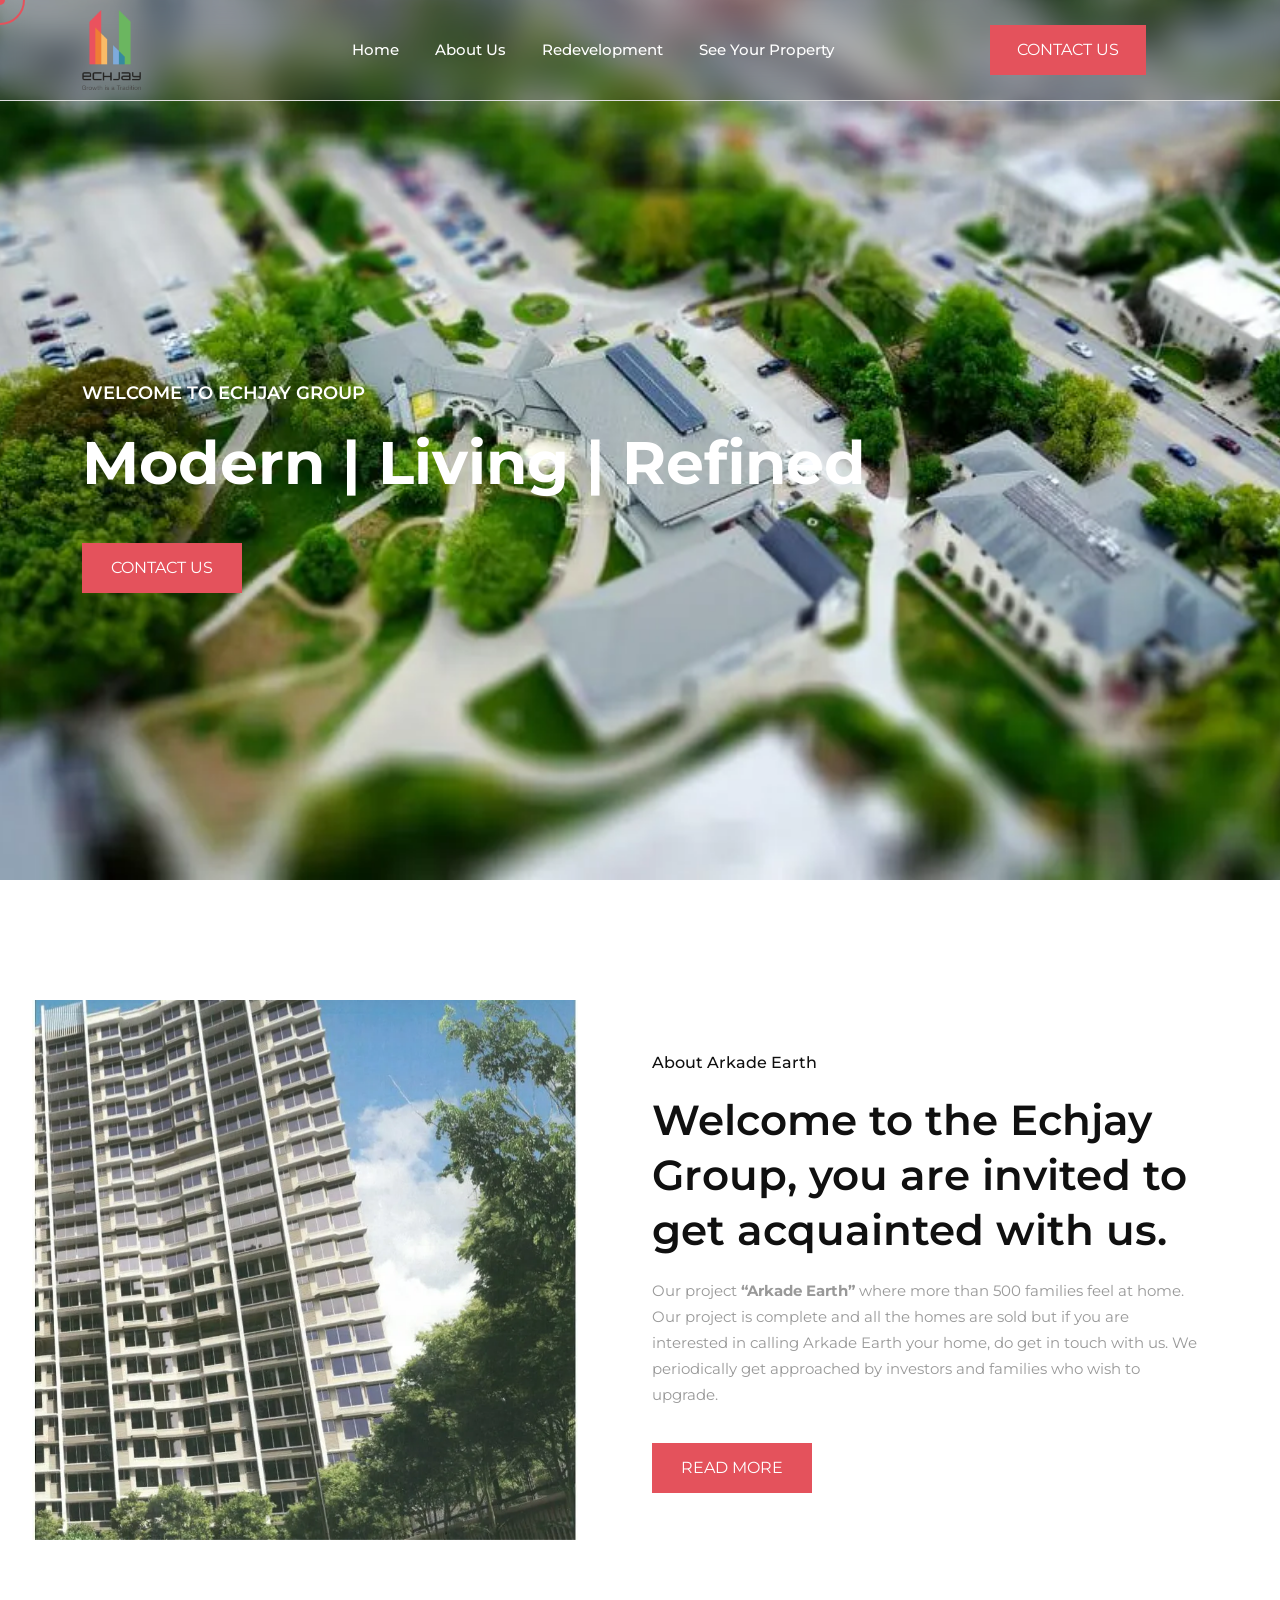
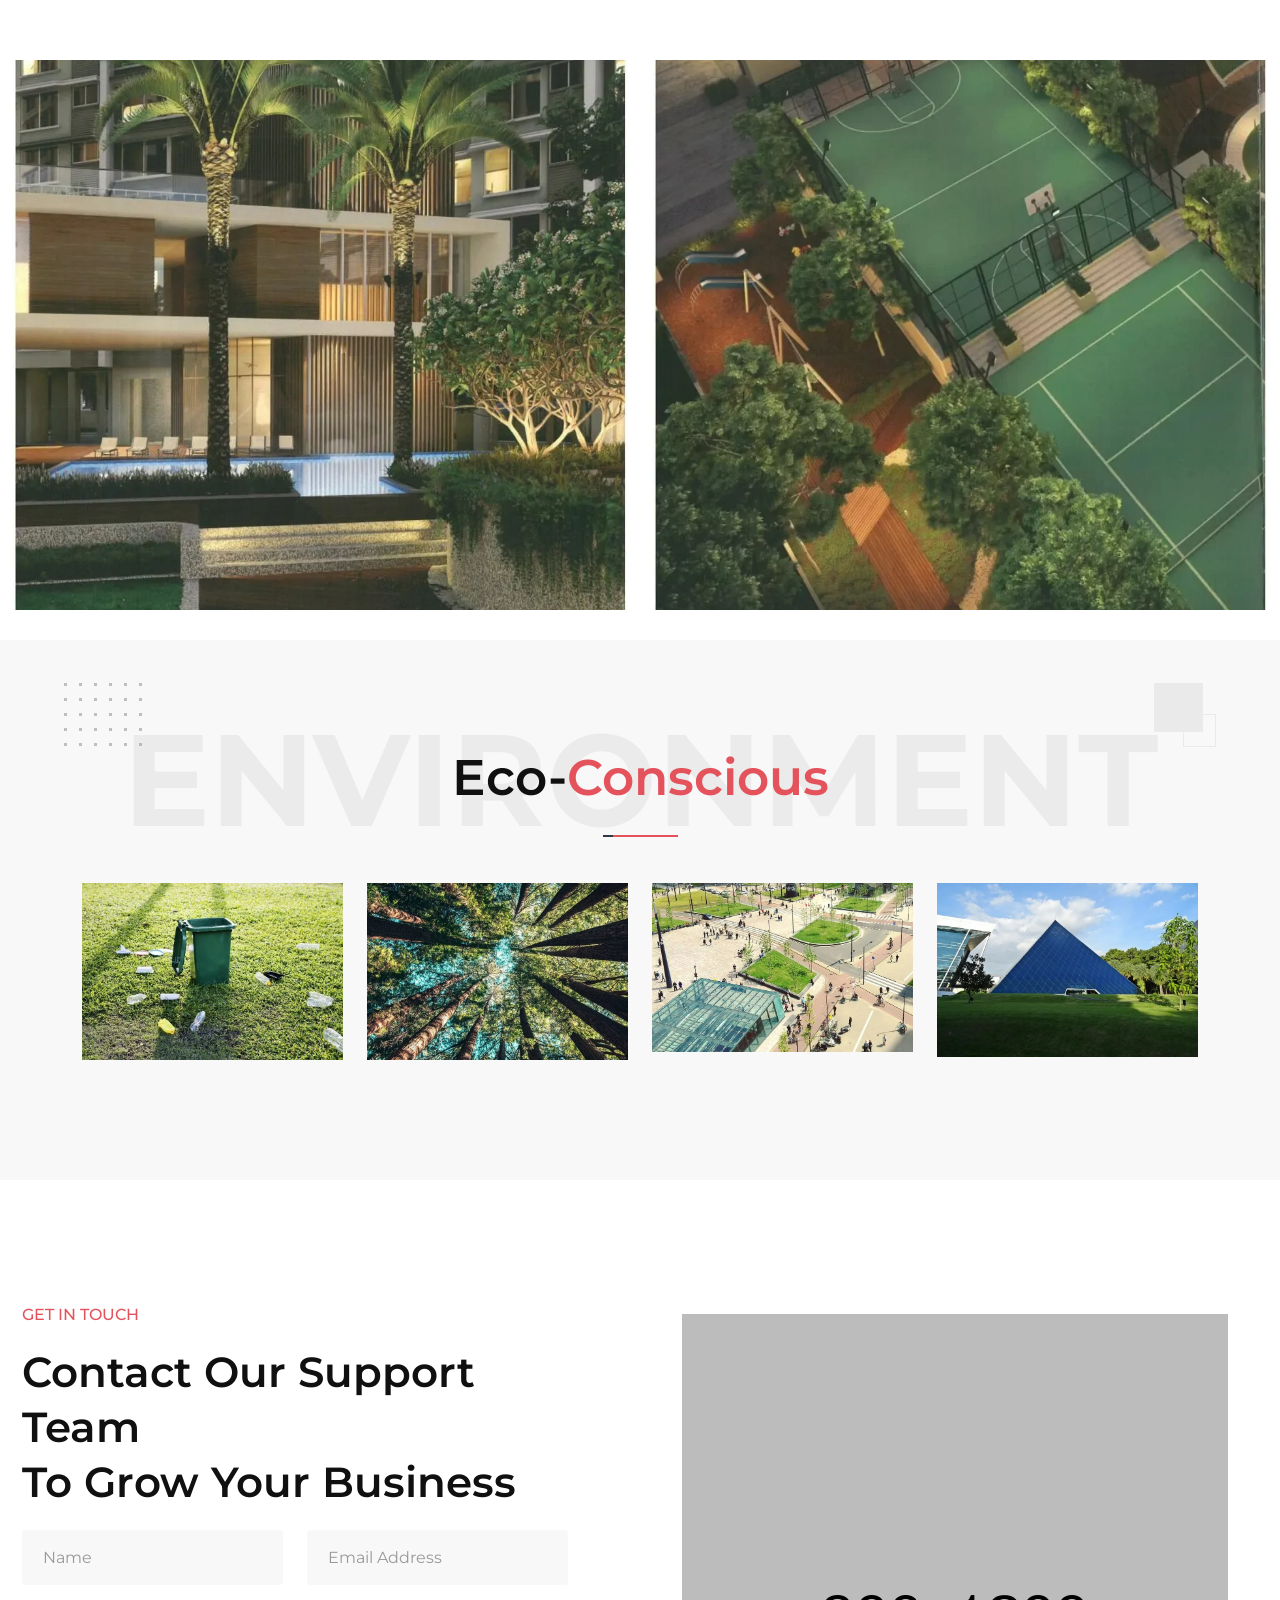
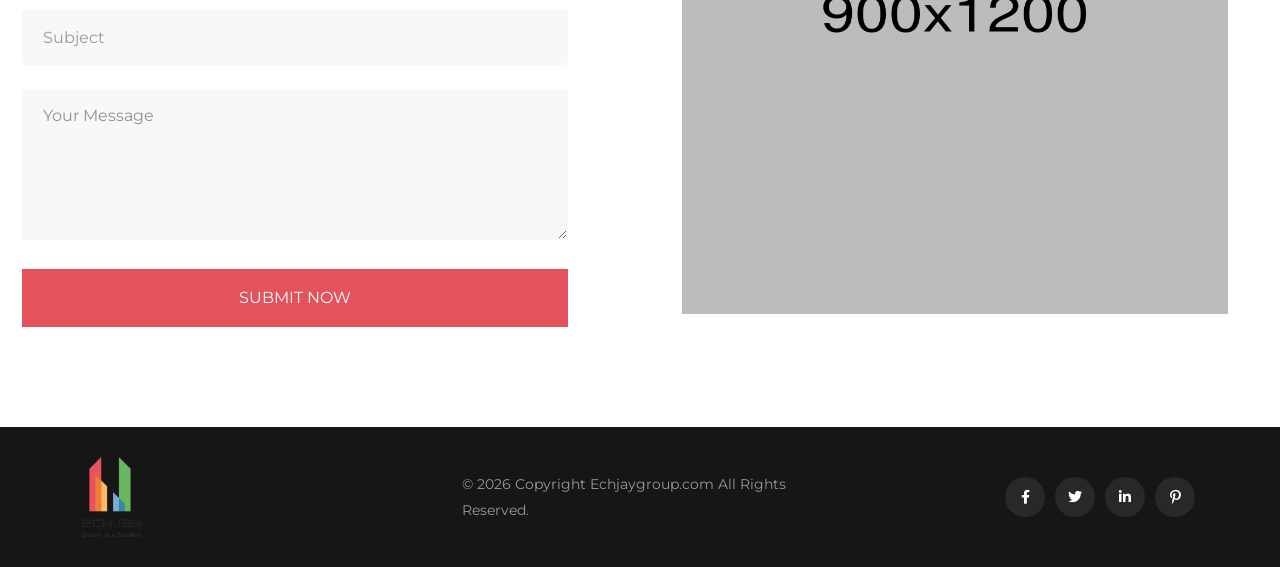
==== index.html @ c2aafbfc "apply changes" ====
<!DOCTYPE HTML>
<html lang="en-US">

<head>
	<meta charset="UTF-8">
	<meta http-equiv="x-ua-compatible" content="ie=edge">
	<title>Home - Echjay Group</title>
	<meta name="description" content="">
	<meta name="viewport" content="width=device-width, initial-scale=1">
	<!-- Favicon -->
	<link rel="icon" type="image/png" sizes="56x56" href="/assets/images/favicons/favicon.png">
	<link rel="apple-touch-icon" sizes="67x67" href="/assets/images/favicons/apple-touch-icon.png">
	<link rel="apple-touch-icon" sizes="72x72" href="/assets/images/favicons/apple-touch-icon-72x72.png">
	<link rel="apple-touch-icon" sizes="114x114" href="/assets/images/favicons/apple-touch-icon-114x114.png">
	<meta name="msapplication-TileImage" content="\assets\images\favicons\msapplication-square.png">
	<meta name="msapplication-TileImage" content="\assets\images\favicons\msapplication-tiny.png">
	<!-- bootstrap CSS -->
	<link rel="stylesheet" href="assets/css/bootstrap.min.css" type="text/css" media="all">
	<!-- carousel CSS -->
	<link rel="stylesheet" href="assets/css/owl.carousel.min.css" type="text/css" media="all">
	<!-- animate CSS -->
	<link rel="stylesheet" href="assets/css/animate.css" type="text/css" media="all">
	<!-- animated-text CSS -->
	<link rel="stylesheet" href="assets/css/animated-text.css" type="text/css" media="all">
	<!-- font-awesome CSS -->
	<link rel="stylesheet" href="assets/css/all.min.css" type="text/css" media="all">
	<!-- font-flaticon CSS -->
	<link rel="stylesheet" href="assets/css/flaticon.css" type="text/css" media="all">
	<!-- lite-style CSS -->
	<link rel="stylesheet" href="assets/css/lite-style.css" type="text/css" media="all">
	<!-- theme-default CSS -->
	<link rel="stylesheet" href="assets/css/theme-default.css" type="text/css" media="all">
	<!-- meanmenu CSS -->
	<link rel="stylesheet" href="assets/css/meanmenu.min.css" type="text/css" media="all">
	<!-- transitions CSS -->
	<link rel="stylesheet" href="assets/css/owl.transitions.css" type="text/css" media="all">
	<!-- venobox CSS -->
	<link rel="stylesheet" href="venobox/venobox.css" type="text/css" media="all">

	<!-- bootstrap icons -->
	<link rel="stylesheet" href="assets/css/bootstrap-icons.css" type="text/css" media="all">

	<!-- Main Style CSS -->
	<link rel="stylesheet" href="assets/css/style.css" type="text/css" media="all">
	<!-- responsive CSS -->
	<link rel="stylesheet" href="assets/css/responsive.css" type="text/css" media="all">

	<!-- modernizr js -->
	<script src="assets/js/vendor/modernizr-3.5.0.min.js"></script>
</head>

<body>


	<!-- loder -->
	 <div class="loader-wrapper">
		<div class="loader"></div>
		<div class="loder-section left-section"></div>
		<div class="loder-section right-section"></div>
	</div> 



	<!--==================================================-->
	<!-- Start Main Menu Area -->
	<!--==================================================-->
	<div id="sticky-header" class="hendre_nav_manu five upper">
		<div class="container">
			<div class="row align-items-center">
				<div class="col-lg-2">
					<div class="logo">
						<a class="logo_img" href="index.html" title="hendre">
							<img src="assets/images/ECHJAY_logo.png" alt="logo">
						</a>
						<a class="main_sticky" href="index.html" title="hendre">
							<img src="assets/images/ECHJAY_logo.png" alt="logo">
						</a>
					</div>
				</div>
				<div class="col-lg-7">
					<nav class="hendre_menu">
						<ul class="nav_scroll">
							<li><a href="index.html">Home</a>
							</li>
							<li><a href="about.html">About Us</a></li>
							<li><a href="redevelopment.html">Redevelopment</a>
							</li>
							<li><a href="see-your-property.html">See Your Property</a>
							</li>
						</ul>
					</nav>
				</div>
				<div class="col-lg-3">
					<div class="header-src-box">
						
						<div class="head-btn">
							<a href="contact.html">Contact Us</a>							
						</div>
					</div>
				</div>
			</div>
		</div>
	</div>

	<!--  Mobile Menu Area -->
	<div class="mobile-menu-area sticky d-sm-block d-md-block d-lg-none ">
		<div class="mobile-menu">
			<nav class="hendre_menu">
				<ul class="nav_scroll">
					<li><a href="#">Home</a>
					</li>
					<li><a href="about.html">About Us</a></li>
					<li><a href="#">Redevelopment</a>
					</li>
					<li><a href="#">See Your Property</a>
					</li>
					<li><a href="contact.html">Contact</a></li>
				</ul>
			</nav>
		</div>
	</div>
	<!--==================================================-->
	<!-- End  Mobile Menu Area -->
	<!--==================================================-->


	<!--==================================================-->
	<!-- Start slider_area.five -->
	<!--==================================================-->

	<div class="slider_area_five upper d-flex align-items-center">
		<div class="container">
			<div class="row align-items-center">
				<div class="owl-carousel slid_list">
					<div class="col-lg-12">
						<div class="single-slider">
							<div class="slide_content">
								<h4>WELCOME TO ECHJAY GROUP</h4>
								<h1>Modern | Living | Refined</h1>
								<div class="home-five-button">
									<a href="contact.html">Contact Us</a>
								</div>
							</div>
						</div>
					</div>
				</div>
			</div>
		</div>
	</div>

	<!--==================================================-->
	<!-- End slider_area.five -->
	<!--==================================================-->



	<!--==================================================-->
	<!-- Start about_area_five -->
	<!--==================================================-->

	<div class="about_area_five upper">
		<div class="container">
			<div class="row align-items-center">
				<div class="col-lg-6">
					<div class="single_about_box wow fadeInRight">
						<div class="about_thumb">
							<img src="assets/images/about-1.webp" alt="">
						</div>
					</div>
				</div>
				<div class="col-lg-6">
					<div class="single_about_box wow fadeInLeft">
						<div class="section_title_five upper">
							<div class="sub_title">
								<h4>About Arkade Earth</h4>
							</div>
							<div class="main_title">
								<h1>Welcome to the Echjay Group, you are invited to get acquainted with us.</h1>
							</div>
						</div>
						<div class="about_description">
							<p>Our project <strong>“Arkade Earth”</strong> where more than 500 families feel at home.
							<br>
							Our project is complete and all the homes are sold but if you are interested in calling Arkade Earth your home, do get in touch with us. We periodically get approached by investors and families who wish to upgrade.</p>
						</div>
						<div class="about_button">
							<a href="about.html">READ MORE</a>
						</div>
						
					</div>
				</div>
			</div>
		</div>
	</div>
	
	<!--==================================================-->
	<!-- End about_area_five -->
	<!--==================================================-->
	<div class="horizontal-area">
		<div class="container-fluid">
			<div class="row">
				<div class="col-lg-1"></div>
				<div class="col-lg-1"></div>
			</div>
			<div class="row">
				<div class="col-lg-6">
					<div class="single-horizontal-box">
						<div class="horizontal-thumb">
								<img src="assets/images/home-about.webp" alt="">
							</div>
					</div>
				</div>
				<div class="col-lg-6">
					<div class="single-horizontal-box">
						<div class="horizontal-thumb">
								<img src="assets/images/home-about-2.webp" alt="">
							</div>
					</div>
				</div>
				
			</div>
		</div>
	</div>

	<div class="project-area one upper">
		<div class="container">
			<div class="row align-items-center">
				<div class="col-lg-12">
					<div class="section-title upper pb-3">
						<div class="main-title">
							<h1>Environment</h1>
						</div>
						<div class="sub-title">
							<h2>Eco-<span>Conscious</span></h2>
						</div>
					</div>
					<div class="project-shap bounce-animate3">
						<img src="assets/images/resource/counter-shape.png" alt="">
					</div>
					<div class="project-shape bounce-animate2">
						<img src="assets/images/resource/counter-shap.png" alt="">
					</div>
				</div>
			</div>
			<div class="row">
				
				<div class="col-lg-3" bis_skin_checked="1">
					<div class="single-project-box" bis_skin_checked="1">
						<div class="project-thumb" bis_skin_checked="1">
							<img src="assets/images/environment/grp_2.webp" alt="">
						</div>
						
					</div>
				</div>
				<div class="col-lg-3" bis_skin_checked="1">
					<div class="single-project-box" bis_skin_checked="1">
						<div class="project-thumb" bis_skin_checked="1">
							<img src="assets/images/environment/grp-6.jpg" alt="">
						</div>
						
					</div>
				</div>
				<div class="col-lg-3" bis_skin_checked="1">
					<div class="single-project-box" bis_skin_checked="1">
						<div class="project-thumb" bis_skin_checked="1">
							<img src="assets/images/environment/grp_3.webp" alt="">
						</div>
					</div>
				</div>
				<div class="col-lg-3" bis_skin_checked="1">
					<div class="single-project-box" bis_skin_checked="1">
						<div class="project-thumb" bis_skin_checked="1">
							<img src="assets/images/environment/grp_7.webp" alt="">
						</div>
					</div>
				</div>
				
			</div>
		</div>
	</div>
	
	<!--==================================================-->
	<!-- Start team_area_five -->
	<!--==================================================-->

	<!-- <div class="team_area_five upper">
		<div class="container">
			<div class="row align-items-center">
				<div class="col-lg-12">
					<div class="section_title_five upper">
						<div class="sub_title">
							<h4>MEET PROFESSIONALS</h4>
						</div>
						<div class="main_title">
							<h1>Our Team Members</h1>
						</div>
					</div>
				</div>
			</div>
			<div class="row gy-5">
				<div class="col-lg-4 col-md-6 d-flex">
					<div class="team_single_box wow fadeInLeft">
						<div class="team_single_thumb">
							<img src="assets/images/team/deepak.png" alt="">
						</div>
						<div class="team_title">
							<h3>Deepak Doshi</h3>
							<span>The visionary who guided the clan post the dawn of Independence when self-reliance was the motto which drove every business, big or small.</span>
						</div>
					
					</div>
				</div>
				<div class="col-lg-4 col-md-6 d-flex">
					<div class="team_single_box wow fadeInUp">
						<div class="team_single_thumb">
							<img src="assets/images/team/jasmin.png" alt="">
						</div>
						<div class="team_title">
							<h3>Jasmine Doshi</h3>
							<span>Empowering a woman is gracious but when a woman empowers our business, its simply magical!</span>
						</div>
						
					</div>
				</div>
				<div class="col-lg-4 col-md-6 d-flex">
					<div class="team_single_box upper wow fadeInRight">
						<div class="team_single_thumb">
							<img src="assets/images/team/premal.png" alt="">
						</div>
						<div class="team_title">
							<h3>Premal Doshi</h3>
							<span>The strategist who builds the bridge between where we are and where we want to be.</span>
						</div>
						
					</div>
				</div>
				
				<div class="col-lg-4 col-md-6 d-flex">
					<div class="team_single_box wow fadeInLeft">
						<div class="team_single_thumb">
							<img src="assets/images/team/dhananjay.png" alt="">
						</div>
						<div class="team_title">
							<h3>Dhananjay Doshi</h3>
							<span>The go to person to spot latest business trends and new opportunities.</span>
						</div>
					
					</div>
				</div>
				<div class="col-lg-4 col-md-6 d-flex">
					<div class="team_single_box wow fadeInUp">
						<div class="team_single_thumb">
							<img src="assets/images/team/veerla.png" alt="">
						</div>
						<div class="team_title">
							<h3>Veeral Doshi</h3>
							<span>Known as the no-nonsense iron man, he was so feared and respected that his word would be considered as ‘the law’.</span>
						</div>
						
					</div>
				</div>
				<div class="col-lg-4 col-md-6 d-flex">
					<div class="team_single_box upper wow fadeInRight">
						<div class="team_single_thumb">
							<img src="assets/images/team/chintan.png" alt="">
						</div>
						<div class="team_title">
							<h3>Chintan Doshi</h3>
							<span>The great executioner! You want to get something done, he is the man!</span>
						</div>
						
					</div>
				</div>
			</div>
		</div>
	</div> -->
		
	<!--==================================================-->
	<!-- End team_area_five -->
	<!--==================================================-->
	<div class="contact_area_three upper">
		<div class="container">
			<div class="row align-items-center">
				<div class="col-lg-6">
					<div class="single_contact_box wow fadeInLeft">
						<div class="contact_from_box">
							<div class="section_title upper">
								<div class="sub_title">
									<h4>GET IN TOUCH</h4>
								</div>
								<div class="main_title">
									<h1>Contact Our Support Team <br> To Grow Your Business</h1>
								</div>
							</div>
							<form action="#" method="POST" id="dreamit-form">
								<div class="row">
									<div class="col-lg-6">
										<div class="form_box">
											<input type="text" name="name" placeholder="Name">
										</div>
									</div>
									<div class="col-lg-6">
										<div class="form_box">
											<input type="email" name="email" placeholder="Email Address">
										</div>
									</div>
									<div class="col-lg-12">
										<div class="form_box">
											<input type="text" name="sebject" placeholder="Subject">
										</div>
									</div>

									<div class="col-lg-12">
										<div class="form_box">
											<textarea name="message" id="message" cols="30" rows="10"
											placeholder="Your Message"></textarea>
										</div>
										<div class="quote_button">
											<button class="btn" type="submit">SUBMIT NOW</button>
										</div>
									</div>
								</div>
							</form>
							<div id="status"></div>
						</div>
					</div>
				</div>
				<div class="col-lg-6">
					<div class="single_contact_box wow fadeInRight">
						<div class="single_contact_thumb">
							<img src="assets/images/resource/counter_r.png" alt="">
						</div>
					</div>
				</div>
			</div>
		</div>
	</div>
	<!--==================================================-->
	<!-- Start Footer Section  -->
	<!--==================================================-->

	<div class="copyright-area"> 
		<div class="container">
			<div class="row align-items-center">
				
				<div class="col-lg-4 col-md-6">
					<div class="single-copyright-box">
						<div class="copyright-logo">
							<img src="assets/images/ECHJAY_logo.png" alt="">
						</div>
					</div>
				</div>
				<div class="col-lg-4 col-md-6">
					<div class="single-copyright">
						<div class="copyright-title">
							<h4>© 2026 Copyright Echjaygroup.com All Rights Reserved.</h4>
						</div>
					</div>
				</div>
				<div class="col-lg-4 col-md-6">
					<div class="copyright-icon-list">
						<ul>
							<li><a href="#"> <i class="fab fa-facebook-f"></i></a></li>
							<li><a href="#"> <i class="fab fa-twitter"> </i> </a></li>
							<li><a href="#"> <i class="fab fa-linkedin-in"></i></a></li>
							<li><a href="#"> <i class="fab fa-pinterest-p"></i></a></li>
						</ul>
					</div>
				</div>
			</div>
		</div>
	</div>	
	<!--==================================================-->
	<!-- End  Footer Section  -->
	<!--==================================================-->


	<div class="prgoress_indicator">
		<svg class="progress-circle svg-content" width="100%" height="100%" viewBox="-1 -1 102 102">
		<path d="M50,1 a49,49 0 0,1 0,98 a49,49 0 0,1 0,-98" />
		</svg>
	</div>
	<!--==================================================-->
	<!-- Start scrollup section Area -->
	<!--==================================================-->



	<!--==================================================-->
	<!-- Start Curser Section Here -->
	<!--==================================================-->
	<div class="curser"></div>
	<div class="curser2"></div> 
	<!--==================================================-->
	<!-- Ends Curser Section Here -->
	<!--==================================================-->



	<script src="assets/js/dark-light.js"></script>
	<!-- jquery js -->
	<script src="assets/js/vendor/jquery-3.6.2.min.js"></script>
	<!-- bootstrap js -->
	<script src="assets/js/bootstrap.min.js"></script>
	<!-- carousel js -->
	<script src="assets/js/owl.carousel.min.js"></script>
	<!-- counterup js -->
	<script src="assets/js/jquery.counterup.min.js"></script>
	<!-- waypoints js -->
	<script src="assets/js/waypoints.min.js"></script>
	<!-- wow js -->
	<script src="assets/js/wow.js"></script>
	<!-- imagesloaded js -->
	<script src="assets/js/imagesloaded.pkgd.min.js"></script>
	<!-- venobox js -->
	<script src="venobox/venobox.js"></script>


	<!--  animated-text js -->
	<script src="assets/js/animated-text.js"></script>
	<!-- venobox min js -->
	<script src="venobox/venobox.min.js"></script>
	<!-- isotope js -->
	<script src="assets/js/isotope.pkgd.min.js"></script>
	<!-- jquery meanmenu js -->
	<script src="assets/js/jquery.meanmenu.js"></script>

	<!-- jquery scrollup js -->
	<script src="assets/js/jquery.scrollUp.js"></script>

	<script src="assets/js/jquery.barfiller.js"></script>
	<!-- jquery js -->

	<script src="assets/js/popper.min.js"></script>

	<!-- theme js -->
	<script src="assets/js/theme.js"></script>
	<!-- dark-light js -->


</body>

</html>
---- assets/css/animated-text.css ----
.cd-words-wrapper{display:inline-block;position:relative;text-align:left}.cd-words-wrapper b{display:inline-block;position:absolute;white-space:nowrap;left:0;top:0}.cd-words-wrapper b.is-visible{position:relative}.no-js .cd-words-wrapper b{opacity:0}.no-js .cd-words-wrapper b.is-visible{opacity:1}.cd-headline.rotate-1 .cd-words-wrapper{-webkit-perspective:300px;-moz-perspective:300px;perspective:300px}.cd-headline.rotate-1 b{opacity:0;-webkit-transform-origin:50% 100%;-moz-transform-origin:50% 100%;-ms-transform-origin:50% 100%;-o-transform-origin:50% 100%;transform-origin:50% 100%;-webkit-transform:rotateX(180deg);-moz-transform:rotateX(180deg);-ms-transform:rotateX(180deg);-o-transform:rotateX(180deg);transform:rotateX(180deg)}.cd-headline.rotate-1 b.is-visible{opacity:1;-webkit-transform:rotateX(0deg);-moz-transform:rotateX(0deg);-ms-transform:rotateX(0deg);-o-transform:rotateX(0deg);transform:rotateX(0deg);-webkit-animation:cd-rotate-1-in 1.2s;-moz-animation:cd-rotate-1-in 1.2s;animation:cd-rotate-1-in 1.2s}.cd-headline.rotate-1 b.is-hidden{-webkit-transform:rotateX(180deg);-moz-transform:rotateX(180deg);-ms-transform:rotateX(180deg);-o-transform:rotateX(180deg);transform:rotateX(180deg);-webkit-animation:cd-rotate-1-out 1.2s;-moz-animation:cd-rotate-1-out 1.2s;animation:cd-rotate-1-out 1.2s}@-webkit-keyframes cd-rotate-1-in{0%{-webkit-transform:rotateX(180deg);opacity:0}35%{-webkit-transform:rotateX(120deg);opacity:0}65%{opacity:0}100%{-webkit-transform:rotateX(360deg);opacity:1}}@-moz-keyframes cd-rotate-1-in{0%{-moz-transform:rotateX(180deg);opacity:0}35%{-moz-transform:rotateX(120deg);opacity:0}65%{opacity:0}100%{-moz-transform:rotateX(360deg);opacity:1}}@keyframes cd-rotate-1-in{0%{-webkit-transform:rotateX(180deg);-moz-transform:rotateX(180deg);-ms-transform:rotateX(180deg);-o-transform:rotateX(180deg);transform:rotateX(180deg);opacity:0}35%{-webkit-transform:rotateX(120deg);-moz-transform:rotateX(120deg);-ms-transform:rotateX(120deg);-o-transform:rotateX(120deg);transform:rotateX(120deg);opacity:0}65%{opacity:0}100%{-webkit-transform:rotateX(360deg);-moz-transform:rotateX(360deg);-ms-transform:rotateX(360deg);-o-transform:rotateX(360deg);transform:rotateX(360deg);opacity:1}}@-webkit-keyframes cd-rotate-1-out{0%{-webkit-transform:rotateX(0deg);opacity:1}35%{-webkit-transform:rotateX(-40deg);opacity:1}65%{opacity:0}100%{-webkit-transform:rotateX(180deg);opacity:0}}@-moz-keyframes cd-rotate-1-out{0%{-moz-transform:rotateX(0deg);opacity:1}35%{-moz-transform:rotateX(-40deg);opacity:1}65%{opacity:0}100%{-moz-transform:rotateX(180deg);opacity:0}}@keyframes cd-rotate-1-out{0%{-webkit-transform:rotateX(0deg);-moz-transform:rotateX(0deg);-ms-transform:rotateX(0deg);-o-transform:rotateX(0deg);transform:rotateX(0deg);opacity:1}35%{-webkit-transform:rotateX(-40deg);-moz-transform:rotateX(-40deg);-ms-transform:rotateX(-40deg);-o-transform:rotateX(-40deg);transform:rotateX(-40deg);opacity:1}65%{opacity:0}100%{-webkit-transform:rotateX(180deg);-moz-transform:rotateX(180deg);-ms-transform:rotateX(180deg);-o-transform:rotateX(180deg);transform:rotateX(180deg);opacity:0}}.cd-headline.type .cd-words-wrapper{vertical-align:top;overflow:hidden}.cd-headline.type .cd-words-wrapper::after{content:'';position:absolute;right:0;top:50%;bottom:auto;-webkit-transform:translateY(-50%);-moz-transform:translateY(-50%);-ms-transform:translateY(-50%);-o-transform:translateY(-50%);transform:translateY(-50%);height:90%;width:1px;background-color:#aebcb9}.cd-headline.type .cd-words-wrapper.waiting::after{-webkit-animation:cd-pulse 1s infinite;-moz-animation:cd-pulse 1s infinite;animation:cd-pulse 1s infinite}.cd-headline.type .cd-words-wrapper.selected{background-color:#aebcb9}.cd-headline.type .cd-words-wrapper.selected::after{visibility:hidden}.cd-headline.type .cd-words-wrapper.selected b{color:#0d0d0d}.cd-headline.type b{visibility:hidden}.cd-headline.type b.is-visible{visibility:visible}.cd-headline.type i{position:absolute;visibility:hidden}.cd-headline.type i.in{position:relative;visibility:visible}@-webkit-keyframes cd-pulse{0%{-webkit-transform:translateY(-50%) scale(1);opacity:1}40%{-webkit-transform:translateY(-50%) scale(0.9);opacity:0}100%{-webkit-transform:translateY(-50%) scale(0);opacity:0}}@-moz-keyframes cd-pulse{0%{-moz-transform:translateY(-50%) scale(1);opacity:1}40%{-moz-transform:translateY(-50%) scale(0.9);opacity:0}100%{-moz-transform:translateY(-50%) scale(0);opacity:0}}@keyframes cd-pulse{0%{-webkit-transform:translateY(-50%) scale(1);-moz-transform:translateY(-50%) scale(1);-ms-transform:translateY(-50%) scale(1);-o-transform:translateY(-50%) scale(1);transform:translateY(-50%) scale(1);opacity:1}40%{-webkit-transform:translateY(-50%) scale(0.9);-moz-transform:translateY(-50%) scale(0.9);-ms-transform:translateY(-50%) scale(0.9);-o-transform:translateY(-50%) scale(0.9);transform:translateY(-50%) scale(0.9);opacity:0}100%{-webkit-transform:translateY(-50%) scale(0);-moz-transform:translateY(-50%) scale(0);-ms-transform:translateY(-50%) scale(0);-o-transform:translateY(-50%) scale(0);transform:translateY(-50%) scale(0);opacity:0}}.cd-headline.rotate-2 .cd-words-wrapper{-webkit-perspective:300px;-moz-perspective:300px;perspective:300px}.cd-headline.rotate-2 i, .cd-headline.rotate-2 em{display:inline-block;-webkit-backface-visibility:hidden;backface-visibility:hidden}.cd-headline.rotate-2 b{opacity:0}.cd-headline.rotate-2 i{-webkit-transform-style:preserve-3d;-moz-transform-style:preserve-3d;-ms-transform-style:preserve-3d;-o-transform-style:preserve-3d;transform-style:preserve-3d;-webkit-transform:translateZ(-20px) rotateX(90deg);-moz-transform:translateZ(-20px) rotateX(90deg);-ms-transform:translateZ(-20px) rotateX(90deg);-o-transform:translateZ(-20px) rotateX(90deg);transform:translateZ(-20px) rotateX(90deg);opacity:0}.is-visible .cd-headline.rotate-2 i{opacity:1}.cd-headline.rotate-2 i.in{-webkit-animation:cd-rotate-2-in 0.4s forwards;-moz-animation:cd-rotate-2-in 0.4s forwards;animation:cd-rotate-2-in 0.4s forwards}.cd-headline.rotate-2 i.out{-webkit-animation:cd-rotate-2-out 0.4s forwards;-moz-animation:cd-rotate-2-out 0.4s forwards;animation:cd-rotate-2-out 0.4s forwards}.cd-headline.rotate-2 em{-webkit-transform:translateZ(20px);-moz-transform:translateZ(20px);-ms-transform:translateZ(20px);-o-transform:translateZ(20px);transform:translateZ(20px)}.no-csstransitions .cd-headline.rotate-2 i{-webkit-transform:rotateX(0deg);-moz-transform:rotateX(0deg);-ms-transform:rotateX(0deg);-o-transform:rotateX(0deg);transform:rotateX(0deg);opacity:0}.no-csstransitions .cd-headline.rotate-2 i em{-webkit-transform:scale(1);-moz-transform:scale(1);-ms-transform:scale(1);-o-transform:scale(1);transform:scale(1)}.no-csstransitions .cd-headline.rotate-2 .is-visible i{opacity:1}@-webkit-keyframes cd-rotate-2-in{0%{opacity:0;-webkit-transform:translateZ(-20px) rotateX(90deg)}60%{opacity:1;-webkit-transform:translateZ(-20px) rotateX(-10deg)}100%{opacity:1;-webkit-transform:translateZ(-20px) rotateX(0deg)}}@-moz-keyframes cd-rotate-2-in{0%{opacity:0;-moz-transform:translateZ(-20px) rotateX(90deg)}60%{opacity:1;-moz-transform:translateZ(-20px) rotateX(-10deg)}100%{opacity:1;-moz-transform:translateZ(-20px) rotateX(0deg)}}@keyframes cd-rotate-2-in{0%{opacity:0;-webkit-transform:translateZ(-20px) rotateX(90deg);-moz-transform:translateZ(-20px) rotateX(90deg);-ms-transform:translateZ(-20px) rotateX(90deg);-o-transform:translateZ(-20px) rotateX(90deg);transform:translateZ(-20px) rotateX(90deg)}60%{opacity:1;-webkit-transform:translateZ(-20px) rotateX(-10deg);-moz-transform:translateZ(-20px) rotateX(-10deg);-ms-transform:translateZ(-20px) rotateX(-10deg);-o-transform:translateZ(-20px) rotateX(-10deg);transform:translateZ(-20px) rotateX(-10deg)}100%{opacity:1;-webkit-transform:translateZ(-20px) rotateX(0deg);-moz-transform:translateZ(-20px) rotateX(0deg);-ms-transform:translateZ(-20px) rotateX(0deg);-o-transform:translateZ(-20px) rotateX(0deg);transform:translateZ(-20px) rotateX(0deg)}}@-webkit-keyframes cd-rotate-2-out{0%{opacity:1;-webkit-transform:translateZ(-20px) rotateX(0)}60%{opacity:0;-webkit-transform:translateZ(-20px) rotateX(-100deg)}100%{opacity:0;-webkit-transform:translateZ(-20px) rotateX(-90deg)}}@-moz-keyframes cd-rotate-2-out{0%{opacity:1;-moz-transform:translateZ(-20px) rotateX(0)}60%{opacity:0;-moz-transform:translateZ(-20px) rotateX(-100deg)}100%{opacity:0;-moz-transform:translateZ(-20px) rotateX(-90deg)}}@keyframes cd-rotate-2-out{0%{opacity:1;-webkit-transform:translateZ(-20px) rotateX(0);-moz-transform:translateZ(-20px) rotateX(0);-ms-transform:translateZ(-20px) rotateX(0);-o-transform:translateZ(-20px) rotateX(0);transform:translateZ(-20px) rotateX(0)}60%{opacity:0;-webkit-transform:translateZ(-20px) rotateX(-100deg);-moz-transform:translateZ(-20px) rotateX(-100deg);-ms-transform:translateZ(-20px) rotateX(-100deg);-o-transform:translateZ(-20px) rotateX(-100deg);transform:translateZ(-20px) rotateX(-100deg)}100%{opacity:0;-webkit-transform:translateZ(-20px) rotateX(-90deg);-moz-transform:translateZ(-20px) rotateX(-90deg);-ms-transform:translateZ(-20px) rotateX(-90deg);-o-transform:translateZ(-20px) rotateX(-90deg);transform:translateZ(-20px) rotateX(-90deg)}}.cd-headline.loading-bar span{display:inline-block;padding: .2em 0}.cd-headline.loading-bar .cd-words-wrapper{overflow:hidden;vertical-align:top}.cd-headline.loading-bar .cd-words-wrapper::after{content:'';position:absolute;left:0;bottom:0;height:3px;width:0;background:#0096a7;z-index:2;-webkit-transition:width 0.3s -0.1s;-moz-transition:width 0.3s -0.1s;transition:width 0.3s -0.1s}.cd-headline.loading-bar .cd-words-wrapper.is-loading::after{width:100%;-webkit-transition:width 3s;-moz-transition:width 3s;transition:width 3s}.cd-headline.loading-bar b{top: .2em;opacity:0;-webkit-transition:opacity 0.3s;-moz-transition:opacity 0.3s;transition:opacity 0.3s}.cd-headline.loading-bar b.is-visible{opacity:1;top:0}.cd-headline.slide span{display:inline-block;padding: .2em 0}.cd-headline.slide .cd-words-wrapper{overflow:hidden;vertical-align:top}.cd-headline.slide b{opacity:0;top: .2em}.cd-headline.slide b.is-visible{top:0;opacity:1;-webkit-animation:slide-in 0.6s;-moz-animation:slide-in 0.6s;animation:slide-in 0.6s}.cd-headline.slide b.is-hidden{-webkit-animation:slide-out 0.6s;-moz-animation:slide-out 0.6s;animation:slide-out 0.6s}@-webkit-keyframes slide-in{0%{opacity:0;-webkit-transform:translateY(-100%)}60%{opacity:1;-webkit-transform:translateY(20%)}100%{opacity:1;-webkit-transform:translateY(0)}}@-moz-keyframes slide-in{0%{opacity:0;-moz-transform:translateY(-100%)}60%{opacity:1;-moz-transform:translateY(20%)}100%{opacity:1;-moz-transform:translateY(0)}}@keyframes slide-in{0%{opacity:0;-webkit-transform:translateY(-100%);-moz-transform:translateY(-100%);-ms-transform:translateY(-100%);-o-transform:translateY(-100%);transform:translateY(-100%)}60%{opacity:1;-webkit-transform:translateY(20%);-moz-transform:translateY(20%);-ms-transform:translateY(20%);-o-transform:translateY(20%);transform:translateY(20%)}100%{opacity:1;-webkit-transform:translateY(0);-moz-transform:translateY(0);-ms-transform:translateY(0);-o-transform:translateY(0);transform:translateY(0)}}@-webkit-keyframes slide-out{0%{opacity:1;-webkit-transform:translateY(0)}60%{opacity:0;-webkit-transform:translateY(120%)}100%{opacity:0;-webkit-transform:translateY(100%)}}@-moz-keyframes slide-out{0%{opacity:1;-moz-transform:translateY(0)}60%{opacity:0;-moz-transform:translateY(120%)}100%{opacity:0;-moz-transform:translateY(100%)}}@keyframes slide-out{0%{opacity:1;-webkit-transform:translateY(0);-moz-transform:translateY(0);-ms-transform:translateY(0);-o-transform:translateY(0);transform:translateY(0)}60%{opacity:0;-webkit-transform:translateY(120%);-moz-transform:translateY(120%);-ms-transform:translateY(120%);-o-transform:translateY(120%);transform:translateY(120%)}100%{opacity:0;-webkit-transform:translateY(100%);-moz-transform:translateY(100%);-ms-transform:translateY(100%);-o-transform:translateY(100%);transform:translateY(100%)}}.cd-headline.clip span{display:inline-block;padding: .2em 0}.cd-headline.clip .cd-words-wrapper{overflow:hidden;vertical-align:top}.cd-headline.clip .cd-words-wrapper::after{content:'';position:absolute;top:0;right:0;width:2px;height:100%;background-color:#aebcb9}.cd-headline.clip b{opacity:0}.cd-headline.clip b.is-visible{opacity:1}.cd-headline.zoom .cd-words-wrapper{-webkit-perspective:300px;-moz-perspective:300px;perspective:300px}.cd-headline.zoom b{opacity:0}.cd-headline.zoom b.is-visible{opacity:1;-webkit-animation:zoom-in 0.8s;-moz-animation:zoom-in 0.8s;animation:zoom-in 0.8s}.cd-headline.zoom b.is-hidden{-webkit-animation:zoom-out 0.8s;-moz-animation:zoom-out 0.8s;animation:zoom-out 0.8s}@-webkit-keyframes zoom-in{0%{opacity:0;-webkit-transform:translateZ(100px)}100%{opacity:1;-webkit-transform:translateZ(0)}}@-moz-keyframes zoom-in{0%{opacity:0;-moz-transform:translateZ(100px)}100%{opacity:1;-moz-transform:translateZ(0)}}@keyframes zoom-in{0%{opacity:0;-webkit-transform:translateZ(100px);-moz-transform:translateZ(100px);-ms-transform:translateZ(100px);-o-transform:translateZ(100px);transform:translateZ(100px)}100%{opacity:1;-webkit-transform:translateZ(0);-moz-transform:translateZ(0);-ms-transform:translateZ(0);-o-transform:translateZ(0);transform:translateZ(0)}}@-webkit-keyframes zoom-out{0%{opacity:1;-webkit-transform:translateZ(0)}100%{opacity:0;-webkit-transform:translateZ(-100px)}}@-moz-keyframes zoom-out{0%{opacity:1;-moz-transform:translateZ(0)}100%{opacity:0;-moz-transform:translateZ(-100px)}}@keyframes zoom-out{0%{opacity:1;-webkit-transform:translateZ(0);-moz-transform:translateZ(0);-ms-transform:translateZ(0);-o-transform:translateZ(0);transform:translateZ(0)}100%{opacity:0;-webkit-transform:translateZ(-100px);-moz-transform:translateZ(-100px);-ms-transform:translateZ(-100px);-o-transform:translateZ(-100px);transform:translateZ(-100px)}}.cd-headline.rotate-3 .cd-words-wrapper{-webkit-perspective:300px;-moz-perspective:300px;perspective:300px}.cd-headline.rotate-3 b{opacity:0}.cd-headline.rotate-3 i{display:inline-block;-webkit-transform:rotateY(180deg);-moz-transform:rotateY(180deg);-ms-transform:rotateY(180deg);-o-transform:rotateY(180deg);transform:rotateY(180deg);-webkit-backface-visibility:hidden;backface-visibility:hidden}.is-visible .cd-headline.rotate-3 i{-webkit-transform:rotateY(0deg);-moz-transform:rotateY(0deg);-ms-transform:rotateY(0deg);-o-transform:rotateY(0deg);transform:rotateY(0deg)}.cd-headline.rotate-3 i.in{-webkit-animation:cd-rotate-3-in 0.6s forwards;-moz-animation:cd-rotate-3-in 0.6s forwards;animation:cd-rotate-3-in 0.6s forwards}.cd-headline.rotate-3 i.out{-webkit-animation:cd-rotate-3-out 0.6s forwards;-moz-animation:cd-rotate-3-out 0.6s forwards;animation:cd-rotate-3-out 0.6s forwards}.no-csstransitions .cd-headline.rotate-3 i{-webkit-transform:rotateY(0deg);-moz-transform:rotateY(0deg);-ms-transform:rotateY(0deg);-o-transform:rotateY(0deg);transform:rotateY(0deg);opacity:0}.no-csstransitions .cd-headline.rotate-3 .is-visible i{opacity:1}@-webkit-keyframes cd-rotate-3-in{0%{-webkit-transform:rotateY(180deg)}100%{-webkit-transform:rotateY(0deg)}}@-moz-keyframes cd-rotate-3-in{0%{-moz-transform:rotateY(180deg)}100%{-moz-transform:rotateY(0deg)}}@keyframes cd-rotate-3-in{0%{-webkit-transform:rotateY(180deg);-moz-transform:rotateY(180deg);-ms-transform:rotateY(180deg);-o-transform:rotateY(180deg);transform:rotateY(180deg)}100%{-webkit-transform:rotateY(0deg);-moz-transform:rotateY(0deg);-ms-transform:rotateY(0deg);-o-transform:rotateY(0deg);transform:rotateY(0deg)}}@-webkit-keyframes cd-rotate-3-out{0%{-webkit-transform:rotateY(0)}100%{-webkit-transform:rotateY(-180deg)}}@-moz-keyframes cd-rotate-3-out{0%{-moz-transform:rotateY(0)}100%{-moz-transform:rotateY(-180deg)}}@keyframes cd-rotate-3-out{0%{-webkit-transform:rotateY(0);-moz-transform:rotateY(0);-ms-transform:rotateY(0);-o-transform:rotateY(0);transform:rotateY(0)}100%{-webkit-transform:rotateY(-180deg);-moz-transform:rotateY(-180deg);-ms-transform:rotateY(-180deg);-o-transform:rotateY(-180deg);transform:rotateY(-180deg)}}.cd-headline.scale b{opacity:0}.cd-headline.scale i{display:inline-block;opacity:0;-webkit-transform:scale(0);-moz-transform:scale(0);-ms-transform:scale(0);-o-transform:scale(0);transform:scale(0)}.is-visible .cd-headline.scale i{opacity:1}.cd-headline.scale i.in{-webkit-animation:scale-up 0.6s forwards;-moz-animation:scale-up 0.6s forwards;animation:scale-up 0.6s forwards}.cd-headline.scale i.out{-webkit-animation:scale-down 0.6s forwards;-moz-animation:scale-down 0.6s forwards;animation:scale-down 0.6s forwards}.no-csstransitions .cd-headline.scale i{-webkit-transform:scale(1);-moz-transform:scale(1);-ms-transform:scale(1);-o-transform:scale(1);transform:scale(1);opacity:0}.no-csstransitions .cd-headline.scale .is-visible i{opacity:1}@-webkit-keyframes scale-up{0%{-webkit-transform:scale(0);opacity:0}60%{-webkit-transform:scale(1.2);opacity:1}100%{-webkit-transform:scale(1);opacity:1}}@-moz-keyframes scale-up{0%{-moz-transform:scale(0);opacity:0}60%{-moz-transform:scale(1.2);opacity:1}100%{-moz-transform:scale(1);opacity:1}}@keyframes scale-up{0%{-webkit-transform:scale(0);-moz-transform:scale(0);-ms-transform:scale(0);-o-transform:scale(0);transform:scale(0);opacity:0}60%{-webkit-transform:scale(1.2);-moz-transform:scale(1.2);-ms-transform:scale(1.2);-o-transform:scale(1.2);transform:scale(1.2);opacity:1}100%{-webkit-transform:scale(1);-moz-transform:scale(1);-ms-transform:scale(1);-o-transform:scale(1);transform:scale(1);opacity:1}}@-webkit-keyframes scale-down{0%{-webkit-transform:scale(1);opacity:1}60%{-webkit-transform:scale(0);opacity:0}}@-moz-keyframes scale-down{0%{-moz-transform:scale(1);opacity:1}60%{-moz-transform:scale(0);opacity:0}}@keyframes scale-down{0%{-webkit-transform:scale(1);-moz-transform:scale(1);-ms-transform:scale(1);-o-transform:scale(1);transform:scale(1);opacity:1}60%{-webkit-transform:scale(0);-moz-transform:scale(0);-ms-transform:scale(0);-o-transform:scale(0);transform:scale(0);opacity:0}}.cd-headline.push b{opacity:0}.cd-headline.push b.is-visible{opacity:1;-webkit-animation:push-in 0.6s;-moz-animation:push-in 0.6s;animation:push-in 0.6s}.cd-headline.push b.is-hidden{-webkit-animation:push-out 0.6s;-moz-animation:push-out 0.6s;animation:push-out 0.6s}@-webkit-keyframes push-in{0%{opacity:0;-webkit-transform:translateX(-100%)}60%{opacity:1;-webkit-transform:translateX(10%)}100%{opacity:1;-webkit-transform:translateX(0)}}@-moz-keyframes push-in{0%{opacity:0;-moz-transform:translateX(-100%)}60%{opacity:1;-moz-transform:translateX(10%)}100%{opacity:1;-moz-transform:translateX(0)}}@keyframes push-in{0%{opacity:0;-webkit-transform:translateX(-100%);-moz-transform:translateX(-100%);-ms-transform:translateX(-100%);-o-transform:translateX(-100%);transform:translateX(-100%)}60%{opacity:1;-webkit-transform:translateX(10%);-moz-transform:translateX(10%);-ms-transform:translateX(10%);-o-transform:translateX(10%);transform:translateX(10%)}100%{opacity:1;-webkit-transform:translateX(0);-moz-transform:translateX(0);-ms-transform:translateX(0);-o-transform:translateX(0);transform:translateX(0)}}@-webkit-keyframes push-out{0%{opacity:1;-webkit-transform:translateX(0)}60%{opacity:0;-webkit-transform:translateX(110%)}100%{opacity:0;-webkit-transform:translateX(100%)}}@-moz-keyframes push-out{0%{opacity:1;-moz-transform:translateX(0)}60%{opacity:0;-moz-transform:translateX(110%)}100%{opacity:0;-moz-transform:translateX(100%)}}@keyframes push-out{0%{opacity:1;-webkit-transform:translateX(0);-moz-transform:translateX(0);-ms-transform:translateX(0);-o-transform:translateX(0);transform:translateX(0)}60%{opacity:0;-webkit-transform:translateX(110%);-moz-transform:translateX(110%);-ms-transform:translateX(110%);-o-transform:translateX(110%);transform:translateX(110%)}100%{opacity:0;-webkit-transform:translateX(100%);-moz-transform:translateX(100%);-ms-transform:translateX(100%);-o-transform:translateX(100%);transform:translateX(100%)}}
---- assets/css/lite-style.css ----
/*================================
<--  Digitcent light-theme Style Css -->
==================================*/
body.light-theme {
    color: #303030 !important;
}

.light-theme .dark-light span {
    color: #000000 !important;
    font-size: 35px !important;
}

.light-theme .digitcent_nav_manu {
    background-color: #fdfdfd !important;
}

.light-theme .digitcent_menu>ul>li>a {
    color: #303030 !important;
}

.light-theme .header-contact-btn a {
    color: #303030 !important;
    background-image: linear-gradient(
      to right,
      #f94c30,
      #f94c30 50%,
      #303030 50%
    );
}

/* sticky */
.light-theme .sticky {
    background: #fff !important;
}

.light-theme .sticky .digitcent_menu>ul>li>a,
.light-theme .digitcent-section-title h1,
.light-theme .section-button a {
    color: #303030 !important;
}

.light-theme .section-button a:hover {
    color: #fff !important;
}

/*
<!-- ============================================================== -->
<!-- Digitcent Hero Section Css -->
<!-- ============================================================== -->*/

.light-theme .hero-section {
    background: #fff  !important;
}

.light-theme .banner-title h1 {
    color: #303030  !important;
}

.light-theme .banner-social ul li a {
    color: #303030  !important;
}

.light-theme .banner-shape-text span {
    text-shadow: -1px 0 #303030, 0 1px #303030, 1px 0 #303030, 0 -1px #303030  !important;
    color: #fff  !important;
    opacity: .08 !important;
}

.light-theme .banner-title h1 span {
    color: #fff  !important;
}

.light-theme .banner-text p {
    color: #303030  !important;
}

/* Featur  Section */
.light-theme .feature-single-box{
    background-color: #fff  !important;
    box-shadow: 0px 0px 30px 4px rgba(0,0,0,0.08) !important;
}

.light-theme .feature-icon span,
.light-theme .feature-desc p,
.light-theme .digitcent-section-title p,
.light-theme .elementor-about-desc p {
    color: #303030 !important;
    transition: .5s !important;
}

.light-theme .feature-single-box:hover .feature-icon span {
    color: #f94c30 !important;
}


.light-theme .feature-single-box:hover .feature-desc p {
    color: #fff !important;
}

.light-theme .feature-title h5 {
    color: #303030 !important;
    transition: .5s !important;
}

.light-theme .feature-single-box:hover .feature-title h5,
.light-theme .portfolio-info p {
    color: #fff  !important;
}

.light-theme .service-single-box:hover .digitcent-service-title p {
    color: #fff !important;
    opacity: 1 !important;
}

.light-theme .service-single-box:hover .service-shape1 span {
    text-shadow: -1px 0 #fff, 0 1px #fff, 1px 0 #fff, 0 -1px #fff;
}






/*================================
<--  Digitcent Feature Section Css -->
==================================*/
.light-theme .feature-section,
.light-theme .about-section,
.light-theme .service-section,
.light-theme .portfolio-section,
.light-theme .portfolio-section,
.light-theme .testimonial-section,
.light-theme .blog-section,
.light-theme .footer-section,
.light-theme .footer-bottom-section {
    background-color: #fff !important;
    border-top: 1px solid rgba(16,18,16,0.10196078431372549) !important;
    transition: .5s !important;
}

.light-theme .elementor-about-title p {
    color: #303030 !important;
}

.light-theme .elementor-about-title a:hover p {
    color: #f94c30 !important;
}

.light-theme .about-icon span {
    color: #303030 !important;
}

/* Service */
.light-theme .service-single-box {
    background-color: #fff !important;
    box-shadow: 0px 0px 30px 4px rgba(0,0,0,0.08) !important;
}

.light-theme .digitcent-service-title h2 {
    color: #303030 !important;
    transition: .5s !important;
}

.light-theme .service-single-box:hover .digitcent-service-title h2 {
    color: #fff !important;
}

.light-theme .digitcent-service-title p {
    color: #303030  !important;
    opacity: 0.7  !important;
}

/* Brand */
.light-theme .brand-section {
    background-color: #fff  !important;
}

.light-theme .brand-thumb svg {
    fill: #303030  !important;
    opacity: .5  !important;
    transition: .5s  !important;
}

.light-theme .brand-thumb:hover svg {
    opacity: 1  !important;
}

/* Testimonial */
.light-theme .single-testimonial-box {
    background-color: #fff !important;
    box-shadow: 0px 0 10px 4px rgba(0,0,0,0.08) !important;
}

.light-theme .testi-description p {
    color: #303030 !important;
}

.light-theme .testi-content h5 {
    color: #303030 !important;
}

.light-theme .single-testimonial-box:hover .testi-content h5{
    color: #f94c30 !important;
}

/* Blog */
.light-theme .blog-single-box {
    background-color: #fff !important;
    box-shadow: 0px 0 10px 4px rgba(0,0,0,0.08) !important;
}

.light-theme .blog-single-box .blog-box-inner hr {
    border-bottom: 1px solid rgba(16,18,16,0.10196078431372549) !important;
}

.light-theme .blog-single-box .blog-title h5,
.light-theme .blog-single-box .blog-title p{
    color: #303030 !important;
}

.light-theme .blog-single-box .blog-desc a {
    color: #303030 !important;
}



/* Footer Section */
.light-theme .company-info-desc p,
.light-theme h4.widget-title,
.light-theme ul.footer-menu li a,
.light-theme .widget-info ul li a,
.light-theme .footer-bottom-menu ul li a,
.light-theme .footer-bottom-content-copy p  {
    color: #303030 !important;
}

.light-theme .follow-company-icon a {
    background-color: #fff !important;
    box-shadow: 0px 0px 30px 4px rgba(0,0,0,0.05) !important;
}



/* Contact US Page */
.light-theme .contact-us {
    background-color: #fff !important;
}

.light-theme .row.cntc-bg2,
.light-theme .form-box input,
.light-theme .form-box textarea {
    background-color: #fff !important;
    box-shadow: 0px 0 10px 4px rgba(0,0,0,0.08) !important;
}

.light-theme .form-box input,
.light-theme .form-box textarea {
    color: #303030 !important;
}

.light-theme .form-box input::placeholder,
.light-theme .form-box textarea::placeholder {
    color: #303030 !important;
    opacity: .5 !important;
}

.light-theme h4.contact-form-title {
    color: #303030 !important;
}

.light-theme .contacts-title h5 {
    font-weight: 600 !important;
    font-size: 17px !important;
    color: #000 !important;
}

.light-theme img.logoImage {
    opacity: 0 !important;
}

.light-theme a.logo_img {
    background: url(../images/logo3.png) !important;
    background-repeat: no-repeat !important;
    background-position: center !important;
    padding-bottom: 5px !important;
}

.light-theme .digitcent_nav_manu.sticky .logo_img {
    display: unset !important;
}

.light-theme .digitcent_nav_manu.sticky .main_sticky {
    display: none !important;
}

.light-theme .single-contact-info-box {
    background-color: #fff !important;
    box-shadow: 0px 0 10px 4px rgba(0,0,0,0.08) !important;
    background-image: none !important;
}

.light-theme .contacts-icon {
    background-color: rgb(129, 109, 109) !important;
}

.light-theme .contact-information2:hover .contacts-icon {
    background-color: #f94c30 !important;
}

.light-theme .contacts-title h6 {
    color: #303030 !important;
}

.light-theme h3.cntc-info-title {
    color: #000 !important;
}

/* breatcam */

/* .light-theme .breatcam-section {
    background: #fff !important;
    height: 415px;
    border-bottom: 1px solid !important;
}

.light-theme .breatcam-content h1,
.light-theme .breatcam-content ul li{
    color: #303030 !important;
}

.light-theme .breatcam-content ul li a:before{
    background-color: #303030 !important;
} */

/* Blog Details */
.light-theme .blogs-section {
    background-color: #fff !important;
}

.light-theme .blogs-section:before {
    background-color: #e8e8e8 !important;
}

.light-theme .blogs-section .blog-content {
    background-color: #fff !important;
    box-shadow: 0px 0px 30px 4px rgba(0,0,0,0.08) !important;
    border: none !important;
}

.light-theme .blogs-section ul.blog-author li,
.light-theme .blogs-section h2.blog-title a,
.light-theme .blogs-section ul.product-list li,
.light-theme .blogs-section .blog-content p,
.light-theme .blogs-section span.social-text,
.light-theme .blogs-section h3.blog-comment-title,
.light-theme .blogs-section .blog-post-comment h4.post-title,
.light-theme .blogs-section .post-content p,
.light-theme .blogs-section .blog-post-comment span.rights-reply,
.light-theme .blogs-section h6.form-title,
.light-theme .blogs-section h4.sidebar-title,
.light-theme .blogs-section ul.sidebar-menu li a,
.light-theme .blogs-section .rpost-content h4 a
 {
    color: #303030 !important;
}

.light-theme .blogs-section .blogs-social-share,
.light-theme .blogs-section ul.social-share li a,
.light-theme .blogs-section .blog-post-comment,
.light-theme .blogs-section .contact-form-box3,
.light-theme .blogs-section .widget-sidebar-box,
.light-theme .blogs-section ul.sidebar-menu li,
.light-theme .blogs-section ul.sidebar-menu li a i {
    background: #fff !important;
    box-shadow: 0px 0px 30px 4px rgba(0,0,0,0.08) !important;
    border: none !important;
}

.light-theme .blogs-section ul.sidebar-menu li:hover {
    background-color: #1D1D1D !important;
}

.light-theme .blogs-section ul.sidebar-menu li:hover a {
    color: #fff !important;
}

.light-theme .blogs-section ul.sidebar-menu li:hover a i {
    background-color: #f94c30 !important;
}

.light-theme .blogs-section .tag-item a {
    background: #565656  !important;
}

.light-theme .mean-container .mean-bar {
    background-color: #fff !important;
}

.light-theme .mean-container .mean-bar::before {
    color: #10102E !important;
}

.light-theme .mean-container a.meanmenu-reveal span {
    background-color: #10102E !important;
}

.light-theme .mean-container a.meanmenu-reveal {
    color: #10102E !important;
}
---- assets/css/theme-default.css ----
/*

    font-family: 'Montserrat', sans-serif;

*/



@import url('https://fonts.googleapis.com/css2?family=Montserrat:ital,wght@0,100;0,200;0,300;0,400;0,500;0,600;0,700;0,800;0,900;1,100;1,200;1,300;1,400;1,500;1,600;1,700;1,800;1,900&display=swap');
html,

body {
    overflow-x: hidden;
}

html {
    scroll-behavior: smooth;
}

body {
    color: #fff;
    font-size: 15px;
    font-weight: 400;
    line-height: 28px;
    text-align: left!important;
    font-family: 'Montserrat', sans-serif;
}

p {

    font-weight: 400;
    font-style: normal;
}

h1,
h2,
h3,
h4,
h5,
h6 {
    color: #fff;
    font-family: 'Montserrat', sans-serif;
    font-style: normal;
    margin-bottom: 0;
    margin-top: 11px;
    line-height: 1.2;
    font-weight: 600;
    -webkit-transition: .5s;
    transition: .5s;
    font-size: 36px;
}

a {
    -webkit-transition: all 0.3s ease-out 0s;
    transition: all 0.3s ease-out 0s;
    text-decoration: none;
}

a {
    color: #43baff;
    text-decoration: none;
}

a:focus,
.btn:focus {
    text-decoration: none;
    outline: none;
}

a:focus,
a:hover {
    text-decoration: none;
    text-decoration: none;
}

.uppercase {
    text-transform: uppercase;
}

.capitalize {
    text-transform: capitalize;
}

h1 a,
h2 a,
h3 a,
h4 a,
h5 a,
h6 a {
    color: inherit;
    -webkit-transition: .5s;
    transition: .5s;
    text-decoration: none;
}

h1 {
    font-size: 50px;
}

h2 {
    font-size: 35px;

}

h3 {
    font-size: 30px;
}

h4 {
    font-size: 24px;
}

h5 {
    font-size: 20px;
}

h6 {
    font-size: 18px;
}

.white h1,
.white h2,
.white h3,
.white h4,
.white h5,
.white h6 {
    color: #fff;
}

.white p {
    color: #fff;
}

.white i {
    color: #fff;
}

ul {
    margin: 0px;
    padding: 0px;
}



ul {
    margin: 0;

    padding: 0;
}



input:focus,
button:focus {
    border-color: #FF3C00;
    outline-color: #FF3C00;
    border: 1px solid #FF3C00;
}

textarea:focus {
    border-color: #F16722;
    outline-color: #F16722;
}

hr {
    margin: 60px 0;
    padding: 0px;
    border-bottom: 1px solid #eceff8;
    border-top: 0px;
}

hr.style-2 {
    border-bottom: 1px dashed #f10;
}

hr.mp-0 {
    margin: 0;
    border-bottom: 1px solid #eceff8;
}

hr.mtb-40 {
    margin: 40px 0;
    border-bottom: 1px solid #eceff8;
    border-top: 0px;
}

label {
    color: #fff;
    cursor: pointer;
    font-size: 14px;
    font-weight: 400;
}

a,
i,
cite,
em,
var,
address,
dfn,
ol,
li,
ul {
    font-style: normal;
    font-weight: 400;
}


*::-moz-selection {
    background: #4fc1f0;
    color: #454545;
    text-shadow: none;
}

::-moz-selection {
    background: #4fc1f0;
    color: #454545;
    text-shadow: none;
}

::selection {
    background: #4fc1f0;
    color: #454545;
    text-shadow: none;
}

::placeholder {
    color: #454545;
    font-size: 16px;
}

::-webkit-input-placeholder {
    /* Chrome/Opera/Safari */

    color: #454545;
}

::-moz-placeholder {
    /* Firefox 19+ */
    color: #454545;
}

:-ms-input-placeholder {
    /* IE 10+ */

    color: #454545;
}

:-moz-placeholder {
    /* Firefox 18- */

    color: #454545;
}

/* Contact Area */
.counter_area ::-moz-selection {
    color: #001d23;
    text-shadow: none;
}

.contact_area ::-moz-selection {
    color: #001d23;
    text-shadow: none;
}

.contact_area ::selection {
    color: #001d23;
    text-shadow: none;
}

.contact_area ::placeholder {
    color: #001d23;
    font-size: 16px;
}

.contact_area ::-webkit-input-placeholder {
    /* Chrome/Opera/Safari */
    color: #001d23;
}

.contact_area ::-moz-placeholder {
    /* Firefox 19+ */
    color: #001d23;
}

.contact_area :-ms-input-placeholder {
    /* IE 10+ */
    color: #001d23;
}

.contact_area :-moz-placeholder {
    /* Firefox 18- */
    color: #001d23;
}

.blog_reply ::-moz-selection {
    color: #151948;
}

.blog_reply ::-moz-selection {
    color: #151948;
}

.blog_reply ::selection {
    color: #151948;
}

.blog_reply::placeholder {
    color: #151948;
}

.blog_reply ::-webkit-input-placeholder {
    /* Chrome/Opera/Safari */
    color: #151948;
}

.blog_reply ::-moz-placeholder {
    /* Firefox 19+ */
    color: #151948;
}

.blog_reply :-ms-input-placeholder {
    /* IE 10+ */
    color: #151948;
}

.blog_reply :-moz-placeholder {
    /* Firefox 18- */
    color: #151948;
}
---- assets/css/style.css ----
/*===============================================
Template Name: Arcke - Architecture & Interior Design HTML5 Template
Author:  https://themeforest.net/user/dreamit-solution
Description: Description
Version: 1.0.0
Text Domain: Arcke
Tags:       architect, architecture, architecture design, architecture portfolio, architecture studio, clean, furniture store, gallery, interior decoration, interior design, interior design portfolio, interior designer, modern, property
================================================*/
    
/*TABLE OF CONTENTS*/
/*=====================
01. Arcke top-menu-area Css
02. Arcke Nav Menu Area Css
03. Arcke breadcumb Area Css
04. Arcke section-title Css
05. Arcke Slider Area Css
06. Arcke feature-area Css
07. Arcke tag-area Css
08. Arcke about area Css
09. Arcke Prossess Ber Css
10. Arcke gallery area Css
11. Arcke counter area Css
12. Arcke service-area  Css
13. Arcke project all inner page Css
14. Arcke service-details-area Css
15. Arcke arcke-agency-area Css
16. Arcke pricing-area Css
17. Arcke project-area Css
18. Arcke call-do-action-area Css
19. Arcke contact area Css
20. Arcke map-section Css
21. Arcke team-area Css
22. Arcke team area inner page Css
23. Arcke testimonial-area Css
24. Arcke video-area-seven Css
25. Arcke blog-area Css
26. Arcke blog-details-area Css
27. Arcke cascading-area Css
28. Arcke horizontal-area Css
29. Arcke horizontal-slider-area Css
30. Arcke portfolio-masonary-area Css
31. Arcke portfolio-details-area Css
32. Arcke spilt-slider-area Css
33. Arcke brand-area Css
34. Arcke shop-area CSS
35. Arcke footer-section CSS
36. Arcke copyright-area Css
=======================*/


/*================================
<-- Arcke top-menu-area Css -->
==================================*/

.top-menu-area {
    background: #D8AB7A;
    padding: 10px 0;
}

.top-menu-area .top-menu-left h4.ma-ri {
    margin-right: 40px;
}

.top-menu-area .top-menu-left h4 {
    font-size: 14px;
    line-height: 30px;
    color: #ffffff;
    font-weight: 500;
    margin: 0 0 0;
    display: inline-block;
}

.top-menu-left h4 i {
    display: inline-block;
    margin-right: 5px;
}

.top-icon-list {
    text-align: right;
}

.top-icon-list ul li {
    display: inline-block;
    list-style: none;
    margin-left: 15px;
}

.top-icon-list ul li a {
    font-size: 15px;
    display: inline-block;
    color: #fff;
}

/*================================
<--  Arcke Nav Menu Area Css -->
==================================*/

.hendre_nav_manu {
    transition: .5s;
    z-index: 2;
    position: relative;
    padding: 10px 0px 10px 90px;
    background: #101010;
}

.hendre_nav_manu.two {
    background: rgba(71, 69, 69, 0.35);
    backdrop-filter: blur(12px);
    border-bottom: 1px solid #DEDEDE;
    /* background: #fff!important; */
}

.hendre_nav_manu.three {
    border-bottom: 1px solid #1A1815;
    padding: 10px 0px 10px 0;
}

.sticky.hendre_nav_manu.three{
    background:#101010 !important;
}

.hendre_nav_manu.three .nav-btn.navSidebar-button i {
    color: #fff;
}

.hendre_nav_manu.four {
    border-bottom: 1px solid #F3E5D8;
    padding: 10px 0px 10px 0;
    background: inherit;
}

.hendre_nav_manu.four .hendre_menu>ul>li>a {
    color: #101010;
}

.sticky.hendre_nav_manu.four {
    background: inherit!important;
}

.hendre_nav_manu.four .nav-btn.navSidebar-button i {
    color: #101010;
}

.hendre_nav_manu.three .header-src-box {
    text-align: right;
}

.sticky.hendre_nav_manu {
    border-bottom: inherit;
}

.hendre_nav_manu.style-two {
    transition: .5s;
    z-index: 2;
    position: relative;
    padding: 0 100px;
    background: #fff;
}

.hendre_nav_manu.style-two .search-box-btn.search-box-outer i {
    color: #333;
}

.sticky.hendre_nav_manu.style-two .search-box-btn.search-box-outer i {
    color: #fff;
}

.hendre_nav_manu.style-two .hendre_menu>ul>li>a {
    color: #333;
}

.sticky.hendre_nav_manu.style-two .hendre_menu>ul>li>a {
    color: #fff!important;
}

.hendre_nav_manu.transparent_menu {
    background: transparent;
    margin-bottom: -87px;
    position: relative;
}

.sticky {
    left: 0;
    margin: auto;
    position: fixed !important;
    top: 0;
    width: 100%;
    -webkit-box-shadow: 0 2px 5px -2px rgba(0, 0, 0, 0.1);
    box-shadow: 0 2px 5px -2px rgba(0, 0, 0, 0.1);
    background: rgba(71, 69, 69, 0.35);
    backdrop-filter: blur(12px);
    border-bottom: 1px solid #DEDEDE;
    transition: .5s;
    z-index: 9;
    animation: 500ms running fadeInUp;
    animation-name: slideInDown;
}

.header-src-box {
    text-align: center;
}

.header-icon {
    display: inline-block;
    margin: 0 25px 0 15px;
}

.header-icon.home-three {
    margin: 0 15px 0 15px;
}

.header-icon a {
    display: inline-block;
    position: relative;
    z-index: 1;
    color: #012549;
    font-size: 20px;
}

.sticky .header-icon a {
    color: #fff;

}

.header-icon a::after {
    position: absolute;
    content: "0";
    top: 0;
    right: -8px;
    height: 15px;
    width: 15px;
    line-height: 15px;
    background: #E01142;
    color: #fff;
    border-radius: 50%;
    text-align: center;
    font-size: 12px;
}

.header-button {
    display: inline-block;
}

.header-button a::after {
    position: absolute;
    content: "";
    top: 9px;
    left: -12px;
    height: 16px;
    width: 1px;
    background: #fff;
    opacity: 0.3;
}

.header-button a {
    display: inline-block;
    font-size: 15px;
    line-height: 30px;
    color: #ffffff;
    font-weight: 500;
    transition: .5s;
    position: relative;
    z-index: 1;
}

.header-button a i {
    font-size: 20px;
    display: inline-block;
    margin: 0 0 0 0;
    position: relative;
    left: 2px;
    top: 2px;
}

.header-button a:hover{
    color: #E4525C;
}

.sticky .hendre_nav_manu.two {
    background: #fff!important;
}


.hendre_nav_manu.two .hendre_menu>ul>li>a {
    color: #fff;
}

.header-button.two a {
    display: inline-block;
    font-size: 15px;
    line-height: 30px;
    color: #101010;
    font-weight: 500;
    transition: .5s;
    position: relative;
    z-index: 1;
}


.sticky .hendre_nav_manu.left-sidebar{
    left: 0;
    margin: auto;
    position: fixed !important;
    top: 0;
    width: 100%;
    -webkit-box-shadow: 0 2px 5px -2px rgba(0, 0, 0, 0.1);
    box-shadow: 0 2px 5px -2px rgba(0, 0, 0, 0.1);
    background: #f00!important;
    transition: .5s;
    z-index: 9;
    animation: 500ms running fadeInUp;
    animation-name: slideInDown;
}


.hendre_nav_manu.left-sidebar {
    transition: .5s;
    z-index: 2;
    position: fixed;
    padding: 10px 0px 10px 0px;
    background: #101010;
    width: 13%;
    margin-bottom: -56px;
    height: 100%;
    border-right: 1px solid #352E26;
}

.hendre_nav_manu.left-sidebar a.logo_img {
    margin-top: 120px;
    display: inline-block;
}

.hendre_nav_manu.left-sidebar .hendre_menu>ul>li {
    display: block;
    position: relative;
    z-index: 1;
}

.hendre_nav_manu.left-sidebar nav.hendre_menu {
    text-align: left;
    margin-left: 25px;
}

.hendre_nav_manu.left-sidebar .left-sidebar-title h4 {
    font-size: 12px;
    line-height: 30px;
    color: #999999;
    font-weight: 300;
    position: relative;
    z-index: 1;
    text-transform: uppercase;
    margin-left: 43px;
}

.hendre_nav_manu.left-sidebar .left-sidebar-title h4::before {
    position: absolute;
    top: 14px;
    left: -85px;
    content: "";
    height: 1px;
    width: 80px;
    background: #999999;
    z-index: -1;
}

.hendre_nav_manu.left-sidebar .left-sidebar-title h4::after {
    position: absolute;
    top: 14px;
    right: 23px;
    content: "";
    height: 1px;
    width: 80px;
    background: #999999;
    z-index: -1;
}

.left-sidebar-icon-list ul li {
    font-size: 14px;
    line-height: 26px;
    color: #999999;
    font-weight: 400;
    display: block;
    margin: 0px 0 23px;
}

.left-sidebar-icon-list ul li i {
    display: inline-block;
    font-size: 14px;
    line-height: 26px;
    color: #fff;
    font-weight: 400;
    margin: 0 5px 0 0;
}

.left-sidebar-icon-list {
    text-align: center;
}

.left-sidebar-icon-list ul li {
    display: inline-block;
    list-style: none;
    margin: 0 3px 0;
}

.left-sidebar-icon-list ul li a {
    display: inline-block;
    font-size: 14px;
    color: #fff;
    height: 35px;
    width: 35px;
    line-height: 35px;
    text-align: center;
    border-radius: 50%;
    transition: .5s;
    border: 1px solid #999999;
}

.left-sidebar-icon-list {
    text-align: left;
    margin: 20px 0 0;
}

.left-sidebar-icon-list p {
    font-size: 12px;
    line-height: 26px;
    color: #999999;
    font-weight: 400;
    margin: 30px 0 0;
}

.left-sidebar-icon-list ul li a:hover {
    background: #E4525C;
}

.hendre_nav_manu.toggle-menu .hendre_nav_manu.left-sidebar .left-sidebar-title h4::before {
    background: inherit;
}

.hendre_nav_manu.toggle-menu .hendre_nav_manu.left-sidebar .left-sidebar-title h4::after {
    background: inherit;
}

.hendre_nav_manu.toggle-menu {
    transition: .5s;
    z-index: 2;
    position: relative;
    padding: 20px 0px 20px 40px;
    background: transparent;
    margin-bottom: -77px;
    border-bottom: 1px solid #9FA8AD;
}

.sticky.hendre_nav_manu.toggle-menu {
    border-bottom: inherit!important;
}

.hendre_nav_manu.toggle-menu .hendre_nav_manu.left-sidebar {
    margin-right: 0;
    position: fixed !important;
    top: 0;
    width: 17%;
    -webkit-box-shadow: 0 2px 5px -2px rgba(0, 0, 0, 0.1);
    box-shadow: 0 2px 5px -2px rgba(0, 0, 0, 0.1);
    background: #101010!important;
    transition: .5s;
    z-index: 999;
    animation: 500ms running fadeInUp;
    animation-name: slideInDown;
    position: absolute;
    right: -70px;
    top: 0;
}

.sticky .hendre_nav_manu.toggle-menu .hendre_nav_manu.left-sidebar {
    margin: auto;
    position: fixed !important;
    top: 0;
    width: 17%;
    -webkit-box-shadow: 0 2px 5px -2px rgba(0, 0, 0, 0.1);
    box-shadow: 0 2px 5px -2px rgba(0, 0, 0, 0.1);
    background: transparent !important;
    transition: .5s;
    z-index: 999;
    animation: 500ms running fadeInUp;
    animation-name: slideInDown;
    position: absolute;
    right: -70px;
}

.hendre_nav_manu.toggle-menu .nav-btn.navSidebar-button.style_two i {
    display: inline-block;
    font-size: 25px;
    color: #333;
    background: #fff;
    padding: 2px 4px;
}


/* hendre Menu Css*/
nav.hendre_menu {
    text-align: center;
}

.hendre_menu ul {
    list-style: none;
    display: inline-block;
}

.hendre_menu>ul>li {
    display: inline-block;
    position: relative;
    z-index: 1;
}

.hendre_menu>ul>li>a {
    display: block;
    margin: 25px 17px;
    transition: .5s;
    text-decoration: none;
    font-size: 15px;
    line-height: 30px;
    color: #ffffff;
    font-weight: 500;
    position: relative;
    z-index: 1;
}

.hendre_menu>ul>li>a::after {
    position: absolute;
    bottom: 0;
    left: 0;
    height: 2px;
    width: 0%;
    background: #E4525C;
    content: "";
    transition: .5s;
}

nav.hendre_menu span {
    font-size: 13px;
    padding-left: 6px;
    font-family: FontAwesome;
}

.hendre_menu>ul>li>a:hover {
    color: #E4525C !important;
}

.hendre_nav_manu.four .hendre_menu>ul>li>a:hover {
    color: #E4525C;
}

.hendre_menu>ul>li>a:hover::after {
    width: 100%;
}




/*** Sub Menu Style ***/
.hendre_menu ul .sub-menu {
    position: absolute;
    left: 0;
    top: 130%;
    width: 217px;
    text-align: left;
    background: #fff;
    margin: 0;
    z-index: 1;
    -webkit-box-shadow: 0px 1px 3px rgba(0, 0, 0, 0.3);
    box-shadow: 0px 1px 3px rgba(0, 0, 0, 0.3);
    transition: .5s;
    visibility: hidden;
    opacity: 0;
}

.hendre_menu ul li:hover>.sub-menu {
    visibility: visible;
    top: 100%;
    opacity: 1;
}

.hendre_menu ul .sub-menu li {
    position: relative;
}

.hendre_menu ul .sub-menu li a {
    display: block;
    padding: 12px 20px;
    margin: 0;
    line-height: 1.3;
    letter-spacing: normal;
    font-size: 16px;
    font-weight: 400;
    text-transform: capitalize;
    -webkit-transition: .1s;
    transition: .1s;
    visibility: inherit !important;
    color: #211e3b !important;
    transition: .5s;
}

.hendre_menu ul .sub-menu li:hover>a, .hendre_menu ul .sub-menu .sub-menu li:hover>a, .hendre_menu ul .sub-menu .sub-menu .sub-menu li:hover>a, .hendre_menu ul .sub-menu .sub-menu .sub-menu .sub-menu li:hover>a {
    background: #E4525C;
    color: #fff !important;
}

/* sub menu 2 */
.hendre_menu ul .sub-menu .sub-menu {
    left: 100%;
    top: 130%;
    opacity: 0;
    visibility: hidden;
}

.hendre_menu ul .sub-menu li:hover>.sub-menu {
    opacity: 1;
    visibility: visible;
    top: 0%;
}

/* sub menu 3 */
.hendre_menu ul .sub-menu .sub-menu li {
    position: relative;
}

.hendre_menu ul .sub-menu .sub-menu .sub-menu {
    right: 100%;
    left: auto;
    top: 130%;
    opacity: 0;
    visibility: hidden;
}

.hendre_menu ul .sub-menu .sub-menu li:hover>.sub-menu {
    opacity: 1;
    visibility: visible;
    top: 0%;
}

ul.sub-menu li a span {
    background: #FF3C00;
    padding: 5px 10px;
    color: #fff;
    opacity: 1;
    font-family: 'Fira Sans';
    border-radius: 2px;
    margin-left: 5px;
    transition: .5s;
}

ul.sub-menu li:hover a span{
    background: rgba(255,255,255, 0.20);
}

/* sub menu 4 */
.hendre_menu ul .sub-menu .sub-menu .sub-menu li {
    position: relative;
}


.hendre_menu ul .sub-menu .sub-menu .sub-menu li:hover>.sub-menu {
    opacity: 1;
    visibility: visible;
    top: 0%;
}

.hendre_menu li a:hover::before {
    width: 101%;
}

.hendre_nav_manu.sticky .logo_img {
    display: none;
}

.main_sticky {
    display: none;
}

.hendre_nav_manu.sticky .main_sticky {
    display:inherit;
}
.hendre_nav_manu.sticky .main_sticky img {
    width: 80px;
    height: 100px;
    padding: 10px 0;
    object-fit: contain;
}
.sticky .hendre_menu li a {
    color: #fff;
}

.hendre_nav_manu.sticky a.dtbtn {
    color: #fff;
    background: #F16722;
    border: 2px solid #F16722;
}

.hendre_nav_manu.sticky a.dtbtn:hover {
    color: #43baff;
}

.mobile-menu.mean-container {
    overflow: hidden;
}

.head-btn {
    display: inline-block;
}

.head-btn a {
    display: inline-block;
    font-size: 16px;
    background: #E4525C;
    padding: 11px 27px;
    color: #fff;
    text-transform: uppercase;
    position: relative;
    z-index: 1;
    transition: .5s;
}

.head-btn a::after {
    position: absolute;
    content: "";
    top: 0;
    left: 0;
    height: 100%;
    width: 100%;
    background: #fff;
    z-index: -1;
    transform: scale(0);
    transition: .5s;
}

.hendre_nav_manu.five {
    background:#292F3B;
    border-bottom: 1px solid #292F3B;
    padding: 0px 0px 0px 20px;
}

 .sticky.hendre_nav_manu.five  {
    background: #101010!important;
    border-bottom: inherit;
}

.head-btn a:hover{
    color: #101010 ;
}

.head-btn a:hover::after{
    transform: scale(1);
}

.hendre_nav_manu.five.upper .hendre_menu>ul>li>a {
    color: #fff!important;
}

.hendre_nav_manu.five.upper .hendre_menu>ul>li>a:hover {
    color: #E4525C!important;
}

.sticky.hendre_nav_manu.five.upper {
    background: rgba(71, 69, 69, 0.35) !important; 
    backdrop-filter: blur(12px) !important;
    border-bottom: 1px solid #DDDDDD;
    padding: 0px 0px 0px 2px;
}

.hendre_nav_manu.five.upper {
    background: rgba(71, 69, 69, 0.35); 
    backdrop-filter: blur(12px);
    border-bottom: 1px solid #DEDEDE;
    padding: 0px 0px 0px 0px;
}

/*=============================================
<-- Search Box Css -->
===============================================*/
/*nav button*/
.search-box-btn.search-box-outer {
    display: inline-block;
}

.nav-btn.navSidebar-button {
    display: inline-block;
    position: relative;
    top: 2px;
    right: -30px;
}

.sidebar-btn {
    display: inline-block;
    margin-left: 25px;
}

.nav-btn.navSidebar-button i {
    display: inline-block;
    font-size: 25px;
    cursor: pointer;
}

.nav-btn.navSidebar-button.style_two i {
    display: inline-block;
    font-size: 25px;
    color: #333;
}

.nav-btn.navSidebar-button a i {
    font-size: 15px;
    width: 32px;
    line-height: 35px;
    height: 32px;
    border-radius: 50px;
    text-align: center;
    background: #efefef;
    display: inline-block;
    color: #232323;
    position: relative;
    z-index: 1;
    margin-left: 15px;
    transition: .5s;
    cursor: pointer;
}

.nav-btn.navSidebar-button a i::after {
    position: absolute;
    content: "";
    z-index: -1;
    left: 0;
    top: 0;
    right: 0;
    bottom: 0;
    background: #FF3C00;
    border-radius: 50%;
    transition: .5s;
    transform: scale(0);
}

.nav-btn.navSidebar-button a i:hover::after {
    transform: scale(1);
}

.nav-btn.navSidebar-button a i:hover {
    color: #fff;
}

.xs-sidebar-group .xs-overlay {
    left: 100%;
    top: 0;
    position: fixed;
    z-index: 101;
    height: 100%;
    opacity: 0;
    width: 100%;
    visibility: hidden;
    -webkit-transition: all 0.4s ease-in 0.8s;
    -o-transition: all 0.4s ease-in 0.8s;
    transition: all 0.4s ease-in 0.8s;
}

.xs-sidebar-group .widget-heading {
    position: absolute;
    top: 23px;
    right: 0;
    padding: 25px;
}

.xs-sidebar-widget {
    position: fixed;
    right: -100%;
    top: 0;
    bottom: 0;
    width: 100%;
    max-width: 360px;
    z-index: 999999;
    overflow: hidden;
    overflow-y: auto;
    -webkit-overflow-scrolling: touch;
    background-color: #272727;
    -webkit-transition: all 0.5s cubic-bezier(0.9, 0.03, 0, 0.96) 0.6s;
    -o-transition: all 0.5s cubic-bezier(0.9, 0.03, 0, 0.96) 0.6s;
    transition: all 0.5s cubic-bezier(0.9, 0.03, 0, 0.96) 0.6s;
    visibility: hidden;
    opacity: 0;
}

.xs-sidebar-group.isActive .xs-overlay {
    opacity: 0.7;
    visibility: visible;
    -webkit-transition: all 0.8s ease-out 0s;
    -o-transition: all 0.8s ease-out 0s;
    transition: all 0.8s ease-out 0s;
    left: 0;
}

.xs-sidebar-group.isActive .xs-sidebar-widget {
    opacity: 1;
    visibility: visible;
    right: 0;
    -webkit-transition: all 0.7s cubic-bezier(0.9, 0.03, 0, 0.96) 0.4s;
    -o-transition: all 0.7s cubic-bezier(0.9, 0.03, 0, 0.96) 0.4s;
    transition: all 0.7s cubic-bezier(0.9, 0.03, 0, 0.96) 0.4s;
}

.sidebar-textwidget {
    padding: 40px 32px;
}

.close-side-widget i {
    color: #D8AB79;
    font-size: 28px;
    display: block;
}

.sidebar-widget-container {
    position: relative;
    top: 150px;
    opacity: 0;
    visibility: hidden;
    -webkit-transition: all 0.3s ease-in 0.3s;
    -o-transition: all 0.3s ease-in 0.3s;
    transition: all 0.3s ease-in 0.3s;
    -webkit-backface-visibility: hidden;
    backface-visibility: hidden;
}

.xs-sidebar-group.isActive .sidebar-widget-container {
    top: 0px;
    opacity: 1;
    visibility: visible;
    -webkit-transition: all 1s ease-out 1.2s;
    -o-transition: all 1s ease-out 1.2s;
    transition: all 1s ease-out 1.2s;
    -webkit-backface-visibility: hidden;
    backface-visibility: hidden;
}

.xs-overlay {
    position: absolute;
    top: 0;
    left: 0;
    height: 100%;
    width: 100%;
    opacity: 0.5;
    z-index: 0;
}

.xs-bg-black {
    background-color: #E4525C;
}

/*html css*/
.nav-logo {
    margin: 0 0 50px;
}
.logo .logo_img{
    width: 80px; 
    height: 100px;
    padding: 10px 0;
    display: flex;
}

.content-thumb-box {
    padding: 0 0 20px;
}

.content-thumb-box img {
    width: 100%;
}

.content-box h2 {
    color: #fff;
    font-size: 26px;
    font-weight: 600;
}

.content-box p {
    display: inline-block;
    color: #fff;
    padding: 15px 0 0;
}

a.theme-btn.btn-style-two span {
    color: #fff;
    font-size: 20px;
}

a.theme-btn.btn-style-two i {
    color: #ff3c00;
}

.contact-info h2 {
    color: #fff;
    font-size: 26px;
    margin-bottom: 15px;
    font-weight: 600;
}

ul.list-style-one li {
    display: block;
    list-style: none;
    color: #fff;
    padding: 16px 0 0;
    overflow: hidden;
}

ul.list-style-one li i {
    margin-right: 10px;
}

ul.list-style-one li span {
    font-size: 20px;
    font-weight: 600;
    color: #ff3c00;
    margin: 0 10px 0 0px;
}

ul.social-box {
    margin: 30px 0 0;
}

ul.social-box li {
    display: inline-block;
    list-style: none;
    margin: 0 6px 0 0;
}

ul.social-box li a {
    display: inline-block;
    width: 35px;
    height: 35px;
    line-height: 36px;
    text-align: center;
    background: #fff;
    color: #272727;
    transition: .5s;
    font-size: 18px;
    border-radius: 3px;
}

ul.social-box li a:hover {
    background: #D8AB79;
    color: #fff;
}

/*--==============================================->
<!-- Arcke breadcumb Area Css -->
==================================================-*/

.breadcumb-area {
    background: url(../images/resource/breadcumb.jpg);
    background-repeat: no-repeat;
    background-size: cover;
    background-position: center;
    padding: 100px 0 110px;
    height: 450px;
    border-bottom: 1px solid #DEDEDE;
    position: relative;
    z-index: 1;
}

.breadcumb-area .breadcumb-content h1 {
    font-size: 56px;
    line-height: 60px;
    color: #ffffff;
    font-weight: 700;
    margin: 0 0 0;
    text-transform: uppercase;
    text-align: center;
}

.breadcumb-content ul {
    display: inline-block;
    background: #fff;
    padding: 12px 10px 12px 23px;
    position: absolute;
    right: 10%;
    bottom: 0;
}

.breadcumb-content ul li a {
    display: inline-block;
    font-size: 14px;
    line-height: 30px;
    color: #515151;
    font-weight: 400;
    text-transform: uppercase;
    position: relative;
    z-index: 1;
    transition: .5s;
}

.breadcumb-content ul li a::after {
    position: absolute;
    content: "";
    height: 16px;
    width: 2px;
    background: #515151;
    top: 7px;
    right: -13px;
    opacity: 0.5;
    transform: rotate(29deg);
}

.breadcumb-content ul li {
    display: inline-block;
    margin-right: 20px;
    color: #515151;
    text-transform: uppercase;
}

.breadcumb-content ul li a:hover {
    color: #E4525C;
}

/*<!-- ============================================================== -->
<!-- Arcke section-title Css -->
<!-- ============================================================== -->*/

.section-title {
    text-align: center;
    margin-bottom: 0;
}

.main-title h1 {
    opacity: 0.020;
    font-size: 130px;
    line-height: 58px;
    color: #ffffff;
    font-weight: 700;
    text-transform: uppercase;
}

.sub-title h2 {
    font-size: 50px;
    line-height: 58px;
    color: #ffffff;
    font-weight: 600;
    margin: 0 0 0;
    position: relative;
    z-index: 1;
    top: -60px;
}

.sub-title h2 span {
    color: #E4525C;
}

.sub-title h2::before {
    content: "";
    position: absolute;
    left: 0;
    right: 0;
    bottom: -30px;
    width: 75px;
    height: 2px;
    background: #E4525C;
    margin: 0 auto 0;
}

.sub-title h2::after {
    content: "";
    position: absolute;
    left: -64px;
    right: 0;
    top: 86px!important;
    width: 10px;
    height: 2px;
    background-color: #303841;
    animation-duration: 3s;
    animation-timing-function: linear;
    animation-iteration-count: infinite;
    animation-name: MOVE-BG;
    margin: 0 auto 0;
    text-align: center;
}

@keyframes MOVE-BG {
    0% {
        left: 0px;
        bottom: 0px;
    }

    100% {
        left: 100px;
        bottom: 0px;
    }
}

.section-title.upper .main-title h1 {
    color: #101010;
    opacity: 0.051;
}

.section-title.upper .sub-title h2 {
    color: #101010;
}

.section_title .sub_title h4 {
    font-size: 16px;
    line-height: 30px;
    color: #E4525C;
    font-weight: 500;
    margin: 0 0 0;
}

.section_title .main_title h1 {
    font-size: 42px;
    line-height: 55px;
    color: #ffffff;
    font-weight: 600;
    margin: 15px 0 20px;
}

.section_title.upper .main_title h1 {
    color: #101010;
}

.section_title.upper .sub_title h4 {
    color: #E4525C;
}

.section_title_five .sub_title h4 {
    font-size: 16px;
    line-height: 30px;
    color: #fff;
    font-weight: 500;
    margin: 0 0 0;
}

.section_title_five .main_title h1 {
    font-size: 42px;
    line-height: 55px;
    color: #ffffff;
    font-weight: 600;
    margin: 15px 0 20px;
}

.section_title_five.upper .sub_title h4 {
    color: #101010;
}

.section_title_five.upper .main_title h1 {
    color: #101010;
}

.section-title-seven h2 {
    font-size: 46px;
    line-height: 60px;
    color: #101010;
    font-weight: 400;
    margin: 0 0 0;
}

/*<!-- ============================================================== -->
<!-- Arcke Slider Area Css -->
<!-- ============================================================== -->*/

.slider-area.one {
    background: #101010;
    padding: 0px 0 0px;
}

.slider-area.one .row.bor-der {
    padding: 0 0px 0 216px;
    margin: 0 70px 0 70px;
    border: 1px solid #1E1E1E;
    position: relative;
    z-index: 1;
}

.slider-area.one .row.bor-der::before {
    position: absolute;
    content: "";
    top: 0;
    left: -40%;
    right: 0;
    height: 100%;
    width: 1px;
    background: #fff;
    z-index: -1;
    margin: 0 auto 0;
    text-align: center;
    opacity: 0.2;
}
.slider-area.one.upper .row.bor-der::before {
    background: #EEEEEE;
     opacity: 1;
}
.slider-area.one .single-slider-left {
    transition: .5s;
    position: relative;
    z-index: 1;
    left: -10%;
}

.slider-area.one .single-slider {
    background: #1E1E1E;
    padding: 75px 0px 70px 70px;
    transition: .5s;
    position: relative;
    z-index: 1;
}

.slider-area.one .single-slider::before {
    position: absolute;
    top: -10px;
    left: -29px;
    height: 1px;
    width: 106%;
    background: #fff;
    content: "";
    opacity: 0.2;
}

.slider-area.one .single-slider::after {
    position: absolute;
    bottom: -9px;
    left: -10px;
    height: 1px;
    width: 107%;
    background: #fff;
    content: "";
    opacity: 0.2;
}

.slider-area.one .single-slider-left::before {
    position: absolute;
    top: -10px;
    left: -10px;
    height: 108%;
    width: 1px;
    background: #fff;
    content: "";
    opacity: 0.2;
}

.slider-area.one .single-slider-left::after {
    position: absolute;
    top: -25px;
    right: -10px;
    width: 1px;
    height: 107%;
    background: #fff;
    content: "";
    opacity: 0.2;
}

.slider-area.one .slider-title h4 {
    font-size: 14px;
    line-height: 20px;
    color: #d8ab7a;
    font-weight: 400;
    margin: 0 0 0;
}

.slider-area.one .slider-title h1 {
    font-size: 50px;
    line-height: 60px;
    color: #ffffff;
    font-weight: 600;
    margin: 100px 0 40px;
    position: relative;
    z-index: 1;
}

.slider-area.one .slider-title h1::before {
    position: absolute;
    content: "";
    top: -50%;
    left: 2px;
    height: 78px;
    width: 1px;
    background: #fff;
    opacity: 0.3;
}

.slider-area.one .slider-title h1 span{
    color: #E4525C;
}

.slider-area.one .slider-number {
    position: absolute;
    top: 40px;
    right: 30px;
    z-index: -1;
}

.slider-area.one .slider-number h1 {
    font-size: 100px;
    line-height: 58px;
    font-weight: 700;
    opacity: 0.2;
    color: transparent;
    -webkit-text-stroke-width: 1px;
    -webkit-text-stroke-color: #fff;
}

.slider-area.one .slider-button {
    position: relative;
    z-index: 1;
}

.slider-area.one .slider-button::before {
    position: absolute;
    content: "";
    top: 3px;
    left: 143px;
    width: 26px;
    height: 26px;
    border: 1px solid #fff;
    border-radius: 50%;
}

.slider-area.one .slider-button a {
    display: inline-block;
    font-size: 16px;
    line-height: 32px;
    color: #ffffff;
    font-weight: 500;
    position: relative;
    z-index: 1;
    transition: .5s;
}

.slider-area.one .slider-button a::before {
    position: absolute;
    content: "";
    top: 16px;
    right: -55px;
    height: 1px;
    width: 42px;
    background: #fff;
    z-index: -1;
}

.slider-area.one .slider-button a::after {
    position: absolute;
    content: "";
    top: 12px;
    right: -60px;
    height: 8px;
    width: 8px;
    background: #fff;
    border-radius: 50%;
    z-index: -1;
}

.slider-area.one .slider-icon-list {
    position: absolute;
    top: 50%;
    left: 30px;
}

.slider-area.one .slider-icon-list ul {
    margin-top: 45px;
}

.slider-area.one .slider-icon-list ul li {
    display: block;
    list-style: none;
    margin-bottom: 5px;
}

.slider-area.one .slider-icon-list ul li a {
    display: inline-block;
    font-size: 15px;
    color: #fff;
    transition: .5s;
}

.slider-area.one .slider-icon-list h5 {
    font-size: 15px;
    transform: rotate(90deg);
    margin: 0 0 0 -41px;
    position: relative;
    z-index: 1;
}

.slider-area.one .slider-icon-list h5::before {
    position: absolute;
    content: "";
    top: 5px;
    left: -96px;
    height: 1px;
    width: 80px;
    background: #fff;
    opacity: 0.3;
}

.slider-area.one .slider-icon-list ul li a:hover{
    color: #E4525C;
}

.slider-area.one .slider-button a:hover{
    color: #E4525C;
}

.slider-area.one .slider-button a:hover::before{
    background: #E4525C;
}

.slider-area.one .slider-button a:hover::after{
    background: #E4525C;
}

.slider-area.one .slider-button:hover::before{
    border: 1px solid #E4525C;
}

.slider-area.one.upper {
    background: #fff;
}

.slider-area.one.upper .row.bor-der {
    padding: 0 0px 0 320px;
    margin: 0 70px 0 70px;
    border: 1px solid #EEEEEE;
    position: relative;
    z-index: 1;
}

.slider-area.one.upper .slider-title h1 {
    color: #101010;
}

.slider-area.one.upper .single-slider {
    background: #F8F8F8;
    padding: 75px 0px 70px 70px;
    transition: .5s;
    position: relative;
    z-index: 1;
}

.slider-area.one.upper .slider-title h4 {
    font-size: 14px;
    line-height: 20px;
    color: #101010;
    font-weight: 400;
    margin: 0 0 0;
}

.slider-area.one.upper .single-slider-left::before {
    background: #EEEEEE;
    transition: .5s;
}

.slider-area.one.upper .slider-button a {
    display: inline-block;
    font-size: 16px;
    line-height: 32px;
    color: #101010;
    font-weight: 500;
    position: relative;
    z-index: 1;
    transition: .5s;
}

.slider-area.one.upper .slider-button::before {
    border: 1px solid #101010;
    transition: .5s;
}

.slider-area.one.upper .slider-button a::before {
    background: #101010;
    transition: .5s;
}

.slider-area.one.upper .slider-button a::after {
    background: #101010;
}

.slider-area.one.upper .slider-icon-list ul li a {
    display: inline-block;
    font-size: 15px;
    color: #101010;
    transition: .5s;
}

.slider-area.one.upper .slider-icon-list h5 {
    font-size: 15px;
    transform: rotate(90deg);
    margin: 0 0 0 -41px;
    position: relative;
    z-index: 1;
    color: #101010;
}

.slider-area.one.upper .slider-icon-list h5::before {
    position: absolute;
    content: "";
    top: 5px;
    left: -96px;
    height: 1px;
    width: 80px;
    background: #D7AB7A;
    opacity: 1;
}

.slider-area.one.upper .slider-icon-list ul li a:hover {
    color: #E4525C;
}

.slider-area.one.upper .slider-title h1::before {
    position: absolute;
    content: "";
    top: -50%;
    left: 2px;
    height: 78px;
    width: 1px;
    background: #E4525C;
    opacity: 1;
}

.slider-area.one.upper .slider-number h1 {
    -webkit-text-stroke-color: #101010;
}

.slider-area.one.upper .single-slider::before {
    background: #333;
}

.slider-area.one.upper .single-slider-left::after {
    background: #333;
}

.slider-area.one.upper .single-slider::after {
    background: #333;
}

.slider-area.one.upper .single-slider-left::before {
    background: #333;
}

.slider-area.one.upper .slider-button a:hover{
    color: #E4525C;
}

.slider-area.one.upper .slider-button a:hover::before{
    background: #E4525C;
}

.slider-area.one.upper .slider-button a:hover::after{
    background: #E4525C;
}

.slider-area.one.upper .slider-button:hover::before{
    border: 1px solid #E4525C;
}

/**Style Three**/

.slider_area.three {
    background: url(../images/slider/home-3-bg.jpg);
    background-size: cover;
    background-position: center;
    background-repeat: no-repeat;
    padding: 120px 0 120px;
}

.single_slider {
    background: url(../images/slider/slider-3.jpg);
    background-size: cover;
    background-position: center;
    background-repeat: no-repeat;
    height: 600px;
    margin-left: 50px;
}

.slider_content {
    background: rgba(17,17,17,.8);
    width: 39%;
    border: 1px solid #E4525C;
    padding: 30px 40px 25px;
    position: relative;
    z-index: 1;
    left: -50px;
    top: 33%;
}

.slider_title h3 {
    font-size: 32px;
    line-height: 45px;
    color: #ffffff;
    font-weight: 600;
    margin: 0 0 0;
}

.slider_shape {
    position: absolute;
    right: 8%;
    bottom: 20px;
}

.slider_button a {
    display: inline-block;
    font-size: 15px;
    line-height: 45px;
    color: #E4525C;
    font-weight: 500;
    text-transform: uppercase;
}

.slider_button a i {
    display: inline-block;
    font-size: 30px;
    left: 10px;
    position: relative;
    top: 5px;
}

.owl-nav {
    position: absolute;
    z-index: 1;
    right: -70px;
    top: 43%;
}

.owl-prev {
    display: block;
    color: #E4525C;
    border-radius: 50%;
    padding: 6px 10px;
    font-size: 20px;
    border: 2px solid #E4525C;
    transition: .5s;
    margin-bottom: 15px;
}

.owl-next {
    display: block;
    color: #E4525C;
    border-radius: 50%;
    padding: 6px 10px;
    font-size: 20px;
    margin-bottom: 5px;
    border: 2px solid #E4525C;
    transition: .5s;
}

.owl-prev:hover{
    color: #fff;
    background: #E4525C ;
}

.owl-next:hover{
    color: #fff;
    background: #E4525C ;
}

.owl-item.active .slider_content{
    animation: 2.9s running fadeInUp;
}

/** Style Fout **/

.slider_area.four {
    background: #fff;
    background-size: cover;
    background-position: center;
    background-repeat: no-repeat;
    padding: 120px 0 120px;
}

/** Style Five **/

.slider_area_five {
    background: url(../images/slider/home-5-bg.jpg);
    background-size: cover;
    background-position: center;
    background-repeat: no-repeat;
    height: 900px;
    margin-top: -121px;
    position: relative;
    z-index: 1;
}

.slider_area_five .single-slider {
    margin-top: 23%;
}

.slider_area_five .single-slider_icon-list {
    position: relative;
    left: 0;
    z-index: 1;
    top: -240px;
}

.slider_area_five .single-slider_icon-list ul li {
    display: block;
    margin-bottom: 15px;
}

.slider_area_five .single-slider_icon-list ul li a {
    display: inline-block;
    font-size: 14px;
    background: #3B3132;
    color: #E4525C;
    height: 30px;
    width: 30px;
    line-height: 30px;
    text-align: center;
    transition: .5s;
}

.slider_area_five .single-slider_icon-list ul li a:hover{
     background: #E4525C;
    color: #fff;
}

.slider_area_five .slide_content {
    text-align: center;
}

.slider_area_five .slide_content h4 {
    font-size: 18px;
    line-height: 30px;
    color: #ffffff;
    font-weight: 600;
    margin: 0 0 0;
}

.slider_area_five .slide_content h1 {
    font-size: 60px;
    line-height: 70px;
    color: #ffffff;
    font-weight: 700;
    margin: 20px 0 15px;
}

.slider_area_five .home-five-button {
    display: inline-block;
    margin: 30px 15px 0 0;
}

.slider_area_five .home-five-btn {
    display: inline-block;
}

.slider_area_five .home-five-button a {
    font-size: 16px;
    text-transform: uppercase;
    background: #E4525C;
    padding: 11px 29px;
    position: relative;
    z-index: 1;
    transition: .5s;
    color: #fff;
    display: inline-block;
}

.slider_area_five .home-five-button a::before {
    position: absolute;
    content: "";
    top: 0;
    right: 0;
    height: 100%;
    width: 0%;
    background: #101010;
    transition: .5s;
    z-index: -1;
}

.slider_area_five .home-five-btn a {
    font-size: 16px;
    text-transform: uppercase;
    background: #101010;
    padding: 11px 29px;
    position: relative;
    z-index: 1;
    transition: .5s;
    color: #fff;
    display: inline-block;
}

.slider_area_five .home-five-btn a::before {
    position: absolute;
    content: "";
    top: 0;
    right: 0;
    height: 100%;
    width: 0%;
    background: #E4525C;
    transition: .5s;
    z-index: -1;
}

.slider_area_five .home-five-button a:hover{
    color: #fff;
}

.slider_area_five .home-five-btn a:hover{
    color: #fff;
}

.slider_area_five .home-five-button a:hover::before{
    width: 100%;
    left: 0;
}

.slider_area_five .home-five-btn a:hover::before{
    width: 100%;
    left: 0;
}

.slider_area_five.upper {
    background: url(../images/slider/home-6-bg.jpg);
    background-size: cover;
    background-position: center;
    background-repeat: no-repeat;
    height: 900px;
    margin-top: -121px;
    position: relative;
    z-index: 1;
}

.slider_area_five.upper .slide_content {
    text-align: left;
}

.slider_area_five.upper .slide_content h4 {
    color: #101010;
}

.slider_area_five.upper .slide_content h1 {
    color: #101010;
}

.slider_area_five.upper .slide_content h1 span {
    color: #E4525C;
}

.slider_area_five.upper .slide_content p {
    font-size: 16px;
    line-height: 28px;
    color: #515151;
    font-weight: 400;
    margin: 0 0 0;
    width: 58%;
}

.slider_area_five.upper .single-slider {
    margin-top: 10%;
}

/** Slider Left One **/

.slider-area.one.left-sidebar {
    padding: 0px 0 0px;
    background: url(../images/slider/home-left-bg.jpg);
    background-size: cover;
    background-position: center;
    background-repeat: no-repeat;
    height: 920px;
}

.slider-area.one.left-sidebar .slider-content {
    margin-top: 150px;
}

.slider-area.one.left-sidebar  .single-slider::after {
    background: inherit;
}

.slider-area.one.left-sidebar .single-slider {
    background: transparent;
    padding: 75px 0px 30px 70px;
    transition: .5s;
    position: relative;
    z-index: 1;
}

.slider-area.one.left-sidebar .single-slider-left {
    transition: .5s;
    position: relative;
    z-index: 1;
    left: 10%;
}

.slider-area.one.left-sidebar .single-slider-left::before {
    background: inherit;
}

.slider-area.one.left-sidebar .single-slider-left::after {
    background: inherit;
}

.slider-area.one.left-sidebar .slider-title h1::before {
    top: -62%;
}

.slider-area.one.left-sidebar .slider-title h4 {
    color: #fff;
}

.slider-area.one.left-sidebar .slider-button::before {
    position: absolute;
    content: "";
    top: -4px;
    left: 12%;
    width: 40px;
    height: 40px;
    border: 1px solid #fff;
    border-radius: 50%;
}

/** Style Five **/

.slider_area_five.upper {
    background: url(../images/home-hero-banner.webp);
    background-size: cover;
    background-position: center;
    background-repeat: no-repeat;
    height: 900px;
    margin-top: -121px;
    position: relative;
    z-index: 1;
}

.slider_area_five.upper .slide_content {
    text-align: left;
}

.slider_area_five.upper .slide_content h4 {
    color: #fff;
}

.slider_area_five.upper .slide_content h1 {
    color: #fff;
}

.slider_area_five.upper .slide_content h1 span {
    color: #E4525C;
}

.slider_area_five.upper .slide_content p {
    font-size: 16px;
    line-height: 28px;
    color: #515151;
    font-weight: 400;
    margin: 0 0 0;
    width: 58%;
}

.slider_area_five.upper .single-slider {
    margin-top: 10%;
}

/** Style Seven **/

.slider-area.seven {
    background: url(../images/slider/home-7-bg.jpg);
    background-size: cover;
    background-position: center;
    background-repeat: no-repeat;
    padding: 120px 0 120px;
    height: 850px;
    position: relative;
    z-index: 1;
}

.slider-area.seven .slider-title h1 {
    font-size: 70px;
    line-height: 80px;
    color: #ffffff;
    font-weight: 500;
    margin: 0 0 0;
}

.slider-area.seven .slider-button {
    margin-top: 35px;
}

.slider-area.seven .slider-button a {
    font-size: 18px;
    line-height: 30px;
    color: #ffffff;
    font-weight: 600;
    margin: 0  0 0;
    padding: 14px 30px;
    background: #E4525C;
    position: relative;
    z-index: 1;
    display: inline-block;
    transition: .5s;
}

.slider-area.seven .slider-button a i {
    display: inline-block;
    margin-left: 5px;
}

.slider-area.seven .slider-button a::before {
    position: absolute;
    content: "";
    top: 0;
    left: 0;
    height: 100%;
    width: 100%;
    background: #fff;
    z-index: -1;
    transform: scale(0);
    transition: .5s;
}

.slider-area.seven .slider-button a:hover {
    color: #101010;
}

.slider-area.seven .slider-button a:hover::before {
    transform: scale(1);
}

.slider-area.seven.upper {
    background: url(../images/slider/home-7_bg.jpg);
    background-size: cover;
    background-position: center;
    background-repeat: no-repeat;
    padding: 120px 0 120px;
    height: 850px;
    position: relative;
    z-index: 1;
}

.slider-area.seven .slider-shape {
    position: absolute;
    bottom: 0;
    right: 17%;
    transition: .5s;
    z-index: -1;
}

.owl-item.active .slider-shape{
    animation: 1.9s running fadeInUp;
    top: 0;
}

/**====================================================
<-- Arcke feature-area Css -->
======================================================**/

.feature-area.one {
    background: #101010;
    padding: 120px 0 75px;
}

.feature-area.one .single-feature-box {
    transition: .5s;
    margin-bottom: 30px;
    padding: 0 35px;
}

.feature-area.one .feature-content h4 {
    font-size: 18px;
    line-height: 30px;
    color: #d8ab7a;
    font-weight: 500;
    margin: 0 0 0;
    background: #212121;
    display: inline-block;
    height: 45px;
    width: 90px;
    text-align: right;
    padding: 8px 15px 0;
    position: relative;
    z-index: 1;
}

.feature-area.one .feature-content h4::before {
    position: absolute;
    content: "";
    left: 23px;
    top: 23px;
    height: 1px;
    width: 20px;
    background: #E4525C;
    transition: .5s;
}

.feature-area.one .feature-content h4::after {
    position: absolute;
    content: "";
    left: 0;
    bottom: -14px;
    height: 5px;
    width: 100%;
    background: #212121;
    transition: .5s;
}

.feature-area.one .feature-content h3 {
    font-size: 24px;
    line-height: 40px;
    color: #ffffff;
    font-weight: 500;
    margin: 37px 0 11px;
    transition: .5s;
}

.feature-area.one .feature-content p {
    font-size: 15px;
    line-height: 28px;
    color: #999999;
    font-weight: 400;
}

.feature-area.one .feature-button {
    position: relative;
    z-index: 1;
    transition: .5s;
    overflow: hidden;
    transition: .5s;
}

.feature-area.one .feature-button a {
    display: inline-block;
    position: relative;
    z-index: 1;
    font-size: 15px;
    line-height: 32px;
    color: #ffffff;
    font-weight: 400;
    transition: .5s;
    margin-left: -103px;
}
.blog-area.one.upper.grid::before {
    display: none;
}
.feature-area.one .feature-button::before {
    position: absolute;
    content: "";
    top: 5px;
    left: 28px;
    width: 23px;
    height: 23px;
    border: 1px solid #fff;
    border-radius: 50%;
    transition: .5s;
}

.feature-area.one .feature-button a::before {
    position: absolute;
    content: "";
    top: 16px;
    right: -47px;
    height: 1px;
    width: 35px;
    background: #fff;
    z-index: -1;
    transition: .5s;
}

.feature-area.one .feature-button a::after {
    position: absolute;
    content: "";
    top: 13px;
    right: -53px;
    height: 6px;
    width: 6px;
    background: #fff;
    border-radius: 50%;
    z-index: -1;
}

.feature-area.one .single-feature-box:hover .feature-button::before {
    left: 130px;
    border: 1px solid #E4525C;
}

.feature-area.one .single-feature-box:hover .feature-button a::before{
    background: #E4525C;
}

.feature-area.one .single-feature-box:hover .feature-button a::after{
    background: #E4525C;
}

.feature-area.one .single-feature-box:hover .feature-button a{
    margin-left: 0px;
}

.feature-area.one .feature-content h3:hover{
    color: #E4525C;
}

.feature-area.one .single-feature-box:hover .feature-content h4{
    color: #fff;
}

.feature-area.one .single-feature-box:hover .feature-button a{
    color: #E4525C;
}

.feature-area.one .single-feature-box:hover .feature-content h4::before{
    background: #fff;
}

.feature-area.one .single-feature-box:hover .feature-content h4::after{
    background: #fff;
}

.feature-area.one.upper {
    background: #fff;
}

.feature-area.one.upper .feature-content h4 {
    background: #F8F8F8;
}

.feature-area.one.upper .feature-content h3 {
    color: #101010;
}

.feature-area.one.upper .feature-content h4::after {
    background: #F8F8F8;
}

.feature-area.one.upper .feature-button::before {
    border: 1px solid #101010;
}

.feature-area.one.upper .feature-button a {
    color: #101010;
}

.feature-area.one.upper .feature-button a::before {
    background: #101010;
}

.feature-area.one.upper .feature-button a::after {
    background: #101010;
}

.feature-area.one.upper .single-feature-box:hover .feature-content h4 {
    color: #101010;
}

.feature-area.one.upper .single-feature-box:hover .feature-content h4::before {
    background: #101010;
}

.feature-area.one.upper .single-feature-box:hover .feature-button a {
    color: #101010;
}

.feature-area.one.upper .single-feature-box:hover .feature-content h4::after {
    background: #333;
    opacity: 0.5;
}

/**====================================================
<-- Arcke tag-area Css -->
======================================================**/

.tag-area.one {
    background: url(../images/resource/tag-bg.jpg);
    background-repeat: no-repeat;
    background-size: cover;
    background-position: center;
    padding: 115px 0 100px;
}

.tag-area.one.upper {
    background: #F8F8F8;
    border-bottom: 1px solid #F0F0F0;
}

.tag-area.one.upper .marquee-block .content-box h6.title{
    color:#222;
}

.tag-area.one .marquee {
    position: relative;
    --duration: 30s;
    --gap: 0px;
    display: -webkit-box;
    display: -ms-flexbox;
    display: flex;
    overflow: hidden;
    -webkit-user-select: none;
    -moz-user-select: none;
    -ms-user-select: none;
    user-select: none;
    gap:0px;
}

.tag-area.one .marquee-block {
    -ms-flex-negative: 0;
    flex-shrink: 0;
    display: -webkit-box;
    display: -ms-flexbox;
    display: flex;
    -webkit-box-align: center;
    -ms-flex-align: center;
    align-items: center;
    -ms-flex-pack: distribute;
    justify-content: space-around;
    gap: 0;
    min-width: 87%;
    -webkit-animation: scroll 30s linear infinite;
    animation: scroll 30s linear infinite;
}

.tag-area.one .marquee-block .content-box {
    position: relative;
    margin-right:0px;
}

.tag-area.one .marquee-block .content-box:last-child {
    margin-right:0px;
}

.tag-area.one .marquee-block .content-box:last-child::before {
    display: none;
}

.tag-area.one .marquee-block .content-box .title{
    margin:0;
}

.tag-area.one .marquee-block .content-box h6.title {
    display: inline-block;
    font-size: 42px;
    color: #fff;
    font-weight: 600;
    padding: 0 48px;
    transition: 0.5s;
}

.tag-area.one .marquee-block .content-box h6.title:hover{
    color:#E4525C;
}


  @-webkit-keyframes scroll {
    0% {
      -webkit-transform: translateX(0);
      transform: translateX(0);
    }
    100% {
      -webkit-transform: translateX(calc(-100% - var(--gap)));
      transform: translateX(calc(-100% - var(--gap)));
    }
  }
  @keyframes scroll {
    0% {
      -webkit-transform: translateX(0);
      transform: translateX(0);
    }
    100% {
      -webkit-transform: translateX(calc(-100% - var(--gap)));
      transform: translateX(calc(-100% - var(--gap)));
    }
  }


/**====================================================
<--  Arcke about area Css -->
======================================================**/

.about-area.one {
    background: #161616;
    padding: 183px 0 137px;
    position: relative;
    z-index: 1;
}
.about-area.one::before {
    position: absolute;
    content: "";
    left: 0;
    top: 0;
    height: 100%;
    width: 100%;
    background: url(../images/about/about-border.png);
    background-repeat: no-repeat;
    background-size: cover;
    background-position: center center;
}
.about-area.one.upper::before {
    background: url(../images/about/about-bg.png);
}
.about-area.one .about-shape {
    position: absolute;
    top: 14%;
    left: 5%;
}

.about-area.one .abouts-shapes {
    position: absolute;
    top: 15%;
    right: 5%;
}

.about-area.one .single-about-left {
    transition: .5s;
}

.about-area.one .about-thumb {
    position: relative;
    z-index: 1;
}

.about-area.one .about-thumb::before {
    position: absolute;
    content: "";
    top: 37px;
    left: 35px;
    height: 0%;
    width: 89%;
    background: #D5A97A;
    opacity: 0;
    transition: .5s;
}

.about-area.one .about-thumb img {
    width: 100%;
}

.about-area.one .about-button {
    position: relative;
    z-index: 1;
    text-align: center;
    top: -55px;
}

.about-area.one .about-button::before {
    position: absolute;
    content: "";
    top: 21px;
    left: 0;
    right: -19%;
    width: 25px;
    height: 25px;
    z-index: 2;
    border: 1px solid #E4525C;
    border-radius: 50%;
    margin: 0 auto 0;
}

.about-area.one .about-button a {
    position: relative;
    z-index: 1;
    display: inline-block;
    font-size: 16px;
    line-height: 32px;
    color: #ffffff;
    font-weight: 500;
    text-align: center;
    background: #161616;
    padding: 15px 90px 15px 45px;
    border-radius: 30px;
}

.about-area.one .about-button a::before {
    position: absolute;
    content: "";
    top: 33px;
    right: 45px;
    height: 1px;
    width: 35px;
    background: #E4525C;
    z-index: -1;
    transition: .5s;
}

.about-area.one .about-button a::after {
    position: absolute;
    content: "";
    top: 30px;
    right: 42px;
    height: 8px;
    width: 8px;
    background: #E4525C;
    border-radius: 50%;
    z-index: -1;
}

.about-area.one .single-about-left:hover .about-thumb::before{
    height: 89%;
    opacity: 0.4;
}

.about-area.one.upper {
    background: #fff;
}

.about-area.one.upper.inner {
    background: #F8F8F8;
}

.about-area.one.upper .appoinment-tab .tabs li a {
    color: #101010;
}

.about-area.one.upper .appoinment-tab .tabs li.boder a::before {
    background: #101010;
}

.about-area.one.upper .appoinment-tab .tabs li a::after {
    background: #101010;
}

.about-area.one.upper .tab-title h3 {
    color: #101010;
}

.about-area.one.upper .prossess-ber-plugin span {
    color: #101010;
}

.about-area.one.upper .barfiller {
    background-color: #EFEFEF;
}

.about-area.one.upper span.fill {
    background: #101010!important;
    border-radius: 5px;
}

/*Tab Items
=======================*/

.tab {
    position: relative;
    padding-left: 10px;
    overflow: hidden;
    -webkit-font-smoothing: antialiased;
}

.tabs {
    display: table;
    position: relative;
    overflow: hidden;
    margin: 0;
    width: 100%;
}

.tabs li {
    line-height: 38px;
    margin-bottom: 0;
    position: relative;
    display: inline-block;
}

.appoinment-tab .tabs li a {
    text-transform: uppercase;
    display: inline-block;
    outline: none;
    padding: 5px 20px 0 0;
    margin-right: 15px;
    border-radius: 5px;
    text-decoration: none;
    font-size: 16px;
    line-height: 30px;
    color: #ffffff;
    font-weight: 400;
    transition: .5s;
    position: relative;
    z-index: 1;
}

.appoinment-tab .tabs li.boder a::before {
    position: absolute;
    bottom: 0;
    left: 0;
    content: "";
    height: 1px;
    width: 78%;
    background: #fff;
}

.appoinment-tab .tabs li a::after {
    position: absolute;
    bottom: 0;
    left: 0;
    content: "";
    height: 1px;
    width: 0%;
    background: #fff;
    opacity: 0;
    transition: .5s;
}

.appoinment-tab .tabs li a:hover::after {
    width: 78%;
    opacity: 1;
}

.tabs_item {
    display: none;
    padding: 30px 0;

}

.tabs_item:first-child {
    display: block;
}

.post-comment-description p {
    font-size: 15px;
    line-height: 28px;
    color: #999999;
    letter-spacing: 0.5px;
    font-weight: 400;
    margin: 0 0 33px;
}

.tab-thumb {
    float: left;
    margin-right: 25px;
}

.tab-title h3 {
    font-size: 20px;
    line-height: 28px;
    color: #ffffff;
    font-weight: 500;
    margin: 0 0 10px;
}

.tab-title p {
    font-size: 15px;
    line-height: 28px;
    color: #999999;
    font-weight: 400;
    width: 60%;
    overflow: hidden;
}

/**====================================================
<--  Arcke Prossess Ber Css -->
======================================================**/
.prossess-ber-plugin span {
    font-size: 15px;
    line-height: 28px;
    color: #fff;
    font-weight: 400;
}

.prossess-ber-plugin {
    margin-top: 60px;
}

.barfiller {
    width: 100%;
    height: 3px;
    position: relative;
    margin-bottom: 25px;
    margin-top: 12px;
    border-radius: 5px;
    background-color: #2E2E2E;
}

.barfiller .fill {
    display: block;
    position: relative;
    width: 0px;
    height: 100%;
    background: #333;
    z-index: 1;
}

.barfiller .tipWrap {
    display: none;
}

.barfiller .tip {
    font-size: 16px;
    left: 0px;
    border-radius: 2px;
    position: absolute;
    z-index: 2;
    top: -39px;
}

.stat-bar:nth-of-type(1) .stat-bar-rating {
    animation-delay: 0.25s;
    -webkit-animation-delay: 0.25s;
}

span.fill {
    background: #fff!important;
    border-radius: 5px;
}


/* style Seven*/

.process-area-seven {
    padding: 100px 0 70px;
}

.process-area-seven .single-process-box {
    position: relative;
    z-index: 1;
    transition: .5s;
    padding: 15px 30px;
    margin-bottom: 30px;
}

.process-area-seven .single-process-box .single-process-number h4 {
    font-size: 16px;
    color: #101010;
    font-weight: 600;
    margin: 0 auto 0;
    text-align: center;
    background: #E4525C;
    height: 35px;
    width: 35px;
    line-height: 35px;
    border-radius: 50%;
    transition: .5s;
}

.process-area-seven .single-process-box .single-process-thumb {
    margin: 0 0 53px 40px;
}

.process-area-seven .single-process-box .single-process-content h3 {
    font-size: 22px;
    line-height: 55px;
    color: #101010;
    font-weight: 600;
    margin: 0 0 2px;
}

.process-area-seven .single-process-box .single-process-content p {
    font-size: 16px;
    line-height: 24px;
    color: #101010;
    font-weight: 500;
    margin: 0 0 0;
}

.process-area-seven .single-process-box .single-process-shap {
    position: absolute;
    top: 0px;
    left: -40px;
    right: 0;
    margin: 0 auto 0;
    text-align: center;
}

.process-area-seven .single-process-box:hover .single-process-number h4{
    color: #fff;
    background: #101010;
} 

/** Style Three**/

.about_area_three {
    background: url(../images/about/hom-3-ab-bg.jpg);
    background-size: cover;
    background-position: center;
    background-repeat: no-repeat;
    padding: 120px 0 100px;
    border-bottom: 1px solid #352E26;
}

.about_area_three .about_thumb img {
    width: 100%;
    height: 500px;
    margin-left: 40px;
}

.about_area_three .about_description p {
    opacity: 0.502;
    font-size: 15px;
    line-height: 30px;
    color: #ffffff;
    font-weight: 400;
    margin: 0 0 0;
}

.about_area_three .about_button {
    margin-top: 40px;
}

.about_area_three .about_button a {
    display: inline-block;
    font-size: 15px;
    line-height: 30px;
    color: #ffffff;
    font-weight: 500;
    background: #E4525C;
    padding: 14px 35px;
    position: relative;
    z-index: 1;
}

.about_area_three .about_button a::before {
    position: absolute;
    content: "";
    z-index: -1;
    left: 0;
    top: 0;
    right: 0;
    bottom: 0;
    background: #fff;
    transform: scale(0);
    transition: .5s;
}

.about_area_three .single_about_box {
    position: relative;
    z-index: 1;
}

.about_area_three .about_content {
    position: absolute;
    bottom: 30px;
    left: -73px;
    border-left: 3px solid #8C8C8C;
    padding: 30px 35px;
}

.about_area_three .about_content h3 {
    font-size: 26px;
    line-height: 36px;
    color: #ffffff;
    font-weight: 600;
    margin: 0 0 0;
    position: relative;
    z-index: 1;
}

.about_area_three .about_content h3::before {
    position: absolute;
    content: "";
    top: -30px;
    left: -37px;
    height: 3px;
    width: 93%;
    background: #8C8C8C;
}

.about_area_three .about_content h3::after {
    position: absolute;
    content: "";
    bottom: -30px;
    left: -37px;
    height: 3px;
    width: 93%;
    background: #8C8C8C;
}

.about_area_three .row.ab-tp {
    margin-top: 110px;
}

.about_area_three .singles_abouts_box {
    background: #101010;
    padding: 25px 20px 25px  35px;
    position: relative;
    z-index: 1;
    margin-bottom: 30px;
}

.about_area_three .singles_abouts_box::before {
    position: absolute;
    content: "";
    height: 100%;
    width: 0%;
    background: #E4525C;
    top: 0;
    right: 0;
    transition: .5s;
    opacity: 0.2;
    z-index: -1;
}

.about_area_three .singles_abouts_content h3 {
    font-size: 22px;
    line-height: 36px;
    color: #ffffff;
    font-weight: 600;
    margin: 0 0 0;
}

.about_area_three .singles_abouts_content p {
    opacity: 0.502;
    font-size: 15px;
    line-height: 30px;
    color: #ffffff;
    font-weight: 400;
    margin: 15px 0 18px;
}

.about_area_three .about_shape {
    position: absolute;
    bottom: 22px;
    right: 35px;
}

.about_area_three .about_btn a {
    font-size: 15px;
    line-height: 30px;
    color: #E4525C;
    font-weight: 400;
    display: inline-block;
    transition: .5s;
}

.about_area_three .about_btn a i {
    display: inline-block;
    position: relative;
    z-index: 1;
    top: 4px;
    left: 5px;
    font-size: 18px;
    transition: .5s;
}

.about_area_three .about_button a:hover {
    color: #101010;
}

.about_area_three .about_button a:hover::before {
    transform: scale(1);
}

.about_area_three .singles_abouts_box:hover::before{
    width: 100%;
    left: 0;
}

.about_area_three .about_btn a:hover{
    color: #fff;
}

/** Style Four**/

.about_area_four {
    background: url(../images/about/hom-4-ab-bg.jpg);
    background-size: cover;
    background-position: center;
    background-repeat: no-repeat;
    padding: 120px 0 100px;
    border-bottom: 1px solid #F0E7E0;
}

.about_area_four .about_thumb img {
    width: 100%;
}

.about_area_four .about_description p {
    opacity: 0.502;
    font-size: 15px;
    line-height: 30px;
    font-weight: 400;
    margin: 0 0 0;
    color: #515151;
}

.about_area_four .about_button {
    margin-top: 40px;
}

.about_area_four .about_button a {
    display: inline-block;
    font-size: 15px;
    line-height: 30px;
    color: #ffffff;
    font-weight: 500;
    background: #E4525C;
    padding: 14px 35px;
    position: relative;
    z-index: 1;
}

.about_area_four .about_button a::before {
    position: absolute;
    content: "";
    z-index: -1;
    left: 0;
    top: 0;
    right: 0;
    bottom: 0;
    background: #101010;
    transform: scale(0);
    transition: .5s;
}

.about_area_four .single_about_box {
    position: relative;
    z-index: 1;
}

.about_area_four .about_content {
    position: absolute;
    bottom: 30px;
    left: -112px;
    border-left: 3px solid #E4525C;
    padding: 30px 35px;
}

.about_area_four .about_content h3 {
    font-size: 26px;
    line-height: 36px;
    color: #E4525C;
    font-weight: 600;
    margin: 0 0 0;
    position: relative;
    z-index: 1;
}

.about_area_four .about_content h3::before {
    position: absolute;
    content: "";
    top: -30px;
    left: -37px;
    height: 3px;
    width: 92%;
    background: #E4525C;
}

.about_area_four .about_content h3::after {
    position: absolute;
    content: "";
    bottom: -30px;
    left: -37px;
    height: 3px;
    width: 92%;
    background: #E4525C;
}

.about_area_four .row.ab-tp {
    margin-top: 110px;
}

.about_area_four .singles_abouts_box {
    background: #fff;
    padding: 25px 20px 25px  35px;
    position: relative;
    z-index: 1;
    margin-bottom: 30px;
}

.about_area_four .singles_abouts_box::before {
    position: absolute;
    content: "";
    height: 100%;
    width: 0%;
    background: #E4525C;
    top: 0;
    right: 0;
    transition: .5s;
    opacity: 0.2;
    z-index: -1;
}

.about_area_four .singles_abouts_content h3 {
    font-size: 22px;
    line-height: 36px;
    color: #101010;
    font-weight: 600;
    margin: 0 0 0;
}

.about_area_four .singles_abouts_content p {
    opacity: 0.502;
    font-size: 15px;
    line-height: 30px;
    color: #101010;
    font-weight: 400;
    margin: 15px 0 18px;
}

.about_area_four .about_shape {
    position: absolute;
    bottom: 22px;
    right: 35px;
}

.about_area_four .about_btn a {
    font-size: 15px;
    line-height: 30px;
    color: #d8ab7a;
    font-weight: 400;
    display: inline-block;
    transition: .5s;
}

.about_area_four .about_btn a i {
    display: inline-block;
    position: relative;
    z-index: 1;
    top: 4px;
    left: 5px;
    font-size: 18px;
    transition: .5s;
}

.about_area_four .about_button a:hover {
    color: #fff;
}

.about_area_four .about_button a:hover::before {
    transform: scale(1);
}

.about_area_four .singles_abouts_box:hover::before{
    width: 100%;
    left: 0;
}

.about_area_four .about_btn a:hover {
    color: #101010;
}

/** Style Five */

.about_area_five {
    background: #101010;
    padding: 120px 0 120px;
}

.about_area_five .about_thumb img {
    width: 100%;
    height: 540px;
    object-fit: cover;
    margin-left: -50px;
}

.about_area_five .single_about_box {
    position: relative;
    z-index: 1;
}

.about_area_five .about_description p {
    font-size: 15px;
    line-height: 26px;
    color: #999999;
    font-weight: 400;
    margin: 0 0 25px;
}

.about_area_five .about_icon_list ul li {
    display: block;
    font-size: 15px;
    line-height: 26px;
    color: #999999;
    font-weight: 400;
    margin: 0 0 12px;
}

.about_area_five .about_icon_list ul li i {
    display: inline-block;
    font-size: 18px;
    color: #D6AB78;
    margin-right: 5px;
}

.about_area_five .about_button {
    margin-top: 35px;
}

.about_area_five .about_button a {
    display: inline-block;
    font-size: 16px;
    background: #E4525C;
    padding: 11px 29px;
    color: #fff;
    text-transform: uppercase;
    position: relative;
    z-index: 1;
    transition: .5s;
}

.about_area_five .about_button a::after {
    position: absolute;
    content: "";
    top: 0;
    left: 0;
    height: 100%;
    width: 100%;
    background: #fff;
    z-index: -1;
    transform: scale(0);
    transition: .5s;
}

.about_area_five .counter_box {
    position: absolute;
    bottom: 0;
    right: 0;
    text-align: center;
    background: url(../images/about/about-5.jpg);
    background-size: cover;
    background-position: center;
    background-repeat: no-repeat;
    z-index: -1;
    padding: 38px 28px;
}

.about_area_five .counter-text h1 {
    font-size: 45px;
    line-height: 26px;
    color: #ffffff;
    font-weight: 600;
    margin: 0 0 20px;
}

.about_area_five .counter-text p {
    font-size: 18px;
    line-height: 28px;
    color: #ffffff;
    font-weight: 600;
    margin: 0 0 0;
}

.about_area_five .about_button a:hover{
    color: #101010 ;
}

.about_area_five .about_button a:hover::after{
    transform: scale(1);
}

.about_area_five.upper {
    background: inherit;
}

.about_area_five.upper .counter_box {
    position: absolute;
    bottom: 0;
    right: 0;
    text-align: center;
    background: url(../images/about/about-6.jpg);
    background-size: cover;
    background-position: center;
    background-repeat: no-repeat;
    z-index: -1;
    padding: 38px 28px;
}

.about_area_five.upper .about_button a:hover{
    color: #fff;
}

.about_area_five.upper .about_button a::after {
    background: #101010;
}

.about-area-seven {
    padding: 100px 0 100px;
}

.about-area-seven .appoinment-tab .tabs li a{
    color: #101010;
}

.about-area-seven .appoinment-tab .tabs li a::after {
    position: absolute;
    bottom: 0;
    left: 0;
    content: "";
    height: 1px;
    width: 0%;
    background: #D8AB7A;
    opacity: 0;
    transition: .5s;
}

.about-area-seven .post-comment-description p {
    margin: 0 0 15px;
    font-size: 16px;
    line-height: 28px;
    color: #616161;
    font-weight: 400;
}

.about-area-seven .barfiller {
    background-color: #D7D7D7;
}

.about-area-seven .prossess-ber-plugin span {
    color: #101010;
    font-size: 16px;
}

.about-area-seven .prossess-ber-plugin {
    margin-top: 25px;
}

.about-area-seven span.fill {
    background: #E4525C!important;
    border-radius: 5px;
}

.about-area-seven .appoinment-tab .tabs li.boder a::before {
    background: #E4525C;
}

.about-area-seven .about-button {
    margin: -20px 0 0 12px;
}

.about-area-seven .about-button a {
    font-size: 18px;
    line-height: 30px;
    color: #101010;
    font-weight: 600;
    display: inline-block;
    border-bottom: 1px solid #E4525C
}

.about-area-seven .about-button a i {
    display: inline-block;
    font-size: 40px;
    transform: rotate(45deg);
    position: relative;
    bottom: -9px;
    left: 10px;
}

.about-area-seven .about-button a:hover{
    color: #E4525C;
}

.about-area-seven .appoinment-tab .tabs li a:hover{
    color: #E4525C;
}

.about-area-seven .appoinment-tab .tabs li a:hover::after{
    width: 80%;
    opacity: 1;
}

.about-area-seven .single-about-left {
    padding: 0 50px 0 0;
}
.about-area-seven .single-about-tmb{
    width: 100%;
    height: 520px;
    overflow: hidden;
}

.about-area-seven .single-about-tmb img{
    width: 100%;
    height: 100%;
    object-fit: cover;
    object-position: center;
    display: block;
}
.about-area-seven .row{
    align-items: center;
}

.about-area-seven .single-about-left{
    padding-right: 60px;
    display: flex;
    flex-direction: column;
    justify-content: center;
    height: 520px;
}

/**====================================================
<-- Arcke gallery area Css -->
======================================================**/

.gallery_area {
    background: #161616;
    padding: 120px 0 120px;
}

.gallery_area .single_gallery_box {
    position: relative;
    z-index: 1;
    left: -30px;
    transition: .5s;
}

.gallery_area .gallery_tmb img {
    width: 100%;
}

.gallery_area .galerys_thumb img {
    width: 83%;
    height: 333px;
}

.gallery_area .single_gallery {
    margin: 0 30px 30px;
    position: relative;
    z-index: 1;
    transition: .5s;
}

.gallery_area .singles_gallerys {
    margin: 0 0 45px 55px;
    position: relative;
    z-index: 1;
    transition: .5s;
}

.gallery_area .gallery_thumb img {
    width: 100%;
    height: 620px;
}

.gallery_area .singles_gallery {
    position: relative;
    z-index: 1;
    transition: .5s;
    left: 17%;
}

.gallery_area .singles_gallery .single_gallery_content {
    position: absolute;
    background: #101010;
    width: 50%;
    padding: 20px 30px 30px;
    bottom: 15%;
    left: 0%;
    transition: .5s;
    opacity: 0;
}

.gallery_area .single_gallery_content {
    position: absolute;
    background: #101010;
    width: 100%;
    padding: 20px 30px 30px;
    bottom: 15%;
    left: 0%;
    transition: .5s;
    opacity: 0;
}

.gallery_area .single_gallery_content h4 {
    font-size: 16px;
    line-height: 36px;
    color: #d8ab7a;
    font-weight: 500;
    margin: 0 0 0;
    position: relative;
    z-index: 1;
    left: 53px;
}

.gallery_area .single_gallery_content h4::before {
    position: absolute;
    content: "";
    top: 18px;
    left: -52px;
    height: 2px;
    width: 45px;
    background: #E4525C;
}

.gallery_area .single_gallery_content h3 {
    font-size: 22px;
    line-height: 36px;
    color: #ffffff;
    font-weight: 600;
    margin: 5px 0 25px;
}

.gallery_area .gallery_button a {
    display: inline-block;
    font-size: 15px;
    line-height: 30px;
    color: #d8ab7a;
    font-weight: 400;
    text-transform: uppercase;
}

.gallery_area .gallery_button a i {
    display: inline-block;
    margin-left: 5px;
}

.gallery_area .gallery_shape {
    text-align: right;
    position: absolute;
    bottom: 20px;
    right: 26px;
}

.gallery_area .single_gallery_box:hover .single_gallery_content{
    left: 40%;
    opacity: 1;
}

.gallery_area .singles_gallery:hover .single_gallery_content{
    left: 20%;
    opacity: 1;
}

.gallery_area .single_gallery:hover .single_gallery_content{
    left: 20%;
    opacity: 1;
}

.gallery_area .singles_gallerys:hover .single_gallery_content{
    left: 20%;
    opacity: 1;
}


.gallery_area.style_two {
    background: inherit;
}

/**====================================================
<-- Arcke counter area Css -->
======================================================**/
.counter-area.one {
    background: #161616;
    padding: 60px 0 120px;
    position: relative;
    z-index: 1;
}

.counter-area.one .row.bg-col {
    background: #1E1E1E;
    padding: 0 0  100px;
}

.counter-area.one .counter-single-item-inner {
    text-align: center;
    position: relative;
    z-index: 1;
    top: -30px;
    transition: .5s;
}

.counter-area.one .counter-text h1 {
    font-size: 50px;
    line-height: 58px;
    color: #ffffff;
    font-weight: 600;
    margin: 0 0 0;
    position: relative;
    z-index: 1;
}

.counter-area.one .counter-text h1::before {
    position: absolute;
    content: "";
    top: -10px;
    left: -80px;
    height: 47px;
    width: 47px;
    background: #1E1E1E;
    right: 0;
    margin: 0 auto 0;
    z-index: -1;
}

.counter-area.one .counter-title h4 {
    font-size: 16px;
    line-height: 30px;
    text-transform: uppercase;
    color: #999999;
    font-weight: 400;
    margin: 0 0 0;
    position: relative;
    z-index: 1;
}

.counter-area.one .counter-text h4::before {
    position: absolute;
    bottom: -32px;
    left: 0;
    right: 0;
    content: "";
    height: 1px;
    width: 14%;
    background: #fff;
    margin: 0 auto 0;
    transition: .5s;
}

.counter-area.one .conun-shap {
    position: absolute;
    left: 5%;
    top: 40%;
}

.counter-area.one .conunt-shape {
    position: absolute;
    right: 5%;
    top: 45%;
    text-align: right;
}

.counter-area.one .counter-single-item-inner:hover .counter-text h4::before{
    width: 20%;
} 

.counter-area.one.upper {
    background: #fff;
}
.counter-area.one.upper.inner {
    padding: 140px 0 120px;
}

.counter-area.one.upper .row.bg-col {
    background: #F8F8F8;
    padding: 0 0  100px;
}

.counter-area.one.upper .counter-text h1 {
    color: #101010;
}

.counter-area.one.upper .counter-text h1::before {
    background: #F8F8F8;
}

.counter-area.one.upper .counter-title h4 {
    color: #101010;
}

.counter-area.one.upper .counter-text h4::before {
    background: #101010;
}

/* Style Three */

.counter_area_three {
    background: url(../images/testimonial/test-3-bg.jpg);
    background-size: cover;
    background-position: center;
    background-repeat: no-repeat;
    padding: 120px 0 100px;
}

.counter_area_three .counter-single-item-inner {
    background: #151515;
    text-align: center;
    padding: 22px 29px;
    transition: .5s;
    margin-bottom: 30px;
    border-top: 1px solid #151515;
}

.counter-single-item-inner::before {
    position: absolute;
    top: 0;
    left: 0;
    content: "";
    width: 1px;
    height: 0%;
    transition: .5s;
    background-image: linear-gradient(to top, #151515 , #E4525C);
}

.counter-single-item-inner::after {
    position: absolute;
    top: 0;
    right: 0;
    content: "";
    width: 1px;
    height: 0%;
    transition: .5s;
    background-image: linear-gradient(to top, #151515 , #E4525C);
}

.counter_area_three .counter-text p {
    opacity: 0.502;
    font-size: 16px;
    line-height: 30px;
    color: #ffffff;
    font-weight: 500;
    margin: 0 0 0;
}

.counter_area_three .counter-single-item-inner:hover{
    border-top: 1px solid #E4525C;
}

.counter_area_three .counter-single-item-inner:hover::before{
    height: 100%;
}

.counter_area_three .counter-single-item-inner:hover::after{
    height: 100%;
}

.counter_area_three.upper {
    background: url(../images/resource/coun-3-bg.jpg);
    background-size: cover;
    background-position: center;
    background-repeat: no-repeat;
    padding: 120px 0 100px;
}

.counter_area_three.upper .counter-text h1 {
    color: #101010;
}

.counter_area_three.upper .counter-text p {
    color: #101010;
}

.counter_area_three.upper .counter-single-item-inner {
    background: #fff;
    border-top: 1px solid #fff;
}

.counter_area_three.upper .counter-single-item-inner::before {
    background-image: linear-gradient(to top, #fff , #E4525C);
}

.counter_area_three.upper .counter-single-item-inner::after {
    background-image: linear-gradient(to top, #fff , #E4525C);
}

.counter_area_three.upper .counter-single-item-inner:hover {
    border-top: 1px solid #E4525C;
}

/*<!-- ============================================================== -->
<!-- Arcke service-area  Css -->
<!-- ============================================================== -->*/

.service-area.one {
    background: #161616;
    padding: 85px 0 205px;
    position: relative;
    z-index: 1;
}
.service-area.one::before {
    position: absolute;
    content: "";
    left: 0;
    right: 0;
    top: -50px;
    height: 100%;
    width: 100%;
    background: url(../images/service/service-bor.png);
    background-repeat: no-repeat;
    background-size: cover;
    margin: 0 auto 0;
    background-position: center center;
}

.service-area.one .section-title {
    text-align: center;
    margin-bottom: 17px;
}

.service-area.one .single-service-box {
    position: relative;
    z-index: 1;
    border-top: 1px solid #212121;
    border-bottom: 1px solid #212121;
    padding: 40px 0 30px;
    transition: .5s;
}

.service-area.one .service-title h3 {
    margin: 0 0 0;
    font-size: 28px;
    line-height: 32px;
    color: #ffffff;
    font-weight: 500;
    position: relative;
}

.service-area.one .service-title h3 span {
    color: #D7AB78;
}

.service-area.one .service-description p {
    font-size: 15px;
    line-height: 28px;
    color: #999999;
    font-weight: 400;
    margin: 0 0 0;
}

.service-area.one .icon-list ul {
    display: inline-block;
    margin-top: 17px;
}

.service-area.one .icon-list ul li {
    display: block;
    font-size: 15px;
    line-height: 28px;
    color: #ffffff;
    font-weight: 400;
    margin: 0 0 10px;
}

.service-area.one .icon-list ul li i {
    display: inline-block;
    color: #E4525C;
    font-size: 20px;
}

.service-area.one .service-button {
    position: relative;
    z-index: 1;
}

.service-area.one .service-button::before {
    position: absolute;
    content: "";
    top: 63px;
    right: 0;
    width: 25px;
    height: 25px;
    z-index: 2;
    border: 1px solid #fff;
    border-radius: 50%;
    transition: .5s;
}

.service-area.one .service-button a {
    position: relative;
    z-index: 1;
    display: inline-block;
    font-size: 16px;
    line-height: 30px;
    color: #ffffff;
    font-weight: 500;
    top: 60px;
    transition: .5s;
    left: 33px;
}

.service-area.one .service-button a::before {
    position: absolute;
    content: "";
    top: 14px;
    right: -50px;
    height: 1px;
    width: 35px;
    background: #fff;
    z-index: -1;
    transition: .5s;
}

.service-area.one .service-button a::after {
    position: absolute;
    content: "";
    top: 11px;
    right: -55px;
    height: 8px;
    width: 8px;
    background: #fff;
    border-radius: 50%;
    z-index: -1;
    transition: .5s;
}

.service-area.one .service-inner-box.upper {
    position: relative;
    z-index: 1;
}

.service-area.one .service-thumb {
    position: absolute;
    z-index: -1;
    top: -42px;
    right: 0;
    text-align: right;
    transition: .7s;
}

.service-area.one .service-thumb img {
    width: 53%;
    z-index: -22;
    transition: .7s;
    opacity: 0;
}

/* Service Hover */

.service-area.one .service-thumb img:hover{
    transform: skew(7deg, 7deg);
}

.service-area.one .single-service-box:hover .service-thumb img{
    opacity: 1;
}

.service-area.one .single-service-box:hover .service-thumb{
    top: -73px;
}

.service-area.one .single-service-box:hover .service-button a{
    color: #D7A978;
}

.service-area.one .single-service-box:hover .service-button a::before{
    background: #D7A978;
}

.service-area.one .single-service-box:hover .service-button a::after{
    background: #D7A978;
}

.service-area.one .single-service-box:hover .service-button::before{
    border: 1px solid #D7A978;
}

.service-area.one.upper {
    background: #fff;
}
.service-area.one.upper::before {
    background: url(../images/service/server-bg.png);
    background-repeat: no-repeat;
    background-size: cover;
    background-position: center center;
}
.service-area.one.upper .single-service-box {
    border-top: 1px solid #E9EBEC;
    border-bottom: 1px solid #E9EBEC;
}

.service-area.one.upper .service-title h3 {
    color: #101010;
}

.service-area.one.upper .icon-list ul li {
    color: #101010;
}

.service-area.one.upper .service-button a {
    color: #101010;
}

.service-area.one.upper .service-button::before {
    border: 1px solid #101010;
}

.service-area.one.upper .service-button a::before {
    background: #101010;
}

.service-area.one.upper .service-button a::after {
    background: #101010;
}

/* Style Five */

.service_area_five {
    background: #141318;
    padding: 120px 0 100px;
}

.service_area_five .service-top-button {
    text-align: right;
    position: relative;
    top: -90px;
}

.service_area_five .service-top-button a {
    display: inline-block;
    font-size: 16px;
    background: #E4525C;
    padding: 11px 22px;
    color: #fff;
    text-transform: uppercase;
    position: relative;
    z-index: 1;
    transition: .5s;
}

.service_area_five .service-top-button a::after {
    position: absolute;
    content: "";
    top: 0;
    left: 0;
    height: 100%;
    width: 100%;
    background: #fff;
    z-index: -1;
    transform: scale(0);
    transition: .5s;
}

.service_area_five .single_service_box {
    background: #1C1B21;
    padding: 40px 27px 35px;
    margin-bottom: 30px;
    position: relative;
    z-index: 1;
    transition: .5s;
}

.service_area_five .single_service_box::before {
    position: absolute;
    content: "";
    top: 0;
    left: 0;
    height: 100%;
    width: 100%;
    background: #E4525C;
    opacity: 0.1;
    transform: scale(0);
    transition: .5s;
}

.service_area_five .single_service_box .service_title h3 {
    font-size: 22px;
    line-height: 35px;
    color: #ffffff;
    font-weight: 600;
    margin: 25px 0 9px;
}

.service_area_five .single_service_box .service_title p {
    font-size: 15px;
    line-height: 26px;
    color: #999999;
    font-weight: 400;
    margin: 0 0 0;
}

.service_area_five .single_service_box .service_number {
    position: absolute;
    top: 45px;
    right: 30px;
}

.service_area_five .single_service_box .service_number h1 {
    font-size: 45px;
    line-height: 26px;
    font-weight: 600;
    -webkit-text-stroke-color: #fff;
    -webkit-text-stroke-width: 1px;
    color: transparent;
    opacity: 0.1;
    margin: 0 0 0;
    transition: .5s;
}

.service_area_five .single_service_box .service_shap {
    position: absolute;
    top: 24%;
    left: 0;
    right: 0;
    text-align: center;
}

.service_area_five .single_service_box:hover::before{
    transform: scale(1);
    opacity: 0.1;
}

.service_area_five .single_service_box:hover .service_number h1{
    -webkit-text-stroke-color: #E4525C;
    -webkit-text-stroke-width: 2px;
    opacity: 1;
}

.service_area_five .service-top-button a:hover{
    color: #101010 ;
}

.service_area_five .service-top-button a:hover::after{
    transform: scale(1);
}

.service_area_five.upper {
    background: url(../images/service/service-bg-6.jpg);
    background-size: cover;
    background-position: center;
    background-repeat: no-repeat;
}

.service_area_five.upper .single_service_box {
    background: #fff;
}

.service_area_five.upper .single_service_box .service_title h3 {
    color: #101010;
}

.service_area_five.upper .single_service_box:hover::before {
    transform: scale(1);
    opacity: 0.2;
}

.service_area_five.upper .single_service_box .service_title p {
    color: #101010;
}

.service_area_five.upper .single_service_box .service_number h1 {
    -webkit-text-stroke-color: #101010;
    -webkit-text-stroke-width: 1px;
    opacity: 0.1;
}

.service_area_five.upper .single_service_box:hover .service_number h1 {
    opacity: 1;
    -webkit-text-stroke-color: #D6AA78;
    -webkit-text-stroke-width: 1px;
}


/*<!-- ============================================================== -->
<!-- Arcke project all inner page Css -->
<!-- ============================================================== -->*/

.service-area-inner-page {
    background: #F8F8F8;
    padding: 120px 0 90px;
}

.service-area-inner-page .row.mg-tp {
    margin-top: 50px;
}

.service-area-inner-page .single-inner-service-box {
    position: relative;
    z-index: 1;
    transition: .5s;
    background: #fff;
    padding: 60px 30px 0px;
    margin-bottom: 30px;
    overflow: hidden;
}

.service-area-inner-page .single-inner-service-box::before {
    position: absolute;
    content: "";
    top: 0;
    left: 0;
    height: 100%;
    width: 100%;
    background: url(../images/service/s-box-bg.jpg);
    background-repeat: no-repeat;
    background-size: cover;
    background-position: center;
    z-index: -1;
    transition: .9s;
    transform: scale(0);
}

.service-area-inner-page .single-inner-service-box::after {
    position: absolute;
    content: "";
    top: 0;
    left: 0;
    height: 0%;
    width: 100%;
    background: #101010;
    z-index: -1;
    transition: .9s;
    opacity: 0;
}

.service-area-inner-page .inner-service-title h3 {
    font-size: 22px;
    line-height: 40px;
    color: #101010;
    font-weight: 500;
    margin: 30px 0 40px;
    position: relative;
    z-index: 1;
    transition: .5s;
}

.service-area-inner-page .inner-service-title h3::before {
    position: absolute;
    content: "";
    top: 42px;
    left: 0;
    height: 30px;
    width: 2px;
    background: #E0E0E0;
    transition: .5s;
}

.service-area-inner-page .inner-service-title p {
    font-size: 15px;
    line-height: 28px;
    color: #515151;
    font-weight: 400;
    margin: 0 0 0;
    transition: .5s;
}

.service-area-inner-page .inner-service-button {
    position: relative;
    z-index: 1;
    margin-top: 28px;
    opacity: 0;
    transition: .5s;
}

.service-area-inner-page .inner-service-button::before {
    position: absolute;
    content: "";
    top: 4px;
    left: 35%;
    width: 25px;
    height: 25px;
    border: 1px solid #E4525C;
    border-radius: 50%;
    transition: .5s;
}

.service-area-inner-page .inner-service-button a {
    display: inline-block;
    font-size: 15px;
    line-height: 32px;
    color: #101010;
    font-weight: 400;
    position: relative;
    z-index: 1;
    transition: .5s;
}

.service-area-inner-page .inner-service-button a::before {
    position: absolute;
    content: "";
    top: 16px;
    right: -45px;
    height: 1px;
    width: 37px;
    background: #E4525C;
    z-index: -1;
    transition: .5s;
}

.service-area-inner-page .inner-service-button a::after {
    position: absolute;
    content: "";
    top: 13px;
    right: -50px;
    height: 8px;
    width: 8px;
    background: #E4525C;
    border-radius: 50%;
    z-index: -1;
    transition: .5s;
}

.service-area-inner-page .inner-service-number {
    position: absolute;
    top: 30px;
    right: 30px;
}

.service-area-inner-page .inner-service-number h1 {
    opacity: 0.102;
    font-size: 56px;
    letter-spacing: 3px;
    line-height: 48px;
    color: #101010;
    font-weight: 600;
    margin: 0 0 0;
    transition: .5s;
}

.service-area-inner-page .inner-service-tmb img {
    filter: brightness(0.2);
    transition: .5s;
}

.service-area-inner-page .single-inner-service-box:hover::before {
    transform: scale(1);
}

.service-area-inner-page .single-inner-service-box:hover::after {
    opacity: 0.8;
    height: 100%;
}

.service-area-inner-page .single-inner-service-box:hover .inner-service-title h3{
    color: #fff;
}

.service-area-inner-page .single-inner-service-box:hover .inner-service-title p{
    color: #fff;
}

.service-area-inner-page .single-inner-service-box:hover .inner-service-title h3::before{
    background: #E4525C;
}

.service-area-inner-page .single-inner-service-box:hover{
    padding: 45px 30px 20px;
}

.service-area-inner-page .single-inner-service-box:hover .inner-service-button{
   opacity: 1;
   margin-top: 20px;
}

.service-area-inner-page .single-inner-service-box:hover .inner-service-button a{
   color: #fff;
}

.service-area-inner-page .single-inner-service-box:hover .inner-service-number h1{
   color: #fff;
}

.service-area-inner-page .single-inner-service-box:hover .inner-service-tmb img{
   filter: none;
}

/* Style Seven */

.service-area-seven {
    background: #F7F7F7;
    padding: 100px 0 100px;
}

.service-area-seven .single-service-box {
    position: relative;
    z-index: 1;
}

.service-area-seven .single-service-btn {
    margin-top: 40px;
}

.service-area-seven .single-service-btn a {
    display: inline-block;
    font-size: 18px;
    color: #ffffff;
    font-weight: 600;
    background: #E4525C;
    padding: 16px 27px;
    position: relative;
    z-index: 1;
    transition: .5s;
}

.service-area-seven .single-service-btn a::before {
    position: absolute;
    content: "";
    top: 0;
    left: 0;
    height: 100%;
    width: 100%;
    background: #101010;
    z-index: -1;
    transform: scale(0);
    transition: .5s;
}

.service-area-seven .single-service-btn a i {
    display: inline-block;
    margin-left: 5px;
}

.service-area-seven .single-service-shap {
    position: absolute;
    top: -15px;
    left: -100px;
}

.service-area-seven .service-design-list {
    position: relative;
    z-index: 1;
}

.service-area-seven .service-design-list ul li {
    font-size: 30px;
    line-height: 40px;
    color: #101010;
    font-weight: 500;
    display: block;
    border-bottom: 1px solid #BDBDBD;
    padding: 0 0 18px;
    margin-bottom: 30px;
    transition: .5s;

}

.service-area-seven .service-design-list ul li span {
    font-size: 20px;
    margin-right: 50px;
    transition: .5s;
}

.service-area-seven .service-design-list ul li i {
    display: inline-block;
    position: absolute;
    right: 0;
}

.service-area-seven .service-design-list ul li:hover{
    color: #D8A97B;
}

.service-area-seven .service-design-list ul li:hover span{
    color: #101010;
}

.service-area-seven .single-service-btn a:hover::before{
    transform: scale(1);
}

/*<!-- ============================================================== -->
<!-- Arcke service-details-area Css -->
<!-- ============================================================== -->*/

.service-details-area {
    padding: 100px 0 110px;
    background: #FAF8F5;
}

.service-details-area .service-details-thumb img {
    width: 100%;
}

.service-details-area .row.mg-tp {
    margin-top: 80px;
}

.service-details-area .service_details_content h3 {
    font-size: 20px;
    line-height: 58px;
    color: #101010;
    font-weight: 600;
    margin: 0 0 0;
}

.service-details-area .service_details_content p {
    font-size: 16px;
    line-height: 30px;
    color: #616161;
    font-weight: 400;
    margin: 0 0 10px;
}

.service-details-area .service-steps-list h3{
    font-size: 20px;
    line-height: 58px;
    color: #d8ab7a;
    font-weight: 600;
    margin: 0 0 0;
}

.service-details-area .service-steps-list ul li {
    font-size: 17px;
    line-height: 30px;
    color: #616161;
    font-weight: 500;
    display: block;
    margin: 0 0 15px 20px;
    position: relative;
    z-index: 1;
}
.service-details-area .service-steps-list ul li::before{
    content: "\F138";
    font-family: "bootstrap-icons";
    position: absolute;
    left: -28px;
    top: 2px;
    color: #E4525C;
    font-size: 15px;
}

.service-details-area .single-details-box {
    margin: 80px 0 0;
}

.service-details-area .single-details_thumb img {
    width: 100%;
}

.service-details-thumb{
    height:300px;
    overflow:hidden;
}

.service-details-thumb img{
    width:100%;
    height:100%;
    object-fit:cover;
    display:block;
    transition:.4s;
}

.service-details-thumb:hover img{
    transform:scale(1.05);
}
.service-details-area .service-details-description p {
    font-size: 16px;
    line-height: 30px;
    color: #999999;
    font-weight: 400;
    margin: 90px 0 0;
}


/*<!-- ============================================================== -->
<!-- Arcke arcke-agency-area Css -->
<!-- ============================================================== -->*/

.arcke-agency-area {
    background: url(../images/bg.webp);
    background-repeat: no-repeat;
    background-size: cover;
    background-position: right;
    padding: 100px 0 100px;
    position: relative;
    z-index: 1;
}
.arcke-agency-area::before {
    content: "";
    position: absolute;
    inset: 0;
    background: rgba(255, 255, 255, 0.45); 
    z-index: -1;
}
.arcke-agency p {
    font-size: 16px;
    line-height: 28px;
    font-weight: 400;
    margin: 0;
    text-align: justify;
    letter-spacing: 0.3px;
    color: #616161;
}
.arcke-agency {
    background: rgba(255, 255, 255, 0.82);
    backdrop-filter: blur(6px);
    padding: 35px 40px;
    box-shadow: 0 10px 30px rgba(0,0,0,0.08);
}
.arcke-agency-area .arcke-agency h2 {
    font-size: 50px;
    line-height: 58px;
    color: #ffffff;
    font-weight: 600;
    margin: 0 0 10px;
    text-align: center;
}

.arcke-agency-area .arcke-agency h2 span {
    color: #E4525C;
}

.arcke-agency-area .arcke-agency-button {
    position: relative;
    z-index: 1;
    text-align: center;
}

.arcke-agency-area .arcke-agency-button a {
    display: inline-block;
    font-size: 15px;
    padding: 12px 42px;
    margin: 32px 0 0 -75px;
    background: transparent;
    color: #fff;
    font-weight: 400;
    transition: .5s;
    border: 1px solid #CDA274;
    position: absolute;
    z-index: 1;
    animation: 1s 1.3s fadeInUp both;
}

.arcke-agency-area .arcke-agency-button a::after, .arcke-agency-button a::before {
    position: absolute;
    content: "";
    transform: rotate(0);
    -webkit-transform: rotate(0);
    border: solid;
    display: inline-block;
    padding: 3px;
    -webkit-transition: all .5s ease-out;
    -moz-transition: all .5s ease-out;
    transition: all .7s ease-out;
}

.arcke-agency-area .arcke-agency-button a::before {
    top: -7px;
    left: -7px;
    border-width: 0 1px 1px 0;
    border-color: #cda274;
}

.arcke-agency-area .arcke-agency-button a::after {
    bottom: -7px;
    right: -7px;
    border-width: 1px 0 0 1px;
    border-color: #cda274;
}

.arcke-agency-area .arcke-agency-button a:hover::before {
    left: 100%;
    transform: rotate(90deg);
}

.arcke-agency-area .arcke-agency-button a:hover::after {
    right: 100%;
    transform: rotate(90deg);
}

.arcke-agency-area .arcke-agency-button a:hover::before {
    left: 100%;
    transform: rotate(90deg);
}


/*<!-- ============================================================== -->
<!-- Arcke pricing-area Css -->
<!-- ============================================================== -->*/

.pricing-area {
    padding: 100px 0 90px;
}

.pricing-area .single-pricing-box {
    position: relative;
    z-index: 1;
    transition: .5s;
    padding: 10px;
    margin-bottom: 30px;
}

.pricing-area .single-pricing-box::before {
    position: absolute;
    content: "";
    top: 0px;
    left: 0;
    height: 1px;
    width: 102%;
    background: #E7E7E7;
    transition: .9s;
}

.pricing-area .single-pricing-box::after {
    position: absolute;
    content: "";
    bottom: 0px;
    left: -10px;
    height: 1px;
    width: 103%;
    background: #E7E7E7;
    transition: .9s;
}

.pricing-area .single-pricing-box .pricing-inner-box {
    position: relative;
    z-index: 1;
    transition: .5s;
}

.pricing-area .single-pricing-box .pricing-inner-box::before {
    position: absolute;
    content: "";
    top: -17px;
    left: -10px;
    height: 104%;
    width: 1px;
    background: #E7E7E7;
    transition: .9s;
}

.pricing-area .single-pricing-box .pricing-inner-box::after {
    position: absolute;
    content: "";
    bottom: -18px;
    right: -10px;
    height: 104%;
    width: 1px;
    background: #E7E7E7;
    transition: .9s;
}

.pricing-area .single-pricing-box.style_two{

}

.pricing-area .single-pricing-box.style_two::before{
    background: #101010;
}

.pricing-area .single-pricing-box.style_two::after{
    background: #101010;
}

.pricing-area .single-pricing-box.style_two .pricing-inner-box::before{
    background: #101010;
}

.pricing-area .single-pricing-box.style_two .pricing-inner-box::after{
    background: #101010;
}

.pricing-area .single-pricing-box.style_two .pricing-button::before{
    width: 100%;
    opacity: 1;
    left: 0;
}

.pricing-area .single-pricing-box.style_two .pricing-button a{
    color: #fff;
}

.pricing-area .single-pricing-box.style_two .single-pricing-content h3{
    color: #fff;
}

.pricing-area .single-pricing-box.style_two .single-pricing-content p{
    color: #fff;
}

.pricing-area .single-pricing-box.style_two .pricing-plan-list ul li{
    color: #fff;
}

.pricing-area .single-pricing-box.style_two .pricing-btn-shap{
    display: none;
}

.pricing-area .single-pricing-box.style_two .pricing-button-shap{
    display: inline-block;
} 

.pricing-area .single-pricing-box.style_two .single-pricing-content::before{
    height: 100%;
} 

.pricing-area .single-pricing-box .single-pricing-thumb img {
    width: 100%;
}

.pricing-area .single-pricing-box .single-pricing-content {
    background: #F8F8F8;
    padding: 27px 40px 40px;
    position: relative;
    z-index: 1;
    transition: .5s;
}

.pricing-area .single-pricing-box .single-pricing-content::before {
    position: absolute;
    content: "";
    top: 0;
    left: 0;
    height: 0%;
    width: 100%;
    background: #101010;
    z-index: -1;
    transition: .7s;
}

.pricing-area .single-pricing-box .single-pricing-content h3 {
    font-size: 22px;
    line-height: 40px;
    color: #161616;
    font-weight: 600;
    margin: 2px 0 12px;
    text-transform: uppercase;
    transition: .5s;
}

.pricing-area .single-pricing-box .single-pricing-content p {
    font-size: 15px;
    line-height: 26px;
    color: #515151;
    font-weight: 400;
    margin: 5px 0 25px;
    transition: .5s;
}

.pricing-area .single-pricing-box .pricing-plan-list ul li {
    font-size: 15px;
    line-height: 26px;
    color: #101010;
    font-weight: 400;
    display: block;
    position: relative;
    z-index: 1;
    margin: 0 0 10px 20px;
    transition: .5s;
}

.pricing-area .single-pricing-box .pricing-plan-list ul li::before {
    position: absolute;
    content: "";
    top: 8px;
    left: -19px;
    height: 8px;
    width: 8px;
    background: #E4525C;
    border-radius: 50%;
    transition: .5s;
}

.pricing-area .single-pricing-box .pricing-button {
    background: #fff;
    position: relative;
    z-index: 1;
    transition: .5s;
    margin-top: 18px;
}

.pricing-area .single-pricing-box .pricing-button::before {
    position: absolute;
    content: "";
    top: 0;
    right: 0;
    height: 100%;
    width: 0%;
    background: #E4525C;
    z-index: -1;
    opacity: 0;
    transition: .5s;
}

.pricing-area .single-pricing-box .pricing-btn-shap {
    position: absolute;
    right: 16px;
    top: 13px;
    transition: .5s;
}

.pricing-area .single-pricing-box .pricing-button-shap {
    position: absolute;
    right: 16px;
    top: 13px;
    transition: .9s;
    display: none;
}

.pricing-area .single-pricing-box .pricing-button a {
    display: inline-block;
    color: #101010;
    font-size: 16px;
    padding: 13px 0 13px 15px;
    transition: .9s;
}

.pricing-area .single-pricing-box:hover::before{
    background: #101010;
}

.pricing-area .single-pricing-box:hover::after{
    background: #101010;
}

.pricing-area .single-pricing-box:hover .pricing-inner-box::before{
    background: #101010;
}

.pricing-area .single-pricing-box:hover .pricing-inner-box::after{
    background: #101010;
}

.pricing-area .single-pricing-box:hover .pricing-button::before{
    width: 100%;
    opacity: 1;
    left: 0;
} 

.pricing-area .single-pricing-box:hover .pricing-button a{
    color: #fff;
}

.pricing-area .single-pricing-box:hover .single-pricing-content h3{
    color: #fff;
}

.pricing-area .single-pricing-box:hover .single-pricing-content p{
    color: #fff;
}

.pricing-area .single-pricing-box:hover .pricing-plan-list ul li{
    color: #fff;
}

.pricing-area .single-pricing-box:hover .pricing-btn-shap{
    display: none;
}

.pricing-area .single-pricing-box:hover .pricing-button-shap{
    display: inline-block;
} 

.pricing-area .single-pricing-box:hover .single-pricing-content::before{
    height: 100%;
} 

.pricing-area.upper .single-pricing-box.style_two::before {
    background: inherit;
}

.pricing-area.upper .single-pricing-box::before {
    background: inherit;
}

.pricing-area.upper .single-pricing-box:hover::after {
    background: inherit;
}

.pricing-area.upper .single-pricing-box::after {
    background: inherit;
}

.pricing-area.upper .single-pricing-box .pricing-inner-box::before {
    background: inherit;
}

.pricing-area.upper .single-pricing-box:hover .pricing-inner-box::after {
    background: inherit;
}

.pricing-area.upper .single-pricing-box .pricing-inner-box::after {
    background: inherit;
}

.pricing-area.upper {
    background: #161616;
    padding: 130px 0 90px;
}

.pricing-area.upper .section-title.upper .sub-title h2 {
    color: #fff;
}

/*<!-- ============================================================== -->
<!-- Arcke project-area Css -->
<!-- ============================================================== -->*/

.project-area.one {
    background: #101010;
    padding: 100px 0 100px;
    position: relative;
    z-index: 1;
}

.project-area.one .project-shap {
    position: absolute;
    left: 5%;
    top: 8%;
}

.project-area.one .project-shape {
    position: absolute;
    right: 5%;
    top: 8%;
    text-align: right;
}

.project-area.one .single-project-box {
    margin-bottom: 20px;
    position: relative;
    z-index: 1;
    transition: .5s;
    overflow: hidden;
}

.project-area.one .project-thumb {
    position: relative;
    z-index: 1;
}

.project-area.one .project-thumb::before {
    position: absolute;
    content: "";
    left: 0;
    top: 0;
    right: 0;
    bottom: 0;
    background: #fff;
    transform: scale(0);
    transition: .5s;
    opacity: 0.7;
}

.project-area.one .project-thumb img {
    width: 100%;
}

.project-area.one .project-thumb.upper img {
    height: 239px;
    width: 412px;
}
.project-thumb img{
    width: 100%;
    display: block;
    transition: transform 0.6s ease;
}

.single-project-box:hover .project-thumb img{
    transform: scale(1.1);
}
.project-area.one .project-content {
    position: absolute;
    bottom: 0;
    background: #161616;
    padding: 20px 25px 47px;
    width: 38%;
    transition: .5s;
    left: -30%;
    opacity: 0;
    z-index: 22;
}

.project-area.one .single-project-box.upper .project-content {
    width: 79%;
}

.project-area.one .project-content.style-one {
    width: 70%;
}

.project-area.one .project-content.style-one .project-button::before {
    right: 77px!important;
}
.project-area.one .project-content h4 {
    font-size: 14px;
    line-height: 32px;
    color: #d8ab7a;
    font-weight: 400;
    margin: 0 0 0;
}

.project-area.one .project-content h3 {
    font-size: 22px;
    line-height: 32px;
    color: #ffffff;
    font-weight: 500;
    margin: 0 0 0;
}

.project-area.one .project-button {
    position: relative;
    z-index: 1;
}

.project-area.one .project-button::before {
    position: absolute;
    content: "";
    top: 15px;
    right: 111px;
    width: 25px;
    height: 25px;
    z-index: 2;
    border: 1px solid #AF8C64;
    border-radius: 50%;
    transition: .5s;
}

.project-area.one .project-button a {
    position: relative;
    z-index: 1;
    display: inline-block;
    font-size: 16px;
    line-height: 30px;
    color: #AF8C64;
    font-weight: 500;
    top: 12px;
    transition: .5s;
}

.project-area.one .project-button a::before {
    position: absolute;
    content: "";
    top: 14px;
    right: -50px;
    height: 1px;
    width: 35px;
    background: #AF8C64;
    z-index: -1;
    transition: .5s;
}

.project-area.one .project-button a::after {
    position: absolute;
    content: "";
    top: 11px;
    right: -55px;
    height: 8px;
    width: 8px;
    background: #AF8C64;
    border-radius: 50%;
    z-index: -1;
    transition: .5s;
}

.project-area.one .single-project-box:hover .project-content{
    left: 0%;
    opacity: 1;
}

.project-area.one .single-project-box:hover .project-thumb::before{
    transform: scale(1);
}

.project-area.one .projects-btn {
    position: relative;
    z-index: 1;
    text-align: center;
}

.project-area.one .projects-btn a {
    display: inline-block;
    font-size: 15px;
    padding: 13px 44px;
    margin: 32px 0 0 -75px;
    background: transparent;
    color: #fff;
    font-weight: 400;
    transition: .5s;
    border: 1px solid #CDA274;
    position: absolute;
    z-index: 1;
    animation: 1s 1.3s fadeInUp both;
}

.project-area.one .projects-btn a::after, .projects-btn a::before {
    position: absolute;
    content: "";
    transform: rotate(0);
    -webkit-transform: rotate(0);
    border: solid;
    display: inline-block;
    padding: 3px;
    -webkit-transition: all .5s ease-out;
    -moz-transition: all .5s ease-out;
    transition: all .7s ease-out;
}

.project-area.one .projects-btn a::before {
    top: -7px;
    left: -7px;
    border-width: 0 1px 1px 0;
    border-color: #cda274;
}

.project-area.one .projects-btn a::after {
    bottom: -7px;
    right: -7px;
    border-width: 1px 0 0 1px;
    border-color: #cda274;
}

.project-area.one .projects-btn a:hover::before {
    left: 100%;
    transform: rotate(90deg);
}

.project-area.one .projects-btn a:hover::after {
    right: 100%;
    transform: rotate(90deg);
}

.project-area.one .projects-btn a:hover::before {
    left: 100%;
    transform: rotate(90deg);
}

.project-area.one.upper {
    background: #F8F8F8;
}

.project-area.one.upper .projects-btn a {
    display: inline-block;
    font-size: 15px;
    padding: 13px 44px;
    margin: 32px 0 0 -75px;
    background: transparent;
    color: #101010;
    font-weight: 600;
    transition: .5s;
    border: 1px solid #101010;
    position: absolute;
    z-index: 1;
    animation: 1s 1.3s fadeInUp both;
}

.project-area.one.upper .projects-btn a::before {
    top: -7px;
    left: -7px;
    border-width: 0 1px 1px 0;
    border-color: #101010;
}

.project-area.one.upper .projects-btn a::after {
    bottom: -7px;
    right: -7px;
    border-width: 1px 0 0 1px;
    border-color: #101010;
}

.project-area.one.upper .projects-btn a:hover::before {
    left: 100%;
    transform: rotate(90deg);
}

.project-area.one.upper .projects-btn a:hover::after {
    right: 100%;
    transform: rotate(90deg);
}

/* Style Five */

.project_area_five {
    background: #101010;
    padding: 120px 30px 100px;
}

.project_area_five .section_title_five {
    text-align: center;
    margin-bottom: 50px;
}

.project_area_five .single_project_box {
    position: relative;
    z-index: 1;
    transition: .5s;
    padding: 0px 0 0;
    margin-bottom: 30px;
}

.project_area_five .single_project_box::before {
    position: absolute;
    content: "";
    top: 0;
    left: 0;
    height: 100%;
    width: 100%;
    background: url('../images/portfolio/project_7.jpg');
    background-repeat: no-repeat;
    background-size: cover;
    background-position: center;
    opacity: 0;
    transition: .5s;
    transform: scale(0);
}

.project_area_five .single_project-tmb img {
    width: 100%;
}

.project_area_five .single_project_content {
    position: absolute;
    top: 22%;
    left: 0;
    right: 0;
    text-align: center;
    opacity: 0;
    transition: .5s;
    transform: scale(0);
    margin: 5px 20px;
    padding: 0 0;
}

.project_area_five .single_project_content h3 {
    font-size: 22px;
    line-height: 35px;
    color: #ffffff;
    font-weight: 600;
    margin: 0 0 10px;
}

.project_area_five .single_project_content p {
    font-size: 15px;
    line-height: 26px;
    color: #ffffff;
    font-weight: 400;
    width: 60%;
    margin: 0 auto 20px;
}

.project_area_five .single_project_button a {
    display: inline-block;
    font-size: 16px;
    text-transform: uppercase;
    background: #101010;
    padding: 11px 29px;
    color: #fff;
    position: relative;
    z-index: 1;
    transition: .5s;
}

.project_area_five .single_project_box:hover::before{
    opacity: 1;
    transform: scale(1);
}

.project_area_five .single_project_box:hover .single_project_content{
    opacity: 1;
    transform: scale(1);
}

/* Style Three */

.portfolio_area_three {
    background: #161616;
    padding: 120px 0 120px;
}

.portfolio_area_three .section_title {
    text-align: center;
}

/* Portfolio Nav */
.portfolio_area_three .portfolio_nav {
    margin-bottom: 40px;
}

.portfolio_area_three .portfolio_menu ul {
    text-align: center;
    list-style: none;
}

.portfolio_area_three .portfolio_nav ul li {
    background: #101010;
    font-size: 15px;
    transition: all 0.5s ease 0s;
    cursor: pointer;
    padding: 6px 25px;
    font-weight: 500;
    position: relative;
    margin: 0 3px;
    margin-bottom: 7px;
    display: inline-block;
    border-radius: 5px;
}

.portfolio_area_three .portfolio_menu ul li a {
    display: block;
    color: #fff;
    text-transform: uppercase;
    position: relative;
    transition: .5s;
}

.portfolio_area_three .portfolio_menu ul li a::before {
    position: absolute;
    content: "";
    left: 0;
    top: 24px;
    height: 2px;
    width: 0%;
    background: #fff;
    transition: .5s;
}

.portfolio_nav ul li:hover,
.portfolio_nav ul li.current_menu_item {
    color: #fff;
    background: #E4525C;
}

.portfolio_area_three .case-study-single-box {
    position: relative;
    z-index: 1;
    transition: .5s;
    margin-bottom: 30px;
}

.portfolio_area_three .case-study-thumb2 img {
    width: 100%;
}

.portfolio_area_three .case-study-content {
    position: absolute;
    background: #101010;
    width: 100%;
    padding: 20px 30px 30px;
    bottom: 15%;
    left: 0%;
    transition: .5s;
    opacity: 0;
}

.portfolio_area_three .portfolio_shape {
    position: absolute;
    right: 22px;
    bottom: 14px;
}

.portfolio_area_three .portfolio_shape img {
    width: 100%;
}

.portfolio_area_three .case-study-content h3 {
    font-size: 22px;
    line-height: 36px;
    color: #ffffff;
    font-weight: 600;
}

.portfolio_area_three .gallery_button a {
    display: inline-block;
    font-size: 15px;
    line-height: 30px;
    color: #d8ab7a;
    font-weight: 400;
    text-transform: uppercase;
}

.portfolio_area_three .case-study-content h4 {
    font-size: 16px;
    line-height: 36px;
    color: #d8ab7a;
    font-weight: 500;
    margin: 0 0 0;
    position: relative;
    z-index: 1;
    left: 53px;
}

.portfolio_area_three .case-study-content h4::before {
    position: absolute;
    content: "";
    top: 18px;
    left: -52px;
    height: 2px;
    width: 45px;
    background: #E4525C;
}

.case-study-single-box:hover .case-study-content {
    left: 0%;
    opacity: 1;
    bottom: 55%;
}

.portfolio_area_three.upper {
    background: inherit;
}

.portfolio_area_three.upper .sections_titles {
    text-align: center;
}

.portfolio_area_three.upper .portfolio_nav ul li {
    background: #F8F8F8;
    color: #101010;
}

.portfolio_area_three.upper .portfolio_nav ul li:hover, .portfolio_nav ul li.current_menu_item {
    color: #fff;
    background: #E4525C;
}

.project_area_five.upper {
    background: inherit;
}

.project_area_five.upper .single_project_box::before {
    position: absolute;
    content: "";
    top: 0;
    left: 0;
    height: 100%;
    width: 100%;
    background: url('../images/portfolio/project_8.jpg');
    background-repeat: no-repeat;
    background-size: cover;
    background-position: center;
    opacity: 0;
    transition: .5s;
    transform: scale(0);
} 

.project_area_five.upper .single_project_button a {
    display: inline-block;
    font-size: 16px;
    text-transform: uppercase;
    background: #CDA373;
    padding: 11px 29px;
    color: #fff;
    position: relative;
    z-index: 1;
    transition: .5s;
}

.project_area_five.upper .single_project_box:hover::before{
    opacity: 1;
    transform: scale(1);
}





/*<!-- ============================================================== -->
<!-- Arcke call-do-action-area Css -->
<!-- ============================================================== -->*/

.call-do-action-area {
    background: url(../images/resource/call-to-bg.jpg);
    background-size: cover;
    background-position: center;
    background-repeat: no-repeat;
    padding: 120px 0 90px;
    position: relative;
    z-index: 1;
}

.call-do-action-area .call-do-action-button {
    margin-top: -125px;
    position: absolute;
    right: 10%;
}

.call-do-action-area .call-do-action-button a {
    display: inline-block;
    font-size: 16px;
    background: #E4525C;
    padding: 11px 30px;
    color: #fff;
    text-transform: uppercase;
    position: relative;
    z-index: 1;
    transition: .5s;
}

.call-do-action-area .call-do-action-button a::after {
    position: absolute;
    content: "";
    top: 0;
    left: 0;
    height: 100%;
    width: 100%;
    background: #fff;
    z-index: -1;
    transform: scale(0);
    transition: .5s;
}

.call-do-action-area .call-do-action-button a:hover{
    color: #101010 ;
}

.call-do-action-area .call-do-action-button a:hover::after{
    transform: scale(1);
}


/*<!-- ============================================================== -->
<!-- Arcke contact area Css -->
<!-- ============================================================== -->*/

.contact_area_three {
    background: url(../images/contact.avif);
    background-size: cover;
    background-position: center;
    background-repeat: no-repeat;
    padding: 120px 0 100px;
}

.contact_area_three .single_contact_thumb img {
    width: 100%;
    margin-left: 30px;
    height: 600px;
}

.contact_area_three .form_box input {
    width: 100%;
    height: 55px;
    padding-left: 20px;
    border-radius: 3px;
    transition: .5s;
    border: 1px solid #101010;
    color: #fff;
    background: #fff;
    outline: inherit;
    margin: 0 0 25px;
}

.contact_area_three textarea#message {
    background: #ffffff;
    border: 1px solid #101010;
    width: 100%;
    height: 150px;
    font-size: 15px;
    line-height: 30px;
    color: #ffffff;
    font-weight: 400;
    padding: 10px 0 0 20px;
    outline: inherit;
}

.contact_area_three textarea#message::placeholder {
    color: #959090;
}

.contact_area_three .quote_button {
    text-align: center;
    margin-top: 20px;
}

.contact_area_three .quote_button button {
    background: #E4525C;
    text-align: center;
    display: inline-block;
    color: #fff;
    width: 100%;
    padding: 16px 0;
    border-radius: 0;
    position: relative;
    z-index: 1;
    transition: .5s;
    outline: inherit;
}

.contact_area_three .quote_button button::before {
    position: absolute;
    content: "";
    top: 0;
    right: 0;
    height: 100%;
    width: 0%;
    background: #101010;
    z-index: -1;
    transition: .9s;
}

.contact_area_three .quote_button button:hover::before{
    width: 100%;
    left: 0;
}

.contact_area_three .contact_from_box {
    position: relative;
    left: -60px;
}


.contact_area_three.upper {
    background: inherit;
}

.contact_area_three.upper .form_box input {
    width: 100%;
    height: 55px;
    padding-left: 20px;
    border-radius: 3px;
    transition: .5s;
    border: 1px solid #F8F8F8;
    color: #101010;
    background: #F8F8F8;
    outline: inherit;
    margin: 0 0 25px;
}

.contact_area_three.upper textarea#message {
    background: #F8F8F8;
    border: 1px solid #F8F8F8;
    width: 100%;
    height: 150px;
    font-size: 15px;
    line-height: 30px;
    color: #101010;
    font-weight: 400;
    padding: 10px 0 0 20px;
    outline: inherit;
}

.contact-area-inner {
    background: #161616;
    padding: 0 0 120px;
    background: url(../images/resource/world.jpg);
    background-repeat: no-repeat;
    background-size: cover;
    background-position: center;
}

.contact-area-inner .single-contact-box.upper {
    left: -50px;
    position: relative;
}

.contact-area-inner .single-contact-thumb img {
    width: 80%;
    margin-left: 100px;
}

.contact-area-inner .section-title {
    text-align: left;
}

.contact-area-inner .section-title.upper .sub-title h2 {
    color: #fff;
}

.contact-area-inner .form_box input {
    width: 100%;
    height: 55px;
    padding-left: 20px;
    border-radius: 3px;
    transition: .5s;
    border: inherit;
    color: #fff;
    background: #fffffe;
    margin: 0 0 20px;
    outline: inherit;
}

.contact-area-inner .form_box textarea#message {
    width: 100%;
    background: #fffffe;
    outline: inherit;
    border: inherit;
    height: 150px;
    color: #fff;
    padding: 20px 20px 0;
}

.contact-area-inner .sub-title h2::before {
    background: inherit;
}

.contact-area-inner .sub-title h2::after {
    background-color: inherit;
}

.contact-area-inner .quote_button {
    text-align: center;
    margin-top: 10px;
    background: #E4525C;
    position: relative;
    z-index: 1;
    transition: .5s;
}

.contact-area-inner .quote_button::before {
    position: absolute;
    content: "";
    top: 0;
    left: 0;
    height: 100%;
    width: 100%;
    background: #fff;
    z-index: -1;
    transition: .9s;
    opacity: 0;
    transform: scale(0);
}

.contact-area-inner .quote_button .btn {
    display: inline-block;
    font-size: 16px;
    color: #fff;
    padding: 17px 10px;
    text-transform: uppercase;
}

.contact-area-inner .quote_button:hover::before{
    opacity: 1;
    transform: scale(1);
}

.contact-area-inner .quote_button:hover .btn {
    color: #101010;
}

.contact-area-inner.upper {
    padding: 100px 0 0;
}

/*<!-- ============================================================== -->
<!-- Arcke map-section Css -->
<!-- ============================================================== -->*/

.map-section {
    padding: 120px 0 110px;
    background: #fffffe;
}

.map-section .row.mg-pt {
    overflow: hidden;
    border-radius: 20px;
}

/*<!-- ============================================================== -->
<!-- Arcke team-area Css -->
<!-- ============================================================== -->*/

.team-area.one {
    background: #161616;
    padding: 170px 0 170px;
    position: relative;
    z-index: 1;
}

.team-area.one::before {
    position: absolute;
    content: "";
    left: 0;
    right: 0;
    top: 0;
    height: 100%;
    width: 100%;
    background: url(../images/team/team-bor.png);
    background-repeat: no-repeat;
    background-size: cover;
    margin: 0 auto 0;
    background-position: center center;
}

.team-area.one .section-title {
    text-align: center;
    margin-bottom: 45px;
}

.team-area.one .team-shap {
    position: absolute;
    top: 15%;
    left: 7%;
}

.team-area.one .team-shape{
    position: absolute;
    top: 15%;
    right: 7%;
}

.team-area.one .single-team-box {
    transition: .5s;
    border: 1px solid #2E2E2E;
    padding: 22px;
    position: relative;
    z-index: 1;
    overflow: hidden;
    margin-bottom: 30px;
}

.team-area.one .team-thumb img {
    width: 100%;
}

.team-area.one .team-content {
    position: absolute;
    bottom: -44%;
    text-align: center;
    margin: 0 auto 0;
    left: 0;
    right: 0;
    background: rgba(71, 69, 69, 0.35);
    width: 90%;
    padding: 35px 20px;
    transition: .9s;
    opacity: 0;
}

.team-area.one .team-content h3 {
    font-size: 22px;
    line-height: 26px;
    text-transform: uppercase;
    color: #ffffff;
    font-weight: 700;
    margin: 2px 0 11px;
}

.team-area.one .team-content span {
    font-size: 14px;
    line-height: 26px;
    text-transform: capitalize;
    color: #fffffe;
    font-weight: 400;
}

.team-area.one .team-icon-list {
    margin-top: 15px;
}

.team-area.one .team-icon-list ul li {
    display: inline-block;
    margin: 0 5px 0;
}

.team-area.one .team-icon-list ul li a {
    display: inline-block;
    font-size: 16px;
    line-height: 26px;
    color: #999999;
    font-family: "Font Awesome";
    transition: .5s;
}

.team-area.one .single-team-box:hover{
    border: 1px solid #80684B;
    margin-top: -30px;
}

.team-area.one .single-team-box:hover .team-content{
    bottom: 20px;
    opacity: 1;
}


.team-area.one.upper {
    background: #fff;
}
.team-area.one.upper::before {
    background: url(../images/team/team-bg.png);
}
.team-area.one.upper .row.bt-bb::before {
    background: #E9EBEC;
}

.team-area.one.upper .row.bt-bb::after {
    background: #E9EBEC;
}

.team-area.one.upper .single-team-box {
    border: 1px solid #E9EBEC;
}

.team-area.one.upper .single-team-box:hover {
    border: 1px solid #D7AB7A;
}

.team-area.one.upper.style_two {
    background: #F8F8F8;
}

.team-area.one.upper.style_two .row.bt-bb {
    border: inherit;
}

.team-area.one.upper.style_two .row.bt-bb::before {
    background: inherit;
}

.team-area.one.upper.style_two .row.bt-bb::after {
    background: inherit;
}

/*Team Five Style*/

.team_area_five {
    background: #141318;
    padding: 120px 0 100px;
}

.team_area_five .section_title_five {
    margin-bottom: 130px;
    text-align: center;
}

.team_area_five .team_single_box {
    background: #1C1B21;
    border-top: 2px solid #2C2B30;
    border-left: 2px solid #2C2B30;
    border-bottom: 2px solid #2C2B30;
    position: relative;
    z-index: 1;
    transition: .5s;
    padding: 0 0 30px;
    margin: 0 20px 30px;
}

.team_area_five .team_single_box .team_single_thumb {
    margin: -80px 0 0 20px;
}

.team_area_five .team_single_box .team_icon_list {
    position: absolute;
    top: 15%;
    left: 15px;
}

.team_area_five .team_single_box .team_icon_list ul li {
    display: block;
    list-style: none;
    margin-bottom: 10px;
}

.team_area_five .team_single_box .team_icon_list ul li a {
    display: inline-block;
    font-size: 16px;
    color: #D2A776;
    border: 1px solid #2C2B30;
    height: 35px;
    width: 35px;
    line-height: 35px;
    text-align: center;
    transition: .5s;
}

.team_area_five .team_single_box .team_title {
   text-align: center;
   padding: 0 20px;
}
.team_single_box{
    width:100%;
    height:100%;
}
.team_area_five .row{
    display:flex;
    flex-wrap:wrap;
    row-gap:50px;
}
.team_area_five .team_single_box .team_title h3 {
    font-size: 21px;
    line-height: 35px;
    color: #ffffff;
    font-weight: 600;
    margin: 25px 0 0;
}

.team_area_five .team_single_box .team_title span {
    font-size: 15px;
    line-height: 27px;
    color: #999999;
    font-weight: 400;
}

.team_area_five .team_single_box:hover{
    border-top: 2px solid #D9AB79;
    border-left: 2px solid #D9AB79;
    border-bottom: 2px solid #D9AB79;
}

.team_area_five .team_single_box .team_icon_list ul li a:hover {
    color: #fff!important;
    border: 1px solid #D2A776;
    background: #D2A776;
}


.team_area_five.upper{
    background: url(../images/team/team-6-bg.jpg);
    background-repeat: no-repeat;
    background-size: cover;
    background-position: center;
    position: relative;
    z-index: 1;
}

.team_area_five.upper .team_single_box {
    background: #fff;
    border-top: 2px solid #DDDDDD;
    border-left: 1px solid #DDDDDD;
    border-bottom: 1px solid #DDDDDD;
    position: relative;
    z-index: 1;
}

.team_area_five.upper .team_single_box .team_icon_list ul li a {
    background: #F8F8F8;
    border: 1px solid #F8F8F8;
}

.team_area_five.upper .team_single_box .team_title h3 {
    color: #101010;
}

.team_area_five.upper .team_single_box:hover{
    border-top: 2px solid #E4525C;
    border-left: 1px solid #E4525C;
    border-bottom: 1px solid #E4525C;
}

.team_area_five.upper .team_single_box .team_icon_list ul li a:hover{
    background: #E4525C;
    border: 1px solid #E4525C;
    color: #fff;
}

.team_area_five.upper .team_single_box .team_title span {
    color: #101010;
}

/*<!-- ============================================================== -->
<!-- Arcke team area inner page Css -->
<!-- ============================================================== -->*/

.team-area-inner-page {
    padding: 120px 0 90px;
}

.team-area-inner-page .single-team-inner-box {
    position: relative;
    z-index: 1;
    padding: 0 0 25px;
    border-bottom: 1px solid #E9EBEC;
    transition: .5s;
    margin-bottom: 30px;
}

.team-area-inner-page .single-team-inner-box .single-team-inner-thumb {
    position: relative;
    z-index: 1;
    transition: .5s;
}

.team-area-inner-page .single-team-inner-box .single-team-inner-thumb::before {
    position: absolute;
    content: "";
    top: 0;
    left: 0;
    height: 0%;
    width: 100%;
    background: #101010;
    opacity: 0.5;
    transition: .5s;
}

.team-area-inner-page .single-team-inner-box .single-team-inner-thumb img {
    width: 100%;
}

.team-area-inner-page .single-team-inner-box .team-inner-title h3 {
    font-size: 20px;
    line-height: 30px;
    color: #101010;
    font-weight: 500;
    margin: 25px 0 0;
}

.team-area-inner-page .single-team-inner-box .team-inner-title h4 {
    font-size: 15px;
    line-height: 25px;
    color: #515151;
    font-weight: 400;
    margin: 0 0 0 40px;
    position: relative;
    z-index: 1;
}

.team-area-inner-page .single-team-inner-box .team-inner-title h4::before {
    position: absolute;
    content: "";
    top: 14px;
    left: -40px;
    height: 1px;
    width: 30px;
    background: #101010;
    transition: .5s;
}

.team-area-inner-page .single-team-inner-box .team-inner-icon {
    position: absolute;
    right: 0;
    bottom: 32px;
}

.team-area-inner-page .single-team-inner-box .team-inner-icon i {
    display: inline-block;
    color: #101010;
    height: 40px;
    width: 40px;
    line-height: 40px;
    border: 1px solid #DBDBDB;
    text-align: center;
    transition: .5s;
}

.team-area-inner-page .single-team-inner-box .team-inner-icon-list {
    position: absolute;
    left: 0;
    right: 0;
    text-align: center;
    bottom: 25%;
    opacity: 0;
    transition: .5s;
    z-index: 22;
}

.team-area-inner-page .single-team-inner-box .team-inner-icon-list ul li {
    display: inline-block;
    margin: 0 3px 0;
}

.team-area-inner-page .single-team-inner-box .team-inner-icon-list ul li a {
    display: inline;
    font-size: 16px;
    height: 38px;
    width: 38px;
    line-height: 38px;
    text-align: center;
    background: #fff;
    color: #101010;
    display: inline-block;
}

.team-area-inner-page .single-team-inner-box:hover .team-inner-icon i{
    background: #E4525C;
    color: #fff;
    border: 1px solid #E4525C;
}

.team-area-inner-page .single-team-inner-box:hover .team-inner-title h4::before{
    background: #E4525C;
}

.team-area-inner-page .single-team-inner-box:hover .team-inner-icon-list{
    bottom: 30%;
    opacity: 1;
}

.team-area-inner-page .single-team-inner-box:hover .single-team-inner-thumb::before{
    height: 100%;
} 

.team-area-inner-page .single-team-inner-box .team-inner-icon-list ul li a:hover{
    background: #E4525C;
    color: #fff;
}

.team-area-seven {
    padding: 100px 0 70px;
}

.team-area-seven .team-button {
    margin-top: 25px;
}

.team-area-seven .team-button a {
    display: inline-block;
    font-size: 18px;
    color: #ffffff;
    font-weight: 600;
    background: #E4525C;
    padding: 16px 27px;
    position: relative;
    z-index: 1;
    transition: .5s;
}

.team-area-seven .team-button a::before {
    position: absolute;
    content: "";
    top: 0;
    left: 0;
    height: 100%;
    width: 100%;
    background: #101010;
    z-index: -1;
    transform: scale(0);
    transition: .5s;
}

.team-area-seven .team-button a i {
    display: inline-block;
    margin-left: 5px;
    transition: .5s;
}

.team-area-seven .single-teams-boxs {
    background: #F6F6F6;
    text-align: center;
    padding: 50px 0 20px;
    transition: .5s;
    position: relative;
    z-index: 1;
    margin-bottom: 30px;
}

.team-area-seven .single-teams-boxs::before {
    position: absolute;
    content: "";
    top: 0;
    left: 0;
    height: 0%;
    width: 100%;
    background: #E4525C;
    z-index: -1;
    opacity: 0.3;
    transition: .7s;
}

.team-area-seven .single-teams-boxs .single-teams-title {
    text-align: center;
    margin-top: 50px;
    padding: 0 0 0;
}

.team-area-seven .single-teams-boxs .single-teams-thumb img {
    border: 4px solid #F6F6F6;
    border-radius: 100%;
    transition: .7s;
    transform: scale(1);
}

.team-area-seven .single-teams-boxs .single-teams-thumb img:hover {
    transform: scale(.9);
}

.team-area-seven .single-teams-boxs .single-teams-title h3 {
    font-size: 24px;
    line-height: 30px;
    color: #101010;
    font-weight: 600;
    margin: 0 auto 0;
    border-bottom: 1px solid #C8CAC6;
    width: 80%;
    text-align: center;
    padding: 0 0 7px;
    transition: .5s;
}

.team-area-seven .single-teams-boxs .single-teams-title span {
    font-size: 16px;
    line-height: 24px;
    color: #616161;
    font-weight: 400;
    margin: 0 0 0;
}

.team-area-seven .single-teams-boxs .single-teams-icon-list {
    position: absolute;
    bottom: 10%;
    left: 0;
    right: 0;
    text-align: center;
    margin: 0 auto 0;
    opacity: 0;
    transition: .5s;
}

.team-area-seven .single-teams-boxs .single-teams-icon-list ul li {
    display: inline-block;
    margin: 0 5px 0;
}

.team-area-seven .single-teams-boxs .single-teams-icon-list ul li a {
    display: inline-block;
    color: #fff;
    font-size: 15px;
}

.team-area-seven .single-teams-boxs:hover::before{
    height: 100%;
}

.team-area-seven .single-teams-boxs:hover .single-teams-icon-list{
    opacity: 1;
    bottom: 40%;
}

.team-area-seven .single-teams-boxs:hover .single-teams-thumb img {
    border: 4px solid #E4525C;
}

.team-area-seven .single-teams-boxs:hover .single-teams-title h3 {
    border-bottom: 1px solid #E4525C;
}

.team-area-seven .team-button a:hover::before{
   transform: scale(1); 
}

/*<!-- ============================================================== -->
<!-- Arcke testimonial-area Css -->
<!-- ============================================================== -->*/

.testimonial-area.one {
    background: url(../images/testimonial/test-bg.jpg);
    background-repeat: no-repeat;
    background-size: cover;
    background-position: center;
    padding: 120px 0 160px;
    position: relative;
    z-index: 1;
}

.testimonial-area.one .section-title {
    text-align: left;
    margin-bottom: 0;
}

.testimonial-area.one .section-title .sub-title h2::before {
    margin: 0;
}

.testimonial-area.one .sub-title h2::before {
    background: inherit;
}

.testimonial-area.one .sub-title h2::after {
    background-color: inherit;
}

.testimonial-area.one .testimonial-content {
    padding: 10px;
    position: relative;
    z-index: 1;
    border: 1px solid #1D1D1D;
    transition: .5s;
}

.testimonial-area.one .test-box {
    background: #1E1E1E;
    padding: 30px 40px 50px;
}

.testimonial-area.one .testimonial-icon {
    position: absolute;
    bottom: 70px;
    right: 70px;
}

.testimonial-area.one .testimonial-description p {
    font-size: 16px;
    line-height: 30px;
    color: #999999;
    font-weight: 400;
    font-style: italic;
    margin: 0 0 90px;
}

.testimonial-area.one .testimonial-title h3 {
    font-size: 18px;
    line-height: 26px;
    color: #ffffff;
    font-weight: 500;
    margin: 0 0 0;
}

.testimonial-area.one .testimonial-title span {
    font-size: 13px;
    line-height: 26px;
    color: #d8ab7a;
    font-weight: 400;
}

.testimonial-area.one .testimonial-tmb {
    margin-right: 20px;
    float: left;
    position: relative;
    z-index: 1;
    top: -5px;
}

.testimonial-area.one .testimonial-tmb::before {
    position: absolute;
    content: "";
    top: -70px;
    left: 2px;
    height: 55px;
    width: 1px;
    background: #E4525C;
}

.testimonial-area.one .testimonial-content:hover {
    border: 1px solid #E4525C;
}

.owl-dots {
    position: absolute;
    bottom: -65px;
    left: 0;
}

.owl-dot {
    display: inline-block;
    margin: 0 5px 0;
    height: 8px;
    width: 8px;
    background: #1E1E1E;
}

.owl-dot.active {
    background: #E4525C;
    height: 10px;
    width: 10px;
}

.testi-shape {
    position: absolute;
    top: 20%;
    right: 5%;
}

.testimonial-area.one.upper {
    background: url(../images/testimonial/testi-bg.jpg);
}
.testimonial-area.one.upper .testimonial-thumb img {
    width: 100%;
    margin-left: -50px;
}

.testimonial-area.one.upper .testimonial-content {
    border: 1px solid #E9EBEC;
}

.testimonial-area.one.upper .testimonial-description p {
    font-size: 16px;
    line-height: 30px;
    color: #101010;
}

.testimonial-area.one.upper .testimonial-title h3 {
    color: #101010;
}

.testimonial-area.one.upper .test-box {
    background: #fff;
}


/*Style Three*/

.testimonial_area_three {
    background: url(../images/testimonial/test-3-bg.jpg);
    background-size: cover;
    background-position: center;
    background-repeat: no-repeat;
    padding: 120px 0 100px;
}

.testimonial_area_three .single_testimonial_box {
    position: relative;
    z-index: 1;
    transition: .5s;
    margin: 0 12px 0;
}

.testimonial_area_three .single_testimonial_box .testimonial_icon_list {
    position: absolute;
    top: 10px;
    right: 25px;
}

.testimonial_area_three .single_testimonial_box .testimonial_icon_list ul li {
    display: inline-block;
    margin: 0 5px 0;
    color: #E4525C;
}

.testimonial_area_three .single_testimonial_box .testimonial_icon_list ul li span {
    opacity: 0.5;
}

.testimonial_area_three .single_testimonial_box .testimonial_icon i {
    font-size: 51px;
    display: inline-block;
    margin-left: 30px;
}

.testimonial_area_three .single_testimonial_box .testimonial_thumb {
    display: inline-block;
    margin: 0px 20px 0 30px;
    position: relative;
    z-index: 1;
    top: -10px;
}

.testimonial_area_three .single_testimonial_box .testimonial_title {
    display: inline-block;
}

.testimonial_area_three .single_testimonial_box .testimonial_title h3 {
    font-size: 18px;
    line-height: 30px;
    color: #fffffe;
    font-weight: 600;
    margin: 0 0 0;
    position: relative;
    top: -35px;
}

.testimonial_area_three .single_testimonial_box .testimonial_title h3 span {
    font-size: 15px;
    line-height: 30px;
    color: #d8ab7a;
    font-weight: 500;
    margin-left: 10px;
}

.testimonial_area_three .single_testimonial_box .testimonial_description p {
    font-size: 16px;
    line-height: 30px;
    color: #A7A7A7;
    font-weight: 400;
    font-style: italic;
    margin: 0 0 0;
    background: #161616;
    padding: 40px 35px;
}

.testimonial_area_three.upper {
    background: url(../images/testimonial/test-4-bg.jpg);
    background-size: cover;
    background-position: center;
    background-repeat: no-repeat;
    padding: 120px 0 100px;
}

.testimonial_area_three.upper .single_testimonial_box {
    position: relative;
    z-index: 1;
    transition: .5s;
    margin: 0 12px 0;
}

.testimonial_area_three.upper .single_testimonial_box .testimonial_icon_list {
    position: absolute;
    top: 10px;
    right: 25px;
}

.testimonial_area_three.upper .single_testimonial_box .testimonial_icon_list ul li {
    display: inline-block;
    margin: 0 5px 0;
    color: #E4525C;
}

.testimonial_area_three.upper .single_testimonial_box .testimonial_icon_list ul li span {
    opacity: 0.5;
}

.testimonial_area_three.upper .single_testimonial_box .testimonial_icon i {
    color: #E4525C;
}

.testimonial_area_three.upper .single_testimonial_box .testimonial_thumb {
    display: inline-block;
    margin: 0px 20px 0 30px;
    position: relative;
    z-index: 1;
    top: -10px;
}

.testimonial_area_three.upper .single_testimonial_box .testimonial_title {
    display: inline-block;
}

.testimonial_area_three.upper .single_testimonial_box .testimonial_title h3 {
    color: #101010;
}

.testimonial_area_three.upper .single_testimonial_box .testimonial_title h3 span {
    color: #d8ab7a;
}

.testimonial_area_three.upper .single_testimonial_box .testimonial_description p {
    color: #101010;
    background: #fff;
}

/*Style Five*/

.testimonial_area_five {
    background: #101010;
    padding: 120px 0 120px;
}

.testimonial_area_five .section_title_five {
    margin-bottom: 60px;
}

.testimonial_area_five .single_testimonial_box {
    margin: 0 10px 0;
    transition: .5s;
}

.testimonial_area_five .single_testimonial_box .testimoni_content {
    background: #141318;
    padding: 35px 10px 30px 25px;
    position: relative;
    z-index: 1;
    transition: .5s;
    border: 1px solid #282828;
    border-radius: 3px;
}

.testimonial_area_five .single_testimonial_box .testimoni_content::before {
    position: absolute;
    content: "";
    bottom: -9%;
    left: 0;
    right: 0;
    text-align: center;
    margin: 0 auto 0;
    height: 45px;
    width: 45px;
    background: #141318;
    transform: rotate(45deg);
    border-right: 1px solid #282828;
    border-bottom: 1px solid #282828;
}

.testimonial_area_five .single_testimonial_box .testimonial_icon_list ul li {
    display: inline-block;
    margin-right: 10px;
    color: #D6AB78;
    font-size: 16px;
}

.testimonial_area_five .single_testimonial_box .testimonial_description p {
    font-size: 15px;
    line-height: 26px;
    color: #999999;
    font-weight: 400;
    margin: 18px 0 0;
}

.testimonial_area_five .single_testimonial_box .testimonial_thumb {
    margin: 35px 20px 0 20px;
    display: inline-block;
}

.testimonial_area_five .single_testimonial_box .testimonial_title {
    display: inline-block;
    position: relative;
    top: 0;
}

.testimonial_area_five .single_testimonial_box .testimonial_title span {
    font-size: 14px;
    line-height: 26px;
    color: #999999;
    margin: 0 0 0;
}

.testimonial_area_five .single_testimonial_box .testimonial_title h3 {
    font-size: 20px;
    line-height: 30px;
    color: #ffffff;
    font-weight: 600;
    margin: 0 0 0;
}

.testimonial_area_five .owl-nav {
    position: absolute;
    z-index: 1;
    right: 20px;
    top: -30%;
}

.testimonial_area_five .owl-prev{
    display: inline-block;
    color: #fff;
    border-radius: 50%;
    padding: 11px 15px;
    font-size: 20px;
    transition: .5s;
    margin: 0 20px 0 0;
    background: #1C1B21;
    border: inherit;
}

.testimonial_area_five .owl-next {
    display: inline-block;
    color: #fff;
    border-radius: 50%;
    padding: 11px 15px;
    font-size: 20px;
    margin-bottom: 5px;
    transition: .5s;
    background: #E4525C;
    border: inherit;
}

.testimonial_area_five .owl-prev:hover{
    color: #fff;
    background: #E4525C;
}

.testimonial_area_five .owl-next:hover {
    color: #fff;
    background: #1C1B21;
}

.testimonial_area_five.upper {
    background: inherit;
}

.testimonial_area_five.upper .single_testimonial_box .testimonial_title h3 {
    color: #101010;
}

.testimonial_area_five.upper .single_testimonial_box .testimonial_description p {
    color: #101010;
}

.testimonial_area_five.upper .single_testimonial_box .testimoni_content {
    background: inherit;
    border: 1px solid #E9EBEC;
}

.testimonial_area_five.upper .single_testimonial_box .testimoni_content::before {
    background: #fff;
    border-right: 1px solid #E9EBEC;
    border-bottom: 1px solid #E9EBEC;
}

.testimonial_area_five.upper .single_testimonial_box .testimonial_title span {
    color: #101010;
}

/*Style Seven*/

.testimonial-area-seven {
    background: #F7F7F7;
    padding: 100px 0 80px;
}

.testimonial-area-seven .single-testi-box {
    transition: .5s;
}

.testimonial-area-seven .single-testi-box .single-testi-icon {
    text-align: center;
    margin-right: -100px;
}

.testimonial-area-seven .single-testi-box .single-testi-icon i {
    text-align: right;
    display: inline-block;
    font-size: 150px;
    color: #F2F2F2;
    font-weight: 400;
    margin-top: -30px;
    transition: .5s;
}

.testimonial-area-seven .single-testi-box .single-testi-content p {
    font-size: 24px;
    line-height: 30px;
    color: #101010;
    font-weight: 400;
    margin: 0 0 23px;
}

.testimonial-area-seven .single-testi-box .single-testi-content span {
    font-size: 18px;
    line-height: 30px;
    color: #101010;
    font-weight: 400;
    margin: 0 0 0;
}

.testimonial-area-seven .single-testi-box .testi-rating-star {
    margin-top: 25px;
}

.testimonial-area-seven .single-testi-box .testi-rating-star ul li {
    display: inline-block;
    color: #E4525C;
    font-size: 20px;
    margin-right: 5px;
}

.testimonial-area-seven .single-testi-box .testi-rating-star ul li.color {
    color: #101010;
}

.testimonial-area-seven .single-testi-box:hover .single-testi-icon i{
    color: #101010;
}


/*<!-- ============================================================== -->
<!-- Arcke video-area-seven Css -->
<!-- ============================================================== -->*/

.video-area-seven {
    background: url(../images/resource/video-bg.jpg);
    background-size: cover;
    background-position: center;
    background-repeat: no-repeat;
    padding: 120px 0 120px;
    height: 750px;
    position: relative;
    z-index: 1;
}

.video-area-seven .section-title-seven h2 {
    font-size: 46px;
    line-height: 60px;
    color: #fff;
    font-weight: 400;
    margin: 0 0 0;
}

.video-area-seven .section-title-seven p {
    font-size: 16px;
    line-height: 24px;
    color: #ffffff;
    font-weight: 500;
    width: 62%;
    margin: 20px 0 0;
}

.video-area-seven .video-icon-cda {
    text-align: right;
    margin-top: -170px;
    z-index: -1;
    position: relative;
}

.video-area-seven .icon-shape-img {
    position: absolute;
    top: 15px;
    right: 15px;
    z-index: -1;
}

.video-area-seven .video-icon-cda a {
    display: inline-block;
    border: 2px solid #E4525C;
    height: 145px;
    width: 145px;
    line-height: 145px;
    border-radius: 50%;
    text-align: center;
    transition: .5s;
    position: relative;
    z-index: 1;

}

.video-area-seven .video-icon-cda a i {
    display: inline-block;
    font-size: 70px;
    height: 110px;
    width: 110px;
    line-height: 110px;
    border-radius: 50%;
    text-align: center;
    color: #fff;
    margin-top: 18px;
    margin-left: 7px;
    font-weight: 400;
}

.video-area-seven .video-icon-cda a i::after {
    position: absolute;
    content: "";
    background: url(../images/resource/icon-shap.png);
    background-size: cover;
    background-position: center;
    background-repeat: no-repeat;
    top: 10px;
    left: 11px;
    z-index: -1;
    height: 85%;
    width: 85%;
}

.video-area-seven .video-shape-ing {
    position: absolute;
    top: 0;
    left: 0;
    z-index: -1;
}

/*<!-- ============================================================== -->
<!--  Arcke blog-area Css -->
<!-- ============================================================== -->*/

.blog-area.one {
    background: #161616;
    padding: 170px 0 120px;
    position: relative;
    z-index: 1;
}

.blog-area.one::before {
    position: absolute;
    content: "";
    left: 0;
    right: 0;
    top: 0;
    height: 100%;
    width: 100%;
    background: url(../images/blog/blog-bor.png);
    background-repeat: no-repeat;
    background-size: cover;
    margin: 0 auto 0;
    background-position: center center;
}

.blog-area.one .blog-shap {
    position: absolute;
    top: 15%;
    left: 7%;
}

.blog-area.one .blog-shape {
    position: absolute;
    top: 15%;
    right: 7%;
}

.blog-area.one .single-blog-box {
    transition: .5s;
    margin-bottom: 30px;
}

.blog-area.one .blog-title {
    padding: 0 10px 0 0;
}

.blog-area.one .blog-thumb img {
    width: 100%;
}

.blog-area.one .blog-thumb{
    position: relative;
    z-index: 1;
}

.blog-area.one .blog-thumb::before {
    position: absolute;
    content: "";
    top: 0;
    left: 0;
    height: 0%;
    width: 100%;
    background: #E4525C;
    opacity: 0.5;
    transition: .5s;
}

.blog-area.one .blog-title {
    padding: 0 10px 0 0;
}

.blog-area.one .blog-title h4 {
    font-size: 14px;
    line-height: 26px;
    text-transform: uppercase;
    color: #999999;
    font-weight: 400;
    margin: 20px 0 0;
}

.blog-area.one .blog-title h4 span {
    position: relative;
    z-index: 1;
    margin-left: 30px;
}

.blog-area.one .blog-title h4 span::before {
    position: absolute;
    top: 2px;
    left: -15px;
    height: 15px;
    width: 2px;
    background: #626262;
    content: "";
    transform: rotate(33deg);
}

.blog-area.one .blog-title h3 a {
    display: inline-block;
    font-size: 20px;
    line-height: 32px;
    color: #ffffff;
    font-weight: 600;
    margin: 0 0 20px;
    transition: .5s;
}

.blog-area.one .blog-button {
    position: relative;
    z-index: 1;
    transition: .5s;
    overflow: hidden;
    transition: .5s;
}

.blog-area.one .blog-button a {
    display: inline-block;
    position: relative;
    z-index: 1;
    font-size: 15px;
    line-height: 32px;
    color: #ffffff;
    font-weight: 400;
    transition: .5s;
    margin-left: -103px;
}

.blog-area.one .blog-button::before {
    position: absolute;
    content: "";
    top: 1px;
    left: 8.5%;
    width: 30px;
    height: 30px;
    border: 1px solid #fff;
    border-radius: 50%;
    transition: .5s;
}

.blog-area.one .blog-button a::before {
    position: absolute;
    content: "";
    top: 16px;
    right: -60px;
    height: 1px;
    width: 46px;
    background: #fff;
    z-index: -1;
    transition: .5s;
}

.blog-area.one .blog-button a::after {
    position: absolute;
    content: "";
    top: 13px;
    right: -65px;
    height: 8px;
    width: 8px;
    background: #fff;
    border-radius: 50%;
    z-index: -1;
}

.blog-area.one .single-blog-box:hover .blog-button::before {
    left: 33%;
    border: 1px solid #E4525C;
}

.blog-area.one .single-blog-box:hover .blog-button a::before{
    background: #E4525C;
}

.blog-area.one .single-blog-box:hover .blog-button a::after{
    background: #E4525C;
}

.blog-area.one .single-blog-box:hover .blog-button a{
    margin-left: 0px;
}

.blog-area.one .single-blog-box:hover .blog-thumb::before{
    height: 100%;
}

.blog-area.one .blog-title h3 a:hover{
    color: #E4525C;
    text-decoration: underline;
}

.blog-area.one.upper {
    background: #fff;
}
.blog-area.one.upper::before {
    left: 0;
    right: 0;
    top: 0;
    background: url(../images/blog/blog-bg.png);
    background-repeat: no-repeat;
    background-size: cover;
    background-position: center center;
}
.blog-area.one.upper.grid {
    padding: 120px 0 55px;
}
.blog-area.one.upper .row.bd-tp::before {
    background: #E9EBEC;
}

.blog-area.one.upper .row.bd-tp::after {
    background: #E9EBEC;
}

.blog-area.one.upper .blog-title h4 {
    color: #101010;
}

.blog-area.one.upper .blog-title h3 a {
    color: #101010;
}

.blog-area.one.upper .blog-button a {
    color: #101010;
}

.blog-area.one.upper .single-blog-box .blog-button::before {
    border: 1px solid #DEE1E6;
}

.blog-area.one.upper .single-blog-box .blog-button a::before {
    background: #DEE1E6;
}

.blog-area.one.upper .single-blog-box .blog-button a::after {
    background: #DEE1E6;
}

.blog-area.one.upper .single-blog-box:hover .blog-button a::after {
    background: #E4525C;
}

.blog-area.one.upper .single-blog-box:hover .blog-button::before {
    border: 1px solid #E4525C;
}

.blog-area.one.upper .single-blog-box:hover .blog-button a::before {
    background: #E4525C;
}

.blog-area.one.upper .single-blog-box:hover .blog-button a::after {
    background: #E4525C;
}

.blog-area.one.upper .single-blog-box.upper {
    margin-bottom: 50px;
}

/*Style Three*/

.blog_area_three {
    background: #101010;
    padding: 120px 0 100px;
}

.blog_area_three .section_title {
    text-align: center;
    margin-bottom: 50px;
}

.single_blog_box {
    transition: .5s;
    margin-bottom: 30px;
}

.single_blog_thumb {
    position: relative;
    z-index: 1;
    transition: .5s;
}

.single_blog_thumb::before {
    position: absolute;
    content: "";
    top: 0;
    left: 0;
    height: 0%;
    width: 100%;
    background: #E4525C;
    opacity: 0.5;
    transition: .5s;
}

.single_blog_thumb img {
    width: 100%;
}

.single_blog_content {
    background: #161616;
    padding: 30px 30px;
    transition: .5s;
}

.single_blog_content h4 {
    font-size: 14px;
    line-height: 28px;
    color: #d8ab7a;
    font-weight: 500;
    margin: 0 0 0;
}

.single_blog_content h3 a {
    display: inline-block;
    font-size: 24px;
    line-height: 35px;
    color: #ffffff;
    font-weight: 600;
    margin: 0 0 0;
    transition: .5s;
}

.single_blog_box:hover .single_blog_thumb::before {
    height: 100%;
}

.single_blog_content h3 a:hover{
    color: #E4525C;
}

.blog_area_three.upper {
    background: #F8F8F8;
}

.blog_area_three.upper .single_blog_content h3 a {
    color: #101010;
}

.blog_area_three.upper .single_blog_content {
    background: #fff;
}

.blog_area_three.upper .single_blog_content h3 a:hover {
    color: #E4525C;
}

/* Style Five */

.blog_area_five {
    background: #141318;
    padding: 120px 0 90px;
}

.blog_area_five .section_title_five {
    text-align: center;
    margin-bottom: 50px;
}

.blog_area_five .single_blog_box {
    transition: .5s;
    margin-bottom: 30px;
    background: #1C1B21;
    padding: 30px 25px 20px;
    overflow: hidden;
}

.blog_area_five .single_blog_box .single_blogs_content h5 {
    font-size: 14px;
    line-height: 28px;
    color: #999999;
    font-weight: 400;
    margin: 0 0 0;
     transition: .5s;
}

.blog_area_five .single_blog_box .single_blogs_content h5 span {
    margin-right: 20px;
}

.blog_area_five .single_blog_box .single_blogs_content h5 i {
    display: inline-block;
    color: #D2A776;
    margin-right: 10px;
}

.blog_area_five .single_blog_box .single_blogs_content h3 a {
    display: inline-block;
    font-size: 22px;
    line-height: 30px;
    color: #ffffff;
    font-weight: 600;
    margin: 0 0 25px;
     transition: .5s;
}

.blog_area_five .single_blog_box .single_blog_thumb {
    position: relative;
    z-index: 1;
    transition: .5s;
}

.blog_area_five .single_blog_box .single_blog_thumb::before {
    position: absolute;
    content: "";
    top: 0;
    left: 0;
    height: 100%;
    width: 100%;
    background: #E4525C;
    opacity: 0.6;
    transition: .5s;
    transform: scale(0);
}

.blog_area_five .single_blog_box .blog_button {
    margin-top: 25px;
}

.blog_area_five .single_blog_box .blog_button a {
    display: inline-block;
    font-size: 16px;
    color: #D6AC7A;
    transition: .5s;
    text-transform: uppercase;
    margin-left: -130px;
    transition: .5s;
    font-weight: 600;
}

.blog_area_five .single_blog_box .blog_button a i {
    display: inline-block;
    color: #fff;
    margin-left: 25px;
     transition: .5s;
}

.blog_area_five .single_blog_box:hover .blog_button a {
    margin-left: 0px;
}

.blog_area_five .single_blog_box:hover .blog_button a i{
    margin-left: 5px;
    color: #D6AC7A;
}

.blog_area_five .single_blog_box .single_blogs_content h3 a:hover{
    color: #D6AC7A;
}

.blog_area_five .single_blog_box:hover .single_blog_thumb::before{
    transform: scale(1);
}


.blog_area_five.upper {
    background: url(../images/blog/home-6-bg.jpg);
    background-repeat: no-repeat;
    background-size: cover;
    background-position: center;
    position: relative;
    z-index: 1;
}

.blog_area_five.upper .single_blog_box {
    background: #fff;
}

.blog_area_five.upper .single_blog_box .single_blogs_content h3 a {
    color: #101010;
}

.blog_area_five.upper .single_blog_box .blog_button a i {
    color: #101010;
}

.blog_area_five.upper .single_blog_box .blog_button a {
    color: #101010;
}

/* Style Seven */

.blog-area-seven {
    background: #F6F6F6;
    padding: 100px 0 100px;
}

.blog-area-seven .blog-button {
    margin-top: 38px;
}

.blog-area-seven .blog-button a {
    display: inline-block;
    font-size: 18px;
    color: #ffffff;
    font-weight: 600;
    background: #E4525C;
    padding: 16px 27px;
    position: relative;
    z-index: 1;
    transition: .5s;
}

.blog-area-seven .blog-button a::before {
    position: absolute;
    content: "";
    top: 0;
    right: 0;
    height: 100%;
    width: 0%;
    background: #101010;
    z-index: -1;
    transition: .5s;
}

.blog-area-seven .blog-button a i {
    display: inline-block;
    margin-left: 8px;
    transition: .5s;
}

.blog-area-seven .single-blog-box {
    transition: .5s;
}

.blog-area-seven .single-blog-tmb {
    position: relative;
    z-index: 1;
    transition: .5s;
}

.blog-area-seven .single-blog-tmb::before {
    position: absolute;
    content: "";
    top: 0;
    right: 0;
    height: 100%;
    width: 0%;
    background: #101010;
    opacity: 0.5;
    transition: .5s;
}

.blog-area-seven .blog-number {
    position: absolute;
    bottom: 0;
    right: 0px;
    height: 80px;
    width: 95px;
    background: #E4525C;
    text-align: center;
}

.blog-area-seven .blog-number h3 {
    font-size: 24px;
    line-height: 36px;
    color: #ffffff;
    font-weight: 400;
    margin: 10px auto 0;
    border-bottom: 1px solid #fff;
    width: 70%;
    text-align: center;
}

.blog-area-seven .single-blog-tmb img {
    width: 100%;
}

.blog-area-seven .single-blog-content {
    background: #fff;
    padding: 45px 40px 35px;
    position: relative;
    z-index: 1;
    transition: .5s;
}

.blog-area-seven .single-blog-content::before {
    position: absolute;
    content: "";
    bottom: 0;
    left: 0;
    height: 0%;
    width: 100%;
    background: #E4525C;
    opacity: 0.3;
    z-index: -1;
    transition: .5s;
}

.blog-area-seven .single-blog-content h4 {
    font-size: 16px;
    line-height: 30px;
    color: #101010;
    font-weight: 400;
    margin: 0 0 0;
}

.blog-area-seven .single-blog-content h3 {
    font-size: 24px;
    line-height: 36px;
    font-weight: 400;
    margin: 0 0 25px;
    border-bottom: 1px solid #CFCFCF;
    padding: 0 0 15px;
}

.blog-area-seven .single-blog-content h3 a {
    display: inline-block;
    color: #101010;
    transition: .5s;
}

.blog-area-seven .single-blog-btn a {
    display: inline-block;
    font-size: 18px;
    line-height: 30px;
    color: #d8ab7a;
    font-weight: 500;
}

.blog-area-seven .single-blog-btn a i {
    display: inline-block;
    margin-left: 20px;
}

.blog-area-seven .single-blog-box:hover .single-blog-content h3{
    border-bottom: 1px solid #101010;
}

.blog-area-seven .single-blog-content h3 a:hover{
    color: #E4525C;
}

.blog-area-seven .blog-button a:hover::before{
    width: 100%;
    left: 0;
}

.blog-area-seven .single-blog-box:hover .single-blog-tmb::before{
    left: 0;
    width: 100%;
}

.blog-area-seven .single-blog-box:hover .single-blog-content::before{
    height: 100%;
}

/*<!-- ============================================================== -->
<!-- Arcke blog-details-area Css -->
<!-- ============================================================== -->*/

.blog-details-area {
    padding: 120px 0 100px;
}

.blog-details-area .blog-thumb img {
    width: 100%;
}

.blog-details-area .blog-meta h4 {
    font-size: 14px;
    line-height: 26px;
    text-transform: uppercase;
    color: #515151;
    font-weight: 400;
    margin: 30px 0 0;
}

.blog-details-area .blog-content-text h2 {
    font-size: 30px;
    line-height: 38px;
    color: #101010;
    font-weight: 600;
    margin: 13px 0;
}

.blog-details-area .blog-content-text p {
    font-size: 15px;
    line-height: 28px;
    color: #515151;
    font-weight: 400;
    margin: 0 0 20px;
}

.blog-details-area .blog-details-desc h3 {
    font-size: 22px;
    line-height: 28px;
    color: #101010;
    font-weight: 600;
    margin: 50px 0 10px;
}

.blog-details-area .blog-details-icon-list {
    margin: 30px 0 50px;
}

.blog-details-area .blog-details-icon-list ul li {
    display: block;
    list-style: none;
    font-size: 16px;
    line-height: 28px;
    color: #101010;
    font-weight: 400;
    margin: 0 0 10px;
}

.blog-details-area .blog-details-icon-list ul li i {
    display: inline-block;
    font-size: 16px;
    line-height: 28px;
    color: #d8ab7a;
    margin-right: 5px;
}

.blog-details-area .blog-details-tmb {
    margin: 0 0 25px;
}

.blog-details-area .blog-details-tmb img {
    width: 100%;
}

.blog-details-area .blog-social-tags h4 {
    font-size: 16px;
    line-height: 28px;
    color: #101010;
    font-weight: 500;
    margin: 0 0 0;
}

.blog-details-area .share-text ul li {
    display: inline-block;
}

.blog-details-area .share-text h4 {
    font-size: 16px;
    line-height: 28px;
    color: #101010;
    font-weight: 500;
    margin: 0 0 0;
}

.blog-details-area .single-blog-social-icon ul{
    display: inline-block;
}

.blog-details-area .single-blog-social-icon ul li {
    display: inline-block;
    margin: 0 5px 0;
}

.blog-details-area .single-blog-social-icon ul li a {
    display: inline-block;
    color: #101010;
}

.blog-details-area .share-text {
    display: inline-block;
}

.blog-details-area .row.mg-tp {
    border-top: 1px solid #E0E0E0;
    border-bottom: 1px solid #E0E0E0;
    padding: 30px 0;
    margin: 35px 0 60px;
}

.blog-details-area .single-blog-social-icon {
    text-align: right;
}

.blog-details-area .blog-social-tags h4 span {
    margin: 0 5px 0;
    font-size: 14px;
    line-height: 28px;
    color: #515151;
    font-weight: 400;
    border: 1px solid #DEDFE1;
    padding: 10px 15px;
}

.blog-details-area .blog-details-comment-thumb {
    float: left;
    margin-right: 20px;
}

.blog-details-area .blog-details-comment-content h3 {
    font-size: 15px;
    line-height: 24px;
    color: #101010;
    font-weight: 500;
    margin: 0 0 0;
}

.blog-details-area .blog-details-comment-content p {
    font-size: 13px;
    line-height: 26px;
    color: #515151;
    font-weight: 400;
    margin: 0 0 0;
}

.blog-details-area .blog-details-comment_tmb {
    float: left;
    margin: 10px 20px 0 0;
}

.blog-details-area .blog-details-comment_box h4 {
    font-size: 16px;
    line-height: 28px;
    color: #101010;
    font-weight: 500;
    margin: 0 0 0;
}

.blog-details-area .blog-details-comment_box h4 span {
    font-size: 14px;
    line-height: 26px;
    color: #515151;
    font-weight: 400;
    position: relative;
    z-index: 1;
    margin-left: 35px;
}

.blog-details-area .blog-details-comment_box h4 span::before {
    position: absolute;
    content: "";
    top: 10px;
    left: -30px;
    height: 1px;
    width: 20px;
    background: #101010;
}

.blog-details-area .blog-details-comment_box p {
    font-size: 15px;
    line-height: 28px;
    color: #515151;
    font-weight: 400;
    margin: 0 0 0;
    overflow: hidden;
}

.blog-details-area .blog-details-comment-title h3 {
    font-size: 28px;
    line-height: 28px;
    color: #101010;
    font-weight: 600;
    margin: 0 0 30px;
}

.blog-details-area .blog-details-comment {
    background: #F8F8F8;
    padding: 30px 20px;
    margin-bottom: 90px;
}

.blog-details-area .blog-details-comment_box {
    border: 1px solid #A8A8A8;
    padding: 25px 20px;
    position: relative;
    z-index: 1;
    margin-bottom: 25px;
}

.blog-details-area .blog-details-comment_box.upper {
    width: 88%;
    margin-left: 90px;
}

.blog-details-area .reply_btn {
    position: absolute;
    top: 20px;
    right: 20px;
}

.blog-details-area .reply_btn a {
    display: inline-block;
    font-size: 13px;
    line-height: 20px;
    color: #101010;
    font-weight: 400;
    text-transform: uppercase;
    border-bottom: 1px solid #A8A8A8;
}

.blog-details-area .comment-title h3 {
    font-size: 28px;
    line-height: 28px;
    color: #101010;
    font-weight: 600;
    margin: 80px 0 30px;
}

.blog-details-area input.comment-box {
    background: #F8F8F8;
    outline: inherit;
    border: none;
    margin-bottom: 20px;
    width: 100%;
    padding: 16px 15px;
}

.blog-details-area textarea#comment-msg-box {
    background: #F8F8F8;
    outline: inherit;
    border: none;
    width: 100%;
    padding: 16px 15px;
    margin-left: 12px;
    margin-bottom: 20px;
}

.blog-details-area input.submit-comment {
    display: inline-block;
    width: 22%;
    background: #101010;
    color: #fff;
    border: inherit;
    padding: 15px 0;
    transition: .5s;
    position: relative;
    z-index: 1;
    margin: 0 20px 0 15px;
    font-size: 16px;
    font-weight: 600;
}

.blog-details-area input.submit-comment:hover {
    background: #DEBA92;
    color: #fff;
}

/* blog sidebar */

.widget-items-search {
    position: relative;
}

.src-input-box:focus {
    border: 1px solid #ccc;
}

input.src-input-box::placeholder {
    font-size: 15px;
    color: #575f66;
    font-weight: 300;
    font-family: "Archivo";
}

.src-icon {
    position: absolute;
    right: 0;
    top: 32px;
    transform: translateY(-50%);
    font-size: 15px;
    border: none;
    padding: 17px 25px;
    color: #101010;
}

.src-input-box:focus {
    outline: inherit;
}

/*search items*/
.widget-items {
    background: #F5F6F8;
    border-radius: 3px;
    padding: 40px 40px 15px;
    margin-bottom: 30px;
}

.src-input-box {
    border: 1px solid #cccccc57;
    padding: 17px 30px;
    width: 100%;
    color: #101010;
}

input.src-input-box::placeholder {
    color: #101010;
    font-family: 'Montserrat';
}

/*categories*/
.widget-title {
    margin-bottom: 28px;
    position: relative;
}

.widget-title h2 {
    margin-top: 0;
}

.widget-archieve-item {
    color: #232323;
}

.widget-archieve-item:hover {
    color: #ff3b00;
}

.widget-items .widget-title h2 {
    display: block;
    position: relative;
    z-index: 1;
    font-size: 22px;
    color: #171717;
    font-weight: 500;
}

.widget-title h2::before {
    content: "";
    position: absolute;
    left: 0;
    bottom: -20px;
    width: 50px;
    height: 2px;
    background: #101010;
}

.hr-3 {
    border-top: 1px solid #e6e6e6;
    padding-top: 15px;
}

.catagory-item {
    margin: 43px 0 7px;
}

.catagory-item ul li {
    border-bottom: 1px solid rgba(23,23,23,0.10196078431372549);
    display: block;
}

.catagory-item ul li:last-child {
    border-bottom: none;
}

.catagory-item ul li a {
    font-size: 16px;
    color: #171717;
    font-weight: 400;
    display: inline-block;
    padding: 10px 0;
}

.catagory-item ul li:hover a {
    color: #DEBA92;
}

.catagory-item ul li a i {
    font-size: 15px;
    margin-right: 14px;
}

/*post thumb*/

.widget-recent-post {
    margin-bottom: 23px;
    padding-top: 24px;
}

.rpost-thumb {
    margin-right: 20px;
}

/*post title*/
.rpost-title h4 {
    font-size: 15px;
    line-height: 22px;
    color: #101010;
    font-weight: 500;
    margin: 0 0;
}

.rpost-title span {
    display: inline-block;
    font-size: 13px;
    line-height: 26px;
    color: #515151;
    font-weight: 400;
}

.rpost-title h4:hover {
    color: #E4525C;
}

/*tag menu*/

.tag-item {
    margin: 50px 0 17px;
}

.tag-item a {
    padding: 8px 9px;
    display: inline-block;
    margin: 2px 3px 8px;
    transition: .5s;
    font-size: 14px;
    line-height: 26px;
    color: #171717;
    font-weight: 500;
    background: #fff;
}

.tag-item a:hover {
    color: #fff;
    background: #DEBA92;
}

/*pagination*/
.pagination.center {
    text-align: center !important;
    display: flex;
    align-items: center !important;
    justify-content: center;
    margin-top: 50px;
}

.pagination a {
    font-size: 18px;
    font-weight: 500;
    color: #919191;
    float: left;
    text-decoration: none;
    transition: background-color .3s;
    margin: 0 4px;
    height: 42px;
    width: 42px;
    line-height: 42px;
    text-align: center;
    border: 1px solid rgba(33,33,33,0.1);
}

.pagination a:hover {
    background: #FF5E15;
    color: #fff;

}

/*<!-- ============================================================== -->
<!-- Arcke cascading-area Css -->
<!-- ============================================================== -->*/

.cascading-area {
    background: #101010;
    padding: 130px 0 110px;
}

.cascading-area .cascading-thumb img {
    width: 100%;
}

.cascading-area .cascading-title h2 {
    font-size: 75px;
    line-height: 65px;
    color: #ffffff;
    font-weight: 600;
    margin: 0 0 35px;
}

.cascading-area .cascading-title span {
    font-size: 16px;
    line-height: 30px;
    text-transform: uppercase;
    color: #999999;
    font-weight: 400;
    position: relative;
    z-index: 1;
    margin-left: 90px;
}

.cascading-area .cascading-title span::before {
    position: absolute;
    content: "";
    top: 9px;
    left: -40%;
    height: 1px;
    width: 80px;
    background: #909095;
}

.cascading-area .cascading-inner-box {
    margin: 0 -12px 0;
    position: relative;
    z-index: 1;
    transition: .5s;
}

.cascading-area .cascading-thumb {
    position: relative;
    z-index: 1;
    transition: .5s;
}

.cascading-area .cascading-thumb::before {
    position: absolute;
    content: "";
    top: 0;
    left: 0;
    height: 100%;
    width: 100%;
    background: #E4525C;
    opacity: .5;
    transform: scale(0);
    transition: .5s;
}

.cascading-area .cascadings-inners-boxs {
    background: #1A1A1A;
    position: relative;
    z-index: 1;
    padding: 40px 50px 50px;
    margin: 0 -12px 0;
    transition: .5s;
}

.cascading-area .cascading-inner-title h3 {
    font-size: 24px;
    line-height: 30px;
    color: #ffffff;
    font-weight: 600;
    margin: 0 0 5px;
}

.cascading-area .cascading-inner-title span {
    font-size: 14px;
    line-height: 30px;
    color: #999999;
    font-weight: 400;
    margin: 0 0 0;
}

.cascading-area .cascading-inner-button {
    background: #262626;
    padding: 6px 20px;
    transition: .5s;
    position: relative;
    z-index: 1;
    margin-top: 117px;
}

.cascading-area .cascading-inner-button::before {
    position: absolute;
    content: "";
    top: -115px;
    left: 0;
    height: 100px;
    width: 1px;
    background: #262626;
}

.cascading-area .cascading-inner-button::after {
    position: absolute;
    content: "";
    top: 0;
    right: 0;
    height: 100%;
    width: 0%;
    background: #E4525C;
    opacity: 1;
    z-index: -1;
    transition: .5s;

}

.cascading-area .cascading-inner-button a {
    display: inline-block;
    font-size: 17px;
    line-height: 40px;
    color: #ffffff;
    font-weight: 500;
    transition: .5s;
}

.cascading-area .cascading-inner-button a i {
    display: inline-block;
    position: absolute;
    top: 7px;
    right: 25px;
    transition: .5s;
}

.cascading-area .cascading-inner-box-number {
    position: absolute;
    top: 50px;
    right: 25px;
}

.cascading-area .cascading-inner-box-number h2 {
    opacity: 0.051;
    font-size: 75px;
    line-height: 30px;
    color: #ffffff;
    font-weight: 600;
    margin: 0 0 0;
    transition: .5s;
}

.cascading-area .cascadings-inners-boxs:hover .cascading-inner-box-number h2{
    opacity: 1;
    color: #E4525C;
}

.cascading-area .cascadings-inners-boxs:hover .cascading-inner-button::after{
    width: 100%;
    left: 0;
}

.cascading-area .cascading-inner-box:hover .cascading-thumb::before{
    transform: scale(1);
}

.cascading-area.upper {
    background: #fff;
}

.cascading-area.upper .cascading-title h2 {
    font-size: 75px;
    line-height: 65px;
    color: #101010;
    font-weight: 600;
    margin: 0 0 35px;
}

.cascading-area.upper .cascadings-inners-boxs {
    background: #F8F8F8;
}

.cascading-area.upper .cascading-inner-title h3 {
    color: #101010;
}

.cascading-area.upper .cascading-inner-box-number h2 {
    opacity: 1;
    color: #E8E8E8;
}

.cascading-area.upper .cascading-inner-button::before {
    background: #E8E8E8;
}

.cascading-area.upper .cascading-inner-button {
    background: transparent;
    border: 1px solid #A8A8A8;
}

.cascading-area.upper .cascading-inner-button a {
    color: #101010;
}

.cascading-area.upper .cascadings-inners-boxs:hover .cascading-inner-button{
    border: 1px solid #E4525C;
}

.cascading-area.upper .cascadings-inners-boxs:hover .cascading-inner-button a{
    color: #fff;
}


/*<!-- ============================================================== -->
<!-- Arcke horizontal-area Css -->
<!-- ============================================================== -->*/

.horizontal-area {
    overflow: hidden;
    position: relative;
}

.horizontal-area .horizontal-title h3 {
    font-size: 75px;
    line-height: 65px;
    color: #ffffff;
    font-weight: 600;
    margin: 0 0 0;
}

.horizontal-area .horizontal-button {
    text-align: right;
    margin-top: 8px;
}

.horizontal-area .horizontal-button a {
    font-size: 17px;
    line-height: 30px;
    color: #ffffff;
    font-weight: 500;
    background: #E4525C;
    padding: 8px 15px;
    transition: .5s;
    position: relative;
    z-index: 1;
    display: inline-block;
}

.horizontal-area .horizontal-button a::before {
    position: absolute;
    content: "";
    top: 0;
    left: 0;
    height: 100%;
    width: 100%;
    background: #fff;
    transition: .5s;
    transform: scale(0);
    z-index: -1;
}

.horizontal-area .row.mg-tp {
    margin-top: 33px;
}

.horizontal-area .single-horizontal-box {
    position: relative;
    z-index: 1;
    transition: .5s;
    margin-bottom: 30px;
}
.horizontal-thumb{
    width:100%;
    height:550px;
    overflow:hidden;
}

.horizontal-thumb img{
    width:100%;
    height:100%;
    object-fit:cover;
    display:block;
}

@media (max-width: 991px) {
    .horizontal-thumb {
        height: 400px;
    }
}

@media (max-width: 767px) {
    .horizontal-thumb {
        height: 300px;
    }
}
.horizontal-area .horizontal-content {
    position: absolute;
    top: 50px;
    left: 50px;
    width: 77%;
    padding: 25px 25px;
    transform: scale(0);
    transition: .5s;
    background: rgba(17,17,17,.9);
}

.horizontal-area .single-horizontal-title h3 {
    font-size: 22px;
    line-height: 30px;
    color: #ffffff;
    font-weight: 700;
    margin: 0 0 0;
}

.horizontal-area .single-horizontal-title span {
    font-size: 15px;
    line-height: 30px;
    color: #d8ab7a;
    font-weight: 500;
    margin: 0 0 0;
}

.horizontal-area .horizontal-year h4 {
    font-size: 16px;
    line-height: 30px;
    color: #d8ab7a;
    font-weight: 500;
    margin: 0 0 0;
    position: relative;
    z-index: 1;
    text-align: right;
    top: -55px;
}

.horizontal-area .horizontal-year h4::before {
    position: absolute;
    content: "";
    top: 14px;
    right: 40px;
    height: 1px;
    width: 50px;
    background: #E4525C;
}

.horizontal-area .horizontal-btn {
    background: #E4525C;
    padding: 6px 20px;
    transition: .5s;
    position: relative;
    z-index: 1;
    margin-top: 80px;
}

.horizontal-area .horizontal-btn::before {
    position: absolute;
    content: "";
    top: -99px;
    left: 0;
    height: 80px;
    width: 1px;
    background: #E4525C;
}

.horizontal-area .horizontal-btn::after {
    position: absolute;
    content: "";
    top: 0;
    right: 0;
    height: 100%;
    width: 0%;
    background: #fff;
    opacity: 1;
    z-index: -1;
    transition: .5s;
}

.horizontal-area .horizontal-btn a {
    display: inline-block;
    font-size: 17px;
    line-height: 40px;
    color: #ffffff;
    font-weight: 500;
    transition: .5s;
}

.horizontal-area .horizontal-btn a i {
    display: inline-block;
    position: absolute;
    top: 7px;
    right: 25px;
    transition: .5s;
}

.horizontal-area .horizontal-btn:hover a{
    color: #101010;
}

.horizontal-area .horizontal-btn:hover::after{
    width: 100%;
    left: 0;
}

.horizontal-area .single-horizontal-box:hover .horizontal-content{
    transform: scale(1);
}

.horizontal-area .horizontal-button a:hover{
    color: #101010;
}

.horizontal-area .horizontal-button a:hover::before{
    transform: scale(1);
}

/*<!-- ============================================================== -->
<!-- Arcke horizontal-slider-area Css -->
<!-- ============================================================== -->*/

.horizontal-slider-area {
    background: #101010;
    padding: 80px 0 110px;
}

.horizontal-slider-area .horizontal-slider-box {
    /* background: url(../images/hero-slider/hero-1.webp); */
    background-size: cover;
    background-position: center;
    background-repeat: no-repeat;
    height: 600px;
    position: relative;
    z-index: 1;
}
.slide1{
    background-image: url("../images/hero-slider/hero-1.webp");
}

.slide2{
    background-image: url("../images/hero-slider/hero-2.webp");
}

.slide3{
    background-image: url("../images/hero-slider/hero-3.webp");
}
.slide4{
    background-image: url("../images/hero-slider/hero-22.webp");
}
.horizontal-slider-area .horizontal-slider-content {
    position: absolute;
    left: 0;
    bottom: 0;
    background: #161616;
    padding: 30px 30px;
}

.horizontal-slider-area .horizontal-slider-content h4 {
    font-size: 14px;
    line-height: 20px;
    color: #d8ab7a;
    font-weight: 400;
    margin: 0 0 0;
}

.horizontal-slider-area .horizontal-slider-content h3 {
    font-size: 24px;
    line-height: 32px;
    color: #ffffff;
    font-weight: 600;
    margin: 43px 0 0;
    position: relative;
    z-index: 1;
}

.horizontal-slider-area .horizontal-slider-content h3::before {
    position: absolute;
    content: "";
    top: -40px;
    left: 0;
    height: 40px;
    width: 1px;
    background: #AD8A63;
}

.horizontal-slider-area .horizontal-slid-btn {
    position: relative;
    z-index: 1;
    overflow: hidden;
    transition: .5s;
    margin-top: 25px;
}

.horizontal-slider-area .horizontal-slid-btn::before {
    position: absolute;
    content: "";
    top: 1px;
    left: 47%;
    width: 30px;
    height: 30px;
    border: 1px solid #E4525C;
    border-radius: 50%;
    transition: .5s;
}

.horizontal-slider-area .horizontal-slid-btn a {
    display: inline-block;
    position: relative;
    z-index: 1;
    font-size: 15px;
    line-height: 32px;
    color: #ffffff;
    font-weight: 400;
    transition: .5s;
}

.horizontal-slider-area .horizontal-slid-btn a::before {
    position: absolute;
    content: "";
    top: 16px;
    right: -60px;
    height: 1px;
    width: 46px;
    background: #E4525C;
    z-index: -1;
    transition: .5s;
}

.horizontal-slider-area .horizontal-slid-btn a::after {
    position: absolute;
    content: "";
    top: 13px;
    right: -65px;
    height: 8px;
    width: 8px;
    background: #E4525C;
    border-radius: 50%;
    z-index: -1;
}

.horizontal-slider-area.upper {
    background: transparent;
}


/*<!-- ============================================================== -->
<!-- Arcke portfolio-masonary-area Css -->
<!-- ============================================================== -->*/

.portfolio-masonary-area {
    background: #161616;
    padding: 100px 0 100px;
}

.portfolio-masonary-area .portfolio-masonary-title h3 {
    font-size: 50px;
    line-height: 65px;
    color: #ffffff;
    font-weight: 600;
    margin: 0 0 70px;
    text-align: center;
}

.portfolio-masonary-area .single-portfolio-masonary-box {
    position: relative;
    z-index: 1;
    transition: .5s;
    overflow: hidden;
    margin-bottom: 27px;
}

.portfolio-masonary-area .single-portfolio-thumn {
    position: relative;
    z-index: 1;
    transition: 0.5s;
}

.portfolio-masonary-area .single-portfolio-thumn::before {
    position: absolute;
    content: "";
    top: 0;
    left: 0;
    height: 0%;
    width: 100%;
    background: #E4525C;
    opacity: 0.5;
    transition: 0.9s;
}

.portfolio-masonary-area .single-portfolio-thumn img {
    width: 100%;
}

.portfolio-masonary-area .portfolio-masonary-content {
    position: absolute;
    bottom: -100px;
    opacity: 0;
    left: 15px;
    background: rgba(17,17,17,.9);
    width: 80%;
    padding: 42px 40px 48px;
    transition: .9s;
    z-index: 22;
}

.portfolio-masonary-area .masonary-title h3 {
    font-size: 22px;
    line-height: 30px;
    color: #ffffff;
    font-weight: 700;
    margin: 0 0 0;
}

.portfolio-masonary-area .masonary-title span {
    font-size: 15px;
    line-height: 30px;
    color: #d8ab7a;
    font-weight: 500;
}

.portfolio-masonary-area .masonary-year h4 {
    font-size: 16px;
    line-height: 30px;
    color: #d8ab7a;
    font-weight: 500;
    margin: 0 0 0;
    position: relative;
    z-index: 1;
    text-align: right;
    top: -55px;
}

.portfolio-masonary-area .masonary-year h4::before {
    position: absolute;
    content: "";
    top: 14px;
    right: 40px;
    height: 1px;
    width: 50px;
    background: #E4525C;
}

.portfolio-masonary-area .portfolio-masonary-btn {
    background: #E4525C;
    padding: 6px 20px;
    transition: .5s;
    position: relative;
    z-index: 1;
    margin-top: 20px;
}

.portfolio-masonary-area .portfolio-masonary-btn::after {
    position: absolute;
    content: "";
    top: 0;
    right: 0;
    height: 100%;
    width: 0%;
    background: #fff;
    opacity: 1;
    z-index: -1;
    transition: .5s;
}

.portfolio-masonary-area .portfolio-masonary-btn a {
    display: inline-block;
    font-size: 17px;
    line-height: 40px;
    color: #ffffff;
    font-weight: 500;
    transition: .5s;
}

.portfolio-masonary-area .portfolio-masonary-btn a i {
    display: inline-block;
    position: absolute;
    top: 7px;
    right: 25px;
    transition: .5s;
}

.portfolio-masonary-area .portfolio-masonary-btn:hover a{
    color: #101010;
}

.portfolio-masonary-area .portfolio-masonary-btn:hover::after{
    width: 100%;
    left: 0;
}

.portfolio-masonary-area .single-portfolio-masonary-box:hover .portfolio-masonary-content{
    bottom: 15px;
    opacity: 1;
}

.portfolio-masonary-area .single-portfolio-masonary-box:hover .single-portfolio-thumn::before{
    bottom: 15px;
    height: 100%;
}

 .portfolio-masonary-area.upper {
    background: transparent;
}

.portfolio-masonary-area.upper .portfolio-masonary-title h3 {
    font-size: 50px;
    line-height: 65px;
    color: #101010;
    font-weight: 600;
    margin: 0 0 70px;
    text-align: center;
}

.portfolio-minimal-area {
    background: #161616;
    padding: 100px 0 100px;
}

.portfolio-minimal-area .minimal-title h1 {
    font-size: 50px;
    line-height: 58px;
    color: #ffffff;
    font-weight: 600;
    margin: 0 0 30px;
}

.portfolio-minimal-area .case-study-thumb2 {
    position: relative;
    z-index: 1;
}

.portfolio-minimal-area .case-study-thumb2::before {
    position: absolute;
    top: 0;
    left: 0;
    height: 100%;
    width: 100%;
    background: #E4525C;
    content: "";
    z-index: 22;
    opacity: 0.6;
    transform: scale(0);
    transition: .5s;
}

.portfolio-minimal-area .case-study-thumb2 img {
    width: 100%;
    position: relative;
    z-index: 1;
}

/* Portfolio Nav */

.portfolio-minimal-area .portfolio_menu ul {
    text-align: left;
    list-style: none;
    margin-bottom: 35px;
}

.portfolio-minimal-area .portfolio_nav ul li {
    transition: all 0.5s ease 0s;
    cursor: pointer;
    padding: 7px 15px 7px 0;
    display: inline-block;
    font-size: 17px;
    color: #fff;
    font-weight: 400;
    position: relative;
    z-index: 1;
    text-align: left;
}

.portfolio-minimal-area .portfolio_nav ul li::after {
    position: absolute;
    content: "";
    height: 1px;
    width: 0%;
    background: #E4525C;
    left: 0;
    bottom: 0;
    z-index: -1;
    transition: 0.5s;
    opacity: 1;
}

.portfolio-minimal-area .portfolio_nav ul li:hover::after {
    width: 90%;
}

.portfolio-minimal-area .portfolio_menu ul li a {
    display: block;
    color: #fff;
    text-transform: uppercase;
    position: relative;
    transition: .5s;
}

.portfolio-minimal-area .portfolio_menu ul li a::before {
    position: absolute;
    content: "";
    left: 0;
    top: 24px;
    height: 2px;
    width: 0%;
    background: #fff;
    transition: .5s;
}

.portfolio-minimal-area .portfolio_nav ul li:hover,
.portfolio_nav ul li.current_menu_item {
    color: #E4525C;
    background: transparent;
    
}

.portfolio-minimal-area .case-study-single-box {
    transition: .5s;
    margin-bottom: 30px;
}

.portfolio-minimal-area .case-study-contents {
    background: #101010;
    padding: 40px 35px;
}

.portfolio-minimal-area .case-title.style2 span a {
    display: inline-block;
    font-size: 14px;
    line-height: 27px;
    color: #d8ab7a;
    font-weight: 400;
}

.portfolio-minimal-area .case-study-title.style2 h3 {
    margin: 0 0 0;
}

.portfolio-minimal-area .case-study-title.style2 h3 a {
    display: inline-block;
    font-size: 22px;
    line-height: 30px;
    color: #ffffff;
    font-weight: 600;
    margin: 0 0 0;
}

.portfolio-minimal-area .case-study-icon {
    position: absolute;
    right: 40px;
    bottom: 60px;
}

.portfolio-minimal-area .case-study-icon i {
    display: inline-block;
    font-size: 20px;
    height: 40px;
    width: 40px;
    line-height: 40px;
    background: #181617;
    text-align: center;
    color: #E4525C;
    transition: .5s;
}

.portfolio-minimal-area .minimal-shap {
    text-align: right;
    position: relative;
    top: -35px;
}

.portfolio-minimal-area .case-study-title.style2 h3 a:hover{
    color: #E4525C;
} 

.portfolio-minimal-area .case-title.style2 span a:hover{
    color: #fff;
} 

.portfolio-minimal-area .case-study-icon i:hover{
    background: #fff;
}

.portfolio-minimal-area .case-study-single-box:hover .case-study-thumb2::before{
    transform: scale(1);
}

/*<Start portfolio-minimal-area.upper Css*/

.portfolio-minimal-area.upper {
    background: transparent;
}

.portfolio-minimal-area.upper .minimal-title h1 {
    color: #101010;
}

.portfolio-minimal-area.upper .portfolio_nav ul li {
    color: #101010;
}

.portfolio-minimal-area.upper .case-study-contents {
    background: #F8F8F8;
}

.portfolio-minimal-area.upper .case-study-title.style2 h3 a {
    color: #101010;
}


.portfolio-minimal-area.upper .case-title.style2 span a:hover {
    color: #101010;
}

.portfolio-minimal-area.upper .case-study-title.style2 h3 a:hover {
    color: #E4525C;
}

.portfolio-minimal-area.upper .case-study-icon i {
    background: #fff;
}

.portfolio-minimal-area.upper .portfolio_nav ul li:hover, .portfolio_nav ul li.current_menu_item {
    color: #E4525C;
    background: transparent;
}

.portfolio-minimal-area.upper .case-study-icon i:hover {
    background: #101010;
    color: #fff;
}

.portfolio-showcase-area {
    background: #161616;
    padding: 100px 0 100px;
}

.portfolio-showcase-area .showcase-title {
    text-align: center;
    margin: 0 0 20px;
}

.portfolio-showcase-area .showcase-title h1 {
    font-size: 50px;
    line-height: 50px;
    margin: 0 0 0;
}

/* Portfolio Nav */

.portfolio-showcase-area .portfolio_menu ul {
    text-align: center;
    list-style: none;
    margin-bottom: 35px;
}

.portfolio-showcase-area .portfolio_nav ul li {
    transition: all 0.5s ease 0s;
    cursor: pointer;
    padding: 7px 15px 7px 0;
    display: inline-block;
    font-size: 17px;
    color: #fff;
    font-weight: 400;
    position: relative;
    z-index: 1;
    text-align: left;
}

.portfolio-showcase-area .portfolio_nav ul li::after {
    position: absolute;
    content: "";
    height: 1px;
    width: 0%;
    background: #E4525C;
    left: 0;
    bottom: 0;
    z-index: -1;
    transition: 0.5s;
    opacity: 1;
}

.portfolio-showcase-area .portfolio_nav ul li:hover::after {
    width: 90%;
}

.portfolio-showcase-area .portfolio_menu ul li a {
    display: block;
    color: #fff;
    text-transform: uppercase;
    position: relative;
    transition: .5s;
}

.portfolio-showcase-area .portfolio_menu ul li a::before {
    position: absolute;
    content: "";
    left: 0;
    top: 24px;
    height: 2px;
    width: 0%;
    background: #fff;
    transition: .5s;
}

.portfolio-showcase-area .portfolio_nav ul li:hover,
.portfolio_nav ul li.current_menu_item {
    color: #E4525C;
    background: transparent;
    
}

.portfolio-showcase-area .case-study-single-box {
    transition: .5s;
    margin-bottom: 30px;
    position: relative;
    z-index: 1;
    overflow: hidden;
}

.portfolio-showcase-area .case-study-contents {
    background: rgba(17,17,17,.9);
    padding: 5px 30px 40px;
    position: absolute;
    width: 95%;
    bottom: -100px;
    opacity: 0;
    transition: .7s;
}

.portfolio-showcase-area .case-title.style2 h3 {
    font-size: 22px;
    line-height: 30px;
    color: #ffffff;
    font-weight: 700;
    margin: 0 0 0;
}

.portfolio-showcase-area .case-title.style2 span {
    font-size: 15px;
    line-height: 30px;
    color: #d8ab7a;
    font-weight: 500;
    margin: 0 0 0;
}

.portfolio-showcase-area .case-title.style2 span a {
    display: inline-block;
    font-size: 14px;
    line-height: 27px;
    color: #d8ab7a;
    font-weight: 400;
}

.portfolio-showcase-area .showcase-year h3 {
    font-size: 16px;
    line-height: 30px;
    color: #d8ab7a;
    font-weight: 500;
    margin: 0 0 0;
    position: relative;
    text-align: right;
    top: 30px;
}

.portfolio-showcase-area .case-study-thumb2 img {
    width: 100%;
}

.portfolio-showcase-area .showcase-button {
    background: #E4525C;
    padding: 10px 15px;
    position: relative;
    transition: .5s;
    margin-top: 50px;
}

.portfolio-showcase-area .showcase-button a {
    font-size: 17px;
    line-height: 30px;
    color: #101010;
    font-weight: 500;
    display: inline-block;
    transition: .5s;
}

.portfolio-showcase-area .showcase-button a i {
    display: inline-block;
    position: absolute;
    right: 20px;
    top: 10px;
    transition: .5s;
}

.portfolio-showcase-area .showcase-view-btn {
    text-align: center;
    margin-top: 40px;
}

.portfolio-showcase-area .showcase-view-btn a {
    font-size: 17px;
    line-height: 30px;
    color: #ffffff;
    font-weight: 500;
    background: #E4525C;
    padding: 14px 35px;
    transition: .5s;
    position: relative;
    z-index: 22;
    display: inline-block;
}

.portfolio-showcase-area .showcase-view-btn a::before {
    position: absolute;
    content: "";
    top: 0;
    right: 0;
    height: 100%;
    width: 0%;
    background: #fff;
    opacity: 0.5;
    transition: .5s;
}

.portfolio-showcase-area .showcase-view-btn a:hover{
    color: #101010!important;
}

.portfolio-showcase-area .showcase-view-btn a:hover::before{
    width: 100%;
    left: 0;
}

.portfolio-showcase-area .case-study-single-box:hover .case-study-contents{
    opacity: 1;
    bottom: 0px;
}

.portfolio-showcase-area .showcase-button:hover a{
    color: #fff;
}

.portfolio-showcase-area.upper {
    background: transparent;
}

.portfolio-showcase-area.upper .showcase-title h1 {
    font-size: 50px;
    line-height: 50px;
    margin: 0 0 0;
    color: #101010;
}

.portfolio-showcase-area.upper .portfolio_nav ul li {
    color: #101010;
}

.portfolio-minimal-area.seven {
    background: #F7F7F7;
    padding: 100px 0 100px;
}

.portfolio-minimal-area.seven .portfolio_menu ul {
    text-align: right;
    list-style: none;
    margin-bottom: 35px;
}

.portfolio-minimal-area.seven .portfolio_nav ul li {
    transition: all 0.5s ease 0s;
    cursor: pointer;
    padding: 7px 15px 7px 0;
    display: inline-block;
    font-size: 17px;
    color: #101010;
    font-weight: 600;
    position: relative;
    z-index: 1;
    text-align: left;
}

.portfolio-minimal-area.seven .portfolio_nav ul li:hover{
    color: #D8AB7A;
}

/*====================================================
--< Arcke portfolio-details-area Css -->
======================================================*/

.portfolio-details-area .row.upper {
    box-shadow: 0 0 30px rgb(0 0 0 / 10%);
}

.portfolio-details-area .portfolio-details-thumb img {
    width: 100%;
}

.portfolio-details-area .portfolio-details {
    padding: 65px 50px 50px;
}

.portfolio-details-area .sideber-title h3 {
    font-size: 24px;
    color: #101010;
    margin-bottom: 25px;
    text-transform: capitalize;
    position: relative;
}

.portfolio-details-area .sideber-title {
    position: relative;
}

.portfolio-details-area .sideber-box {
    border: 1px solid #e6e6e6;
    padding: 10px 30px 35px;
    margin: 65px 40px 50px 0;
    border-radius: 5px;
    box-shadow: 0 0 5px rgb(0 0 0 / 10%);
    background: #F6F6F7;
}

.portfolio-details-area .portfolio-details-area .sideber-box {
    border: inherit;
    box-shadow: inherit;
}

 .portfolio-details-area .catagories-body ul li {
    font-size: 20px;
}

.portfolio-details-area .catagories-body ul li {
    list-style: none;
    margin-bottom: 10px;
    border-bottom: 1px solid #CCCCCE;
    padding-bottom: 10px;
    transition: .5s;
    color: #101010;
    font-weight: 600;
}

 .portfolio-details-area .catagories-body ul li span {
    font-size: 18px;
    font-weight: 300;
    padding-left: 20px;
    color: #626262;
    text-transform: capitalize;
    font-weight: 400;
}

.portfolio-details-area .catagories-icon {
    padding: 37px 0 0 0;
}

.portfolio-details-area .catagories-icon p {
    font-size: 30px;
    color: #333333;
    font-weight: 400;
}

.portfolio-details-area .catagories-icon p a {
    font-size: 17px;
    color: #fff;
    background: #303030;
    margin-right: 5px;
    border-radius: 5px;
    display: inline-block;
    width: 35px;
    height: 35px;
    text-align: center;
    line-height: 37px;
    transition:.5s;
    border:1px solid #333333;
}

.portfolio-details-area .catagories-icon p a:hover{
    color: #333333;
    background: #fff;
    border:1px solid #333333;
}

.portfolio-details-area .sideber-content {
    padding-top: 24px;
}

.portfolio-details-area .sideber-title {
    position: relative;
}

.portfolio-details-area .sideber-title h2 {
    font-size: 28px;
    padding: 35px 0 20px;
    color: #303030;
    text-align: center;
    font-weight: 600;
    text-transform: capitalize;
}

.portfolio-details-area .sideber-title p {
    color: #626262;
    font-weight: 300;
    text-align: center;
    font-size: 14px;
    line-height: 1.5;
    letter-spacing: 0.5px;
}

/*<!-- ============================================================== -->
<!-- Arcke spilt-slider-area Css -->
<!-- ============================================================== -->*/

.spilt-slider-area {
    background: #101010;
    height: 753px;
    padding: 80px 0 0;
}

.spilt-slider-area .spilt-slider-box {
    border: 1px solid #272727;
    height: 550px;
}

.spilt-slider-area .spilt-slider-box .spilt-slider-thumb img {
    width: 100%;
    height: 550px;
}

.single-spilt-box {
    position: relative;
    z-index: 1;
}

.spilt-slider-content {
    margin: 50px 0 0 30px;
}

.spilt-slider-content h4 {
    font-size: 14px;
    line-height: 20px;
    color: #d8ab7a;
    font-weight: 400;
    margin: 0 0 0;
}

.spilt-slider-area .spilt-slider-box .spilt-slider-content h3 {
    font-size: 46px;
    line-height: 56px;
    color: #ffffff;
    font-weight: 600;
    margin: 55px 0 0;
    position: relative;
    z-index: 1;
}

.spilt-slider-area .spilt-slider-box .spilt-slider-content h3::before {
    position: absolute;
    content: "";
    top: -49px;
    left: 2px;
    height: 50px;
    width: 1px;
    background: #E4525C;
}

.spilt-slider-area .spilt-slider-box .spilt-slid-btn {
    position: relative;
    z-index: 1;
    overflow: hidden;
    transition: .5s;
    margin-top: 25px;
}

.spilt-slider-area .spilt-slider-box .spilt-slid-btn::before {
    position: absolute;
    content: "";
    top: 1px;
    left: 27%;
    width: 30px;
    height: 30px;
    border: 1px solid #E4525C;
    border-radius: 50%;
    transition: .5s;
}

.spilt-slider-area .spilt-slider-box .spilt-slid-btn a {
    display: inline-block;
    position: relative;
    z-index: 1;
    font-size: 15px;
    line-height: 32px;
    color: #ffffff;
    font-weight: 400;
    transition: .5s;
}

.spilt-slider-area .spilt-slider-box .spilt-slid-btn a::before {
    position: absolute;
    content: "";
    top: 16px;
    right: -60px;
    height: 1px;
    width: 46px;
    background: #E4525C;
    z-index: -1;
    transition: .5s;
}

.spilt-slider-area .spilt-slider-box .spilt-slid-btn a::after {
    position: absolute;
    content: "";
    top: 13px;
    right: -65px;
    height: 8px;
    width: 8px;
    background: #E4525C;
    border-radius: 50%;
    z-index: -1;
}

.spilt-slider-area .spilt-slider-box .spilt-box-number h2 {
    font-size: 80px;
    line-height: 50px;
    color: #ffffff;
    font-weight: 600;
    text-align: right;
    margin: 40px 40px 0 0;
}

.spilt-slider-area .spilt-slider-box .spilt-shape {
    position: absolute;
    top: 0;
    left: 30px;
}

.spilt-slider-area.upper {
    background: transparent;
}

.spilt-slider-area.upper .spilt-slider-box {
    border: 1px solid #E9EBEC;
    height: 550px;
}

.spilt-slider-area.upper .spilt-slider-box .spilt-box-number h2 {
    color: #101010;
}

.spilt-slider-area.upper .spilt-slider-box .spilt-slider-content h3 {
    color: #101010;
}

.spilt-slider-area.upper .spilt-slider-box .spilt-slid-btn a {
    color: #101010;
}



/*<!-- ============================================================== -->
<!-- Arcke brand-area Css -->
<!-- ============================================================== -->*/

.brand-area.one {
    background: #161616;
    padding: 40px 0 100px;
}

.brand-area.one .brand-title {
    text-align: center;
    position: relative;
    z-index: 1;
    margin-bottom: 65px;
}

.brand-area.one .brand-title::before {
    position: absolute;
    top: 16px;
    left: 0;
    height: 1px;
    width: 33%;
    content: "";
    background: #2A2A2A;
}

.brand-area.one .brand-title::after {
    position: absolute;
    top: 16px;
    right: 0;
    height: 1px;
    width: 33%;
    content: "";
    background: #2A2A2A;
}

.brand-area.one .brand-title h4 {
    font-size: 16px;
    line-height: 32px;
    color: #D4D4D4;
    font-weight: 400;
    margin: 0 0 0;
    position: relative;
    z-index: 1;
}

.brand-area.one .brand-title h4 span{
    color: #d8ab7a;
}

.brand-area.one.upper {
    background: #fff;
}

.brand-area.one.upper .brand-title h4 {
    color: #101010;
}

.brand-area.one.upper .brand-title::before {
    background: #A8A8A8;
}

.brand-area.one.upper .brand-title::after {
    background: #A8A8A8;
}

.brand-area.one.upper.style-two {
    padding: 100px 0 100px;
}

/* Style Seven */

.brand-area.seven {
    padding: 100px 0 100px;
}

.brand-area.seven .single-brand {
    text-align: center;
    transition: .5s;  
}

.brand-area.seven .single-brand .brand-thumb {
    text-align: center;
}

.brand-area.seven .owl-carousel .owl-item img {
    display: block;
    filter: brightness(1) invert(0);
    transition: .5s;
}

.brand-area.seven .single-brand:hover .brand-thumb img{
    filter: brightness(0) invert(0);
}

/*<!-- ============================================================== -->
<!-- Arcke shop-area CSS -->
<!-- ============================================================== -->*/

.shop-area {
    padding: 120px 0 90px;
    background: #161616;
}

.shop-area .row.mr-tp {
    margin-top: 27px;
}

.shop-area .single-shop-box {
    position: relative;
    z-index: 1;
    transition: .5s;
    margin-bottom: 30px;
}

.shop-area .single-shop-box .single-shop-thumb {
    position: relative;
    z-index: 1;
    transition: .5s;
}

.shop-area .single-shop-box .single-shop-thumb::before {
    position: absolute;
    content: "";
    top: 0;
    left: 0;
    height: 0%;
    width: 100%;
    background: #101010;
    opacity: 0.7;
    transition: .5s;
}

.shop-area .single-shop-box .single-shop-thumb img {
    width: 100%;
}

.shop-area .shoping-items ul {
    display: inline-block;
    z-index: 1;
    position: relative;
}

.shop-area .shoping-items ul li {
    display: inline-block;
    margin-right: 10px;
}

.shop-area .shoping-items ul li.color {
    color: #DAB284;
}

.shop-area .shoping-items ul li.colores {
    font-size: 15px;
    line-height: 25px;
    color: #999999;
    font-weight: 500;
}

.shop-area .shoping-items-button {
    text-align: right;
    position: relative;
    top: -40px;
}

.shop-area .shoping-items-button a {
    display: inline-block;
    font-size: 16px;
    line-height: 30px;
    color: #d8ab7a;
    border: 1px solid #d8ab7a;
    padding: 11px 33px;
    position: relative;
    z-index: 1;
    font-weight: 500;
}

.shop-area .shoping-items-button a::after {
    position: absolute;
    content: "";
    top: 0;
    right: 0;
    height: 100%;
    width: 0%;
    background: #fff;
    border: 1px solid #fff;
    transition: .5s;
    z-index: -1;
    opacity: 0;
}

.shop-area .single-shop-content {
    background: #101010;
    padding: 30px 30px 20px;
    position: relative;
    z-index: 1;

}

.single-shop-content.upper {
    background: inherit;
    padding: 30px 0 20px;
}

.shop-area .single-shop-item h3 {
    font-size: 16px;
    line-height: 30px;
    color: #ffffff;
    font-weight: 600;
    margin: 0 0 0;
}

.shop-area .single-shop-dolar {
    position: absolute;
    right: 30px;
    bottom: 20px;
}

.shop-area .single-shop-dolar h4 {
    font-size: 16px;
    line-height: 30px;
    color: #999999;
    font-weight: 400;
    margin: 0 0 0;
}

.shop-area .cart-button {
    position: absolute;
    left: 0;
    right: 0;
    text-align: center;
    bottom: 15%;
    opacity: 0;
    transition: .5s;
    z-index: 1;
}

.shop-area .cart-button a {
    display: inline-block;
    font-size: 16px;
    line-height: 30px;
    color: #ffffff;
    font-weight: 500;
    transition: .5s;
    background: #E4525C;
    padding: 8px 40px;
    border-radius: 30px;
    position: relative;
    z-index: 1;
}

.shop-area .cart-button a::before {
    position: absolute;
    content: "";
    z-index: -1;
    left: 0;
    top: 0;
    right: 0;
    bottom: 0;
    border-radius: 30px;
    background: #101010;
    transform: scale(0);
    transition: .5s;
}

 .shop-area .cart-button a:hover::before {
    transform: scale(1);
}

.shop-area .single-shop-box:hover .cart-button{
    bottom: 30%;
    opacity: 1;
}

.shop-area .single-shop-box:hover .single-shop-thumb::before{
    height: 100%;
}

.shoping-items-button a:hover::after{
    left: 0;
    width: 100%;
    opacity: 1;
}

.shoping-items-button a:hover{
    color: #101010;
    border: 1px solid #fff;
}


/*search items*/
.shop-area .widget-items {
    background: transparent;
    border-radius: 3px;
    padding: 40px 40px 15px;
    margin-bottom: 30px;
}

.shop-area .src-input-box {
    border: 1px solid #DAAC7B;
    padding: 17px 15px;
    width: 100%;
    background: transparent;
}

.shop-area input.src-input-box::placeholder {
    color: #DAAC7B;
    font-family: 'Montserrat';
}

.shop-area .src-icon {
    position: absolute;
    right: 0;
    top: 32px;
    transform: translateY(-50%);
    font-size: 15px;
    border: none;
    padding: 17px 25px;
    color: #DAAC7B;
    background: transparent;
}

.shop-area .price-filter h3 {
    font-size: 17px;
    line-height: 30px;
    color: #ffffff;
    font-weight: 700;
    margin: 0 0 45px;
    position: relative;
    z-index: 1;
    text-transform: uppercase;
}

.shop-area .price-filter h3::before {
    content: "";
    position: absolute;
    left: 0;
    bottom: -20px;
    width: 250px;
    height: 3px;
    background: #D7AB7A;
}

.shop-area .price-filter h3::after {
    content: "";
    position: absolute;
    left: 0;
    top: 42px !important;
    width: 4px;
    height: 13px;
    background-color: #D7AB7A;
    animation-duration: 5s;
    animation-timing-function: linear;
    animation-iteration-count: infinite;
    animation-name: MOVE-BG;
}

@keyframes MOVE-BG {
    0% {
        left: -70px;
        top: 0px;
    }

    100% {
        left: 70px;
        top: 0px;
    }
}


.shop-area .price-filter {
    display: inline-block;
}

.shop-area .price-filter h4 {
    font-size: 14px;
    line-height: 30px;
    color: #ffffff;
    font-weight: 500;
    margin: 0 0 0;
    padding: 0px 0px;
    background: #D7AB7A;
    width: 90px;
    text-align: center;
}

.shop-area .price-dolar {
    display: inline-block;
    margin-left: 35px;
}

.shop-area .price-dolar h4 {
    font-size: 16px;
    line-height: 30px;
    color: #999999;
    font-weight: 400;
    margin: 0 0 0;
    text-align: right;
}

.shop-area .shop-categori {
    margin-top: 67px;
}

.shop-area .shop-categori h3 {
    font-size: 17px;
    line-height: 30px;
    color: #ffffff;
    font-weight: 700;
    border-bottom: 1px solid #5C5C5C;
    padding: 0 0 20px;
}

.shop-area .shop-categori-list {
    margin-top: 15px;
}

.shop-area .shop-categori-list ul li {
    display: block;
    list-style: none;
    position: relative;
    z-index: 1;
    margin: 0 0 7px;
    transition: .5s;
}

.shop-area .shop-categori-list ul li i {
    position: absolute;
    top: 0;
    right: 0;
    transform: rotate(-86deg);
    font-size: 12px;
}

.shop-area .shop-categori-list ul li:hover{
    color: #E4525C;
}

.shop-area .shop-categori-list.upper ul li {
    position: relative;
    z-index: 1;
    margin-left: 30px;
    font-size: 15px;
    line-height: 28px;
    color: #ffffff;
    font-weight: 400;
}

.shop-area .shop-categori-list.upper ul li.be-af::before {
    position: absolute;
    content: "";
    top: 12px;
    left: -24px;
    height: 5px;
    width: 5px;
    background: #E4525C;
    border-radius: 50%;
}

.shop-area .shop-categori-list.upper ul li::after {
    content: "";
    position: absolute;
    width: 15px;
    height: 15px;
    top: 7px;
    left: -29px;
    border: 1px dashed #E4525C;
    border-radius: 50%;
}

.shop-area .tag-categori-list {
    margin-top: 15px;
}

.shop-area .tag-categori-list ul li {
    display: inline-block;
    margin-right: 18px;
}

.shop-area .tag-categori-list ul li a {
    display: inline-block;
    font-size: 15px;
    line-height: 30px;
    color: #999999;
    font-weight: 400;
    transition: .5s;
}

.shop-area .tag-categori-list ul li a:hover{
    color: #E4525C;
}

.shop-area .shop-img-box {
    margin: 25px 0 30px;
}

.shop-area .shop-categor-title h3 {
    font-size: 17px;
    line-height: 30px;
    color: #ffffff;
    font-weight: 600;
    margin: 0 0 0;
    padding-top: 14px;
}

.shop-area .shop-categor-title span {
    font-size: 15px;
    line-height: 30px;
    color: #999999;
    font-weight: 400;
}

.shop-area .shop-categori-thumb a img {
    float: left;
    margin-right: 20px;
}

.details-shape-thumb {
    position: absolute;
    top: 23%;
    right: 0;
    z-index: -1;
}

/* Shope Details*/

.shop-details-area {
    background: #161616;
    padding: 100px 0 80px;
    position: relative;
    z-index: 1;
}

.shop-details-area .tabs_item img {
    width: 100%;
}

.shop-details-area .tab-img-box ul li {
    display: inline-block;
}

.shop-details-area .tab-img-box ul li a img {
    width: 100%;
}

.shop-details-area .style-three.tab {
    position: relative;
    overflow: hidden;
    padding: 0;
    margin-right: 15px;
    margin-bottom: 50px;
}

.shop-details-area .style-three.tab ul li img {
    width: 100%;
}

.shop-details-area .tabs_item {
    padding: 0;
}

.shop-details-area .tabs_item {
    margin-bottom: 30px;
}

.shop-details-area .tabs_item img {
    width: 100%;
}

.shop-details-area .tabs_itemt {
    display: inline-block;
}

.shop-details-area .tabs_items {
    display: inline-block;
}

.shop-details-area ul.tabs.active li {
    list-style: none;
    display: inline-block;
}

.shop-details-area .style-three .tabs li a {
    background: inherit;
    color: #fff;
    font-weight: 600;
    display: inline-block;
    outline: none;
    padding: 5px;
    transition: all 0.5s ease-in-out;
    margin-right: 20px;
    border-radius: 5px;
}

.shop-details-area .style-three .tabs li.current::before {
    background: transparent;
}

.shop-details-area .style-three li.current a {
    border: inherit;
    display: inline-block;
}


/*============================
Shop dtls Right
============================*/

.shop-details-area .category-title h2 {
    font-size: 24px;
    line-height: 30px;
    color: #ffffff;
    font-weight: 600;
    margin: 0 0 10px;
}

.shop-details-area .category-title h4 {
    font-size: 16px;
    line-height: 30px;
    color: #d8ab7a;
    font-weight: 500;
    margin: 0 0 7px;
}

.shop-details-area .category-title h4 span{
    color: #616161;
}

.shop-details-area .category-price h1 {
    font-size: 18px;
    line-height: 30px;
    color: #999999;
    font-weight: 500;
    margin: 0 0 0;
}

.shop-details-area .category-description p {
    font-size: 16px;
    line-height: 30px;
    color: #999999;
    font-weight: 400;
    margin: 18px 0 0;
}

.shop-details-area .category-price span {
    color: #616161;
    padding-left: 14px;
    text-decoration: line-through;
}

.shop-details-area .category-color p {
    color: #062462;
    line-height: 26px;
    font-weight: 500;
    font-size: 16px;
    padding: 18px 0 6px;
}

.shop-details-area .category-color span {
    color: #67686C;
    padding-left: 20px;
    position: relative;
}

.shop-details-area .cart-plus-minus {
    margin: 40px 0 0px;
}

.shop-details-area input.cart-plus-minus-box {
    text-align: center;
    height: 60px;
    width: 60px;
    border: 1px solid #E4525C;
    background: transparent;
    color: #fff;
    font-size: 20px;
    float: left;
    margin-right: 5px;
}

.shop-details-area .dec.ctnbutton {
    border: 1px solid #E4525C;
    display: inline-block;
    height: 28px;
    width: 28px;
    text-align: center;
    font-size: 16px;
    line-height: 30px;
}

.shop-details-area .inc.ctnbutton {
    border: 1px solid #E4525C;
    display: inline-block;
    height: 28px;
    width: 28px;
    text-align: center;
    font-size: 16px;
    line-height: 30px;
    position: relative;
    left: -31px;
    bottom: -32px;
}

.shop-details-area .category-color p {
    padding: 0;
    position: relative;
    font-size: 16px;
    line-height: 30px;
    color: #999999;
    font-weight: 400;
    margin: 0px 0 0 120px;
    top: -43px;
    display: inline-block;
}

.shop-details-area .category_dolar {
    text-align: right;
    position: relative;
    top: -17px;
}

.shop-details-area .category_dolar h2 {
    font-size: 20px;
    line-height: 30px;
    color: #d8ab7a;
    font-weight: 600;
    margin: 0 0 0;
}

.shop-details-area .category-button {
    margin-top: 20px;
    transition: .5s;
}

.shop-details-area .category-button a {
    display: inline-block;
    background: #E4525C;
    color: #101010;
    padding: 15px 40px;
    font-size: 16px;
    font-weight: 600;
    position: relative;
    z-index: 1;
    transition: .5s;
}

.shop-details-area .category-button a::after {
    position: absolute;
    content: "";
    top: 0;
    right: 0;
    height: 100%;
    width: 0%;
    background: #fff;
    transition: .5s;
    z-index: -1;
}

.shop-details-area .category-button a:hover::after {
    width: 100%;
    left: 0;
}

.shop-details-area table.category-table {
    margin-top: 30px;
}

.shop-details-area td.table-title {
    font-size: 15px;
    line-height: 30px;
    color: #fff;
    font-weight: 400;
}

.shop-details-area td.table-title span{
    color: #d8ab7a;
}

.shop-details-area .appoinment-tab .tabs li a {
    text-transform: uppercase;
    display: inline-block;
    outline: none;
    padding: 5px 20px 0 0;
    margin-right: 15px;
    border-radius: 5px;
    text-decoration: none;
    font-size: 16px;
    line-height: 30px;
    color: #ffffff;
    font-weight: 400;
    transition: .5s;
    position: relative;
    z-index: 1;
}

.shop-details-area .appoinment-tab .tabs li a:hover{
    color: #E4525C;
}

.shop-details-area .post-comment-description {
    border-top: 1px dashed #E4525C;
    padding: 30px 0 0;
    margin-top: 30px;
}

.shop-details-area .post-comment-description p {
    font-size: 15px;
    line-height: 28px;
    color: #999999;
    font-weight: 400;
    margin: 0 0 22px;
}

.shop-details-area .shop-details-icon-list {
    margin-top: 40px;
}

.shop-details-area .shop-details-icon-list ul li {
    display: inline-block;
    list-style: none;
    margin: 0 3px 0;
}

.shop-details-area .shop-details-icon-list ul li a {
    display: inline-block;
    font-size: 14px;
    color: #fff;
    background: #282828;
    height: 40px;
    width: 40px;
    line-height: 40px;
    text-align: center;
    border-radius: 50%;
    transition: .5s;
}

.shop-details-area .shop-details-icon-list ul li a:hover {
    background: #E4525C;
}

/*Shop Details*/

.shop-details-area .products-item h3 {
    font-size: 18px;
    line-height: 30px;
    text-transform: uppercase;
    color: #d8ab7a;
    font-weight: 600;
    margin: 0 0 40px;
}

.shop-details-area .row.mr-tp {
    margin-top: 27px;
}

.shop-details-area .single-shop-box {
    position: relative;
    z-index: 1;
    transition: .5s;
    margin-bottom: 30px;
}

.shop-details-area .single-shop-box .single-shop-thumb {
    position: relative;
    z-index: 1;
    transition: .5s;
}

.shop-details-area .single-shop-box .single-shop-thumb::before {
    position: absolute;
    content: "";
    top: 0;
    left: 0;
    height: 0%;
    width: 100%;
    background: #101010;
    opacity: 0.7;
    transition: .5s;
}

.shop-details-area .single-shop-box .single-shop-thumb img {
    width: 100%;
}

.shop-details-area .shoping-items ul {
    display: inline-block;
    z-index: 1;
    position: relative;
}

.shop-details-area .shoping-items ul li {
    display: inline-block;
    margin-right: 10px;
}

.shop-details-area .shoping-items ul li.color {
    color: #DAB284;
}

.shop-details-area .shoping-items ul li.colores {
    font-size: 15px;
    line-height: 25px;
    color: #999999;
    font-weight: 500;
}

.shop-details-area .shoping-items-button {
    text-align: right;
    position: relative;
    top: -40px;
}

.shop-details-area .shoping-items-button a {
    display: inline-block;
    font-size: 16px;
    line-height: 30px;
    color: #d8ab7a;
    border: 1px solid #d8ab7a;
    padding: 11px 33px;
    position: relative;
    z-index: 1;
    font-weight: 500;
}

.shop-details-area .shoping-items-button a::after {
    position: absolute;
    content: "";
    top: 0;
    right: 0;
    height: 100%;
    width: 0%;
    background: #fff;
    border: 1px solid #fff;
    transition: .5s;
    z-index: -1;
    opacity: 0;
}

.shop-details-area .single-shop-content {
    background: #101010;
    padding: 30px 30px 20px;
    position: relative;
    z-index: 1;

}

.shop-details-area .single-shop-content.upper {
    background: inherit;
    padding: 30px 0 20px;
}

.shop-details-area .single-shop-item h3 {
    font-size: 16px;
    line-height: 30px;
    color: #ffffff;
    font-weight: 600;
    margin: 0 0 0;
}

.shop-details-area .single-shop-dolar {
    position: absolute;
    right: 30px;
    bottom: 20px;
}

.shop-details-area .single-shop-dolar h4 {
    font-size: 16px;
    line-height: 30px;
    color: #999999;
    font-weight: 400;
    margin: 0 0 0;
}

.shop-details-area .cart-button {
    position: absolute;
    left: 0;
    right: 0;
    text-align: center;
    bottom: 15%;
    opacity: 0;
    transition: .5s;
    z-index: 1;
}

.shop-details-area .cart-button a {
    display: inline-block;
    font-size: 16px;
    line-height: 30px;
    color: #ffffff;
    font-weight: 500;
    transition: .5s;
    background: #E4525C;
    padding: 8px 40px;
    border-radius: 30px;
    position: relative;
    z-index: 1;
}

.shop-details-area .cart-button a::before {
    position: absolute;
    content: "";
    z-index: -1;
    left: 0;
    top: 0;
    right: 0;
    bottom: 0;
    border-radius: 30px;
    background: #101010;
    transform: scale(0);
    transition: .5s;
}

.shop-details-area .cart-button a:hover::before {
    transform: scale(1);
}

.shop-details-area .single-shop-box:hover .cart-button{
    bottom: 30%;
    opacity: 1;
}

.shop-details-area .single-shop-box:hover .single-shop-thumb::before{
    height: 100%;
}

.shop-details-area .shoping-items-button a:hover::after{
    left: 0;
    width: 100%;
    opacity: 1;
}

.shop-details-area .shoping-items-button a:hover{
    color: #101010;
    border: 1px solid #fff;
}


/*Cart Section*/

.cart-section {
    padding: 100px 0 100px;
}

.cart-section .cart-empty p {
    padding: 18px 25px;
    position: relative;
    background-color: #F6F7F9;
    border-bottom: 2px solid #101010;
    display: inline-block;
    width: 100%;
    color: #101010;
}

.cart-section .cart-empty p i {
    color: #E4525C;
    padding-right: 10px;
}

.cart-section .about-item-list ul li i {
    font-size: 20px;
    color: #da242b;
    padding-right: 5px;
}

.cart-section .cart-button a {
    font-size: 15px;
    padding: 15px 9px 15px 42px;
    background: #D9B081;
    color: #fff;
    font-weight: 500;
    display: inline-block;
    border-radius: 5px 35px 5px 5px;
    position: relative;
    z-index: 1;
    transition: .5s;
    margin-top: 38px;
}

.cart-section .cart-button a:hover {
    color: #333;
}

.cart-section .cart-button a::before {
    position: absolute;
    content: "";
    z-index: -1;
    left: 0;
    top: 0;
    right: 0;
    bottom: 0;
    border-radius: 5px 35px 5px 5px;
    background: #101010;
    transform: scale(0);
    transition: .5s;
}

.cart-section .cart-button a i {
    font-size: 18px;
    width: 26px;
    height: 26px;
    line-height: 23px;
    text-align: center;
    background: #fff;
    color: #101010;
    border-radius: 30px;
    border: 2px solid #101010;
    display: inline-block;
    position: relative;
    top: 3px;
    left: 20px;
    transition: .5s;
}

.cart-section .cart-button a:hover::before {
    transform: scale(1);
}

.cart-section .cart-button a:hover {
    color: #fff;
}

.cart-section .cart-button a:hover i {
    border: 2px solid #DAB284;
}


/*<!-- ============================================================== -->
<!--  Arcke footer-section CSS -->
<!-- ============================================================== -->*/

.footer-section {
    background: #101010;
    padding: 120px 0 0px;
    position: relative;
    z-index: 1;
}

.footer-section .widgets-company-content {
    padding: 0 85px 0 0;
}

.footer-section .widgets-company-title h3 {
    font-size: 20px;
    line-height: 26px;
    color: #ffffff;
    font-weight: 500;
    margin: 0 0 30px;
    position: relative;
    z-index: 1;
}

.footer-section .widgets-company-title h3::before {
    position: absolute;
    top: 15px;
    right: 0;
    height: 1px;
    width: 59%;
    background: #343434;
    content: "";
    text-align: right;
}

.footer-section .widgets-company-icon-list ul li {
    font-size: 14px;
    line-height: 26px;
    color: #999999;
    font-weight: 400;
    display: block;
    margin: 0px 0 23px;
}

.footer-section .widgets-company-icon-list ul li i {
    display: inline-block;
    font-size: 16px;
    line-height: 26px;
    color: #E4525C;
    font-weight: 400;
    margin: 0 5px 0 0;
}

.footer-section .widgets-company-info-box {
    text-align: center;
}

.footer-section .footer-icon-list ul li {
    display: inline-block;
    list-style: none;
    margin: 0 3px 0;
}

.footer-section .footer-icon-list ul li a {
    display: inline-block;
    font-size: 14px;
    color: #fff;
    background: #282828;
    height: 40px;
    width: 40px;
    line-height: 40px;
    text-align: center;
    border-radius: 50%;
    transition: .5s;
}

.footer-section .company-info-desc p {
    font-size: 15px;
    margin: 28px 0 30px;
    line-height: 30px;
}

.footer-section .footer-icon-list ul li a:hover {
    background: #E4525C;
}

.footer-section .widgets-companys-infos {
    position: relative;
    left: 25%;
}

.footer-section .subscribe_form-title h3 {
    font-size: 14px;
    line-height: 26px;
    text-transform: uppercase;
    color: #999999;
    font-weight: 400;
    margin: 0 0 17px;
}

.form_box input {
    width: 100%;
    height: 55px;
    padding-left: 20px;
    border-radius: 3px;
    transition: .5s;
    border: 1px solid #282828;
    color: #fff;
    background: transparent;
    outline: inherit;
}

.form_box input::placeholder {
    color: #999999;
}

button.btns {
    font-size: 16px;
    display: inline-block;
    text-transform: uppercase;
    background: #282828;
    padding: 12px 23px;
    margin-top: 20px;
    border: 1px solid #282828;
    color: #fff;
    transition: .5s;
    position: relative;
    z-index: 1;
}

button.btns::before {
    position: absolute;
    content: "";
    top: 0;
    right:0 ;
    height: 100%;
    width: 0%;
    background: #E4525C;
    z-index: -1;
    transition: .5s;
}

button.btns:hover{
   border: 1px solid #E4525C; 
}

button.btns:hover::before{
    width: 100%;
    left: 0;
}

.footer-section .row.mg-tp.align-items-center {
    border-top: 1px solid #282828;
    margin-top: 110px;
}

.footer-section .copy-rights h4 {
    font-size: 15px;
    line-height: 26px;
    color: #999999;
    font-weight: 400;
    margin: 24px 0 24px;
    text-align: center;
}

.footer-section .footer-shap {
    position: absolute;
    left: 3%;
    bottom: 10%;
}

.footer-section .footer-shape {
    position: absolute;
    top: 20%;
    right: 5%;
}

.footer-section.upper {
    background: #F8F8F8;
}

.footer-section.upper .widgets-company-title h3 {
    color: #101010;
}

.footer-section .company-info-desc p {
    color: #515151;
}

.footer-section.upper .widgets-company-title h3::before {
    width: 52%;
    background: #EAEAEA;

}

.footer-section.upper button.btns {
    font-size: 16px;
    display: inline-block;
    text-transform: uppercase;
    background: #E4525C;
    padding: 12px 23px;
    margin-top: 20px;
    border: 1px solid #E4525C;
    color: #fff;
    transition: .5s;
    position: relative;
    z-index: 1;
}

.footer-section.upper button.btns:hover {
    border: 1px solid #fff;
}

.footer-section.upper button.btns::before {
    position: absolute;
    content: "";
    top: 0;
    right: 0;
    height: 100%;
    width: 0%;
    background: #101010;
    z-index: -1;
    transition: .5s;
}

.footer-section.upper button.btns:hover::before{
    width: 100%;
    left: 0;
}

.footer-section.upper .form_box input {
    border: 1px solid #EAEAEA;
    color: #101010;
}

.footer-section.upper .footer-icon-list ul li a {
    color: #222;
    background: #fff;
}

.footer-section.upper .footer-icon-list ul li a:hover {
    color: #fff;
    background: #E4525C;
}

.footer-section.upper .subscribe_form-title h3 {
    color: #101010;
}

.footer-section.upper .row.mg-tp.align-items-center {
    border-top: 1px solid #EAEAEA;
    margin-top: 110px;
}

/* Style Three*/

.footer_section_three {
    background: url(../images/resource/footer_bg.jpg);
    background-size: cover;
    background-position: center;
    background-repeat: no-repeat;
    padding: 120px 0 50px;
}

.footer_section_three  .widgets-company-info-box {
    text-align: left;
}

.footer_section_three .company-info-desc p {
    font-size: 16px;
    line-height: 30px;
    color: #ffffff;
    font-weight: 400;
    margin: 40px 0 32px;
}

.footer_section_three .form_box input {
    width: 100%;
    height: 55px;
    padding-left: 0;
    border-radius: 3px;
    transition: .5s;
    border-bottom: 1px solid #282828;
    border-top: inherit;
    border-left: inherit;
    border-right: inherit;
    color: #fff;
    background: transparent;
    outline: inherit;
}

.footer_section_three .row.mg-tp.align-items-center {
    border-top: inherit;
    margin-top: 95px;
}

.footer_section_three .copy-rights h4 {
    font-size: 15px;
    line-height: 26px;
    color: #999999;
    font-weight: 400;
    margin: 24px 0 24px;
    text-align: left;
}

.footer_section_three .copy-rights-icon-list {
    text-align: right;
}

.footer_section_three .copy-rights-icon-list ul li {
    display: inline-block;
    margin: 0 5px;
    color: #fff;
}

.footer_section_three .widgets-company-info-box {
    padding: 0 149px 0 0;
}

.footer_section_three .widgets-company-title h3 {
    opacity: 0.400;
    font-size: 16px;
    line-height: 30px;
    color: #ffffff;
    font-weight: 500;
    margin: 0 0 40px;
}

.footer_section_three .widgets-company-info p {
    font-size: 16px;
    line-height: 30px;
    color: #ffffff;
    font-weight: 400;
    margin: 0px 0 20px;
}

.footer_section_three .widgets-company-info h5 {
    opacity: 0.400;
    font-size: 16px;
    line-height: 30px;
    color: #ffffff;
    font-weight: 400;
    margin: 43px 0 23px;
}

.footer_section_three .widgets-company-info h4 {
    font-size: 16px;
    line-height: 30px;
    color: #ffffff;
    font-weight: 400;
    margin: 0 0 15px;
}

.footer_section_three .row.mg-tp {
    margin-top: 40px;
}

.footer_section_three .copy-rights h4 {
    font-size: 17px;
    line-height: 30px;
    color: #ffffff;
    font-weight: 500;
    margin: 0 0 0;
}

.copy-rights-icon-list ul li a {
    display: inline-block;
    font-size: 16px;
    background: #101010;
    height: 40px;
    width: 40px;
    line-height: 40px;
    text-align: center;
    border-radius: 50%;
    color: #fff;
    margin-right: 15px;
    transition: .5s;
}

.copy-rights-icon-list ul li a:hover {
    background: #E4525C;
}

.footer_section_three.upper {
    background: inherit;
}

.footer_section_three.upper .company-info-desc p {
    color: #515151;
}

.footer_section_three.upper .widgets-company-title h3 {
    color: #515151;
}

.footer_section_three.upper .widgets-company-info p {
     color: #515151;
}

.footer_section_three.upper .widgets-company-info h5 {
    opacity: 0.600;
    color: #515151;
}

.footer_section_three.upper .widgets-company-info h4 {
    color: #515151;
}

.footer_section_three.upper .form_box input {
    width: 100%;
    height: 55px;
    padding-left: 0;
    border-radius: 3px;
    transition: .5s;
    border-bottom: 1px solid #F4F4F4;
    border-top: inherit;
    border-left: inherit;
    border-right: inherit;
    color: #fff;
    background: transparent;
    outline: inherit;
}

.footer_section_three.upper .copy-rights h4 {
    color: #515151;
}

.footer_section_three.upper .copy-rights-icon-list ul li {
    display: inline-block;
    margin: 0 5px;
    color: #101010;
}

/* Style Five */

.footer_section_five {
    background: #101010;
    padding: 70px 0 0px;
}

.footer_section_five .row.pb-bg {
    padding: 0 0 65px;
    border-bottom: 1px solid #2B2B2B;
    margin-bottom: 90px;
}

.footer_section_five .subscrib_title h3 {
    font-size: 25px;
    line-height: 26px;
    color: #ffffff;
    font-weight: 600;
    margin: 0 0 12px;
}

.footer_section_five .subscrib_title p {
    font-size: 15px;
    line-height: 26px;
    color: #999999;
    font-weight: 400;
    margin: 0 0 0;
}

.footer_section_five .subscribe-form{
    position: relative;
    z-index: 1;
}

.footer_section_five .form_box input {
    width: 100%;
    height: 55px;
    padding-left: 20px;
    border-radius: 3px;
    transition: .5s;
    border: 1px solid #282828;
    background: transparent;
    outline: inherit;
    opacity: 1;
    font-size: 15px;
    line-height: 60px;
    color: #fff;
}

.footer_section_five .form_box input::placeholder {
    color: #999999;
}

.footer_section_five .form-button button {
    display: inline-block;
    font-size: 16px;
    color: #fff;
    background: #D6AA79;
    outline: inherit;
    padding: 12px 30px;
    border: 1px solid #D6AA79;
    position: absolute;
    right: 0;
    top: 0;
}

.footer_section_five .widgets-company-content.upper {
    margin-left: 45px;
}

.footer_section_five .widgets-company-title h3 {
    font-size: 20px;
    line-height: 30px;
    color: #ffffff;
    font-weight: 600;
    margin: 0 0 40px;
}

.footer_section_five .widgets-company_title h4 {
    font-size: 15px;
    line-height: 27px;
    color: #ffffff;
    font-weight: 600;
    margin: 0 0 15px;
}

.footer_section_five .widgets-company_title h4 span {
    color: #999999;
    font-weight: 500;
}

.footer_section_five .footer_icon-list ul li {
    display: block;
    margin: 0 0 13px;
}

.footer_section_five .footer_icon-list ul li a {
    display: inline-block;
    font-size: 15px;
    line-height: 27px;
    color: #999999;
    font-weight: 500;
    transition: .5s;
}

.footer_section_five .footer_icon-list ul li a i {
    display: inline-block;
    margin-right: 5px;
}

.footer_section_five .company-info-desc p {
    font-size: 15px;
    line-height: 26px;
    color: #999999 !important;
    font-weight: 400;
    margin: 35px 0 30px;
}

.footer_section_five .widgets-company-icon-list ul li {
    display: inline-block;
    margin: 0 5px 0;
}

.footer_section_five .widgets-company-icon-list ul li a {
    display: inline-block;
    color: #fff;
    height: 35px;
    width: 35px;
    line-height: 35px;
    text-align: center;
    border: 1px solid #2B2B2B;
    transition: .5s;
}

.footer_section_five .copy-rights {
    border-top: 1px solid #2B2B2B;
    padding: 27px 0;
    margin-top: 70px;
}

.footer_section_five .copy-rights h4 {
    font-size: 15px;
    line-height: 26px;
    color: #999999;
    font-weight: 400;
    margin: 0 0 0;
    text-align: center;
}

.footer_section_five .copy-rights h4 span {
    color: #D2A776;
}

.footer_section_five .widgets-company-icon-list ul li a:hover{
    background: #D2A776;
}

.footer_section_five .footer_icon-list ul li a:hover {
    color: #D2A776;
}


/* Style Seven*/

.footer-area-seven {
    padding: 109px 0 0px;
    background: url(../images/resource/foot-seven.jpg);
    background-size: cover;
    background-position: center;
    background-repeat: no-repeat;
}

.footer-area-seven .footer-icon-list ul li {
    display: inline-block;
    margin-right: 10px;
}

.footer-area-seven .footer-icon-list ul li a {
    display: inline-block;
    background: #101010;
    height: 40px;
    width: 40px;
    line-height: 40px;
    color: #E4525C;
    border: 1px solid #2E2E2E;
    border-radius: 50%;
    text-align: center;
    transition: 0.5s;
}

.footer-area-seven .widgets-company-icon-list ul li {
    display: block;
    margin: 0 0 10px;
    transition: 0.5s;
    line-height: 23px;
}

.footer-area-seven .widgets-company-title {
    margin-bottom: 48px;
}

.footer-area-seven .widgets-company-title h3 {
    font-size: 25px;
    font-weight: 500;
}

.footer-area-seven .company-info-desc {
    margin-top: 50px;
}

.footer-area-seven .company-info-desc p {
    font-size: 16px;
    margin: 0 0 20px;
}

 .footer-area-seven .form_box input {
    width: 100%;
    height: 55px;
    padding-left: 0px;
    border-radius: 3px;
    transition: .5s;
    border-bottom: 1px solid #282828;
    color: #fff;
    background: transparent;
    outline: inherit;
    border-top: inherit;
    border-left: inherit;
    border-right: inherit;
}

 .footer-area-seven .row.mg-tp.align-items-center {
    border-top: 1px solid #282828;
    margin-top: 110px;
}

 .footer-area-seven .copy-rights h4 {
    font-size: 15px;
    line-height: 26px;
    color: #999999;
    font-weight: 400;
    margin: 24px 0 24px;
    text-align: center;
}

.footer-area-seven .widgets-company-icon-list ul li:hover{
    color: #E4525C;
}

.footer-area-seven .footer-icon-list ul li a:hover{
    color: #fff;
    background: #E4525C;
}


/*------back-to-top------------*/
.prgoress_indicator {
    position: fixed;
    right: 50px;
    bottom: 30px;
    height: 46px;
    width: 46px;
    cursor: pointer;
    display: block;
    border-radius: 50px;
    box-shadow: inset 0 0 0 2px rgba(22, 93, 245, 0.2);
    z-index: 10000;
    opacity: 0;
    visibility: hidden;
    transform: translateY(15px);
    transform: translateY(15px) !important;
    transition: all 200ms linear !important;
}

  .prgoress_indicator.active-progress {
    opacity: 1;
    visibility: visible;
    transform: translateY(0) !important;
  }

  .prgoress_indicator::after {
    position: absolute;
    content: "\f106";
    font-family: "Font Awesome 5 Free";
    text-align: center;
    line-height: 46px;
    font-size: 18px;
    color: #E4525C;
    left: 0;
    top: 0;
    height: 46px;
    width: 46px;
    cursor: pointer;
    display: block;
    font-weight: 900;
    z-index: 1;
    transition: all 200ms linear !important;
}

.prgoress_indicator::before {
    position: absolute;
    content: "\f633";
    font-family: "Font Awesome 5 Free";
    text-align: center;
    line-height: 46px;
    font-size: 18px;
    font-weight: 900;
    opacity: 0;
    -webkit-background-clip: text;
    background-clip: text;
    -webkit-text-fill-color: transparent;
    left: 0;
    font-family: bootstrap-icons !important;
    top: 0;
    height: 46px;
    width: 46px;
    cursor: pointer;
    display: block;
    z-index: 2;
    transition: all 200ms linear !important;
}
  .prgoress_indicator:hover ::after {
    color: var(--primary-color-one);
  }
  
  .prgoress_indicator:hover ::before {
    opacity: 1;
  }

  .prgoress_indicator svg path {
    fill: none;
  }

 .prgoress_indicator svg.progress-circle path {
    stroke:#E4525C;
    stroke-width: 4;
    box-sizing: border-box;
    transition: all 200ms linear !important;
}


/*
<!-- ============================================================== -->
<!-- hendre Bounce Animation Css -->
<!-- ============================================================== -->*/
/* bounce-animate */
.bounce-animate {
    animation-name: float-bob;
    animation-duration: 2s;
    animation-iteration-count: infinite;
    animation-timing-function: linear;
    -moz-animation-name: float-bob;
    -moz-animation-duration: 2s;
    -moz-animation-iteration-count: infinite;
    -moz-animation-timing-function: linear;
    -ms-animation-name: float-bob;
    -ms-animation-duration: 2s;
    -ms-animation-iteration-count: infinite;
    -ms-animation-timing-function: linear;
    -o-animation-name: float-bob;
    -o-animation-duration: 2s;
    -o-animation-iteration-count: infinite;
    -o-animation-timing-function: linear;
}

.bounce-animate2 {
    animation-name: float-bob2;
    animation-duration: 3s;
    animation-iteration-count: infinite;
    animation-timing-function: linear;
    -moz-animation-name: float-bob2;
    -moz-animation-duration: 3s;
    -moz-animation-iteration-count: infinite;
    -moz-animation-timing-function: linear;
    -ms-animation-name: float-bob2;
    -ms-animation-duration: 3s;
    -ms-animation-iteration-count: infinite;
    -ms-animation-timing-function: linear;
    -o-animation-name: float-bob2;
    -o-animation-duration: 3s;
    -o-animation-iteration-count: infinite;
    -o-animation-timing-function: linear;
}

.bounce-animate3 {
    animation-name: float-bob3;
    animation-duration: 3s;
    animation-iteration-count: infinite;
    animation-timing-function: linear;
    -moz-animation-name: float-bob3;
    -moz-animation-duration: 3s;
    -moz-animation-iteration-count: infinite;
    -moz-animation-timing-function: linear;
    -ms-animation-name: float-bob3;
    -ms-animation-duration: 3s;
    -ms-animation-iteration-count: infinite;
    -ms-animation-timing-function: linear;
    -o-animation-name: float-bob3;
    -o-animation-duration: 3s;
    -o-animation-iteration-count: infinite;
    -o-animation-timing-function: linear;
}

.bounce-animate4 {
    animation-name: float-bob4;
    animation-duration: 5s;
    animation-iteration-count: infinite;
    animation-timing-function: linear;
    -moz-animation-name: float-bob4;
    -moz-animation-duration: 5s;
    -moz-animation-iteration-count: infinite;
    -moz-animation-timing-function: linear;
    -ms-animation-name: float-bob4;
    -ms-animation-duration: 5s;
    -ms-animation-iteration-count: infinite;
    -ms-animation-timing-function: linear;
    -o-animation-name: float-bob4;
    -o-animation-duration: 5s;
    -o-animation-iteration-count: infinite;
    -o-animation-timing-function: linear;
}

.bounce-animate5 {
    animation-name: float-bob5;
    animation-duration: 6s;
    animation-iteration-count: infinite;
    animation-timing-function: linear;
    -moz-animation-name: float-bob5;
    -moz-animation-duration: 6s;
    -moz-animation-iteration-count: infinite;
    -moz-animation-timing-function: linear;
    -ms-animation-name: float-bob5;
    -ms-animation-duration: 6s;
    -ms-animation-iteration-count: infinite;
    -ms-animation-timing-function: linear;
    -o-animation-name: float-bob5;
    -o-animation-duration: 6s;
    -o-animation-iteration-count: infinite;
    -o-animation-timing-function: linear;
}

.bounce-animate-slow {
    animation-name: float-bob5;
    animation-duration: 15s;
    animation-iteration-count: infinite;
    animation-timing-function: linear;
    -moz-animation-name: float-bob5;
    -moz-animation-duration: 15s;
    -moz-animation-iteration-count: infinite;
    -moz-animation-timing-function: linear;
    -ms-animation-name: float-bob5;
    -ms-animation-duration: 15s;
    -ms-animation-iteration-count: infinite;
    -ms-animation-timing-function: linear;
    -o-animation-name: float-bob5;
    -o-animation-duration: 15s;
    -o-animation-iteration-count: infinite;
    -o-animation-timing-function: linear;
}

.bounce-animate-3 {
    animation-name: float-bob6;
    animation-duration: 6s;
    animation-iteration-count: infinite;
    animation-timing-function: linear;
    -moz-animation-name: float-bob6;
    -moz-animation-duration: 6s;
    -moz-animation-iteration-count: infinite;
    -moz-animation-timing-function: linear;
    -ms-animation-name: float-bob6;
    -ms-animation-duration: 6s;
    -ms-animation-iteration-count: infinite;
    -ms-animation-timing-function: linear;
    -o-animation-name: float-bob6;
    -o-animation-duration: 6s;
    -o-animation-iteration-count: infinite;
    -o-animation-timing-function: linear;
}

@keyframes float-bob {
    0% {
        -webkit-transform: translateY(-30px);
        transform: translateY(-30px);
    }

    50% {
        -webkit-transform: translateY(-15px);
        transform: translateY(-15px);
    }

    100% {
        -webkit-transform: translateY(-30px);
        transform: translateY(-30px);
    }
}

@keyframes float-bob2 {
    0% {
        -webkit-transform: translateY(-60px);
        transform: translateY(-60px);
    }

    50% {
        -webkit-transform: translateY(-30px);
        transform: translateY(-30px);
    }

    100% {
        -webkit-transform: translateY(-60px);
        transform: translateY(-60px);
    }
}

@keyframes float-bob3 {
    0% {
        -webkit-transform: translateY(-50px);
        transform: translateY(-50px);
    }

    50% {
        -webkit-transform: translateY(-20px);
        transform: translateY(-20px);
    }

    100% {
        -webkit-transform: translateY(-50px);
        transform: translateY(-50px);
    }
}

@keyframes float-bob4 {
    0% {
        -webkit-transform: translateY(-50px);
        transform: translateY(-50px);
    }

    50% {
        -webkit-transform: translateY(-15px);
        transform: translateY(-15px);
    }

    100% {
        -webkit-transform: translateY(-50px);
        transform: translateY(-50px);
    }
}

@keyframes float-bob5 {
    0% {
        -webkit-transform: translateY(-50px);
        transform: translateY(-50px);
    }

    50% {
        -webkit-transform: translateY(-10px);
        transform: translateY(-10px);
    }

    100% {
        -webkit-transform: translateY(-50px);
        transform: translateY(-50px);
    }
}

@keyframes float-bob6 {
    0% {
        -webkit-transform: translateY(-40px);
        transform: translateY(-40px);
    }

    50% {
        -webkit-transform: translateY(-20px);
        transform: translateY(-20px);
    }

    100% {
        -webkit-transform: translateY(-40px);
        transform: translateY(-40px);
    }
}

@keyframes movebounce {
    0% {
        -webkit-transform: translateY(0px);
        transform: translateY(0px);
    }

    50% {
        -webkit-transform: translateY(20px);
        transform: translateY(20px);
    }

    100% {
        -webkit-transform: translateY(0px);
        transform: translateY(0px);
    }
}


@keyframes moveleftbounce {
    0% {
        -webkit-transform: translateX(0px);
        transform: translateX(0px);
    }

    50% {
        -webkit-transform: translateX(20px);
        transform: translateX(20px);
    }

    100% {
        -webkit-transform: translateX(0px);
        transform: translateX(0px);
    }
}



/*--==============================================->
  <!-- hendre Animation Dance -->
 ==================================================-*/
/**/
.dance3 {
    -webkit-animation: dance3 8s alternate infinite;
    animation: dance3 8s alternate infinite;
}

@keyframes dance3 {
    0% {
        -webkit-transform: scale(0.5);
    }

    100% {
        -webkit-transform: scale(1);
    }
}

.dance {
    -webkit-animation: dance 2s alternate infinite;
    animation: dance 2s alternate infinite;
}

@keyframes dance {
    0% {
        -webkit-transform: scale(0.5);
    }

    100% {
        -webkit-transform: scale(1.2);
    }
}

.dance2 {
    -webkit-animation: dance2 4s alternate infinite;
    animation: dance2 4s alternate infinite;
}

@keyframes dance2 {
    0% {
        -webkit-transform: translate3d(0, 0, 0);
    }

    50% {
        -webkit-transform: translate3d(25px, -25px, 0);
    }

    100% {
        -webkit-transform: translate3d(0, -25px, 25px);
    }
}

.watermark-animate {
    -webkit-animation: watermark-animate 8s infinite;
    animation: watermark-animate 8s infinite;
    animation-direction: alternate-reverse;
    -webkit-animation-timing-function: linear;
    animation-timing-function: linear;
}

@keyframes watermark-animate {
    0% {
        left: 0;
    }

    100% {
        left: 100%;
    }
}

/*rotateme animation*/
.rotateme {
    -webkit-animation-name: rotateme;
    animation-name: rotateme;
    -webkit-animation-duration: 20s;
    animation-duration: 20s;
    -webkit-animation-iteration-count: infinite;
    animation-iteration-count: infinite;
    -webkit-animation-timing-function: linear;
    animation-timing-function: linear;
}

@keyframes rotateme {
    from {
        -webkit-transform: rotate(0deg);
        transform: rotate(0deg);
    }

    to {
        -webkit-transform: rotate(360deg);
        transform: rotate(360deg);
    }
}

/*** 
====================================================================
  Search Popup
====================================================================
***/
.search-popup{
  position: fixed;
  left: 0;
  top: 0;
  height: 100vh;
  width: 100%;
  z-index: 99999;
  margin-top: -540px;
  transform: translateY(-100%);
  background-color: rgba(0,0,0,0.90);
    -webkit-transition: all 500ms cubic-bezier(0.860, 0.000, 0.070, 1.000);
    -moz-transition: all 500ms cubic-bezier(0.860, 0.000, 0.070, 1.000);
    -o-transition: all 500ms cubic-bezier(0.860, 0.000, 0.070, 1.000);
    transition: all 1500ms cubic-bezier(0.860, 0.000, 0.070, 1.000); /* easeInOutQuint */
    -webkit-transition-timing-function: cubic-bezier(0.860, 0.000, 0.070, 1.000);
    -moz-transition-timing-function: cubic-bezier(0.860, 0.000, 0.070, 1.000);
    -o-transition-timing-function: cubic-bezier(0.860, 0.000, 0.070, 1.000);
    transition-timing-function: cubic-bezier(0.860, 0.000, 0.070, 1.000); /* easeInOutQuint */
}

.search-popup{
  width: 100%;
}
.search-active .search-popup{
  transform: translateY(0%);
  margin-top: 0;
}

.search-box-btn.search-box-outer {
    display: inline-block;
    top: 33px;
}


.search-box-btn.search-box-outer i {
    display: inline-block;
    text-align: center;
    font-size: 15px;
    cursor: pointer;
    color: #fff;
    margin-top: 0px;
    margin-left: 3px;
    font-weight: 600;
}

.search-box-btn.search-box-outer.style_two i {
    display: inline-block;
    text-align: center;
    font-size: 15px;
    cursor: pointer;
    color: #101010;
    margin-top: 0px;
    margin-left: 3px;
    font-weight: 600;
}

.sticky .search-box-btn.search-box-outer.style_two i {
    color: #101010;
}

.header-icon.home-three .search-box-btn.search-box-outer i {
    display: inline-block;
    background: #E4525C;
    height: 35px;
    width: 35px;
    line-height: 35px;
    border-radius: 50%;
    text-align: center;
}

.hendre_nav_manu.five .search-box-btn.search-box-outer i {
    display: inline-block;
    background: #fff;
    height: 35px;
    width: 35px;
    line-height: 35px;
    border-radius: 5px;
    text-align: center;
    color: #E4525C;
}

.sticky .search-box-btn.search-box-outer i {
    color: #fff;
}

.hendre_nav_manu.style_two .search-box-btn.search-box-outer i {
    color: #333!important;
}

.sticky-nav .search-box-btn.search-box-outer {
    display: inline-block;
    position: absolute;
    right: -50px;
    top: 33px;
}
.sticky-nav .search-box-btn.search-box-outer i {
    color: #fff;
    position: relative;
    left: 40px;
}
.search-popup .close-search {
    position: absolute;
    left: 0;
    right: 0;
    top: 75%;
    margin: 0 auto;
    margin-top: -200px;
    border-radius: 50%;
    text-align: center;
    background-color: #E4525C;
    width: 70px;
    cursor: pointer;
    box-shadow: 0 0 10px rgba(0,0,0,0.05);
    border-bottom: 3px solid #ffffff;
    -webkit-transition: all 500ms ease;
    -moz-transition: all 500ms ease;
    -ms-transition: all 500ms ease;
    -o-transition: all 500ms ease;
    transition: all 500ms ease;
    opacity: 0;
    visibility: hidden;
    height: 70px;
    line-height: 70px;
    text-align: center;
}
.search-popup .close-search i {
    position: relative;
    height: 70px;
    width: 70px;
    font-size: 30px;
    line-height: 70px;
    color: #fff;
    display: inline;
    text-align: center;
}

.search-active .search-popup .close-search{
  visibility: visible;
  opacity: 1;
  top: 50%;
  -webkit-transition-delay: 1500ms;
  -moz-transition-delay: 1500ms;
  -ms-transition-delay: 1500ms;
  -o-transition-delay: 1500ms;
  transition-delay: 1500ms;
}

.search-popup form{
  position: absolute;
  max-width: 700px;
  top: 50%;
  left: 15px;
  right: 15px;
  margin:-35px auto 0;
  transform: scaleX(0);
  transform-origin: center;
  background-color: #111111;
  -webkit-transition: all 300ms ease;
  -moz-transition: all 300ms ease;
  -ms-transition: all 300ms ease;
  -o-transition: all 300ms ease;
  transition: all 300ms ease;
}

.search-active .search-popup form{
  transform: scaleX(1);
  -webkit-transition-delay: 1200ms;
  -moz-transition-delay: 1200ms;
  -ms-transition-delay: 1200ms;
  -o-transition-delay: 1200ms;
  transition-delay: 1200ms;
}

.search-popup .form-group{
  position:relative;
  margin:0px; 
  overflow: hidden;
}
.search-popup .close-search.style-two{
  position: absolute;
  right: 25px;
  left: auto;
  color:#ffffff;
  width:auto;
  height:auto;
  top:25px;
  margin:0px;
  border:none;
  background:none !important;
  box-shadow:none !important;
  -webkit-transition:all 500ms ease;
  -moz-transition:all 500ms ease;
  -ms-transition:all 500ms ease;
  -o-transition:all 500ms ease;
  transition:all 500ms ease;
}

.search-popup .close-search.style-two i {
    font-size: 20px;
    color: #fff;
}
.search-popup .form-group input[type="text"],
.search-popup .form-group input[type="search"]{
  position:relative;
  display:block;
  font-size:18px;
  line-height: 50px;
  color:#000000;
  height:70px;
  width:100%;
  padding: 10px 30px;
  background-color: #ffffff;
  -webkit-transition:all 500ms ease;
  -moz-transition:all 500ms ease;
  -ms-transition:all 500ms ease;
  -o-transition:all 500ms ease;
  transition:all 500ms ease;
  font-weight:500;
  text-transform:capitalize;
}
.search-popup .form-group input[type="submit"], .search-popup .form-group button {
    position: absolute;
    right: 30px;
    top: 0px;
    height: 70px;
    line-height: 70px;
    background: transparent;
    text-align: center;
    font-size: 24px;
    color: #000000;
    padding: 0;
    cursor: pointer;
    -webkit-transition: all 500ms ease;
    -moz-transition: all 500ms ease;
    -ms-transition: all 500ms ease;
    -o-transition: all 500ms ease;
    transition: all 500ms ease;
    border: none;
}

.search-popup .form-group input[type="submit"]:hover,
.search-popup .form-group button:hover{
  color: #000000;
}

.search-popup input::placeholder,
.search-popup textarea::placeholder{
  color:#000000;
}



/*===========================
<-- dexon Loader Css -->
=============================*/
.loader-wrapper {
    position: fixed;
    top: 0;
    bottom: 0;
    left: 0;
    right: 0;
    width: 100%;
    height: 100%;
    transition: 0.8s 1s ease;
    z-index: 999;
}

.loader {
    position: relative;
    display: block;
    z-index: 201;
    top: 50%;
    left: 50%;
    width: 100px;
    height: 100px;
    margin: -50px 0 0 -50px;
    border-radius: 50%;
    transition: all 1s 1s ease;
    border: 3px solid #fff;
    border-top-color: #E4525C;
    -webkit-animation: spin 1.5s linear infinite;
    -moz-animation: spin 1.5s linear infinite;
    -o-animation: spin 1.5s linear infinite;
    animation: spin 1.5s linear infinite;
}

.loader::before {
    position: absolute;
    content: '';
    top: 6px;
    left: 6px;
    right: 6px;
    bottom: 6px;
    border-radius: 50%;
    border: 3px solid #E4525C;
    border-left-color: #fff;
    -webkit-animation: spin 2s linear infinite;
    -moz-animation: spin 2s linear infinite;
    -o-animation: spin 2s linear infinite;
    animation: spin 2s linear infinite;
}

.loader::after {
    position: absolute;
    content: '';
    top: 15px;
    left: 15px;
    right: 15px;
    bottom: 15px;
    border-radius: 50%;
    border: 3px solid #E4525C;
    border-right-color: #fff;
    -webkit-animation: spin 2.5s linear infinite;
    -moz-animation: spin 2.5s linear infinite;
    -o-animation: spin 2.5s linear infinite;
    animation: spin 2.5s linear infinite;
}

/*/ Here comes the Magic /*/

@-webkit-keyframes spin {
    0% {
        -webkit-transform: rotate(0deg);
        -moz-transform: rotate(0deg);
        -o-transform: rotate(0deg);
        transform: rotate(0deg);
    }

    100% {
        -webkit-transform: rotate(360deg);
        -moz-transform: rotate(360deg);
        -o-transform: rotate(360deg);
        transform: rotate(360deg);
    }
}

@-moz-keyframes spin {
    0% {
        -webkit-transform: rotate(0deg);
        -moz-transform: rotate(0deg);
        -o-transform: rotate(0deg);
        transform: rotate(0deg);
    }

    100% {
        -webkit-transform: rotate(360deg);
        -moz-transform: rotate(360deg);
        -o-transform: rotate(360deg);
        transform: rotate(360deg);
    }
}

@keyframes spin {
    0% {
        -webkit-transform: rotate(0deg);
        -moz-transform: rotate(0deg);
        -o-transform: rotate(0deg);
        transform: rotate(0deg);
    }

    100% {
        -webkit-transform: rotate(360deg);
        -moz-transform: rotate(360deg);
        -o-transform: rotate(360deg);
        transform: rotate(360deg);
    }
}

.loader-wrapper .loder-section {
    position: fixed;
    top: 0;
    width: 50%;
    height: 100%;
    background: #F8F8F8;
    z-index: 2;
}

.loader-wrapper .loder-section.left-section {
    left: 0;
    transition: 1s 1.4s ease;
}

.loader-wrapper .loder-section.right-section {
    right: 0;
    transition: 1s 1.4s ease;
}

/*/ When page loaded /*/

.loaded .loder-section.left-section {
    left: -100%;
}

.loaded .loder-section.right-section {
    right: -100%;
}

.loaded .loader-wrapper {
    visibility: hidden;
}

.loaded .loader {
    top: -100%;
    opacity: 0;
}




/*curser point */

.curser {
    position: fixed;
    top: 0;
    left: 0;
    width: 50px;
    height: 50px;
    border: 2px solid #E4525C;
    border-radius: 50%;
    pointer-events: none;
    transform: translate(-50%, -50%);
    z-index: 9999;
    transition: .1s;
}

.curser2 {
    position: fixed;
    top: 0;
    left: 0;
    width: 10px;
    height: 10px;
    background: #E4525C;
    border-radius: 50%;
    pointer-events: none;
    transform: translate(-50%, -50%);
    z-index: 9999;
    transition: .15s;
    animation: Ripple 1.6s ease-in-out infinite;
    -webkit-animation: Ripple 1.6s ease-in-out infinite;
    -moz-animation: Ripple 1.6s ease-in-out infinite;
}




/*<!-- ============================================================== -->
<!-- Arcke copyright-area Css -->
<!-- ============================================================== -->*/

.copyright-area {
    background: #161616;
    padding: 30px 0;
}

.copyright-area .copyright-title h4 {
    font-size: 14px;
    line-height: 26px;
    color: #999999;
    font-weight: 400;
    margin: 0 0 0;
}

.copyright-area .copyright-logo {
    text-align: center;
}
.copyright-logo{
    display: flex;
    align-items: center;
}

.copyright-logo img{
    width: auto;
    max-width: 180px;
    max-height: 80px;  
    height: 100%;
    object-fit: contain;
    display: block;
}
@media (max-width: 991px) {

    .copyright-logo{
        width: 100%;
        display: flex;
        justify-content: center;
        align-items: center;
        text-align: center;
        margin-bottom: 20px;
    }

    .copyright-logo img{
        max-width: 140px;
        width: auto;
        height: auto;
        margin: 0 auto;
    }

}
.copyright-area .copyright-icon-list {
    text-align: right;
}

.copyright-area .copyright-icon-list ul li {
    display: inline-block;
    list-style: none;
    margin: 0 3px 0;
}

.copyright-area .copyright-icon-list ul li a {
    display: inline-block;
    font-size: 14px;
    color: #fff;
    background: #282828;
    height: 40px;
    width: 40px;
    line-height: 40px;
    text-align: center;
    border-radius: 50%;
    transition: .5s;
}

.copyright-area .copyright-icon-list ul li a:hover {
    background: #E4525C;
}

.copyright-area.upper {
    background: #F8F8F8;
}

.copyright-area.upper .copyright-icon-list ul li a {
    display: inline-block;
    font-size: 14px;
    color: #101010;
    background: #fff;
    height: 40px;
    width: 40px;
    line-height: 40px;
    text-align: center;
    border-radius: 50%;
    transition: .5s;
}

.copyright-area.upper .copyright-icon-list ul li a:hover{
   color: #fff;
    background: #E4525C; 
}

.benefits-section{
    overflow:hidden;
}

.benefits-image{
    height:520px;
}

.benefits-image img{
    width:100%;
    height:100%;
    object-fit:cover;
    display:block;
}

.benefits-content{
    background:#E4525C;
    height:520px;
    display:flex;
    flex-direction:column;
    justify-content:center;
    padding:40px;
}

.benefits-content h2{
    font-size:42px;
    font-weight:600;
    color:#fff;
    margin-bottom:10px;
}

.benefits-content p{
    font-size:14px;
    line-height:30px;
    color:#fff;
    max-width:550px;
    margin-bottom:20px;
}

.benefits-features{
    display:flex;
    flex-wrap:wrap;
    gap:25px;
}

.feature-item{
    display:flex;
    align-items:center;
    gap:12px;
}

.feature-item i{
    font-size:18px;
    color:#fff;
}

.feature-item span{
    color:#fff;
    font-size:14px;
    font-weight:600;
    text-transform:uppercase;
}
---- assets/css/responsive.css ----
/* Normal desktop :1200px. */
@media (min-width: 1371px) and (max-width: 1600px) {

.slider-area.one .slider-button::before {
    left: 12%;
}

.slider-area.one .slider-button::before {
    left: 12%;
}

.hendre_nav_manu.left-sidebar .left-sidebar-title h4::before {
    background: inherit;
}

.hendre_nav_manu.left-sidebar .left-sidebar-title h4::after {
    background: inherit;
}
.slider-area.one.upper .row.bor-der {
    padding: 0 0px 0 80px;
}



}


/* Normal desktop :1200px. */
@media (min-width: 1200px) and (max-width: 1370px) {

.testimonial-area.one .sub-title h2 {
    font-size: 48px;
}

.testimonial-area.one .testimonial-description p {
    font-size: 15px;
}

.slider-area.one .slider-title h1 {
    font-size: 35px;
}

.slider-area.one .slider-button::before {
    left: 48%;
}

.hendre_menu>ul>li>a {
    margin: 25px 16px;
}

.nav-btn.navSidebar-button {
    right: 0;
}

.slider-area.one .single-slider::before {
    width: 110%;
}

.feature-area.one .single-feature-box {
    padding: 0 20px;
}

.feature-area.one .single-feature-box:hover .feature-button::before {
    left: 44%;
}

.tag-area.one .tag-title h3 {
    font-size: 28px;
}

.about-area.one .about-button::before {
    right: -22%;
}

.testi-shape {
    display: none;
}

.blog-area.one .single-blog-box:hover .blog-button::before {
    left: 40%;
}

.team-area.one .team-content {
    width: 88%;
}

.about_area_three .singles_abouts_content p {
    font-size: 14px;
}

.section_title. .main_title h1 {
    font-size: 38px;
}

.project_area_five .single_project_content p {
    width: 100%;
}

.project_area_five .single_project_content {
    top: 3%;
}

.team_area_five .team_single_box {
    margin: 0 0 30px;
}

.team_single_thumb img {
    width: 100%;
    height: 235px;
}

.service-area-inner-page .single-inner-service-box .inner-service-button::before {
    left: 43%;
}

.pricing-area .single-pricing-box .single-pricing-content p {
    font-size: 14px;
}

.pricing-area .single-pricing-box .single-pricing-content {
    padding: 27px 32px 40px;
}

.contact-area-inner .single-contact-box.upper {
    left: 0;
}

.horizontal-area .horizontal-title h3 {
    font-size: 60px;
}

.slider-area.one .slider-title h1 {
    font-size: 35px;
    line-height: 50px;
}

.slider-area.one.left-sidebar .slider-button::before {
    left: 14%;
}

.hendre_nav_manu.left-sidebar .left-sidebar-title h4::before {
    background: inherit;
}

.hendre_nav_manu.left-sidebar .left-sidebar-title h4::after {
    background: inherit;
}

.left-sidebar-icon-list ul li a {
    height: 30px;
    width: 30px;
    line-height: 30px;
}

.left-sidebar-icon-list ul li {
    margin: 30px 2px 0;
}

.blog-area.one::before {

    left: -120px;
    top: -40px;
}

.team-area.one::before {
    left: -115px;
}

.service-area.one::before {
    left: -100px;
    top: -20px;
}

.video-area-seven .section-title-seven p {
    width: 54%;
}

.section-title-seven h2 {
    font-size: 38px;
    line-height: 50px;
}

.footer-area-seven .company-info-desc p {
    font-size: 14px;
}

.slider-area.seven .slider-shape {
    right: 0%;
}
.slider-area.one.upper .row.bor-der {
    padding: 0 0px 0 80px;
}


}



/* Normal desktop :992px. */
@media (min-width: 992px) and (max-width: 1199px) {

.hendre_menu>ul>li>a {
    margin: 25px 8px;
    font-size: 14px;
}

.sections_titles .main_title h1 {
    font-size: 30px;
    line-height: 50px;
}

.team-area.one .team-content {
    width: 85%;
}

.header-icon {
    margin: 0 10px 0 0;
}

.sidebar-btn {
    margin-left: 20px;
}

.nav-btn.navSidebar-button {
    right: 0;
}

.header-button a::after {
    background: inherit;
}

.slider-area.one .single-slider-left::before {
    background: inherit;
}

.slider-area.one .single-slider-left::after {
    background: inherit;
}

.slider-area.one .single-slider {
    padding: 0px 0px 30px 0px;
    background: inherit;
}
.slider-area.one.upper .single-slider {
    padding: 50px 0px 50px 40px;
}
.slider-area.one .single-slider::before {
    background: inherit;
}

.slider-area.one .single-slider::after {
    background: inherit;
}

.slider-area.one .slider-title h1::before {
    background: inherit;
}
.slider-area.one.upper .slider-title h1::before {
   display: none;
}
.slider-area.one .slider-title h1 {
    font-size: 30px;
    line-height: 40px;
    margin: 20px 0 23px;
}

.slider-area.one .slider-number {
    top: 38px;
    right: 15px;
}

.feature-area.one .single-feature-box {
    padding: 0 5px;
}
.about-area.one .about-button::before {
    right: -26%;
}

.tab-title p {
    width: 70%;
}

.service-area.one .service-button::before {
    right: -3px;
}
.project-area.one .project-content h3 {
    font-size: 17px;
}

.project-area.one .project-content.style-one .project-button::before {
    right: -7px!important;
}

.project-area.one .project-button::before {
    right: 20px;
}

.project-area.one .project-thumb img {
    width: 139%;
}

.testi-shape {
    display: none;
}

.testimonial-area.one .sub-title h2 {
    font-size: 40px;
}

.testimonial-area.one .main-title h1 {
    font-size: 90px;
}

.testimonial-area.one .testimonial-description p {
    font-size: 15px;
}

.blog-area.one .blog-title h3 a {
    font-size: 16px;
    line-height: 30px;
}

.blog-area.one .blog-button::before {
    left: 12%;
}

.blog-area.one .single-blog-box:hover .blog-button::before {
    left: 49%;
}

.footer-section .widgets-company-content {
    padding: 0 0 0 0;
}

.footer-section .widgets-company-title h3::before {
    width: 54%;
}

.footer-section .footer-shape {
    top: 10%;
    right: 2%;
}

.slider_title h3 {
    font-size: 24px;
    line-height: 35px;
}

.section_title .main_title h1 {
    font-size: 38px;
}

.about_area_three .about_description p {
    font-size: 14px;
}

.about_area_three .singles_abouts_content h3 {
    font-size: 20px;
}

.gallery_area .single_gallery_content h3 {
    font-size: 19px;
}

.portfolio_area_three .case-study-content h3 {
    font-size: 18px;
}

.counter_area_three .counter-text p {
    font-size: 14px;
}

.contact_area_three .contact_from_box {
    left: -10px;
}

.section_title .main_title h1 {
    font-size: 30px;
}

.single_blog_content h3 a {
    font-size: 20px;
}

.footer_section_three .widgets-company-info p {
    font-size: 13px;
}

.footer_section_three .company-info-desc p {
    font-size: 15px;
}

.head-btn a {
    font-size: 14px;
    padding: 6px 9px;
}

.section_title_five .main_title h1 {
    font-size: 35px;
}

.about_area_five .about_thumb img {
    margin-left: -25px;
}

.service_area_five .single_service_box .service_title p {
    font-size: 14px;
}

.project_area_five .single_project_content p {
    display: none;
}

.team_area_five .team_single_box {
    margin: 0 0px 30px;
}

.team_single_thumb img {
    width: 100%;
}

.team_area_five .team_single_box .team_single_thumb {
    margin: -45px 0 0 65px;
}

.blog_area_five .single_blog_box .single_blogs_content h5 {
    font-size: 13px;
}

.blog_area_five .single_blog_box .single_blogs_content h3 a {
    font-size: 16px;
}

.footer_section_five .subscrib_title p {
    font-size: 14px;
}

.footer_section_five .company-info-desc p {
    font-size: 14px;
}

.footer_section_five .widgets-company_title h4 {
    font-size: 12px;
}

.service-area-inner-page .inner-service-button::before {
    left: 53%;
}

.pricing-area .single-pricing-box .single-pricing-content {
    padding: 27px 25px 40px;
}

.contact-area-inner .single-contact-box.upper {
    left: 0;
}

.contact-area-inner .section-title.upper .sub-title h2 {
    color: #fff;
    font-size: 40px;
}

.contact-area-inner .single-contact-thumb img {
    width: 80%;
    margin-left: 70px;
}

.shop-area .single-shop-item h3 {
    font-size: 15px;
}

.shop-area .single-shop-dolar {
    right: 0;
}

.shop-categor-title h3 {
    font-size: 14px;
}

.price-dolar {
    display: none;
}

.horizontal-area .horizontal-year h4 {
    display: none;
}

.horizontal-area .horizontal-btn {
    margin-top: 35px;
}

.horizontal-area .horizontal-btn::before {
     display: none;
}

.copyright-area .copyright-title h4 {
    font-size: 13px;
}

.cascading-area .cascadings-inners-boxs {
    padding: 40px 20px 25px;
}

.cascading-area .cascading-inner-button {
    margin-top: 53px;
}

.cascading-area .cascading-inner-button::before {
    top: -57px;
    height: 50px;
}

.cascading-area .cascading-title h2 {
    font-size: 60px;
}

.cascading-area .cascading-title span {
    margin-left: 35px;
}

.cascading-area .cascading-title span::before {
    left: -17%;
    width: 30px;
}

.spilt-slider-area .spilt-slider-box .spilt-slid-btn::before {
    left: 33%;
}

.hendre_nav_manu.left-sidebar nav.hendre_menu {
    margin-left: 0;
}

.slider-area.one.left-sidebar .slider-button::before {
    left: 17%;
}

.hendre_nav_manu.left-sidebar .left-sidebar-title h4::before {
    background: inherit;
}

.hendre_nav_manu.left-sidebar .left-sidebar-title h4::after {
    background: inherit;
}

.left-sidebar-icon-list ul li a {
    height: 30px;
    width: 30px;
    line-height: 30px;
}

.left-sidebar-icon-list ul li {
    margin: 30px 2px 0;
}

.service-area.one::before {
    left: -100px;
    top: -20px;
}

.team-area.one::before {
    left: -130px;
    top: -23px;
}

.blog-area.one::before {
    left: -125px;
}
.about-area.one::before {
    display: none;
}
.about-area.one {
    padding: 102px 0 60px;
}
.about-area.one.upper {
    padding-bottom: 40px;
}
.service-area.one {
    padding: 0 0 116px;
}
.service-area.one::before {
    display: none;
}
.team-area.one {
    padding: 105px 0 90px;
}
.team-area.one::before {
    display: none;
}
.blog-area.one {
    padding: 100px 0 30px;
}

.blog-area.one::before {
    display: none;
}
.slider-area.one .row.bor-der {
    padding: 0 0px 0 60px;
}
.slider-area.one.upper .row.bor-der {
    padding: 0 0px 0 70px;
}
.slider-area.seven .slider-shape {
    right: 0%;
}

.section-title-seven h2 {
    font-size: 36px;
    line-height: 45px;
}

.process-area-seven .single-process-box .single-process-content h3 {
    font-size: 19px;
}

.blog-area-seven .single-blog-content h3 {
    font-size: 22px;
}

.footer-area-seven .company-info-desc p {
    font-size: 14px;
}

.service-area.one .service-button a {
    left: -25px;
}

.footer-section .widgets-companys-infos {
    left: 0;
}
.brand-area.one .brand-title::after {
    width: 28%;
}
.brand-area.one .brand-title::before {
    width: 28%;
}

}


/* Tablet desktop :768px. */
@media (min-width: 768px) and (max-width: 991px) {

.slider-content {
    margin-top: 20px;
}

.slider-area.one .slider-title h1 {
    font-size: 30px;
    line-height: 40px;
    margin: 10px 0 22px;
}

.contact_area_three .quote_button {
    margin-bottom: 50px;
}

.slider-thumb img {
    margin-left: -33px;
    width: 100%;
    margin-top: 30px;
}

.slider-area.one .slider-title h1::before {
    background: inherit;
}
.slider-area.one.upper .slider-title h1::before {
    display: none;
}
.slider-area.one .slider-button::before {
    left: 32%;
}
.slider-area.one.upper .slider-button::before {
    left: 34%;
}
.feature-area.one .single-feature-box {
    padding: 0 25px;
}

.main-title h1 {
    font-size: 100px;
}

.about-area.one .about-button::before {
    right: -17%;
}

.counter-area.one .counter-single-item-inner {
    margin-bottom: 60px;
}

.service-area.one .single-service-box {
    padding: 40px 0 0px;
}

.service-area.one .service-button {
    display: none;
}

.project-area.one .project-content.style-one {
    width: 36%;
}

.project-area.one .project-button::before {
    display: none;
}
.project-area.one .project-button a::after,
.project-area.one .project-button a::before {
    display: none;
}
.project-area.one .project-thumb.upper {
    display: none;
}

.sub-title h2 {
    font-size: 45px;
}

.blog-area.one .blog-title h3 a {
    font-size: 17px;
}

.blog-area.one .single-blog-box:hover .blog-button::before {
    left: 46%;
    border: 1px solid #D9AA7C;
}

.footer-section .footer-shape {
    top: 8%;
    right: 5%;
}

.footer-section .widgets-company-title h3::before {
    background: inherit;
}

.footer-section .widgets-companys-infos {
    left: 0;
    top: 10%;
}

.team-area.one .team-content {
    width: 86%;
}

.slider_title h3 {
    font-size: 20px;
    line-height: 35px;
}

.about_area_three .about_button {
    margin-bottom: 30px;
}

.portfolio_area_three .portfolio_nav ul li {
    font-size: 13px;
    padding: 6px 20px;
}

.contact_area_three .contact_from_box {
    left: 0;
}

.single_blog_box {
    transition: .5s;
    margin-bottom: 30px;
}

.footer_section_three .widgets-company-info-box {
    padding: 0 30px 0 0;
}

.footer_section_three .company-info-desc p {
    font-size: 15px;
}

.slider_area_five .slide_content h1 {
    font-size: 45px;
}

.about_area_five .about_thumb img {
    margin-left: 0;
    margin-bottom: 50px;
}

.project_area_five .single_project_content p {
    width: 100%;
}

.project_area_five .single_project_content {
    top: 14%;
}

.project_area_five .single_project_button a {
    display: none;
}

.call-do-action-area .call-do-action-button {
    margin-top: -70px;
    right: 5%;
}

.team_area_five .team_single_box {
    margin: 0 0px 30px;
}

.team_area_five .team_single_box .team_single_thumb {
    margin: -55px 0 0 65px;
}

.team_area_five .team_single_box .team_single_thumb img {
    width: 100%;
}

.team_area_five .team_single_box.upper {
    margin-top: 50px;
}

.blog_area_five .single_blog_box .single_blogs_content h3 a {
    font-size: 20px;
}

.footer_section_five .subscribe-form {
    margin-top: 30px;
}

.service-area-inner-page .inner-service-button::before {
    left: 46%;
}

.pricing-area .main-title h1 {
    font-size: 85px;
}

.service-area-inner-page .inner-service-title p {
    font-size: 14px;
}

.pricing-area .single-pricing-box .single-pricing-content {
    padding: 27px 25px 40px;
}

.pricing-area .single-pricing-box .single-pricing-content p {
    font-size: 13px;
}

.contact-area-inner .single-contact-box.upper {
    left: 0;
}

.contact-area-inner .quote_button {
    margin-bottom: 50px;
}

.contact-area-inner .single-contact-thumb img {
    margin-left: 80px;
}

.shop-area .shoping-items-button {
    top: 0;
}

.shoping-items {
    margin-top: 20px;
}

.breadcumb-area .breadcumb-content h1 {
    font-size: 45px;
}

.breadcumb-area .breadcumb-content h1 {
    font-size: 34px;
} 

.details-shape-thumb {
    display: none;
}

.portfolio-masonary-area .portfolio-masonary-title h3 {
    font-size: 45px;
}

.copyright-area .copyright-icon-list {
    text-align: left;
}

.cascading-area .cascading-inner-box {
    margin-bottom: 30px;
}

.cascading-area .cascadings-inners-boxs {
    margin-bottom: 30px;
}

.portfolio-showcase-area .showcase-title h1 {
    font-size: 35px;
    line-height: 50px;
}

.portfolio-masonary-area.upper .portfolio-masonary-title h3 {
    font-size: 45px;
}

.slider-area.one.left-sidebar .slider-button::before {
    left: 24%;
}

.service-area.one::before {
    background: inherit;
}

.team-area.one::before {
    background: inherit;
}

.blog-area.one::before {
    background: inherit;
}
.slider-area.one .row.bor-der {
    padding: 0 0px 0 100px;
}
.slider-area.one .single-slider-left {
    margin-top: 160px;
}

.about-area.one::before {
    display: none;
}
.about-area.one {
    padding: 102px 0 42px;
}
.service-area.one {
    padding: 0 0 116px;
}
.service-area.one::before {
    display: none;
}
.team-area.one {
    padding: 100px 0 90px;
}
.team-area.one::before {
    display: none;
}
.blog-area.one {
    padding: 100px 0 30px;
}

.blog-area.one::before {
    display: none;
}
.slider-area.one .row.bor-der {
    padding: 0 0px 0 60px;
}
.slider-area.one.upper .row.bor-der {
    padding: 0 0px 0 90px;
}
.counter-area.one .row.bg-col {
    padding: 0 0  61px;
}
.counter-area.one {
    padding: 60px 0 100px;
}

.testimonial-area.one {
    background-position: center right;
    padding: 100px 0 140px;
 }

.slider-area.seven .slider-shape {
    right: 0;
}

.service-area-seven .single-service-btn {
    margin-bottom: 50px;
}

.about-area-seven .about-button {
    margin-bottom: 50px;
}

.portfolio-minimal-area.seven .portfolio_menu ul {
    text-align: left;
}

.testimonial-area-seven .single-testi-box {
    margin-bottom: 50px;
}

.section-title-seven h2 {
    font-size: 40px;
    line-height: 50px;
}

.counter_area_three .counter-single-item-inner {
    padding: 22px 44px;
}




   
}


/* Tablet desktop :600px. */
@media (min-width: 600px) and (max-width: 767px) {

.team_area_five .team_single_box {
    margin: 0 0px 80px;
}

.team_area_five .team_single_box .team_single_thumb {
    margin: -55px 0 0 65px;
}

.team_area_five .team_single_box .team_single_thumb img {
    width: 100%;
}
    
.slider-area.one .single-slider {
    padding: 20px 28px 55px 40px;
}
.slider-area.one.upper .single-slider {
    padding: 20px 0px 60px 40px;
}
.slider-area.one .slider-title h1 {
    font-size: 40px;
    line-height: 50px;
    margin: 10px 0 25px;
}

.slider-area.one .slider-title h1::before {
    background: inherit;
}

.slider-area.one .slider-title h4 {
    font-size: 12px;
}

.slider-thumb img {
    display: none!important;
}

.slider-area.one .single-slider-left::before {
    background: inherit;
}

.slider-area.one .single-slider-left::after {
    background: inherit;
}

.slider-area.one .slider-button::before {
    left: 34%;
}
.slider-area.one.upper .slider-button::before {
    left: 42%;
}
.slider-area.one .single-slider-left {
    left: -4%;
}
.slider-area.one .row.bor-der {
    padding: 0 0px 0 100px;
    margin: 0 0px 0 0px;
}
.slider-area.one.upper .slider-title h1::before {
    display: none;
}
.slider-area.one.upper .slider-title h1 {
    font-size: 35px;
    line-height: 45px;
}
.feature-content {
    padding: 0 15px 0 0;
}

.feature-area.one .feature-button::before {
    left: 6%;
}
.feature-area.one .single-feature-box:hover .feature-button::before {
    left: 29%;
}

.main-title h1 {
    font-size: 64px;
}

.sub-title h2 {
    font-size: 40px;
}

.about-area.one .about-button::before {
    right: -23%;
}

.tab-title p {
    width: 65%;
}

.counter-area.one .counter-single-item-inner {
    top: -0px;
    margin-bottom: 50px;
}

.service-area.one .service-button {
    display: none;
}

.project-thumb.upper {
    display: none;
}

.project-area.one .project-content.style-one .project-button::before {
    display: none;
}
.project-area.one .project-button a::before,
.project-area.one .project-button a::after {
    display: none;
}
.project-area.one .project-content {
    width: 54%;
}

.footer-section .widgets-company-title h3::before {
    background: inherit;
}

.footer-section .widgets-companys-infos {
    left: 0%;
}

.footer-section .widgets-company-info-box {
    text-align: left;
    margin-bottom: 50px;
}

.slider_content {
    width: 50%;
}

.slider_title h3 {
    font-size: 17px;
    line-height: 30px;
}

.about_area_three .about_button {
    margin-bottom: 40px;
}

.testimonial_area_three .single_testimonial_box .testimonial_description p {
    font-size: 15px;
}

.portfolio_area_three .portfolio_nav ul li {
    font-size: 12px;
    padding: 6px 12px;
}

.contact_area_three .contact_from_box {
    left: -0;
}

.section_title .main_title h1 {
    font-size: 35px;
}

.contact_area_three .quote_button {
    margin-bottom: 30px;
}

.footer_section_three .copy-rights h4 {
    text-align: center;
}

.footer_section_three .copy-rights-icon-list {
    text-align: center;
    margin-top: 20px;
}

.footer_section_three .widgets-company-title h3 {
    margin-top: 20px;
}

.slider_area_five .slide_content h1 {
    font-size: 35px;
    line-height: 50px;
}

.about_area_five .about_thumb img {
    margin-left: 0;
    margin-bottom: 30px;
}

.section_title_five .main_title h1 {
    font-size: 35px;
}

.service_area_five .service-top-button {
    top: -65px;
}

.project_area_five .single_project_content {
    top: 17%;
}

.project_area_five .single_project_content p {
    width: 70%;
}

.call-do-action-area .call-do-action-button a {
    display: none;
}

.testimonial_area_five .owl-prev {
    margin: 0 2px 0 0;
}

.blog_area_five .single_blog_box .single_blogs_content h3 a {
    font-size: 18px;
}

.footer_section_five .subscribe-form {
    margin-top: 30px;
}

.widgets-company-icon-list {
    margin-bottom: 30px;
}

.slider_area_five .single-slider_icon-list {
    top: -50px;
}

.service-area-inner-page .inner-service-button::before {
    left: 28%;
}

.arcke-agency-area .arcke-agency h2 {
    font-size: 35px;
    line-height: 50px;
}

.contact-area-inner .single-contact-box.upper {
    left: 0;
}

.contact-area-inner .quote_button {
    margin-bottom: 50px;
}

.contact-area-inner .single-contact-thumb img {
    margin-left: 60px;
}

.shoping-items {
    margin-top: 30px;
}

.shop-details-area .appoinment-tab .tabs li a {
    padding: 5px 12px 0 0;
}

.portfolio-masonary-area .portfolio-masonary-title h3 {
    font-size: 35px;
    line-height: 45px;
} 

.copyright-area .copyright-title h4 {
    margin: 0 0 10px;
    text-align: center;
}

.copyright-area .copyright-icon-list {
    text-align: center;
    margin-top: 20px;
}

.cascading-area .cascading-inner-box {
    margin-bottom: 30px;
}

.cascading-area .cascadings-inners-boxs {
    margin-bottom: 30px;
}

.portfolio-masonary-area.upper .portfolio-masonary-title h3 {
    font-size: 30px;
    line-height: 40px;
}

.portfolio-minimal-area .minimal-title h1 {
    font-size: 35px;
    line-height: 50px;
}

.portfolio-minimal-area .minimal-shap {
    top: 0;
}

.portfolio-showcase-area .showcase-title h1 {
    font-size: 29px;
    line-height: 35px;
}

.slider-area.one.left-sidebar .slider-button::before {
    left: 34%;
}

.slider-content {
    margin-top: 50px;
}

.service-area.one::before {
    background: inherit;
}

.team-area.one::before {
    background: inherit;
}

.blog-area.one::before {
    background: inherit;
}
.slider-area.one .single-slider-left {
    margin-top: 112px;
}

.about-area.one::before {
    display: none;
}
.about-area.one {
    padding: 102px 0 15px;
}
.service-area.one {
    padding: 0 0 116px;
}
.service-area.one::before {
    display: none;
}
.team-area.one {
    padding: 100px 0 90px;
}
.team-area.one::before {
    display: none;
}
.blog-area.one {
    padding: 100px 0 30px;
}

.blog-area.one::before {
    display: none;
}
.slider-area.one .row.bor-der {
    padding: 0 0px 0 60px;
}
.slider-area.one.upper .row.bor-der {
    padding: 0 0px 0 30px;
}
.counter-area.one .row.bg-col {
    padding: 0 0  61px;
}
.counter-area.one {
    padding: 60px 0 100px;
}
.testimonial-area.one {
    background-position: center right;
    padding: 100px 0 140px;
 }

.blog-area.one .blog-button::before {
    left: 7%;
}

.slider-area.seven .slider-title h1 {
    font-size: 55px;
    line-height: 65px;
}

.section-title-seven h2 {
    font-size: 40px;
    line-height: 55px;
}

.service-area-seven .single-service-btn {
    margin-bottom: 50px;
}

.about-area-seven .about-button {
    margin-bottom: 50px;
}

.portfolio-minimal-area.seven .portfolio_menu ul {
    text-align: left;
    margin-top: 30px;
}

.video-area-seven .video-icon-cda {
    margin-top: -110px;
}

.testimonial-area-seven .single-testi-box {
    margin-bottom: 50px;
}

.testimonial-area-seven .single-testi-box .single-testi-content p {
    font-size: 22px;
}

.team-area-seven .team-button {
    margin-bottom: 50px;
}

.blog-area-seven .blog-button {
    margin-bottom: 35px;
}

.blog-area-seven .single-blog-box {
    margin-bottom: 30px;
}

.footer-area-seven .footer-icon-list {
    margin-bottom: 30px;
}

.slider-area.seven .slider-shape {
    display: none;
}



}

/* Tablet desktop :480px. */
@media (min-width: 480px) and (max-width: 599px) {

.slider-area.one.left-sidebar .slider-button::before {
    left: 39%;
}

.slider-area.one .row.bor-der {
    margin: 0 0px 0 0px;
    padding: 0;
}

.slider-area.one .slider-title h1 {
    margin: 10px 0 40px;
    font-size: 30px;
    line-height: 45px;
}
.slider-area.one.upper .slider-button::before {
    left: 36% !important;
}
.slider-area.one .slider-title h1::before {
    background: inherit;
}

.slider-area.one .slider-button::before {
    left: 42%;
}
.slider-area.one .slider-button::before {
    left: 35% !important;
}
.feature-area.one .feature-button::before {
    left: 9%;
}
.feature-area.one.upper .feature-button::before {
    left: 7%;
}
.feature-area.one .single-feature-box:hover .feature-button::before {
    left: 36%;
}

.main-title h1 {
    font-size: 80px;
}

.main-title h1 {
    font-size: 60px;
}

.about-area.one .about-thumb::before {
    left: 24px;
}

.about-area.one .about-button::before {
    right: -26%;
}

.counter-area.one .counter-single-item-inner {
    top: 0;
    margin-bottom: 50px;
}

.service-area.one .service-button {
    display: none;
}

.service-area.one .service-title h3 {
    margin: 0 0 13px;
}

.project-area.one .project-content {
    width: 61%;
}

.project-thumb.upper {
    display: none;
}

.project-area.one .project-content.style-one .project-button::before {
    right: 104px!important;
}

.sub-title h2 {
    font-size: 28px;
}

.testimonial-area.one .testimonial-description p {
    font-size: 14px;
    line-height: 27px;
}

.testi-shape {
    display: none;
}

.blog-area.one .single-blog-box:hover .blog-button::before {
    left: 37%;
}

.footer-section .widgets-company-info-box {
    text-align: left;
    margin-bottom: 50px;
}

.footer-section .widgets-companys-infos {
    position: relative;
    left: 0;
}

.slider_content {
    width: 80%;
}

.slider_title h3 {
    font-size: 28px;
}

.section_title .main_title h1 {
    font-size: 35px;
}

.about_area_three .about_description p {
    font-size: 14px;
}

.about_area_three .about_button {
    margin-bottom: 30px;
}

.testimonial_area_three .single_testimonial_box .testimonial_description p {
    font-size: 14px;
}

.contact_area_three .contact_from_box {
    left: 0;
}

.section_title .main_title h1 {
    font-size: 30px;
}

.contact_area_three .quote_button {
    margin-bottom: 30px;
}

.footer_section_three .widgets-company-info-box {
    padding: 0 50px 0 0;
}

.footer_section_three .widgets-company-title h3 {
    margin-top: 30px;
}

.footer_section_three .copy-rights h4 {
    text-align: center;
}

.footer_section_three .copy-rights-icon-list {
    text-align: center;
    margin-top: 20px;
}

.slider_area_five .slide_content h1 {
    font-size: 30px;
    line-height: 45px;
}

.about_area_five .about_thumb img {
    margin-left: 0;
    margin-bottom: 30px;
}

.section_title_five .main_title h1 {
    font-size: 30px;
    line-height: 45px;
}

.service_area_five .service-top-button a {
    display: none;
}

.project_area_five .single_project_content p {
    width: 100%;
}

.project_area_five .single_project_content {
    top: 10%;
}

.call-do-action-area .call-do-action-button {
    margin-top: -50px;
    right: 5%;
}

.team_area_five .team_single_box {
    margin: 0 20px 95px;
}

.testimonial_area_five .owl-nav {
    right: 14px;
    top: -18%;
}

.testimonial_area_five .owl-prev {
    margin: 0 10px 0 0;
}

.testimonial_area_five .single_testimonial_box .testimonial_description p {
    font-size: 14px;
}

.footer_section_five .subscribe-form {
    z-index: 1;
    margin-top: 30px;
}

.footer_section_five .subscrib_title p {
    font-size: 14px;
}

.widgets-company-icon-list {
    margin-bottom: 30px;
}

.footer_section_five .widgets-company-content.upper {
    margin-left: 0;
}

.widgets-company-info-box {
    text-align: center;
}

.feature-area.one.upper .single-feature-box:hover .feature-button::before {
    left: 31%;
}

.service-area-inner-page .inner-service-button::before {
    left: 32%;
}
.blog-area.one .blog-button::before {
    display: none;
}
.arcke-agency-area .arcke-agency h2 {
    font-size: 30px;
    line-height: 40px;
}

.footer-section.upper .widgets-company-title h3::before {
    width: 30%;
}

.contact-area-inner .single-contact-box.upper {
    left: 0;
}

.contact-area-inner .quote_button {
    margin-bottom: 50px;
}

.contact-area-inner .single-contact-thumb img {
    margin-left: 55px;
}

.breadcumb-area .breadcumb-content h1 {
    font-size: 30px;
}

.shop-area .shoping-items-button {
    display: none;
}

.shoping-items {
    margin-top: 30px;
}

.details-shape-thumb {
    display: none;
}

.shop-details-area .appoinment-tab .tabs li a {
    padding: 5px 5px 0 0;
    font-size: 14px;
}

.portfolio-masonary-area .portfolio-masonary-title h3 {
    font-size: 30px;
    line-height: 40px;
}

.copyright-area .copyright-title h4 {
    margin: 0 0 10px;
    text-align: center;
}

.copyright-area .copyright-icon-list {
    text-align: center;
    margin-top: 20px;
}

.cascading-area .cascading-inner-box {
    margin-bottom: 30px;
}

.cascading-area .cascadings-inners-boxs {
    margin-bottom: 30px;
}

.portfolio-masonary-area.upper .portfolio-masonary-title h3 {
    font-size: 31px;
    line-height: 40px;
}

.portfolio-minimal-area .minimal-title h1 {
    font-size: 30px;
    line-height: 40px;
}

.portfolio-minimal-area .minimal-shap {
    top: 0;
}

.portfolio-showcase-area .showcase-title h1 {
    font-size: 25px;
    line-height: 30px;
}

.slider-content {
    margin: 50px 0 0 50px;
}

.sub-title h2::after {
    top: 63px!important;
}

.service-area.one::before {
    background: inherit;
}

.team-area.one::before {
    background: inherit;
}

.blog-area.one::before {
    background: inherit;
}

.slider-area.one .slider-button::before {
    left: 34%;
}

.slider-area.one .slider-content {
    margin: 50px 0 0 40px;
}

.slider-area.seven .slider-shape {
    display: none;
}

.slider-area.seven .slider-title h1 {
    font-size: 45px;
    line-height: 60px;
}

.section-title-seven h2 {
    font-size: 35px;
    line-height: 45px;
}

.service-area-seven .single-service-btn {
    margin-bottom: 50px;
}
.arcke-agency p{
    font-size: 14px;
}
.about-area-seven .about-button {
    margin-bottom: 50px;
}

.portfolio-minimal-area.seven .portfolio_menu ul {
    text-align: left;
    margin-top: 20px;
}

.video-area-seven .video-shape-ing {
    display: none;
}

.video-area-seven .video-icon-cda {
    display: none;
}

.video-area-seven .section-title-seven h2 {
    font-size: 40px;
    line-height: 50px;
}

.video-area-seven .section-title-seven p {
    width: 80%;
}

.team-area-seven .team-button {
    margin-bottom: 40px;
}

.blog-area-seven .blog-button {
    margin-bottom: 50px;
}

.blog-area-seven .single-blog-box {
    margin-bottom: 30px;
}

.footer-area-seven .footer-icon-list {
    margin-bottom: 30px;
}

.footer-area-seven .widgets-company-content {
    text-align: center;
}

.footer-area-seven .form_box input {
    text-align: center;
}





}


/* Tablet desktop :320px. */
@media (min-width: 320px) and (max-width: 599px) {
    
.slider-area.one .row.bor-der {
    padding: 0 0px 0 0px;
    margin: 0 0px 0 0px;
    border: none;
}
.slider-area.one.upper .row.bor-der {
    padding: 0;
    margin: 0;
    border: none;
}
.slider-area.one .slider-thumb {
    display: none;
}
.slider-area.one .slider-title h1 {
    font-size: 22px;
    line-height: 35px;
    margin: 10px 0 15px;
}
.slider-area.one .row.bor-der::before {
    display: none;
}
.slider-area.one .single-slider-left::before {
    display: none;
}
.slider-area.one .single-slider::before {
    display: none;
}
.slider-area.one .single-slider-left {
    left: 0;
    margin-top: 150px;
}
.slider-area.one .slider-title h1::before {
    background: inherit;
}
.slider-area.one.upper .slider-title h1::before {
    display: none;
}
.slider-area.one .single-slider-left::after {
    display: none;
}
.slider-area.one .single-slider::after {
    display: none;
}
.slider-area.one .slider-title h4 {
    font-size: 12px;
}

.slider-area.one .single-slider {
    /* background: inherit; */
    padding: 2px 0px 39px 25px;
}
.slider-area.one.upper .single-slider {
    padding: 8px 0px 40px 34px;
}
.slider-icon-box {
    display: none;
}

.feature-area.one .feature-content h3 {
    font-size: 20px;
}

.feature-area.one .single-feature-box {
    padding: 0 20px;
}

.feature-area.one .feature-content p {
    font-size: 14px;
}

.feature-area.one .single-feature-box:hover .feature-button::before {
    left: 51%;
}

.tag-area.one .tag-title h3 {
    font-size: 25px;
}

.main-title h1 {
    font-size: 50px;
}

.sub-title h2 {
    font-size: 24px;
    line-height: 35px;
}

.about-area.one .abouts-shapes {
    display: none;
}

.about-area.one .about-shape {
    display: none;
}

.about-area.one .about-thumb::before {
    top: 17px;
    left: 16px;
}

.about-area.one .about-button::before {
    right: -40%;
}

.appoinment-tab .tabs li a {
    padding: 5px 10px 0 0;
    margin-right: 12px;
}

.post-comment-description p {
    font-size: 14px;
}

.tab-title h3 {
    padding: 30px 0 0;
    font-size: 15px;
    margin: 0 0 0px;
}

.tab-title p {
    font-size: 14px;
    width: 90%;
    padding: 20px 0 0;
}

.counter-area.one .counter-single-item-inner {
    top: 0;
    margin-bottom: 50px;
}

.service-area.one .service-title h3 {
    margin: 0 0 20px;
    font-size: 23px;
}

.service-area.one .service-button {
    display: none;
}

.project-area.one .project-shap {
    display: none;
}

.project-area.one .project-shape {
    display: none;
}

.project-area.one .project-content.style-one {
    width: 100%;
}

.project-area.one .project-content.style-one .project-button::before {
    right: 60%!important;
}

.project-area.one .project-content {
    width: 100%;
}

.project-area.one .project-button::before {
    right: 82px;
}

.team-area.one .team-shape {
    display: none;
}

.team-area.one .team-shap {
    display: none;
}



.testi-shape {
    display: none;
}

.testimonial-area.one .test-box {
    padding: 30px 10px 50px;
}

.testimonial-area.one .testimonial-description p {
    font-size: 12px;
    line-height: 25px;
}

.main-title h1 {
    font-size: 32px;
}

.blog-area.one .row.bd-tp {
    padding: 65px 0px 60px 0px;
    width: 110%;
    right: 4px;
}

.blog-area.one .blog-title h3 a {
    font-size: 15px;
    line-height: 28px;
}

.blog-area.one .single-blog-box:hover .blog-button::before {
    left: 50%;
}

.footer-section .widgets-company-title h3::before {
    background: inherit;
}

.footer-section .widgets-company-info-box {
    margin: 10px 0 50px;
}

.slider_content {
    width: 100%;
}

.slider_title h3 {
    font-size: 20px;
    line-height: 35px;
}

.section_title .main_title h1 {
    font-size: 21px;
    line-height: 40px;
}

.about_area_three .about_button {
    margin-bottom: 30px;
}

.about_area_three .singles_abouts_content h3 {
    font-size: 20px;
}

.testimonial_area_three .single_testimonial_box .testimonial_description p {
    font-size: 14px;
    padding: 20px 15px;
}

.testimonial_area_three .single_testimonial_box .testimonial_title h3 {
    top: 0;
}

.portfolio_area_three .portfolio_nav ul li {
    font-size: 13px;
    padding: 6px 15px;
}

.contact_area_three .contact_from_box {
    left: 0;
}

.contact_area_three .quote_button {
    margin-bottom: 30px;
}

.single_blog_content {
    padding: 30px 20px;
}

.single_blog_content h3 a {
    font-size: 20px;
}

.footer_section_three .widgets-company-info-box {
    padding: 0 15px 0 0;
}

.footer_section_three .company-info-desc p {
    font-size: 15px;
}

.footer_section_three .widgets-company-title h3 {
    margin-top: 20px;
}

.footer_section_three .copy-rights h4 {
    text-align: center;
}

.footer_section_three .copy-rights-icon-list {
    text-align: center;
    margin-top: 20px;
}

.copy-rights-icon-list ul li a {
    margin-right: 7px;
}

.slider_area_five .slide_content h1 {
    font-size: 24px;
    line-height: 35px;
    margin: 0;
}

.slider_area_five .slide_content h4 {
    font-size: 18px;
}
.team_area_five .team_single_box .team_single_thumb {
    margin: -80px 0 0 0px;
}
.slider_area_five .home-five-button {
    margin: 30px 0px 30px 0;
}

.about_area_five .about_thumb img {
    margin-left: 0;
    margin-bottom: 30px;
}

.section_title_five .main_title h1 {
    font-size: 20px;
    line-height: 30px;
}

.section_title_five .sub_title h4 {
    font-size: 14px;
    line-height: 23px;
}

.about_area_five .about_icon_list ul li {
    font-size: 13px;
}

.about_area_five .counter_box {
    display: none;
}

.service_area_five .service-top-button a {
    display: none;
}

.service_area_five .single_service_box .service_title p {
    font-size: 14px;
}

.project_area_five .single_project_content p {
    display: none;
}

.project_area_five .single_project_content {
    top: 15%;
}

.call-do-action-area .call-do-action-button {
    display: none;
}

.team_area_five .team_single_box {
    margin: 0 0px 30px;
}
.project-area.one {
    padding: 100px 0 100px;
}
.testimonial_area_five .single_testimonial_box .testimonial_description p {
    font-size: 12px;
}

.blog_area_five .single_blog_box .single_blogs_content h5 span {
    margin-right: 10px;
}

.blog_area_five .single_blog_box .single_blogs_content h5 {
    font-size: 13px;
}

.blog_area_five .single_blog_box .single_blogs_content h3 a {
    font-size: 16px;
}

.footer_section_five .subscribe-form {
    display: none;
}

.footer_section_five .subscrib_title h3 {
    font-size: 18px;
}

.widgets-company-icon-list {
    margin-bottom: 30px;
}

.footer_section_five .widgets-company-content.upper {
    margin-left: 0;
}

.slider_area_five .single-slider_icon-list {
    top: -130px;
}

.service-area-inner-page .inner-service-button::before {
    left: 53%;
}

.arcke-agency-area .arcke-agency h2 {
    font-size: 20px;
    line-height: 30px;
}

.pricing-area .single-pricing-box .single-pricing-content h3 {
    font-size: 20px;
}

.pricing-area .single-pricing-box .single-pricing-content {
    padding: 27px 20px 40px;
}

.pricing-area .single-pricing-box .single-pricing-content p {
    font-size: 13px;
}

.footer-section.upper .widgets-company-title h3::before {
    width: 35%;
}

.footer-section .subscribe_form-title h3 {
    font-size: 13px;
}

.contact-area-inner .single-contact-box.upper {
    left: 0;
}

.contact-area-inner .quote_button {
    margin-bottom: 50px;
}

.contact-area-inner .single-contact-thumb img {
    margin-left: 30px;
}

.shop-area .shoping-items-button {
    text-align: left;
    top: 10px;
}

.shop-area .single-shop-item h3 {
    font-size: 15px;
}

.breadcumb-area .breadcumb-content h1 {
    font-size: 30px;
    line-height: 40px;
}

.breadcumb-content ul li {
    font-size: 11px;
}

.shop-area .shoping-items-button {
    display: none;
}

.shoping-items {
    margin-top: 30px;
}

.shop-details-area .category-color p {
    display: none;
}

.portfolio-masonary-area .portfolio-masonary-title h3 {
    font-size: 28px;
    line-height: 40px;
}

.portfolio-masonary-area .portfolio-masonary-content {
   padding: 20px 25px 30px;
}

.portfolio-masonary-area .masonary-year h4 {
    display: none;
}

.horizontal-area .horizontal-btn {
    margin-top: 0;
}

.horizontal-area .horizontal-btn::before {
   display: none;
}

.horizontal-area .horizontal-year h4 {
    display: none;
}

.copyright-area .copyright-title h4 {
    margin: 0 0 10px;
    text-align: center;
}

.copyright-area .copyright-icon-list {
    text-align: center;
    margin-top: 20px;
}

.horizontal-slider-area .horizontal-slider-content h3 {
    font-size: 19px;
}

.horizontal-slider-area .horizontal-slid-btn::before {
    left: 59%;
}

.cascading-area .cascading-inner-box {
    margin-bottom: 30px;
}

.cascading-area .cascadings-inners-boxs {
    margin-bottom: 30px;
}

.cascading-area .cascading-title h2 {
    font-size: 50px;
    line-height: 55px;
    margin: 0 0 20px;
}

.cascading-area .cascading-title span {
    margin-left: 0;
}

.cascading-area .cascading-title span::before {
    display: none;
}

.portfolio-masonary-area.upper .portfolio-masonary-title h3 {
    font-size: 28px;
    line-height: 35px;
}

.portfolio-minimal-area .minimal-title h1 {
    font-size: 20px;
    line-height: 35px;
}

.portfolio-minimal-area .minimal-shap {
    display: none;
}

.portfolio-showcase-area .showcase-title h1 {
    font-size: 24px;
    line-height: 40px;
}

.slider-area.one.left-sidebar .slider-button::before {
    left: 66%;
}

.slider-area.one .slider-content {
    margin: 50px 0 0;
}

.slider-area.one .slider-button::before {
    left: 58%;
}
.slider-area.one.upper .slider-button::before {
    left: 60%;
}
.sub-title h2::after {
    top: 63px!important;
}

.project-area.one .project-content.style-one .project-button::before {
    right: 33%!important;
}

.service-area.one::before {
    background: inherit;
}

.team-area.one::before {
    background: inherit;
}

.blog-area.one::before {
    background: inherit;
}
.feature-area.one {
    padding: 70px 0 75px;
}
.about-area.one:before {
    display: none;
}
.about-area.one {
    padding: 102px 0 15px;
}
.service-area.one {
    padding: 0 0 116px;
}
.service-area.one::before {
    display: none;
}
.team-area.one {
    padding: 40px 0 90px;
}
.team-area.one::before {
    display: none;
}
.blog-area.one {
    padding: 100px 0 30px;
}

.blog-area.one::before {
    display: none;
}
.counter-area.one .row.bg-col {
    padding: 0 0  100px;
}
.counter-area.one {
    padding: 60px 0 100px;
}
.testimonial-area.one {
    background-position: center right;
    padding: 100px 0 140px;
 }
.single-about-right .tab {
    padding-top: 40px;
}
.project-area.one .project-content {
    padding: 20px 25px 20px;
 }
 .project-area.one .project-content h3 {
    font-size: 18px;
    line-height: 29px;
}
.project-area.one .project-button a {
    top: 6px;
}
.project-area.one .project-button {
    display: none;
}
.tag-area.one marquee ul li {
    font-size: 22px;
}

.slider-area.seven .slider-shape {
    display: none;
}

.slider-area.seven .slider-title h1 {
    font-size: 25px;
    line-height: 40px;
}

.slider-area.seven {
    height: 630px;
}

.section-title-seven h2 {
    font-size: 20px;
    line-height: 30px;
}

.service-area-seven .single-service-btn {
    margin-bottom: 50px;
}

.service-area-seven .service-design-list ul li span {
    margin-right: 7px;
}

.service-area-seven .service-design-list ul li {
    font-size: 18px;
}

.about-area-seven .appoinment-tab .tabs li a {
    margin-right: 2px;
}

.about-area-seven .post-comment-description p {
    font-size: 13px;
    line-height: 25px;
}

.about-area-seven .about-button {
    margin-bottom: 50px;
}

.portfolio-minimal-area.seven .portfolio_nav ul li {
    padding: 7px 8px 7px 0;
    font-size: 14px;
}

.portfolio-minimal-area.seven .portfolio_menu ul {
    text-align: left;
    margin-top: 20px;
}

.process-area-seven .single-process-box .single-process-content h3 {
    font-size: 17px;
}

.process-area-seven .single-process-box .single-process-content p {
    font-size: 14px;
}

.video-area-seven .video-shape-ing {
    display: none;
}

.video-area-seven .video-icon-cda {
    display: none;
}

.video-area-seven .section-title-seven h2 {
    font-size: 25px;
    line-height: 35px;
}

.video-area-seven .section-title-seven p {
    font-size: 14px;
    line-height: 24px;
    width: 80%;
}

.testimonial-area-seven .single-testi-box .single-testi-content p {
    font-size: 16px;
    line-height: 25px;
}

.team-area-seven .team-button {
    margin-bottom: 50px;
}

.blog-area-seven .blog-button {
    margin-bottom: 50px;
}

.blog-area-seven .single-blog-content {
    padding: 45px 20px 35px;
}

.footer-area-seven .footer-icon-list {
    margin-bottom: 50px;
}

.testimonial_area_five .owl-nav {
    display: none;
}

.blog-area.one .blog-shap {
    display: none;
}

.blog-area.one .blog-shape {
    display: none;
}

.portfolio-details-area .sideber-title h3 {
    font-size: 20px;
}

.portfolio-details-area .catagories-icon p a {
    font-size: 14px;
    margin-right: 0px;
    width: 26px;
    height: 26px;
    line-height: 26px;
}

.blog-area.one .blog-button::before {
    left: 12%;
}
.footer-section .widgets-companys-infos {
    left: 0%;
}
.footer-section .widgets-company-content {
    padding: 0;
}
.footer-section .widgets-company-info-box {
    text-align: left;
}
.tag-area.one.upper marquee ul li {
    font-size: 28px;
}
.blog-social-tags {
    margin-bottom: 15px;
}
.blog-details-area .single-blog-social-icon {
    text-align: left;
}
}


/* small mobile :320px. */
@media only screen and (min-width: 320px) and (max-width: 991px) {
.sticky {
    position: relative !important;
}
.header-top-area {
    display: none;
}

.hendre_nav_manu {
    display: none;
}

.top-menu {
    display: none;
}
.brand-area.one.upper .brand-title::before {
    display: none;
}
.brand-area.one.upper .brand-title::after {
    display: none;
}
.blog-details-area input.submit-comment {
    width: 45%;
    margin: 0 20px 40px 15px;
}
.blog-details-area .blog-details-comment_box.upper {
     width: 100%;
    margin-left: 0;
}
.portfolio-details-area .portfolio-details {
    padding: 50px 0 50px;
}
.portfolio-details-area .sideber-box {
    margin: 20px 0 50px 0;
}
}
@media (max-width:991px){
.horizontal-slider-area{
    padding:60px 0;
}

.horizontal-slider-area .horizontal-slider-box{
    height:420px;
    background-size:cover;
    background-position:center;
}
}

@media (max-width:767px){
.horizontal-slider-area .horizontal-slider-box{
    height:280px;
    background-size:cover;
    background-position:center;
}
}

@media (max-width:480px){
.horizontal-slider-area .horizontal-slider-box{
    height:220px;
    background-size:cover;
    background-position:center;
}
}
@media (max-width: 991px){

.about-area-seven{
    padding:70px 0;
}

.about-area-seven .single-about-left{
    height:auto;
    padding-right:0;
    margin-bottom:40px;
    text-align:center;
}

.about-area-seven .section-title-seven h2{
    font-size:40px;
}

.about-area-seven .post-comment-description p{
    font-size:14px;
    line-height:26px;
    max-width:100%;
}

.about-area-seven .single-about-tmb{
    height:380px;
}
}

@media (max-width:576px){

.about-area-seven .section-title-seven h2{
    font-size:32px;
}

.about-area-seven .single-about-tmb{
    height:260px;
}

.about-area-seven .post-comment-description p{
    font-size:14px;
    line-height:24px;
}
}
@media (max-width: 991px){
.benefits-image{
    height:380px;
}

.benefits-content{
    height:auto;
    padding:50px 35px;
    text-align:center;
}

.benefits-content h2{
    font-size:34px;
    margin-bottom:15px;
}

.benefits-content p{
    max-width:100%;
    line-height:28px;
    margin-bottom:25px;
}

.benefits-features{
    justify-content:center;
    gap:20px;
}

.feature-item{
    justify-content:center;
}

}

@media (max-width: 767px){
.benefits-image{
    height:280px;
}

.benefits-content{
    padding:40px 25px;
}

.benefits-content h2{
    font-size:28px;
    line-height:36px;
}

.benefits-content p{
    font-size:14px;
    line-height:24px;
    margin-bottom:25px;
}

.benefits-features{
    flex-direction:column;
    align-items:flex-start;
    gap:18px;
}

.feature-item{
    width:100%;
}

.feature-item i{
    font-size:18px;
    min-width:22px;
}

.feature-item span{
    font-size:13px;
}

}

@media (max-width: 480px){
.benefits-image{
    height:220px;
}

.benefits-content{
    padding:30px 20px;
}

.benefits-content h2{
    font-size:24px;
    line-height:32px;
}

.benefits-content p{
    line-height:22px;
}

.feature-item span{
    font-size:12px;
}

}
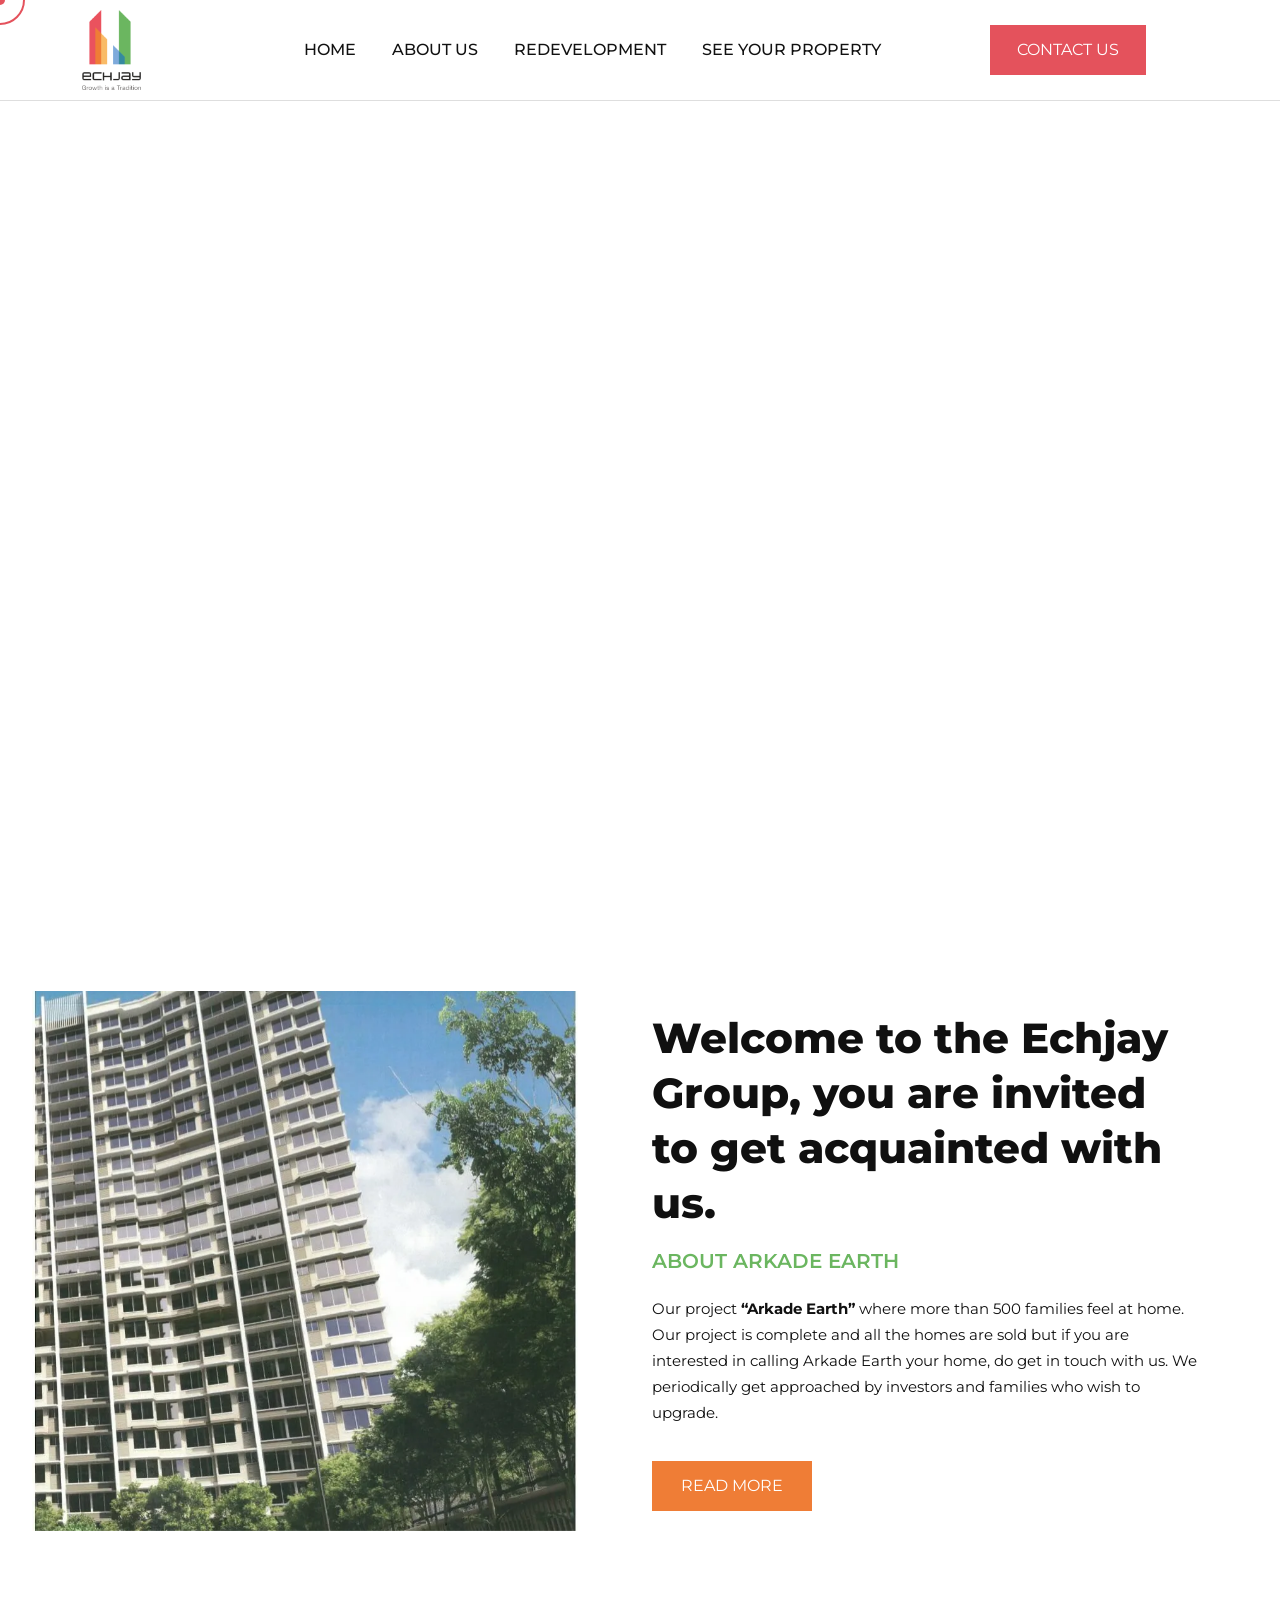
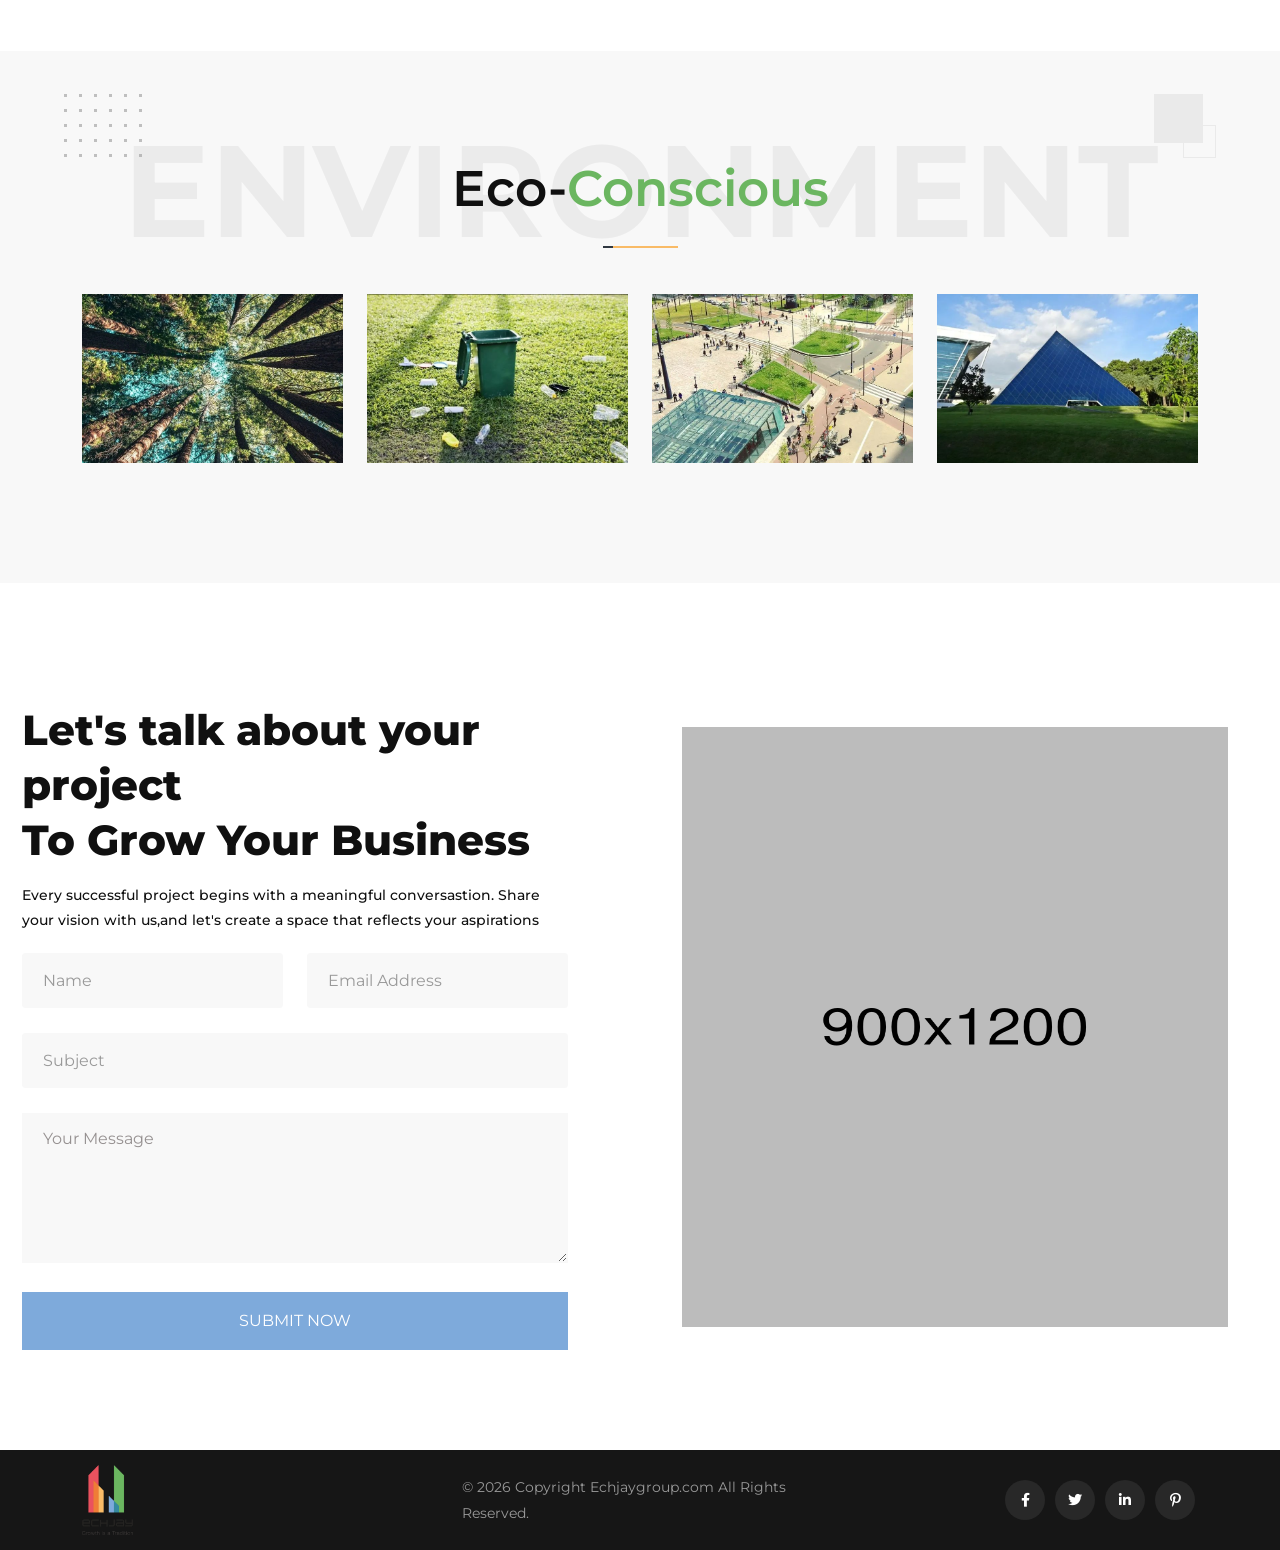
==== commit fc54db2e: "apply changes" ====
--- a/index.html
+++ b/index.html
@@ -128,7 +128,7 @@
 	<!-- Start slider_area.five -->
 	<!--==================================================-->
 
-	<div class="slider_area_five upper d-flex align-items-center">
+	<!-- <div class="slider_area_five upper d-flex align-items-center">
 		<div class="container">
 			<div class="row align-items-center">
 				<div class="owl-carousel slid_list">
@@ -137,16 +137,46 @@
 							<div class="slide_content">
 								<h4>WELCOME TO ECHJAY GROUP</h4>
 								<h1>Modern | Living | Refined</h1>
-								<div class="home-five-button">
-									<a href="contact.html">Contact Us</a>
-								</div>
+								
 							</div>
 						</div>
 					</div>
 				</div>
 			</div>
 		</div>
-	</div>
+	</div> -->
+
+	<div class="slider_area_five upper d-flex align-items-center">
+
+    <!-- Vimeo Background -->
+    <div class="video-bg">
+        <iframe
+            src="https://player.vimeo.com/video/1211730139?background=1&autoplay=1&loop=1&muted=1&controls=0&quality=1080p"
+            frameborder="0"
+            allow="autoplay; fullscreen"
+            allowfullscreen>
+        </iframe>
+    </div>
+
+    <!-- Optional Dark Overlay -->
+    <div class="video-overlay"></div>
+
+    <div class="container">
+        <div class="row align-items-center">
+            <div class="owl-carousel slid_list">
+                <div class="col-lg-12">
+                    <div class="single-slider">
+                        <div class="slide_content">
+                            <h4>WELCOME TO ECHJAY GROUP</h4>
+                            <h1>Modern | Living | Refined</h1>
+                        </div>
+                    </div>
+                </div>
+            </div>
+        </div>
+    </div>
+
+</div>
 
 	<!--==================================================-->
 	<!-- End slider_area.five -->
@@ -162,20 +192,21 @@
 		<div class="container">
 			<div class="row align-items-center">
 				<div class="col-lg-6">
-					<div class="single_about_box wow fadeInRight">
+					<div class="single_about_box wow fadeInUp">
 						<div class="about_thumb">
 							<img src="assets/images/about-1.webp" alt="">
 						</div>
 					</div>
 				</div>
 				<div class="col-lg-6">
-					<div class="single_about_box wow fadeInLeft">
+					<div class="single_about_box wow fadeInUp">
 						<div class="section_title_five upper">
+							
+							<div class="main_title">
+								<h1>Welcome to the Echjay Group, you are invited to get acquainted with us.</h1>
+							</div>
 							<div class="sub_title">
 								<h4>About Arkade Earth</h4>
-							</div>
-							<div class="main_title">
-								<h1>Welcome to the Echjay Group, you are invited to get acquainted with us.</h1>
 							</div>
 						</div>
 						<div class="about_description">
@@ -196,7 +227,7 @@
 	<!--==================================================-->
 	<!-- End about_area_five -->
 	<!--==================================================-->
-	<div class="horizontal-area">
+	<!-- <div class="horizontal-area wow fadeInUp">
 		<div class="container-fluid">
 			<div class="row">
 				<div class="col-lg-1"></div>
@@ -220,9 +251,9 @@
 				
 			</div>
 		</div>
-	</div>
-
-	<div class="project-area one upper">
+	</div> -->
+
+	<div class="project-area one upper wow fadeInUp">
 		<div class="container">
 			<div class="row align-items-center">
 				<div class="col-lg-12">
@@ -247,7 +278,7 @@
 				<div class="col-lg-3" bis_skin_checked="1">
 					<div class="single-project-box" bis_skin_checked="1">
 						<div class="project-thumb" bis_skin_checked="1">
-							<img src="assets/images/environment/grp_2.webp" alt="">
+							<img src="assets/images/environment/1.png" alt="">
 						</div>
 						
 					</div>
@@ -255,7 +286,7 @@
 				<div class="col-lg-3" bis_skin_checked="1">
 					<div class="single-project-box" bis_skin_checked="1">
 						<div class="project-thumb" bis_skin_checked="1">
-							<img src="assets/images/environment/grp-6.jpg" alt="">
+							<img src="assets/images/environment/2.png" alt="">
 						</div>
 						
 					</div>
@@ -263,14 +294,14 @@
 				<div class="col-lg-3" bis_skin_checked="1">
 					<div class="single-project-box" bis_skin_checked="1">
 						<div class="project-thumb" bis_skin_checked="1">
-							<img src="assets/images/environment/grp_3.webp" alt="">
+							<img src="assets/images/environment/3.png" alt="">
 						</div>
 					</div>
 				</div>
 				<div class="col-lg-3" bis_skin_checked="1">
 					<div class="single-project-box" bis_skin_checked="1">
 						<div class="project-thumb" bis_skin_checked="1">
-							<img src="assets/images/environment/grp_7.webp" alt="">
+							<img src="assets/images/environment/4.png" alt="">
 						</div>
 					</div>
 				</div>
@@ -382,14 +413,15 @@
 		<div class="container">
 			<div class="row align-items-center">
 				<div class="col-lg-6">
-					<div class="single_contact_box wow fadeInLeft">
+					<div class="single_contact_box wow fadeInUp">
 						<div class="contact_from_box">
 							<div class="section_title upper">
+								<div class="main_title">
+									<h1>Let's talk about your project <br>
+										 To Grow Your Business</h1>
+								</div>
 								<div class="sub_title">
-									<h4>GET IN TOUCH</h4>
-								</div>
-								<div class="main_title">
-									<h1>Contact Our Support Team <br> To Grow Your Business</h1>
+									<h4>Every successful project begins with a meaningful conversastion. Share your vision with us,and let's create a space that reflects your aspirations</h4>
 								</div>
 							</div>
 							<form action="#" method="POST" id="dreamit-form">
@@ -426,7 +458,7 @@
 					</div>
 				</div>
 				<div class="col-lg-6">
-					<div class="single_contact_box wow fadeInRight">
+					<div class="single_contact_box wow fadeInUp">
 						<div class="single_contact_thumb">
 							<img src="assets/images/resource/counter_r.png" alt="">
 						</div>
@@ -441,7 +473,7 @@
 
 	<div class="copyright-area"> 
 		<div class="container">
-			<div class="row align-items-center">
+			<div class="row align-items-center wow fadeInUp">
 				
 				<div class="col-lg-4 col-md-6">
 					<div class="single-copyright-box">
--- a/assets/css/style.css
+++ b/assets/css/style.css
@@ -105,10 +105,9 @@
 }
 
 .hendre_nav_manu.two {
-    background: rgba(71, 69, 69, 0.35);
+    background: rgba(255, 255, 255, 0.6);
     backdrop-filter: blur(12px);
     border-bottom: 1px solid #DEDEDE;
-    /* background: #fff!important; */
 }
 
 .hendre_nav_manu.three {
@@ -283,7 +282,7 @@
 
 
 .hendre_nav_manu.two .hendre_menu>ul>li>a {
-    color: #fff;
+    color: #111;
 }
 
 .header-button.two a {
@@ -518,7 +517,8 @@
     margin: 25px 17px;
     transition: .5s;
     text-decoration: none;
-    font-size: 15px;
+    font-size: 16px;
+    text-transform: uppercase;
     line-height: 30px;
     color: #ffffff;
     font-weight: 500;
@@ -754,7 +754,7 @@
 }
 
 .hendre_nav_manu.five.upper .hendre_menu>ul>li>a {
-    color: #fff!important;
+    color: #111!important;
 }
 
 .hendre_nav_manu.five.upper .hendre_menu>ul>li>a:hover {
@@ -762,14 +762,14 @@
 }
 
 .sticky.hendre_nav_manu.five.upper {
-    background: rgba(71, 69, 69, 0.35) !important; 
+    background: rgba(255, 255, 255, 0.6) !important; 
     backdrop-filter: blur(12px) !important;
     border-bottom: 1px solid #DDDDDD;
     padding: 0px 0px 0px 2px;
 }
 
 .hendre_nav_manu.five.upper {
-    background: rgba(71, 69, 69, 0.35); 
+    background: rgba(255, 255, 255, 0.6);
     backdrop-filter: blur(12px);
     border-bottom: 1px solid #DEDEDE;
     padding: 0px 0px 0px 0px;
@@ -1084,7 +1084,7 @@
     display: inline-block;
     font-size: 14px;
     line-height: 30px;
-    color: #515151;
+    color: #111;
     font-weight: 400;
     text-transform: uppercase;
     position: relative;
@@ -1107,7 +1107,7 @@
 .breadcumb-content ul li {
     display: inline-block;
     margin-right: 20px;
-    color: #515151;
+    color: #111;
     text-transform: uppercase;
 }
 
@@ -1145,7 +1145,7 @@
 }
 
 .sub-title h2 span {
-    color: #E4525C;
+    color: #6bb660;
 }
 
 .sub-title h2::before {
@@ -1156,7 +1156,7 @@
     bottom: -30px;
     width: 75px;
     height: 2px;
-    background: #E4525C;
+    background: #f9bb67;
     margin: 0 auto 0;
 }
 
@@ -1199,19 +1199,19 @@
 }
 
 .section_title .sub_title h4 {
-    font-size: 16px;
-    line-height: 30px;
-    color: #E4525C;
+    font-size: 14px;
+    line-height: 25px;
+    color: #101010;
     font-weight: 500;
-    margin: 0 0 0;
+    margin: 15px 0 20px;
 }
 
 .section_title .main_title h1 {
     font-size: 42px;
     line-height: 55px;
     color: #ffffff;
-    font-weight: 600;
-    margin: 15px 0 20px;
+    font-weight: 800;
+    margin: 0 0 0;
 }
 
 .section_title.upper .main_title h1 {
@@ -1219,27 +1219,28 @@
 }
 
 .section_title.upper .sub_title h4 {
-    color: #E4525C;
+    color: #101010;
 }
 
 .section_title_five .sub_title h4 {
-    font-size: 16px;
+    font-size: 20px;
     line-height: 30px;
     color: #fff;
-    font-weight: 500;
-    margin: 0 0 0;
+    font-weight: 600;
+    text-transform: uppercase;
+    margin: 15px 0 20px;
 }
 
 .section_title_five .main_title h1 {
     font-size: 42px;
     line-height: 55px;
     color: #ffffff;
-    font-weight: 600;
-    margin: 15px 0 20px;
+    font-weight: 800;
+    margin: 0px 0 0px;
 }
 
 .section_title_five.upper .sub_title h4 {
-    color: #101010;
+    color: #6bb660;
 }
 
 .section_title_five.upper .main_title h1 {
@@ -1766,15 +1767,12 @@
 
 /** Style Five **/
 
-.slider_area_five {
-    background: url(../images/slider/home-5-bg.jpg);
-    background-size: cover;
-    background-position: center;
-    background-repeat: no-repeat;
-    height: 900px;
-    margin-top: -121px;
-    position: relative;
-    z-index: 1;
+.slider_area_five.upper{
+    height:900px;
+    margin-top:-121px;
+    position:relative;
+    overflow:hidden;
+    z-index:1;
 }
 
 .slider_area_five .single-slider {
@@ -1816,9 +1814,9 @@
 
 .slider_area_five .slide_content h4 {
     font-size: 18px;
-    line-height: 30px;
+    line-height: 20px;
     color: #ffffff;
-    font-weight: 600;
+    font-weight: 700;
     margin: 0 0 0;
 }
 
@@ -1826,6 +1824,7 @@
     font-size: 60px;
     line-height: 70px;
     color: #ffffff;
+    text-transform: uppercase;
     font-weight: 700;
     margin: 20px 0 15px;
 }
@@ -1905,15 +1904,12 @@
     left: 0;
 }
 
-.slider_area_five.upper {
-    background: url(../images/slider/home-6-bg.jpg);
-    background-size: cover;
-    background-position: center;
-    background-repeat: no-repeat;
-    height: 900px;
-    margin-top: -121px;
-    position: relative;
-    z-index: 1;
+.slider_area_five.upper{
+    height:900px;
+    margin-top:-121px;
+    position:relative;
+    overflow:hidden;
+    z-index:1;
 }
 
 .slider_area_five.upper .slide_content {
@@ -2008,19 +2004,39 @@
 
 /** Style Five **/
 
-.slider_area_five.upper {
-    background: url(../images/home-hero-banner.webp);
-    background-size: cover;
-    background-position: center;
-    background-repeat: no-repeat;
-    height: 900px;
-    margin-top: -121px;
-    position: relative;
-    z-index: 1;
-}
-
+.slider_area_five.upper{
+    height:900px;
+    margin-top:-130px;
+    position:relative;
+    overflow:hidden;
+    z-index:1;
+}
+.video-bg{
+    position:absolute;
+    inset:0;
+    overflow:hidden;
+    z-index:-2;
+}
+
+.video-bg iframe{
+    position:absolute;
+    top:50%;
+    left:50%;
+    width:100vw;
+    height:56.25vw;
+    min-width:177.77vh;
+    min-height:100vh;
+    transform:translate(-50%,-50%);
+    pointer-events:none;
+}
+
+.video-overlay{
+    position:absolute;
+    inset:0;
+    z-index:-1;
+}
 .slider_area_five.upper .slide_content {
-    text-align: left;
+    text-align: center;
 }
 
 .slider_area_five.upper .slide_content h4 {
@@ -2509,7 +2525,7 @@
     left: 35px;
     height: 0%;
     width: 89%;
-    background: #D5A97A;
+   
     opacity: 0;
     transition: .5s;
 }
@@ -2701,7 +2717,7 @@
 .post-comment-description p {
     font-size: 15px;
     line-height: 28px;
-    color: #999999;
+    color: #111;
     letter-spacing: 0.5px;
     font-weight: 400;
     margin: 0 0 33px;
@@ -3232,7 +3248,7 @@
 .about_area_five .about_description p {
     font-size: 15px;
     line-height: 26px;
-    color: #999999;
+    color: #111;
     font-weight: 400;
     margin: 0 0 25px;
 }
@@ -3260,7 +3276,7 @@
 .about_area_five .about_button a {
     display: inline-block;
     font-size: 16px;
-    background: #E4525C;
+    background: #ef7d36;
     padding: 11px 29px;
     color: #fff;
     text-transform: uppercase;
@@ -3368,7 +3384,7 @@
     margin: 0 0 15px;
     font-size: 16px;
     line-height: 28px;
-    color: #616161;
+    color: #111;
     font-weight: 400;
 }
 
@@ -4523,7 +4539,7 @@
 .service-details-area .service_details_content p {
     font-size: 16px;
     line-height: 30px;
-    color: #616161;
+    color: #111;
     font-weight: 400;
     margin: 0 0 10px;
 }
@@ -4539,7 +4555,7 @@
 .service-details-area .service-steps-list ul li {
     font-size: 17px;
     line-height: 30px;
-    color: #616161;
+    color: #111;
     font-weight: 500;
     display: block;
     margin: 0 0 15px 20px;
@@ -4616,7 +4632,7 @@
     margin: 0;
     text-align: justify;
     letter-spacing: 0.3px;
-    color: #616161;
+    color: #111;
 }
 .arcke-agency {
     background: rgba(255, 255, 255, 0.82);
@@ -5689,7 +5705,7 @@
 }
 
 .contact_area_three .quote_button button {
-    background: #E4525C;
+    background: #7eaadb;
     text-align: center;
     display: inline-block;
     color: #fff;
@@ -12367,7 +12383,7 @@
 
 .copyright-area {
     background: #161616;
-    padding: 30px 0;
+    padding: 10px 0;
 }
 
 .copyright-area .copyright-title h4 {
@@ -12390,6 +12406,7 @@
     width: auto;
     max-width: 180px;
     max-height: 80px;  
+    padding: 5px 0;
     height: 100%;
     object-fit: contain;
     display: block;
--- a/assets/css/responsive.css
+++ b/assets/css/responsive.css
@@ -2153,13 +2153,13 @@
 }
 
 .slider_area_five .slide_content h1 {
-    font-size: 24px;
+    font-size: 22px;
     line-height: 35px;
     margin: 0;
 }
 
 .slider_area_five .slide_content h4 {
-    font-size: 18px;
+    font-size: 14px;
 }
 .team_area_five .team_single_box .team_single_thumb {
     margin: -80px 0 0 0px;
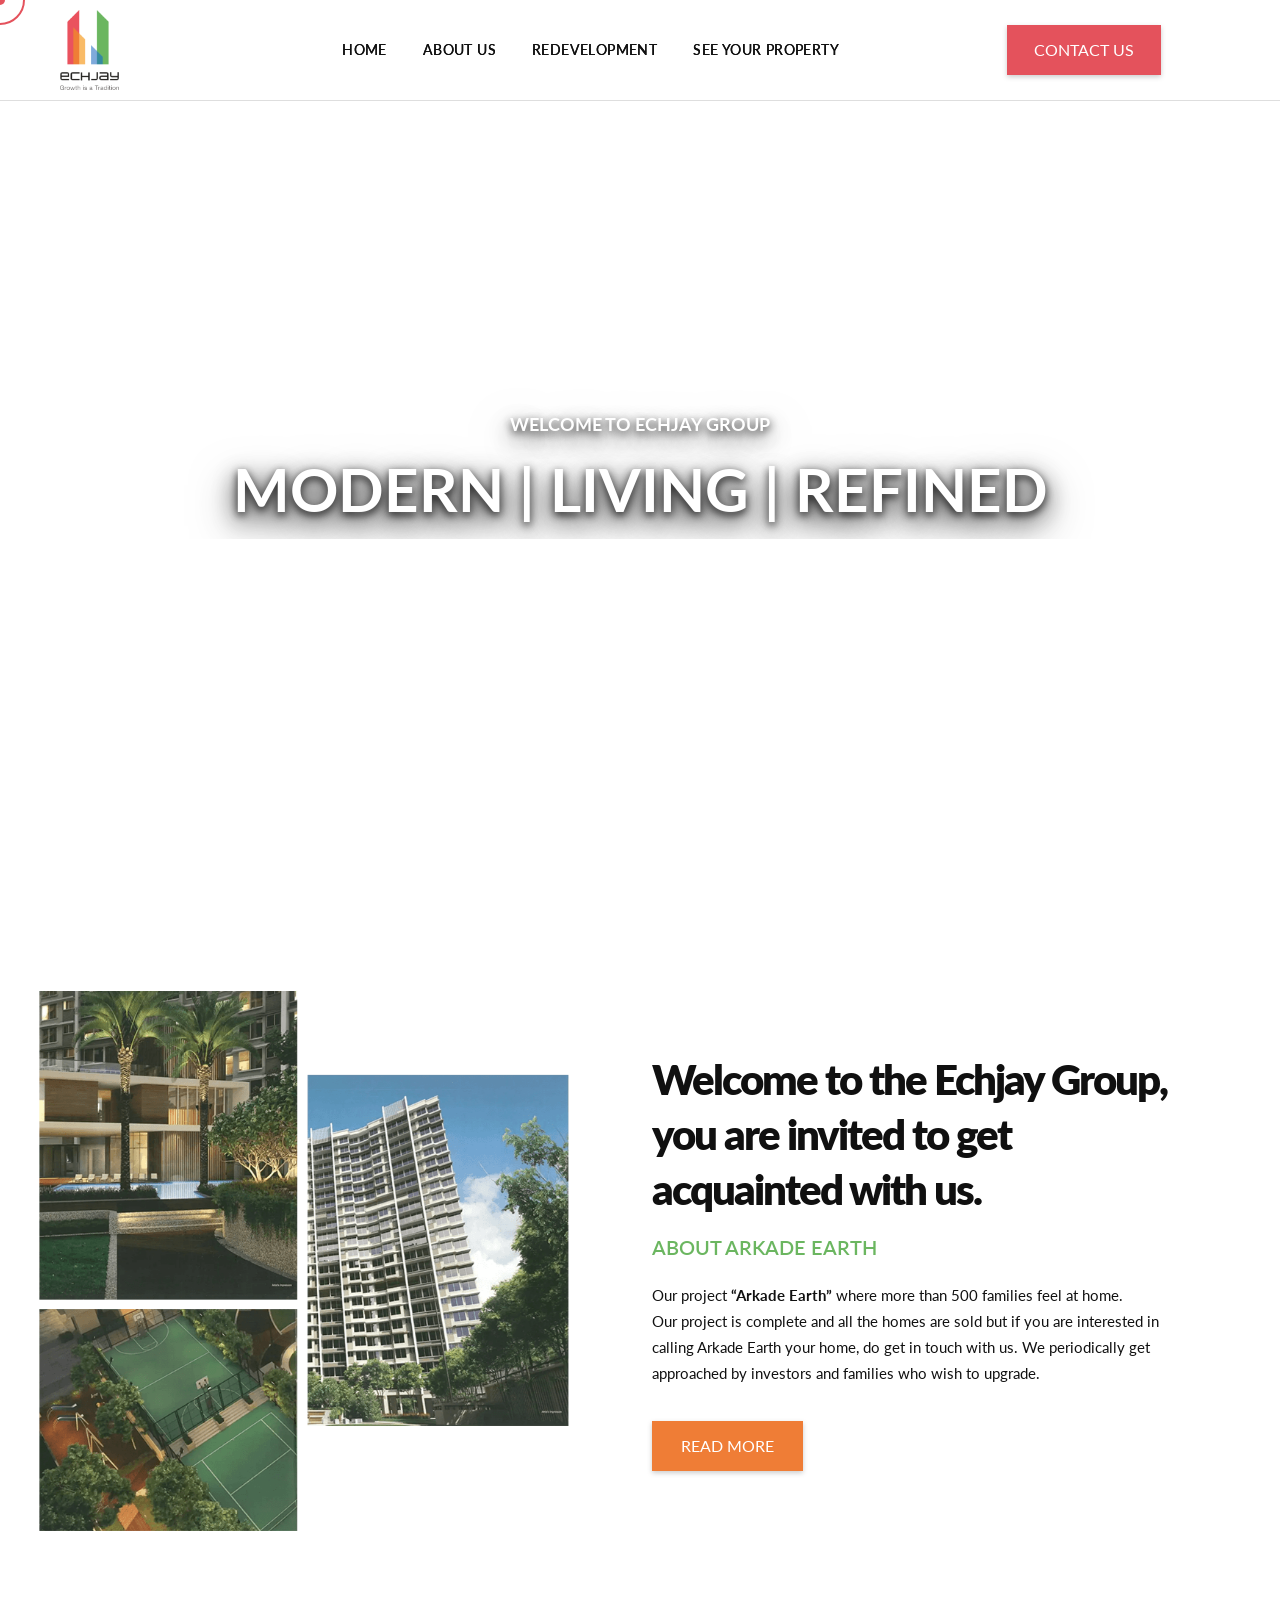
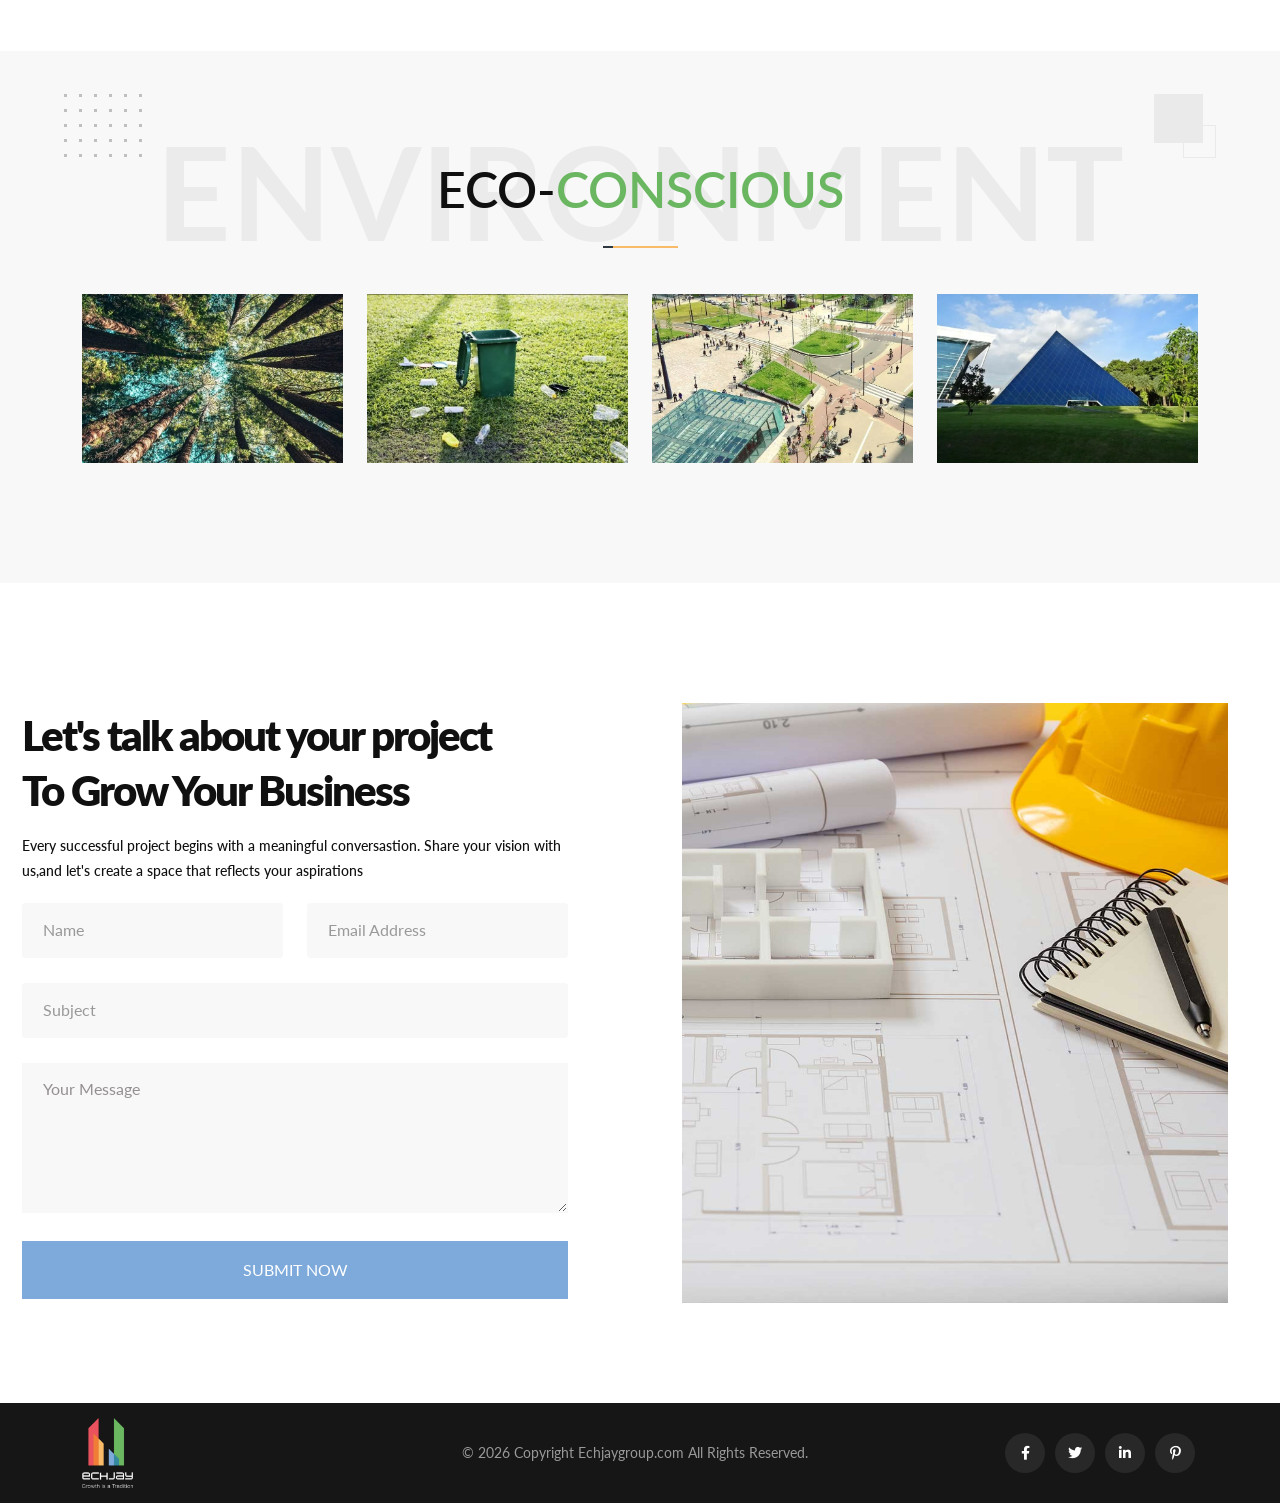
==== commit 804c02e7: "apply changes" ====
--- a/index.html
+++ b/index.html
@@ -59,14 +59,9 @@
 		<div class="loder-section right-section"></div>
 	</div> 
 
-
-
-	<!--==================================================-->
-	<!-- Start Main Menu Area -->
-	<!--==================================================-->
 	<div id="sticky-header" class="hendre_nav_manu five upper">
-		<div class="container">
-			<div class="row align-items-center">
+		<div class="container-fluid">
+			<div class="row align-items-center px-5">
 				<div class="col-lg-2">
 					<div class="logo">
 						<a class="logo_img" href="index.html" title="hendre">
@@ -128,27 +123,7 @@
 	<!-- Start slider_area.five -->
 	<!--==================================================-->
 
-	<!-- <div class="slider_area_five upper d-flex align-items-center">
-		<div class="container">
-			<div class="row align-items-center">
-				<div class="owl-carousel slid_list">
-					<div class="col-lg-12">
-						<div class="single-slider">
-							<div class="slide_content">
-								<h4>WELCOME TO ECHJAY GROUP</h4>
-								<h1>Modern | Living | Refined</h1>
-								
-							</div>
-						</div>
-					</div>
-				</div>
-			</div>
-		</div>
-	</div> -->
-
 	<div class="slider_area_five upper d-flex align-items-center">
-
-    <!-- Vimeo Background -->
     <div class="video-bg">
         <iframe
             src="https://player.vimeo.com/video/1211730139?background=1&autoplay=1&loop=1&muted=1&controls=0&quality=1080p"
@@ -158,7 +133,6 @@
         </iframe>
     </div>
 
-    <!-- Optional Dark Overlay -->
     <div class="video-overlay"></div>
 
     <div class="container">
@@ -194,7 +168,7 @@
 				<div class="col-lg-6">
 					<div class="single_about_box wow fadeInUp">
 						<div class="about_thumb">
-							<img src="assets/images/about-1.webp" alt="">
+							<img src="assets/images/home-welcome-img.png" alt="">
 						</div>
 					</div>
 				</div>
@@ -223,35 +197,6 @@
 			</div>
 		</div>
 	</div>
-	
-	<!--==================================================-->
-	<!-- End about_area_five -->
-	<!--==================================================-->
-	<!-- <div class="horizontal-area wow fadeInUp">
-		<div class="container-fluid">
-			<div class="row">
-				<div class="col-lg-1"></div>
-				<div class="col-lg-1"></div>
-			</div>
-			<div class="row">
-				<div class="col-lg-6">
-					<div class="single-horizontal-box">
-						<div class="horizontal-thumb">
-								<img src="assets/images/home-about.webp" alt="">
-							</div>
-					</div>
-				</div>
-				<div class="col-lg-6">
-					<div class="single-horizontal-box">
-						<div class="horizontal-thumb">
-								<img src="assets/images/home-about-2.webp" alt="">
-							</div>
-					</div>
-				</div>
-				
-			</div>
-		</div>
-	</div> -->
 
 	<div class="project-area one upper wow fadeInUp">
 		<div class="container">
@@ -460,7 +405,7 @@
 				<div class="col-lg-6">
 					<div class="single_contact_box wow fadeInUp">
 						<div class="single_contact_thumb">
-							<img src="assets/images/resource/counter_r.png" alt="">
+							<img src="assets/images/home-image.jpg" alt="">
 						</div>
 					</div>
 				</div>
@@ -478,7 +423,7 @@
 				<div class="col-lg-4 col-md-6">
 					<div class="single-copyright-box">
 						<div class="copyright-logo">
-							<img src="assets/images/ECHJAY_logo.png" alt="">
+							<img src="assets/images/echjay_logo-white.png" alt="">
 						</div>
 					</div>
 				</div>
--- a/assets/css/theme-default.css
+++ b/assets/css/theme-default.css
@@ -7,6 +7,7 @@
 
 
 @import url('https://fonts.googleapis.com/css2?family=Montserrat:ital,wght@0,100;0,200;0,300;0,400;0,500;0,600;0,700;0,800;0,900;1,100;1,200;1,300;1,400;1,500;1,600;1,700;1,800;1,900&display=swap');
+@import url('https://fonts.googleapis.com/css2?family=Lato:ital,wght@0,100;0,300;0,400;0,700;0,900;1,100;1,300;1,400;1,700;1,900&family=Poppins:ital,wght@0,100;0,200;0,300;0,400;0,500;0,600;0,700;0,800;0,900;1,100;1,200;1,300;1,400;1,500;1,600;1,700;1,800;1,900&display=swap');
 html,
 
 body {
@@ -21,9 +22,10 @@
     color: #fff;
     font-size: 15px;
     font-weight: 400;
+    overflow: hidden;
     line-height: 28px;
     text-align: left!important;
-    font-family: 'Montserrat', sans-serif;
+    font-family: "Lato", sans-serif;
 }
 
 p {
@@ -39,7 +41,7 @@
 h5,
 h6 {
     color: #fff;
-    font-family: 'Montserrat', sans-serif;
+    font-family: "Lato", sans-serif;
     font-style: normal;
     margin-bottom: 0;
     margin-top: 11px;
--- a/assets/css/style.css
+++ b/assets/css/style.css
@@ -517,13 +517,16 @@
     margin: 25px 17px;
     transition: .5s;
     text-decoration: none;
-    font-size: 16px;
+    font-size:  0.875rem;
     text-transform: uppercase;
     line-height: 30px;
+    letter-spacing: 0.025rem;
     color: #ffffff;
     font-weight: 500;
     position: relative;
     z-index: 1;
+    background: linear-gradient(180deg, #4a4a4a 0%, #1f1f1f 35%, #000000 60%, #3a3a3a 100%);
+    -webkit-background-clip: text;
 }
 
 .hendre_menu>ul>li>a::after {
@@ -715,6 +718,7 @@
     background: #E4525C;
     padding: 11px 27px;
     color: #fff;
+    box-shadow: 0 2px 5px #ccc;
     text-transform: uppercase;
     position: relative;
     z-index: 1;
@@ -1137,6 +1141,7 @@
     font-size: 50px;
     line-height: 58px;
     color: #ffffff;
+    text-transform: uppercase;
     font-weight: 600;
     margin: 0 0 0;
     position: relative;
@@ -1209,6 +1214,7 @@
 .section_title .main_title h1 {
     font-size: 42px;
     line-height: 55px;
+    letter-spacing: -0.125rem;
     color: #ffffff;
     font-weight: 800;
     margin: 0 0 0;
@@ -1234,6 +1240,7 @@
 .section_title_five .main_title h1 {
     font-size: 42px;
     line-height: 55px;
+    letter-spacing: -0.125rem;
     color: #ffffff;
     font-weight: 800;
     margin: 0px 0 0px;
@@ -1816,6 +1823,11 @@
     font-size: 18px;
     line-height: 20px;
     color: #ffffff;
+     text-shadow:
+        0 0 5px rgba(255,255,255,.15),
+        0 3px 8px rgba(0,0,0,.9),
+        0 8px 25px rgba(0,0,0,.8),
+        0 15px 45px rgba(0,0,0,.6);
     font-weight: 700;
     margin: 0 0 0;
 }
@@ -1824,6 +1836,11 @@
     font-size: 60px;
     line-height: 70px;
     color: #ffffff;
+     text-shadow:
+        0 0 5px rgba(255,255,255,.15),
+        0 3px 8px rgba(0,0,0,.9),
+        0 8px 25px rgba(0,0,0,.8),
+        0 15px 45px rgba(0,0,0,.6);
     text-transform: uppercase;
     font-weight: 700;
     margin: 20px 0 15px;
@@ -3279,6 +3296,7 @@
     background: #ef7d36;
     padding: 11px 29px;
     color: #fff;
+    box-shadow: 0 2px 5px #ccc;
     text-transform: uppercase;
     position: relative;
     z-index: 1;
@@ -3328,7 +3346,7 @@
 }
 
 .about_area_five .about_button a:hover{
-    color: #101010 ;
+    color: #6bb660;
 }
 
 .about_area_five .about_button a:hover::after{
@@ -3353,11 +3371,11 @@
 }
 
 .about_area_five.upper .about_button a:hover{
-    color: #fff;
+    color: #111;
 }
 
 .about_area_five.upper .about_button a::after {
-    background: #101010;
+    background: #fff;
 }
 
 .about-area-seven {
@@ -3420,7 +3438,7 @@
     color: #101010;
     font-weight: 600;
     display: inline-block;
-    border-bottom: 1px solid #E4525C
+    border-bottom: 1px solid #6bb660
 }
 
 .about-area-seven .about-button a i {
@@ -3433,7 +3451,7 @@
 }
 
 .about-area-seven .about-button a:hover{
-    color: #E4525C;
+    color: #6bb660;
 }
 
 .about-area-seven .appoinment-tab .tabs li a:hover{
@@ -5725,7 +5743,7 @@
     right: 0;
     height: 100%;
     width: 0%;
-    background: #101010;
+    background: #6bb660;
     z-index: -1;
     transition: .9s;
 }
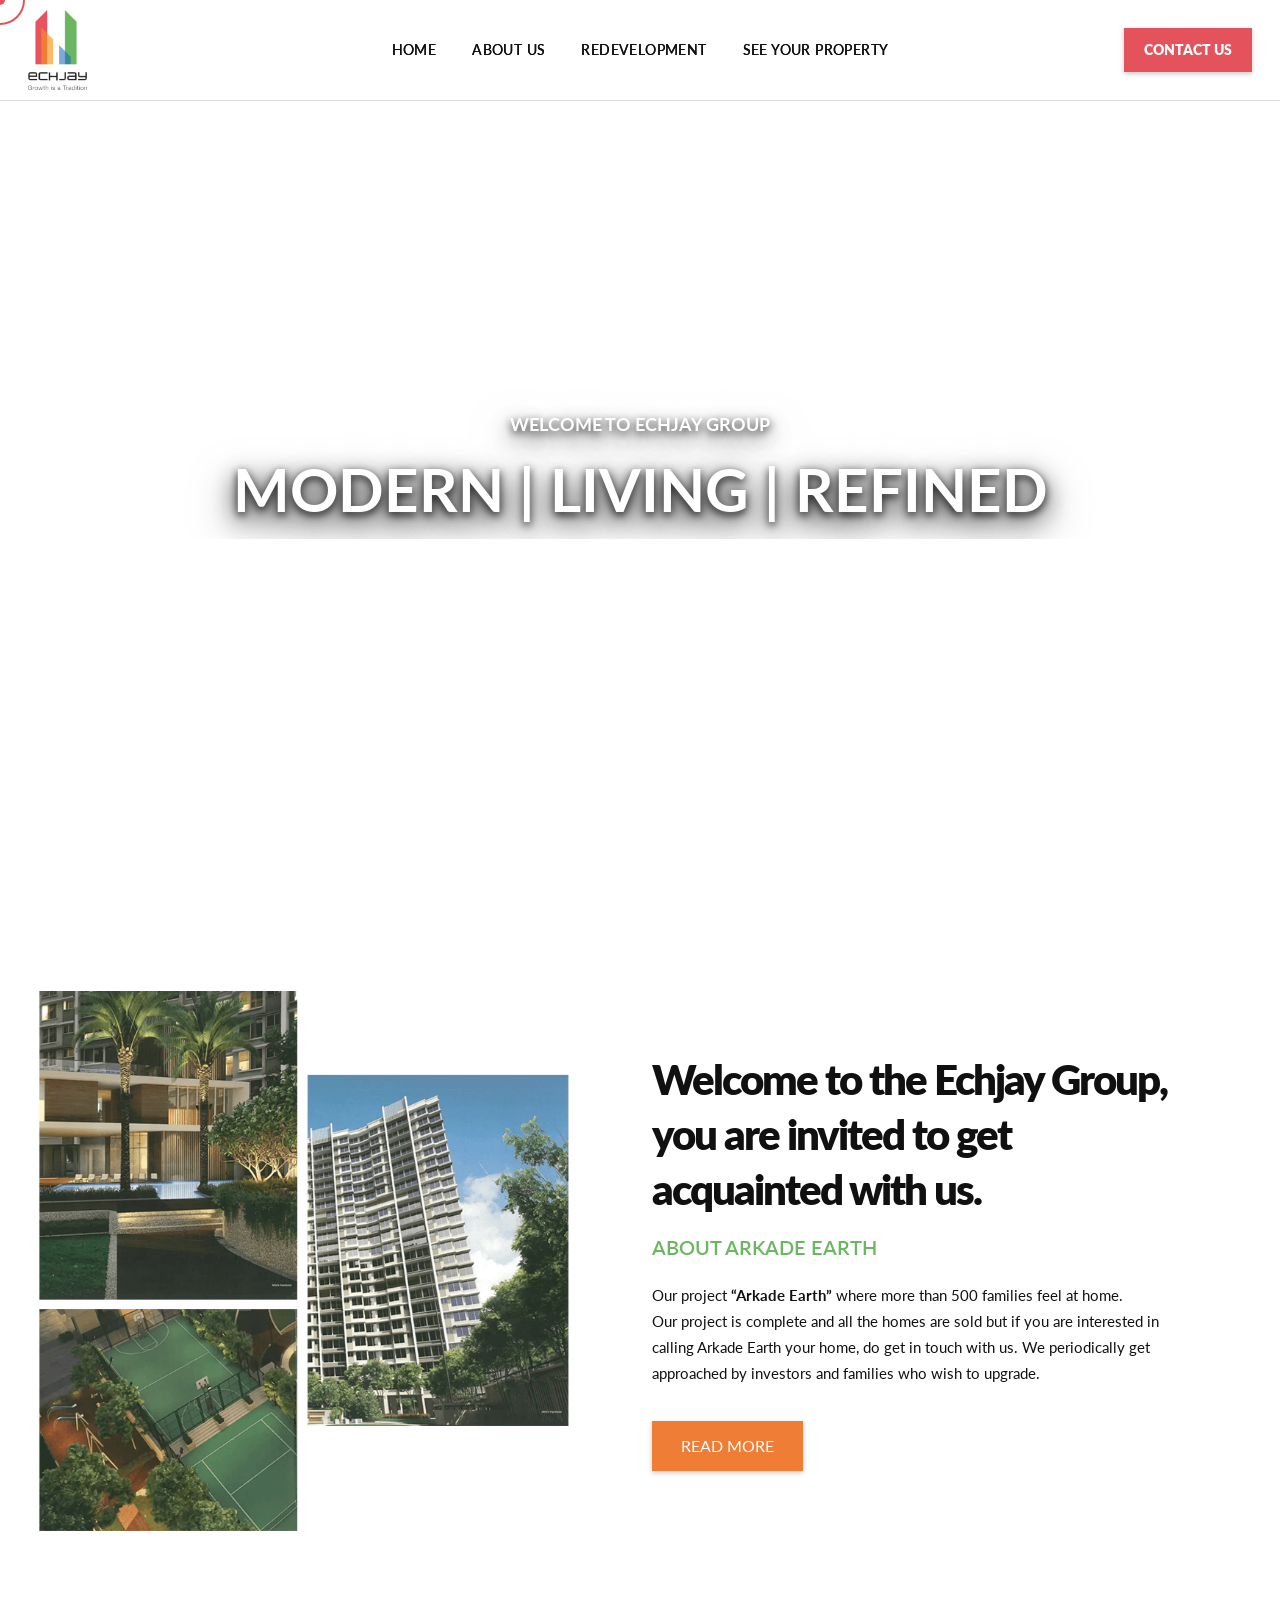
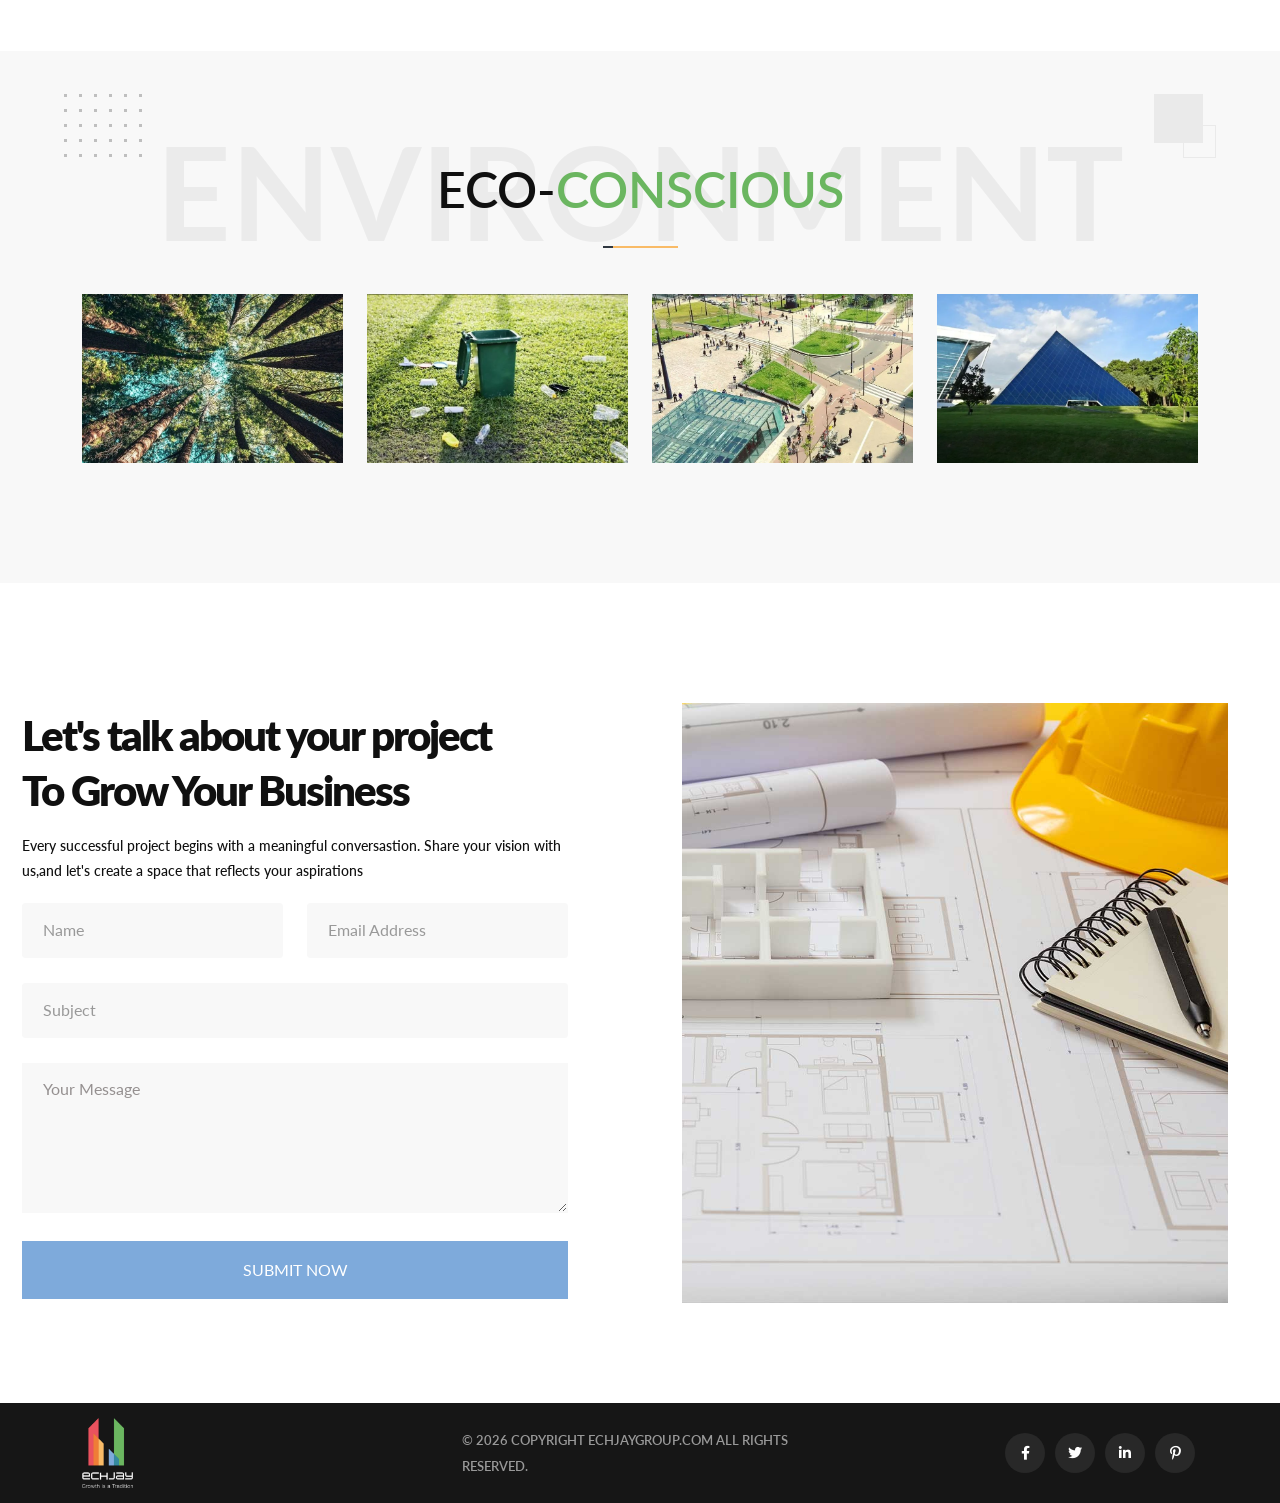
==== commit 52dcb344: "apply changes" ====
--- a/index.html
+++ b/index.html
@@ -61,7 +61,7 @@
 
 	<div id="sticky-header" class="hendre_nav_manu five upper">
 		<div class="container-fluid">
-			<div class="row align-items-center px-5">
+			<div class="row align-items-center px-3">
 				<div class="col-lg-2">
 					<div class="logo">
 						<a class="logo_img" href="index.html" title="hendre">
@@ -72,7 +72,7 @@
 						</a>
 					</div>
 				</div>
-				<div class="col-lg-7">
+				<div class="col-lg-8">
 					<nav class="hendre_menu">
 						<ul class="nav_scroll">
 							<li><a href="index.html">Home</a>
@@ -85,7 +85,7 @@
 						</ul>
 					</nav>
 				</div>
-				<div class="col-lg-3">
+				<div class="col-lg-2">
 					<div class="header-src-box">
 						
 						<div class="head-btn">
@@ -220,7 +220,7 @@
 			</div>
 			<div class="row">
 				
-				<div class="col-lg-3" bis_skin_checked="1">
+				<div class="col-lg-3 col-6" bis_skin_checked="1">
 					<div class="single-project-box" bis_skin_checked="1">
 						<div class="project-thumb" bis_skin_checked="1">
 							<img src="assets/images/environment/1.png" alt="">
@@ -228,7 +228,7 @@
 						
 					</div>
 				</div>
-				<div class="col-lg-3" bis_skin_checked="1">
+				<div class="col-lg-3 col-6" bis_skin_checked="1">
 					<div class="single-project-box" bis_skin_checked="1">
 						<div class="project-thumb" bis_skin_checked="1">
 							<img src="assets/images/environment/2.png" alt="">
@@ -236,14 +236,14 @@
 						
 					</div>
 				</div>
-				<div class="col-lg-3" bis_skin_checked="1">
+				<div class="col-lg-3 col-6" bis_skin_checked="1">
 					<div class="single-project-box" bis_skin_checked="1">
 						<div class="project-thumb" bis_skin_checked="1">
 							<img src="assets/images/environment/3.png" alt="">
 						</div>
 					</div>
 				</div>
-				<div class="col-lg-3" bis_skin_checked="1">
+				<div class="col-lg-3 col-6" bis_skin_checked="1">
 					<div class="single-project-box" bis_skin_checked="1">
 						<div class="project-thumb" bis_skin_checked="1">
 							<img src="assets/images/environment/4.png" alt="">
@@ -357,7 +357,14 @@
 	<div class="contact_area_three upper">
 		<div class="container">
 			<div class="row align-items-center">
-				<div class="col-lg-6">
+				<div class="col-lg-6 order-lg-2">
+					<div class="single_contact_box wow fadeInUp">
+						<div class="single_contact_thumb">
+							<img src="assets/images/home-image.jpg" alt="">
+						</div>
+					</div>
+				</div>
+				<div class="col-lg-6 order-lg-1">
 					<div class="single_contact_box wow fadeInUp">
 						<div class="contact_from_box">
 							<div class="section_title upper">
@@ -402,13 +409,7 @@
 						</div>
 					</div>
 				</div>
-				<div class="col-lg-6">
-					<div class="single_contact_box wow fadeInUp">
-						<div class="single_contact_thumb">
-							<img src="assets/images/home-image.jpg" alt="">
-						</div>
-					</div>
-				</div>
+				
 			</div>
 		</div>
 	</div>
--- a/assets/css/style.css
+++ b/assets/css/style.css
@@ -187,7 +187,7 @@
     width: 100%;
     -webkit-box-shadow: 0 2px 5px -2px rgba(0, 0, 0, 0.1);
     box-shadow: 0 2px 5px -2px rgba(0, 0, 0, 0.1);
-    background: rgba(71, 69, 69, 0.35);
+    background: rgba(255, 255, 255, 0.65);
     backdrop-filter: blur(12px);
     border-bottom: 1px solid #DEDEDE;
     transition: .5s;
@@ -197,7 +197,7 @@
 }
 
 .header-src-box {
-    text-align: center;
+    text-align: right;
 }
 
 .header-icon {
@@ -590,12 +590,12 @@
 
 .hendre_menu ul .sub-menu li a {
     display: block;
-    padding: 12px 20px;
+    padding: 8px 20px;
     margin: 0;
     line-height: 1.3;
     letter-spacing: normal;
-    font-size: 16px;
-    font-weight: 400;
+    font-size: 0.865rem;
+    font-weight: 800;
     text-transform: capitalize;
     -webkit-transition: .1s;
     transition: .1s;
@@ -714,9 +714,10 @@
 
 .head-btn a {
     display: inline-block;
-    font-size: 16px;
+    font-size: 0.865rem;
+    font-weight: 800;
     background: #E4525C;
-    padding: 11px 27px;
+    padding: 8px 20px;
     color: #fff;
     box-shadow: 0 2px 5px #ccc;
     text-transform: uppercase;
@@ -10960,6 +10961,7 @@
     font-size: 15px;
     line-height: 26px;
     color: #999999;
+    text-transform: uppercase;
     font-weight: 400;
     margin: 24px 0 24px;
     text-align: center;
@@ -12405,10 +12407,11 @@
 }
 
 .copyright-area .copyright-title h4 {
-    font-size: 14px;
+    font-size: 13px;
     line-height: 26px;
+    text-transform: uppercase;
     color: #999999;
-    font-weight: 400;
+    font-weight: 600;
     margin: 0 0 0;
 }
 
--- a/assets/css/responsive.css
+++ b/assets/css/responsive.css
@@ -1945,8 +1945,8 @@
 }
 
 .sub-title h2 {
-    font-size: 24px;
-    line-height: 35px;
+    font-size: 1.75rem;
+    line-height: 2.5;
 }
 
 .about-area.one .abouts-shapes {
@@ -2049,7 +2049,7 @@
 }
 
 .main-title h1 {
-    font-size: 32px;
+    font-size: 3rem;
 }
 
 .blog-area.one .row.bd-tp {
@@ -2085,8 +2085,9 @@
 }
 
 .section_title .main_title h1 {
-    font-size: 21px;
-    line-height: 40px;
+    font-size: 2rem;
+    line-height: 1.1;
+    letter-spacing: 0;
 }
 
 .about_area_three .about_button {
@@ -2174,8 +2175,10 @@
 }
 
 .section_title_five .main_title h1 {
-    font-size: 20px;
-    line-height: 30px;
+    font-size: 2rem;
+    line-height: 1.1;
+    letter-spacing: 0;
+
 }
 
 .section_title_five .sub_title h4 {
@@ -2215,7 +2218,7 @@
     margin: 0 0px 30px;
 }
 .project-area.one {
-    padding: 100px 0 100px;
+    padding: 50px 10px 50px;
 }
 .testimonial_area_five .single_testimonial_box .testimonial_description p {
     font-size: 12px;
@@ -2423,7 +2426,8 @@
     left: 60%;
 }
 .sub-title h2::after {
-    top: 63px!important;
+    top: calc(100% + 28px) !important;
+    
 }
 
 .project-area.one .project-content.style-one .project-button::before {
@@ -2850,5 +2854,30 @@
 .feature-item span{
     font-size:12px;
 }
-
+.about_area_five{
+    padding: 60px 0;
+}
+.slider_area_five.upper{
+    height: 100vh;
+    margin-top: 0 ;
+}
+.about_area_five {
+    padding-left: 10px;
+    padding-right: 10px;
+}
+.contact_area_three{
+    padding: 60px 10px 60px;
+}
+.contact_area_three .single_contact_thumb img {
+    width: auto;
+    max-width: 100%;
+    margin-left: 0;
+    height: auto;
+    margin-bottom: 2rem;
+}
+.contact_area_three{
+    padding-left: 10px;
+    padding-right: 10px;
+   
+}
 }
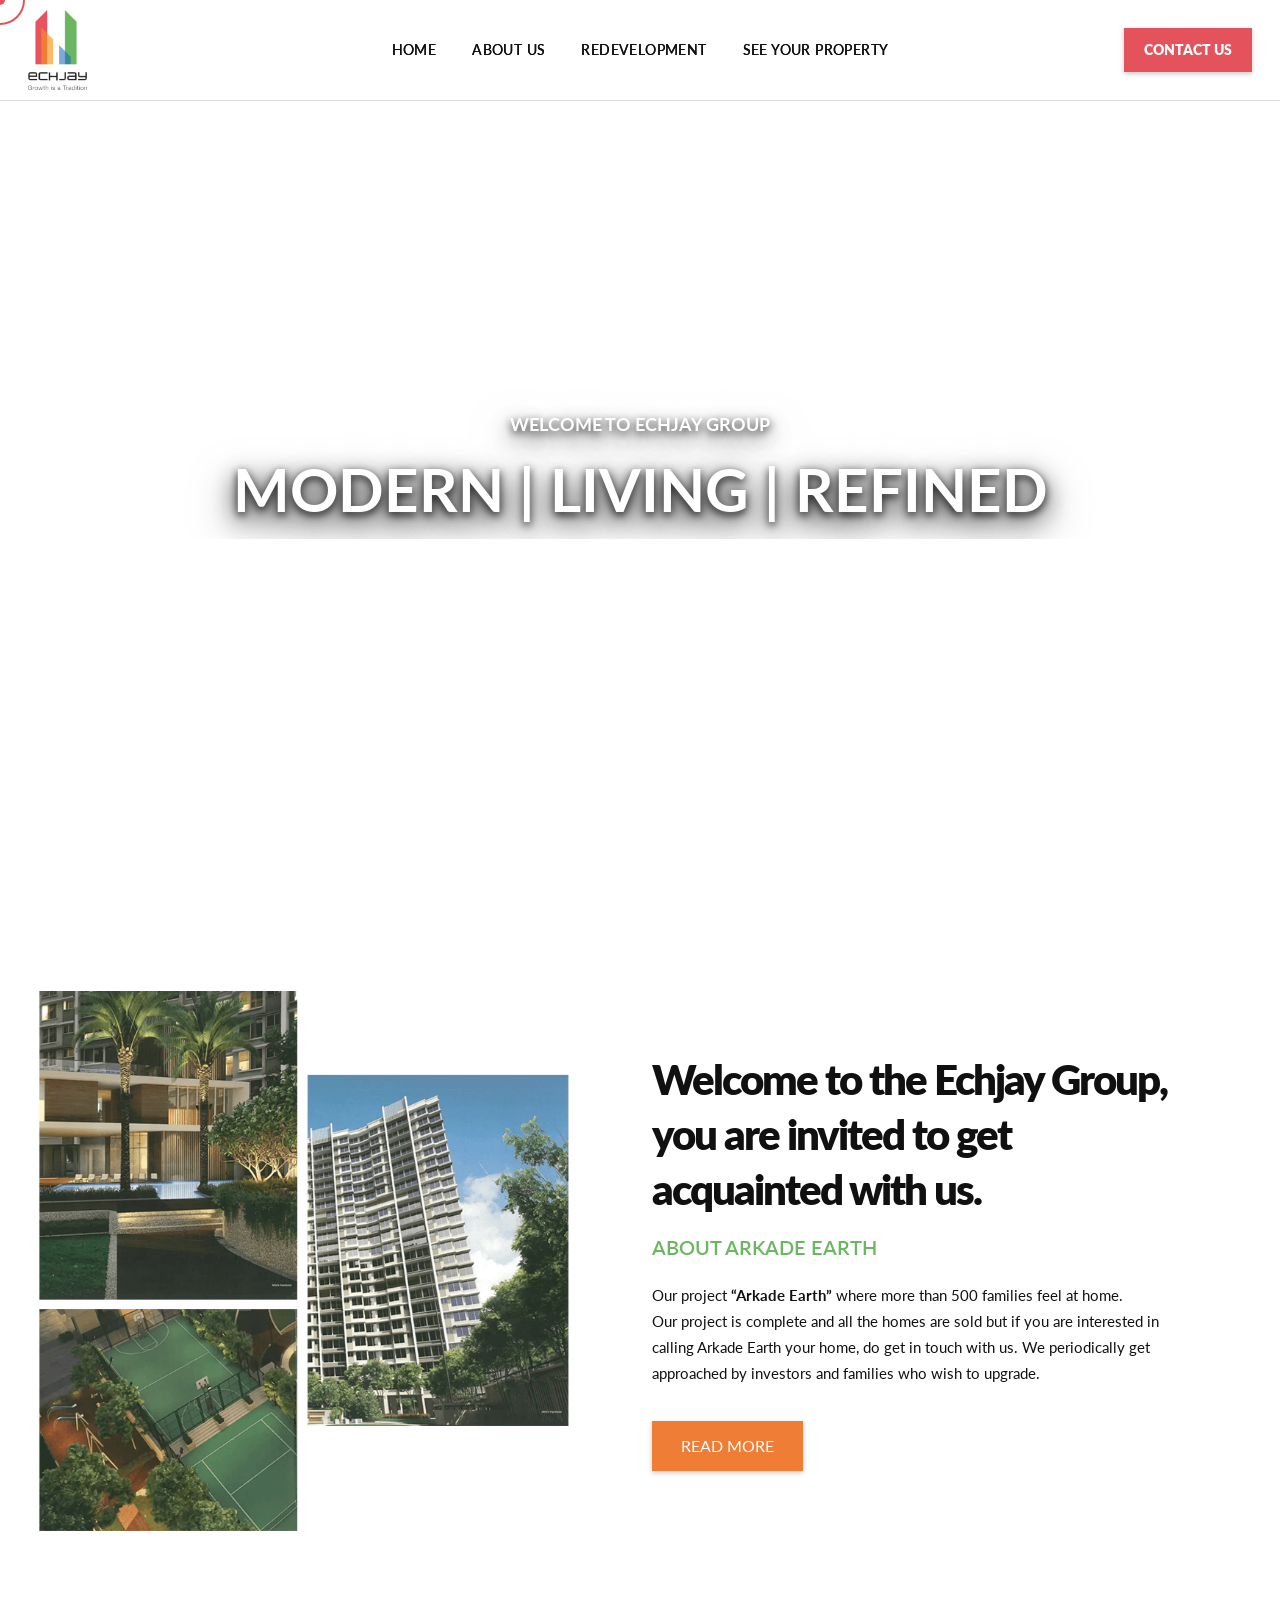
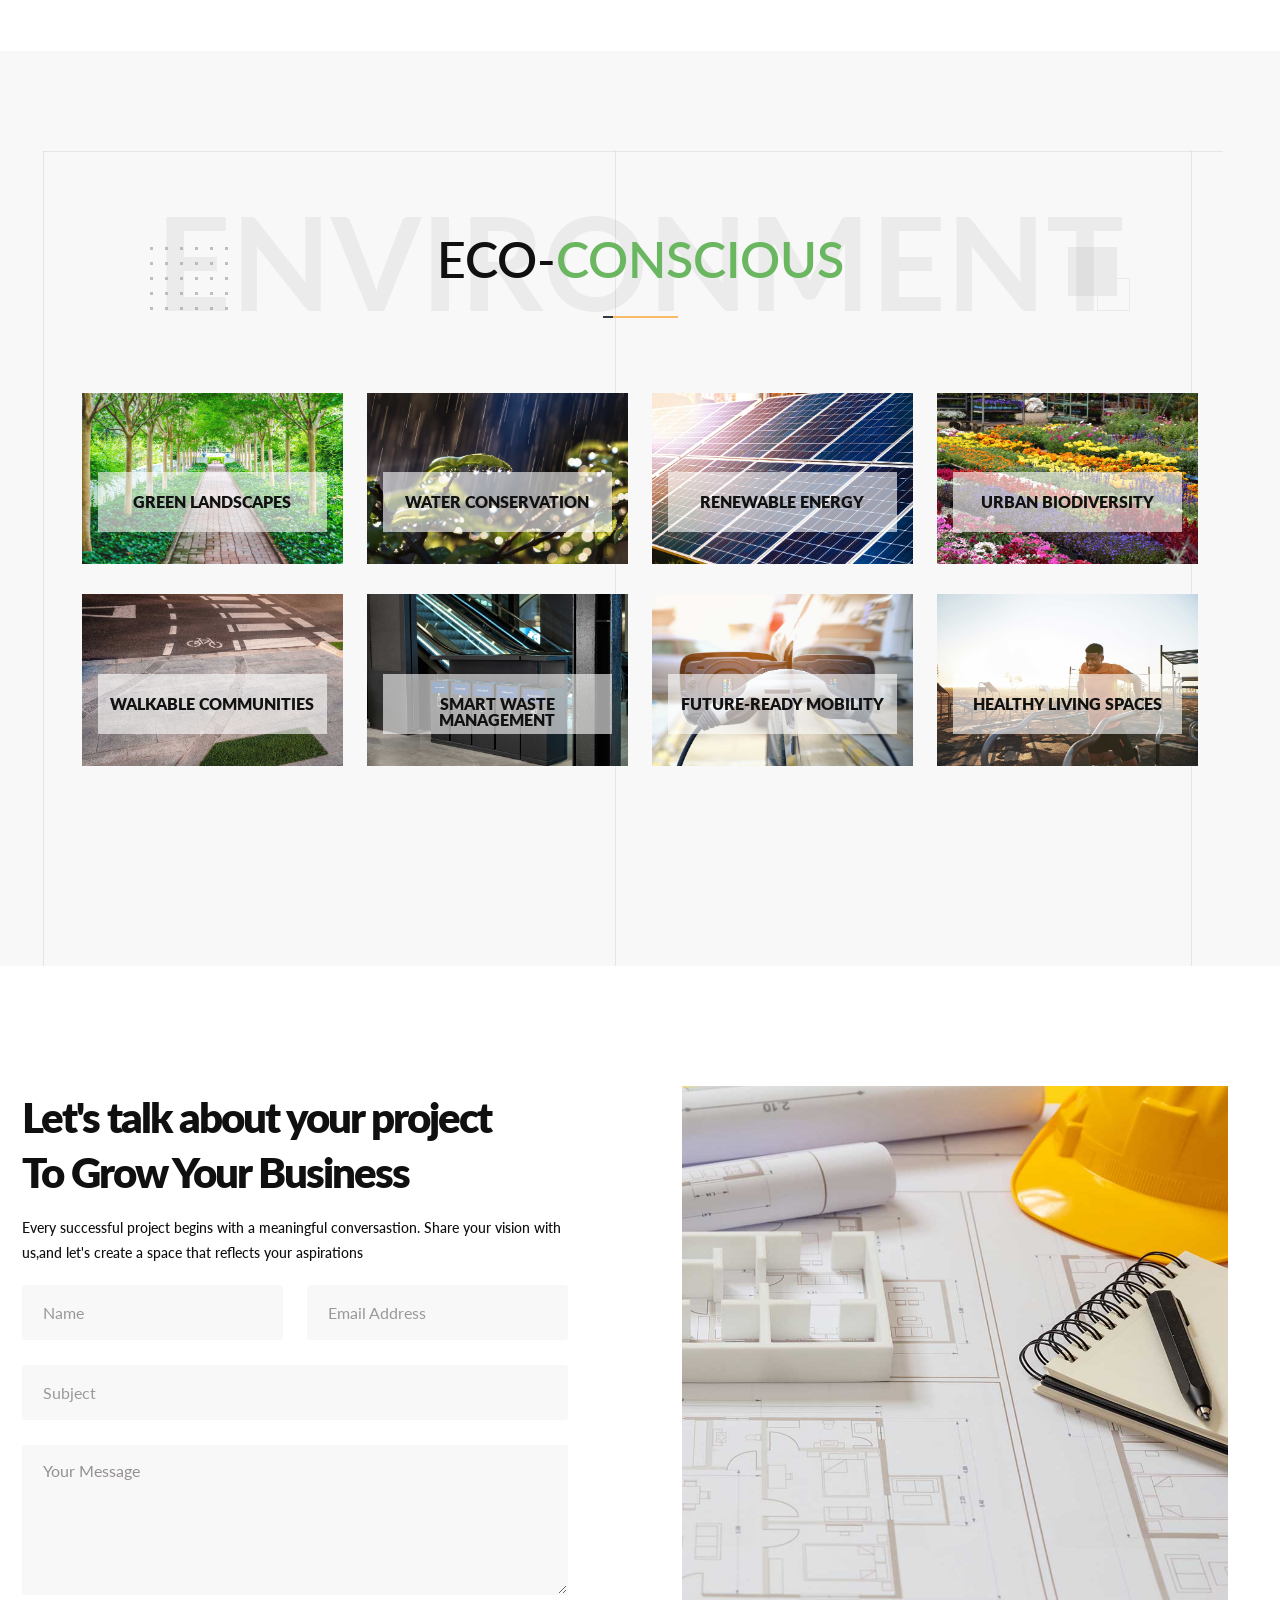
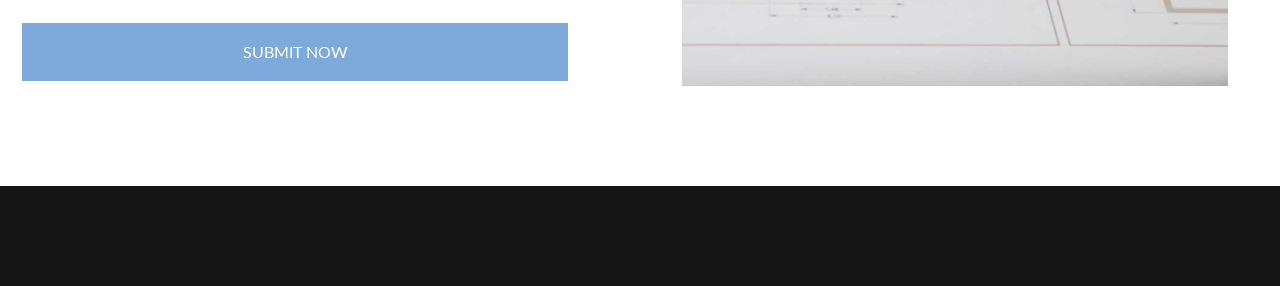
==== commit 5e0c7d68: "apply changes" ====
--- a/index.html
+++ b/index.html
@@ -198,7 +198,130 @@
 		</div>
 	</div>
 
-	<div class="project-area one upper wow fadeInUp">
+	
+	<div class="team-area lesspad one upper style_two">
+		<div class="container">
+			<div class="row align-items-center wow fadeInUp">
+				<div class="col-lg-12">
+					<div class="section-title upper">
+						<div class="main-title">
+							<h1>Environment</h1>
+						</div>
+						<div class="sub-title">
+							<h2>Eco-<span>Conscious</span></h2>
+						</div>
+					</div>
+					<div class="team-shap bounce-animate3">
+						<img src="assets/images/resource/counter-shape.png" alt="">
+					</div>
+					<div class="team-shape bounce-animate2">
+						<img src="assets/images/resource/counter-shap.png" alt="">
+					</div>
+				</div>
+			</div>
+			<div class="row">
+				<div class="col-lg-3 col-md-6">
+					<div class="single-team-box wow fadeInUp">
+						<div class="team-thumb">
+							<img src="assets/images/environment/green-landscapes-img.jpg" alt="">
+						</div>
+						<div class="team-content">
+							<h3>Green Landscapes</h3>
+							<span>Tree-lined avenues, parks, lush gardens</span>
+							
+						</div>
+					</div>
+				</div>
+				<div class="col-lg-3 col-md-6">
+					<div class="single-team-box wow fadeInUp">
+						<div class="team-thumb">
+							<img src="assets/images/environment/water-conservation-img.jpg" alt="">
+						</div>
+						<div class="team-content">
+							<h3>Water Conservation</h3>
+							<span>Rainwater harvesting, recycled water systems, water bodies</span>
+							
+						</div>
+					</div>
+				</div>
+				<div class="col-lg-3 col-md-6">
+					<div class="single-team-box wow fadeInUp">
+						<div class="team-thumb">
+							<img src="assets/images/environment/renewable-energy-img.jpg" alt="">
+						</div>
+						<div class="team-content">
+							<h3>Renewable Energy</h3>
+							<span>Solar panels, solar lighting, energy-efficient infrastructure</span>
+							
+						</div>
+					</div>
+				</div>
+				<div class="col-lg-3 col-md-6">
+					<div class="single-team-box wow fadeInUp">
+						<div class="team-thumb">
+							<img src="assets/images/environment/urban-biodiversity-img.jpg" alt="">
+						</div>
+						<div class="team-content">
+							<h3>Urban Biodiversity</h3>
+							<span>Native plantations, butterfly gardens, bird-friendly habitats</span>
+							
+						</div>
+					</div>
+				</div>
+				<div class="col-lg-3 col-md-6">
+					<div class="single-team-box wow fadeInUp">
+						<div class="team-thumb">
+							<img src="assets/images/environment/walkable-communities-img.jpg" alt="">
+						</div>
+						<div class="team-content">
+							<h3>Walkable Communities</h3>
+							<span>Pedestrian-friendly streets, jogging tracks, cycling paths</span>
+							
+						</div>
+					</div>
+				</div>
+				<div class="col-lg-3 col-md-6">
+					<div class="single-team-box wow fadeInUp">
+						<div class="team-thumb">
+							<img src="assets/images/environment/smart-waste-management-img.jpg" alt="">
+						</div>
+						<div class="team-content">
+							<h3>Smart Waste Management</h3>
+							<span>Waste segregation, recycling, composting facilities</span>
+							
+						</div>
+					</div>
+				</div>
+				<div class="col-lg-3 col-md-6">
+					<div class="single-team-box wow fadeInUp">
+						<div class="team-thumb">
+							<img src="assets/images/environment/future-ready-mobility.jpg" alt="">
+						</div>
+						<div class="team-content">
+							<h3>Future-Ready Mobility</h3>
+							<span>EV charging stations, bicycle parking, sustainable transport</span>
+							
+						</div>
+					</div>
+				</div>
+				<div class="col-lg-3 col-md-6">
+					<div class="single-team-box wow fadeInUp">
+						<div class="team-thumb">
+							<img src="assets/images/environment/healthy-living-spaces-img.jpg" alt="">
+						</div>
+						<div class="team-content">
+							<h3> Healthy Living Spaces</h3>
+							<span>Open green spaces, wellness zones, outdoor fitness and recreation</span>
+							
+						</div>
+					</div>
+				</div>
+				
+			</div>
+		</div>
+	</div>
+
+	<!-- <div class="project-area one upper wow fadeInUp">
 		<div class="container">
 			<div class="row align-items-center">
 				<div class="col-lg-12">
@@ -253,107 +376,9 @@
 				
 			</div>
 		</div>
-	</div>
+	</div> -->
 	
-	<!--==================================================-->
-	<!-- Start team_area_five -->
-	<!--==================================================-->
-
-	<!-- <div class="team_area_five upper">
-		<div class="container">
-			<div class="row align-items-center">
-				<div class="col-lg-12">
-					<div class="section_title_five upper">
-						<div class="sub_title">
-							<h4>MEET PROFESSIONALS</h4>
-						</div>
-						<div class="main_title">
-							<h1>Our Team Members</h1>
-						</div>
-					</div>
-				</div>
-			</div>
-			<div class="row gy-5">
-				<div class="col-lg-4 col-md-6 d-flex">
-					<div class="team_single_box wow fadeInLeft">
-						<div class="team_single_thumb">
-							<img src="assets/images/team/deepak.png" alt="">
-						</div>
-						<div class="team_title">
-							<h3>Deepak Doshi</h3>
-							<span>The visionary who guided the clan post the dawn of Independence when self-reliance was the motto which drove every business, big or small.</span>
-						</div>
-					
-					</div>
-				</div>
-				<div class="col-lg-4 col-md-6 d-flex">
-					<div class="team_single_box wow fadeInUp">
-						<div class="team_single_thumb">
-							<img src="assets/images/team/jasmin.png" alt="">
-						</div>
-						<div class="team_title">
-							<h3>Jasmine Doshi</h3>
-							<span>Empowering a woman is gracious but when a woman empowers our business, its simply magical!</span>
-						</div>
-						
-					</div>
-				</div>
-				<div class="col-lg-4 col-md-6 d-flex">
-					<div class="team_single_box upper wow fadeInRight">
-						<div class="team_single_thumb">
-							<img src="assets/images/team/premal.png" alt="">
-						</div>
-						<div class="team_title">
-							<h3>Premal Doshi</h3>
-							<span>The strategist who builds the bridge between where we are and where we want to be.</span>
-						</div>
-						
-					</div>
-				</div>
-				
-				<div class="col-lg-4 col-md-6 d-flex">
-					<div class="team_single_box wow fadeInLeft">
-						<div class="team_single_thumb">
-							<img src="assets/images/team/dhananjay.png" alt="">
-						</div>
-						<div class="team_title">
-							<h3>Dhananjay Doshi</h3>
-							<span>The go to person to spot latest business trends and new opportunities.</span>
-						</div>
-					
-					</div>
-				</div>
-				<div class="col-lg-4 col-md-6 d-flex">
-					<div class="team_single_box wow fadeInUp">
-						<div class="team_single_thumb">
-							<img src="assets/images/team/veerla.png" alt="">
-						</div>
-						<div class="team_title">
-							<h3>Veeral Doshi</h3>
-							<span>Known as the no-nonsense iron man, he was so feared and respected that his word would be considered as ‘the law’.</span>
-						</div>
-						
-					</div>
-				</div>
-				<div class="col-lg-4 col-md-6 d-flex">
-					<div class="team_single_box upper wow fadeInRight">
-						<div class="team_single_thumb">
-							<img src="assets/images/team/chintan.png" alt="">
-						</div>
-						<div class="team_title">
-							<h3>Chintan Doshi</h3>
-							<span>The great executioner! You want to get something done, he is the man!</span>
-						</div>
-						
-					</div>
-				</div>
-			</div>
-		</div>
-	</div> -->
-		
-	<!--==================================================-->
-	<!-- End team_area_five -->
-	<!--==================================================-->
+	
 	<div class="contact_area_three upper">
 		<div class="container">
 			<div class="row align-items-center">
--- a/assets/css/style.css
+++ b/assets/css/style.css
@@ -1055,7 +1055,7 @@
 ==================================================-*/
 
 .breadcumb-area {
-    background: url(../images/resource/breadcumb.jpg);
+    background: url(/assets/images/about/about-pg-header-bg.jpg);
     background-repeat: no-repeat;
     background-size: cover;
     background-position: center;
@@ -1087,10 +1087,11 @@
 
 .breadcumb-content ul li a {
     display: inline-block;
-    font-size: 14px;
+    font-size: 0.725rem;
     line-height: 30px;
     color: #111;
-    font-weight: 400;
+    font-weight: 600;
+    letter-spacing: 0.025rem;
     text-transform: uppercase;
     position: relative;
     z-index: 1;
@@ -1111,6 +1112,14 @@
 
 .breadcumb-content ul li {
     display: inline-block;
+    font-size: 0.725rem;
+    line-height: 30px;
+    color: #111;
+    font-weight: 600;
+    letter-spacing: 0.025rem;
+    position: relative;
+    z-index: 1;
+    transition: .5s;
     margin-right: 20px;
     color: #111;
     text-transform: uppercase;
@@ -1149,7 +1158,14 @@
     z-index: 1;
     top: -60px;
 }
-
+.sub-title p{
+    color: #111;
+    text-align: center;
+    font-size: 16px;
+    position:relative;
+    top: -70px;
+    padding: 10px;
+}
 .sub-title h2 span {
     color: #6bb660;
 }
@@ -1721,6 +1737,7 @@
 }
 
 .owl-nav {
+    display: none;
     position: absolute;
     z-index: 1;
     right: -70px;
@@ -2047,7 +2064,88 @@
     transform:translate(-50%,-50%);
     pointer-events:none;
 }
-
+.about-video{
+    position:absolute;
+    inset:0;
+    z-index:1;
+    overflow:hidden;
+}
+
+.about-video iframe{
+    position:absolute;
+    top:50%;
+    left:50%;
+    width:100vw;
+    height:48vw;
+    min-width:177.77vh;
+    min-height:100vh;
+    transform:translate(-50%,-50%);
+    pointer-events:none;
+}
+
+.video-overlay{
+    position:absolute;
+    inset:0;
+    z-index:2;
+}
+
+.redev-video{
+    position: relative;
+    width:100%;
+    height:100vh;
+    display:block;
+    margin-bottom: 2rem;
+    z-index:1;
+}
+
+.redev-video > iframe{
+    position: relative;
+    width:100%;
+    height:100vh;
+    display:block;
+}
+
+.redev-video:before{
+    position:absolute;
+    content:"";
+    width:100%;
+    height:100vh;
+    display:block;
+    top:0;
+    left:0;
+    background: rgba(126,170,219,0.35);
+    backdrop-filter: blur(10px);
+    z-index: 2;
+}
+
+.redev-video > .redev-content{
+    position:absolute;
+    z-index:3;
+    width:95%;
+    /* height:95%; */
+    top:50%;
+    left:50%;
+    transform:translate(-50%,-50%);
+    margin:auto;
+    padding:20px;
+    text-align:center;
+}
+
+.redev-content h2{
+    font-size:60px;
+    font-weight:800;
+    color:#fff;
+    margin-bottom:25px;
+    letter-spacing:2px;
+}
+
+.redev-content p{
+    font-size:18px;
+    line-height:1.8;
+    color:#fff;
+    max-width:800px;
+    margin:auto;
+}
 .video-overlay{
     position:absolute;
     inset:0;
@@ -2189,7 +2287,7 @@
 .feature-area.one .feature-content h4 {
     font-size: 18px;
     line-height: 30px;
-    color: #d8ab7a;
+    color: #6bb660;
     font-weight: 500;
     margin: 0 0 0;
     background: #212121;
@@ -2209,7 +2307,7 @@
     top: 23px;
     height: 1px;
     width: 20px;
-    background: #E4525C;
+    background: #6bb660;
     transition: .5s;
 }
 
@@ -2278,7 +2376,7 @@
     position: absolute;
     content: "";
     top: 16px;
-    right: -47px;
+    right: -55px;
     height: 1px;
     width: 35px;
     background: #fff;
@@ -2290,7 +2388,7 @@
     position: absolute;
     content: "";
     top: 13px;
-    right: -53px;
+    right: -60px;
     height: 6px;
     width: 6px;
     background: #fff;
@@ -2348,7 +2446,7 @@
 }
 
 .feature-area.one.upper .feature-content h4::after {
-    background: #F8F8F8;
+    background: #6bb660;
 }
 
 .feature-area.one.upper .feature-button::before {
@@ -2733,12 +2831,13 @@
 }
 
 .post-comment-description p {
-    font-size: 15px;
+    font-size: 0.965rem;
     line-height: 28px;
     color: #111;
     letter-spacing: 0.5px;
-    font-weight: 400;
+    font-weight: 500;
     margin: 0 0 33px;
+    text-align: justify;
 }
 
 .tab-thumb {
@@ -3382,7 +3481,9 @@
 .about-area-seven {
     padding: 100px 0 100px;
 }
-
+.pd-b-50 {
+    padding-bottom:50px !important;
+}
 .about-area-seven .appoinment-tab .tabs li a{
     color: #101010;
 }
@@ -3476,7 +3577,7 @@
 .about-area-seven .single-about-tmb img{
     width: 100%;
     height: 100%;
-    object-fit: cover;
+    object-fit: contain;
     object-position: center;
     display: block;
 }
@@ -4549,7 +4650,7 @@
 
 .service-details-area .service_details_content h3 {
     font-size: 20px;
-    line-height: 58px;
+    line-height: 1.8;
     color: #101010;
     font-weight: 600;
     margin: 0 0 0;
@@ -5925,7 +6026,7 @@
     top: 0;
     height: 100%;
     width: 100%;
-    background: url(../images/team/team-bor.png);
+    /* background: url(../images/team/team-bor.png); */
     background-repeat: no-repeat;
     background-size: cover;
     margin: 0 auto 0;
@@ -5951,47 +6052,58 @@
 
 .team-area.one .single-team-box {
     transition: .5s;
-    border: 1px solid #2E2E2E;
-    padding: 22px;
+    /* border: 1px solid #2E2E2E; */
+    padding: 2rem;
     position: relative;
     z-index: 1;
     overflow: hidden;
     margin-bottom: 30px;
 }
 
+.team-area.one.lesspad .single-team-box {
+    padding: 0rem;
+}
+
 .team-area.one .team-thumb img {
     width: 100%;
 }
 
 .team-area.one .team-content {
     position: absolute;
-    bottom: -44%;
+    bottom: 2rem;
     text-align: center;
     margin: 0 auto 0;
     left: 0;
     right: 0;
-    background: rgba(71, 69, 69, 0.35);
+    background: rgba(255, 255, 255, 0.6);
     width: 90%;
-    padding: 35px 20px;
+    height:60px;
+    padding: 20px 10px;
     transition: .9s;
-    opacity: 0;
+    opacity: 1;
 }
 
 .team-area.one .team-content h3 {
-    font-size: 22px;
-    line-height: 26px;
+    font-size: 1.5rem;
+    line-height: 1;
     text-transform: uppercase;
-    color: #ffffff;
-    font-weight: 700;
-    margin: 2px 0 11px;
+    color: #111;
+    font-weight: 800;
+    margin: 2px 0px;
+}
+
+.team-area.one.lesspad .team-content h3 {
+     font-size: 1rem;
 }
 
 .team-area.one .team-content span {
-    font-size: 14px;
-    line-height: 26px;
+    margin-top:10px;
+    font-size: 0.825rem;
+    line-height: 1;
     text-transform: capitalize;
-    color: #fffffe;
+    color: #111;
     font-weight: 400;
+    opacity:0;
 }
 
 .team-area.one .team-icon-list {
@@ -6013,13 +6125,18 @@
 }
 
 .team-area.one .single-team-box:hover{
-    border: 1px solid #80684B;
+    /* border: 1px solid #80684B; */
     margin-top: -30px;
 }
 
 .team-area.one .single-team-box:hover .team-content{
-    bottom: 20px;
+    /* bottom: 20px; */
+    height:150px;
     opacity: 1;
+}
+
+.team-area.one .single-team-box:hover .team-content span {
+    opacity:1;
 }
 
 
@@ -6038,11 +6155,11 @@
 }
 
 .team-area.one.upper .single-team-box {
-    border: 1px solid #E9EBEC;
+    /* border: 1px solid #E9EBEC; */
 }
 
 .team-area.one.upper .single-team-box:hover {
-    border: 1px solid #D7AB7A;
+    /* border: 1px solid #D7AB7A; */
 }
 
 .team-area.one.upper.style_two {
@@ -9508,15 +9625,16 @@
 
 .portfolio-details-area .sideber-title h2 {
     font-size: 28px;
-    padding: 35px 0 20px;
+    padding: 25px 0 10px;
     color: #303030;
+    line-height: 1.2;
     text-align: center;
     font-weight: 600;
     text-transform: capitalize;
 }
 
 .portfolio-details-area .sideber-title p {
-    color: #626262;
+    color: #111;
     font-weight: 300;
     text-align: center;
     font-size: 14px;
@@ -12563,9 +12681,35 @@
     text-transform:uppercase;
 }
 
-
-
-
-
-
-
+.mask-icon {
+    width: 60px;
+    height: 60px;
+    background-color:#6bb660;
+    -webkit-mask-repeat: no-repeat;
+    -webkit-mask-position: center;
+    -webkit-mask-size: contain;
+
+    mask-repeat: no-repeat;
+    mask-position: center;
+    mask-size: contain;
+}
+
+
+.security-icon {
+    -webkit-mask-image: url("/assets/images/icons/secure.png");
+    mask-image: url("/assets/images/icons/secure.png");
+}
+.compass-icon {
+    -webkit-mask-image: url("/assets/images/icons/compass.png");
+    mask-image: url("/assets/images/icons/compass.png");
+}
+
+.rocket-icon {
+    -webkit-mask-image: url("/assets/images/icons/rocket.png");
+    mask-image: url("/assets/images/icons/rocket.png");
+}
+
+
+
+
+
--- a/assets/css/responsive.css
+++ b/assets/css/responsive.css
@@ -2452,7 +2452,7 @@
     display: none;
 }
 .about-area.one {
-    padding: 102px 0 15px;
+    padding: 50px 10px 50px;
 }
 .service-area.one {
     padding: 0 0 116px;
@@ -2461,7 +2461,7 @@
     display: none;
 }
 .team-area.one {
-    padding: 40px 0 90px;
+    padding: 0px 10px 50px;
 }
 .team-area.one::before {
     display: none;
@@ -2719,7 +2719,7 @@
 @media (max-width: 991px){
 
 .about-area-seven{
-    padding:70px 0;
+    padding:70px 10px;
 }
 
 .about-area-seven .single-about-left{
@@ -2880,4 +2880,36 @@
     padding-right: 10px;
    
 }
+.breadcumb-area{
+    height: 300px;
+}
+.service-details-area{
+    padding: 50px 10px 50px;
+}
+.portfolio-details-area .sideber-title h2 {
+    text-align: justify;
+    padding: 10px;
+}
+.portfolio-details-area .sideber-title p {
+   text-align: justify;
+   padding: 0 10px;
+}
+
+.team-area.one .single-team-box{
+    padding: 0 0 2rem;
+}
+
+.team-area.one .single-team-box .team-content{
+    position: relative;
+    width:100%;
+    bottom:0;
+    background: transparent;
+    height:auto;
+    opacity: 1;
+}
+
+.team-area.one .single-team-box .team-content span {
+    opacity:1;
+}
+
 }
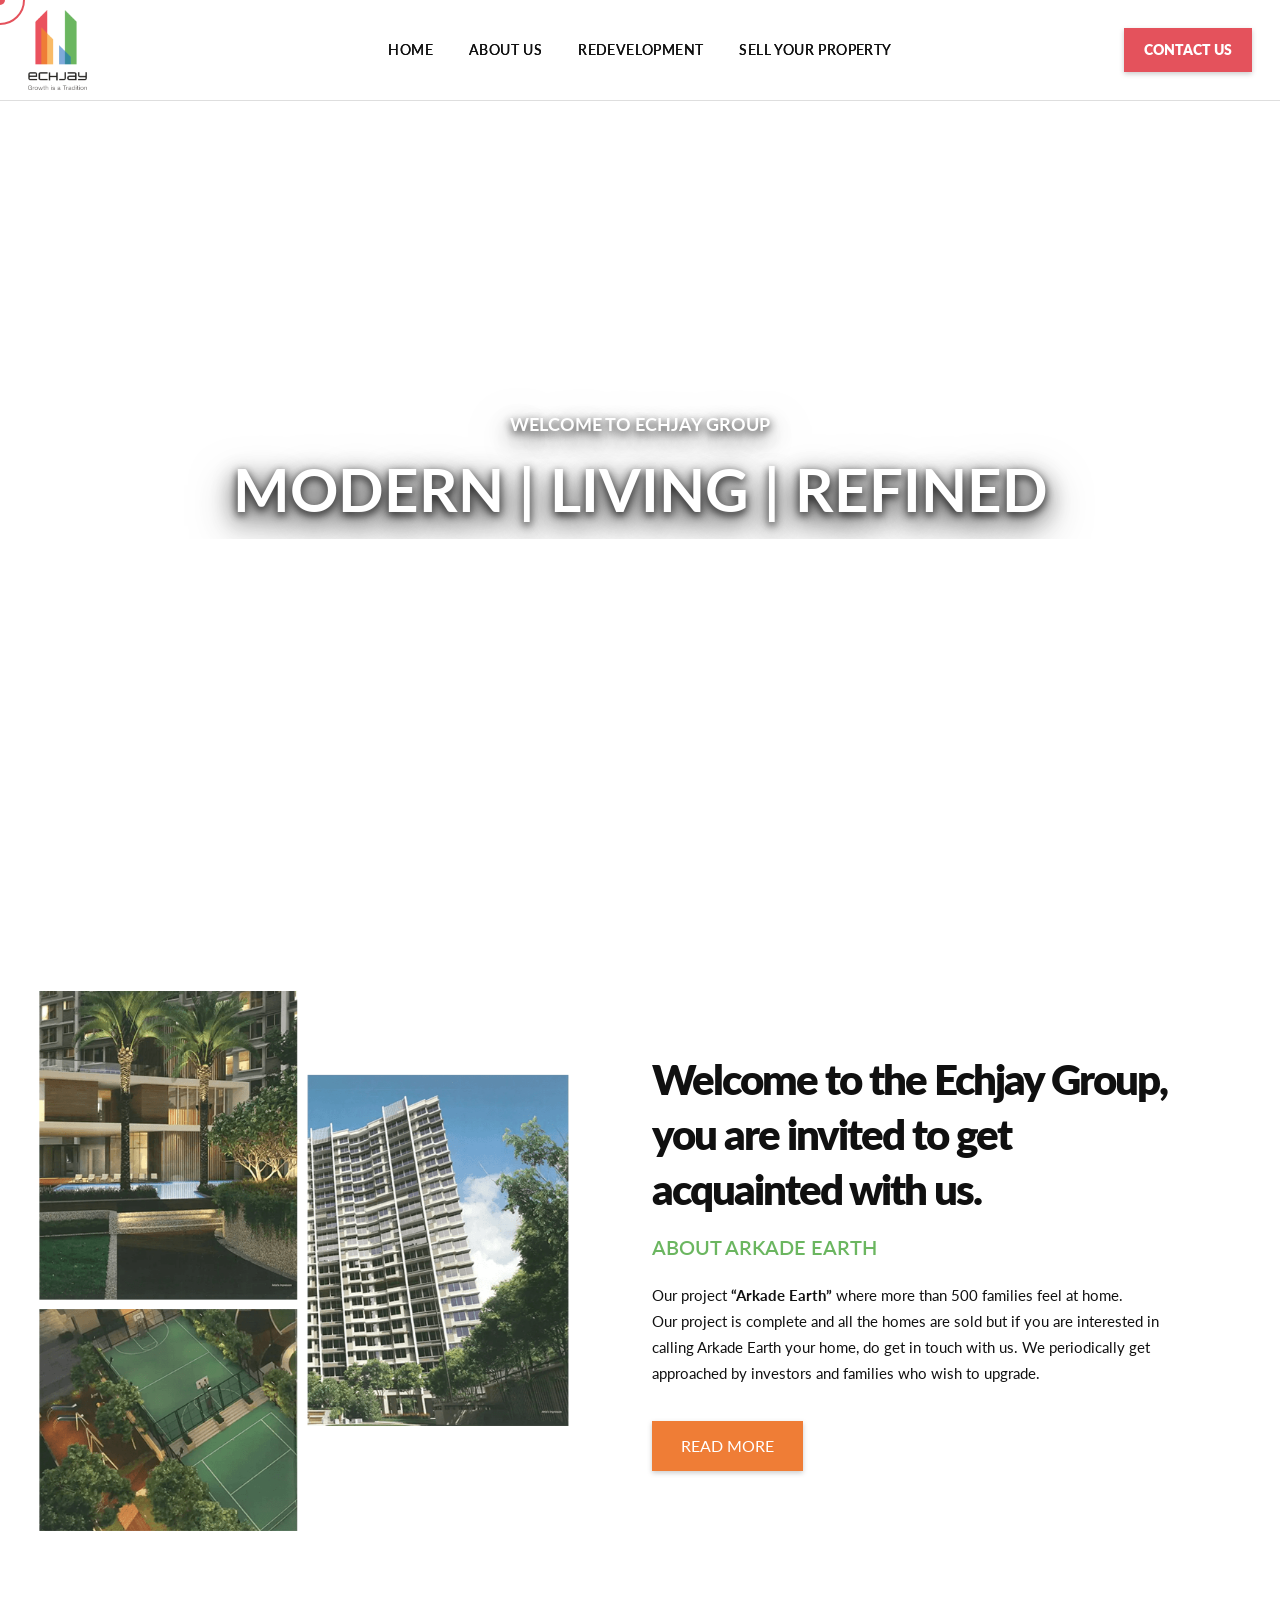
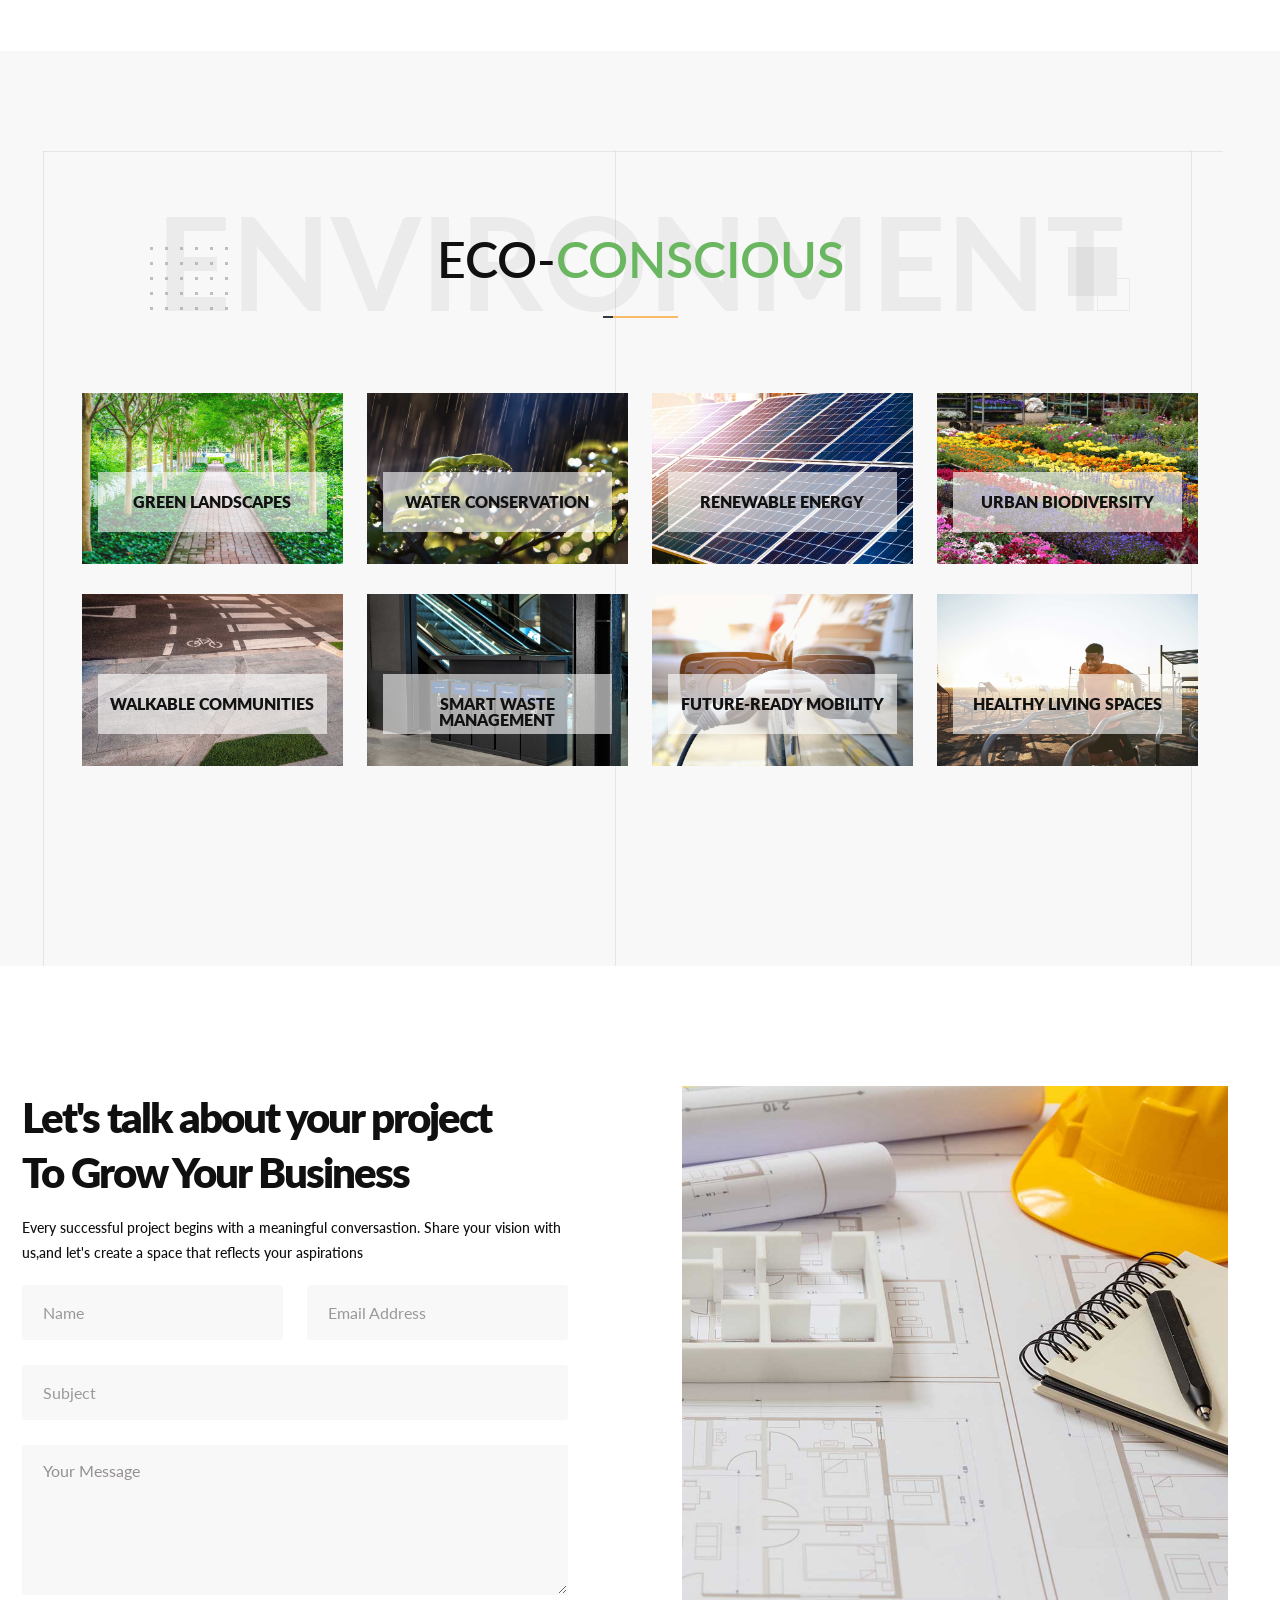
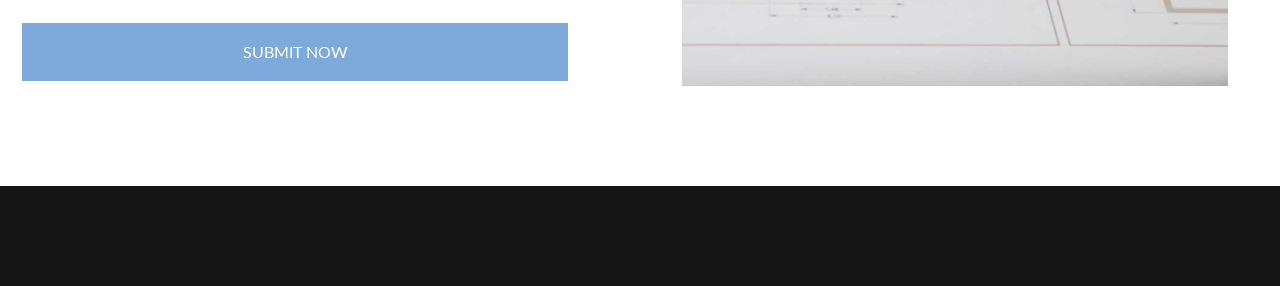
==== commit 880c3167: "apply changes" ====
--- a/index.html
+++ b/index.html
@@ -80,7 +80,7 @@
 							<li><a href="about.html">About Us</a></li>
 							<li><a href="redevelopment.html">Redevelopment</a>
 							</li>
-							<li><a href="see-your-property.html">See Your Property</a>
+							<li><a href="sell-your-property.html">Sell Your Property</a>
 							</li>
 						</ul>
 					</nav>
@@ -107,7 +107,7 @@
 					<li><a href="about.html">About Us</a></li>
 					<li><a href="#">Redevelopment</a>
 					</li>
-					<li><a href="#">See Your Property</a>
+					<li><a href="#">Sell Your Property</a>
 					</li>
 					<li><a href="contact.html">Contact</a></li>
 				</ul>
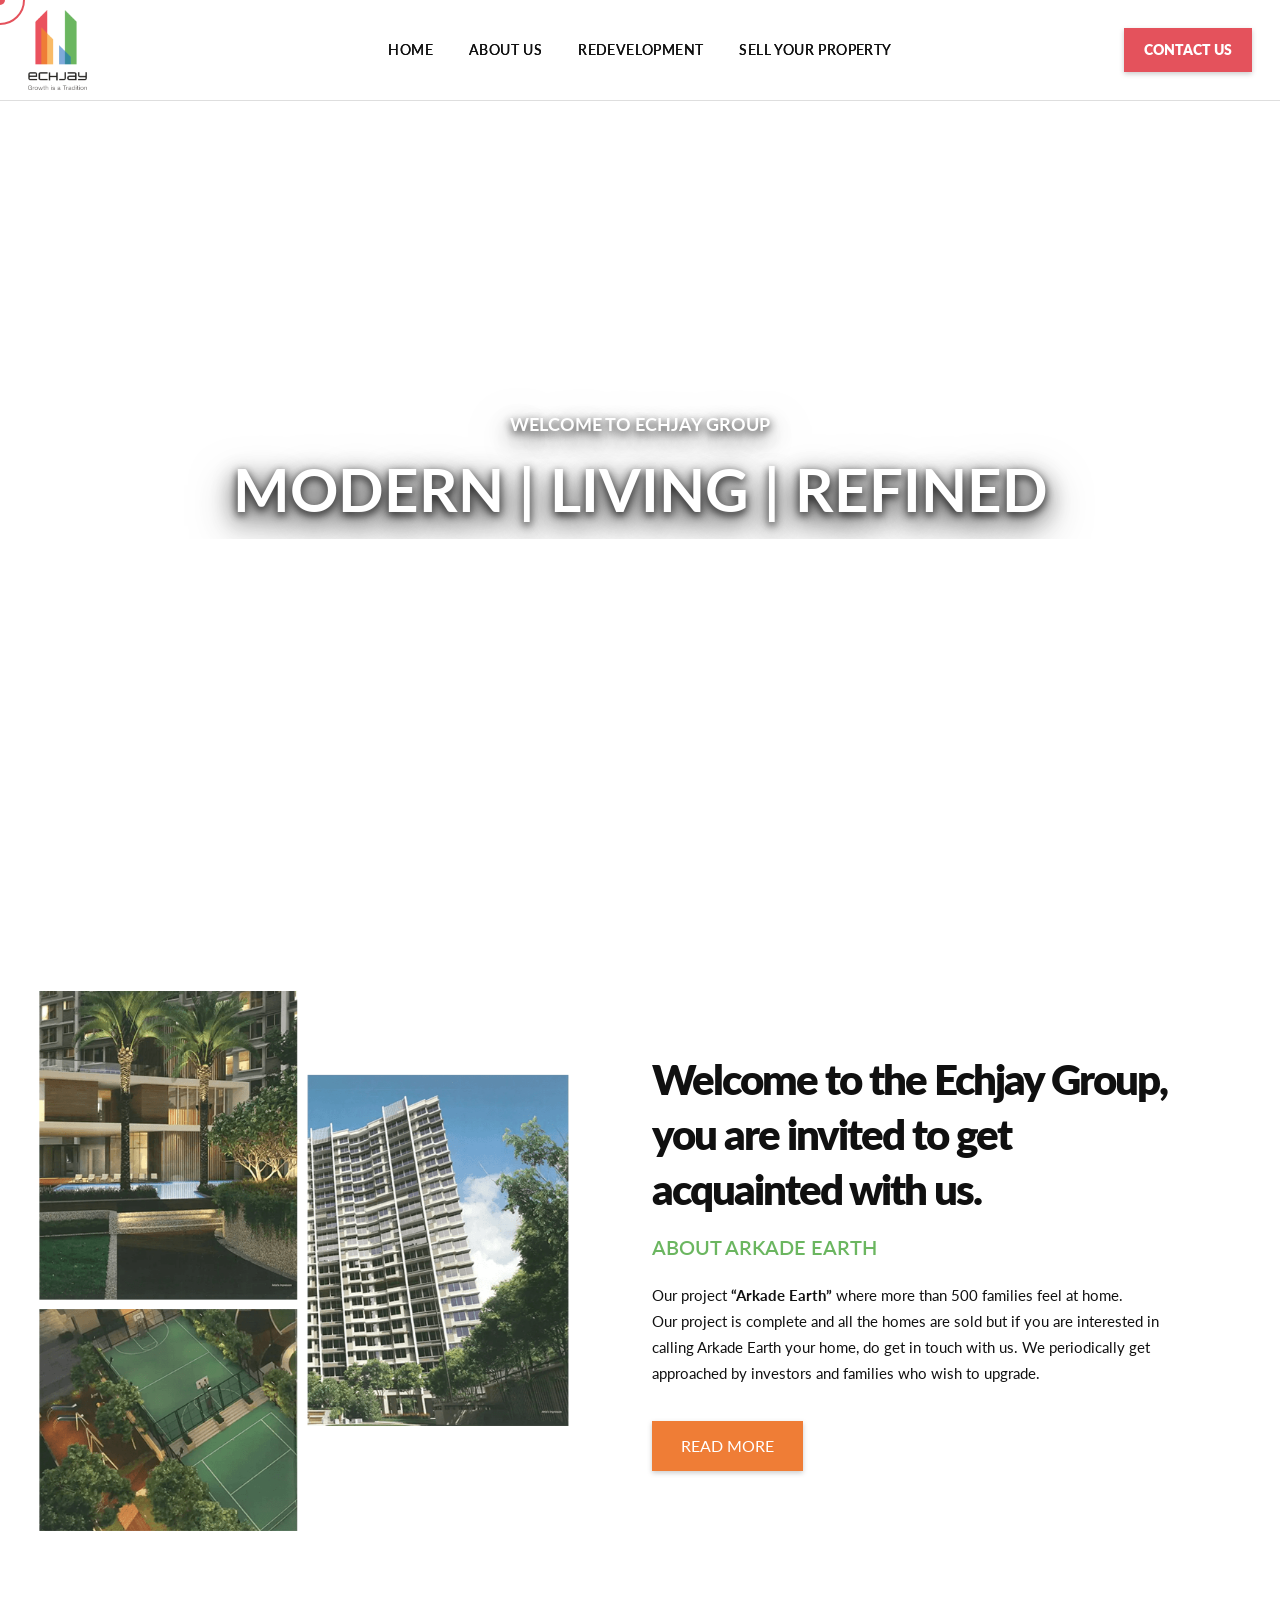
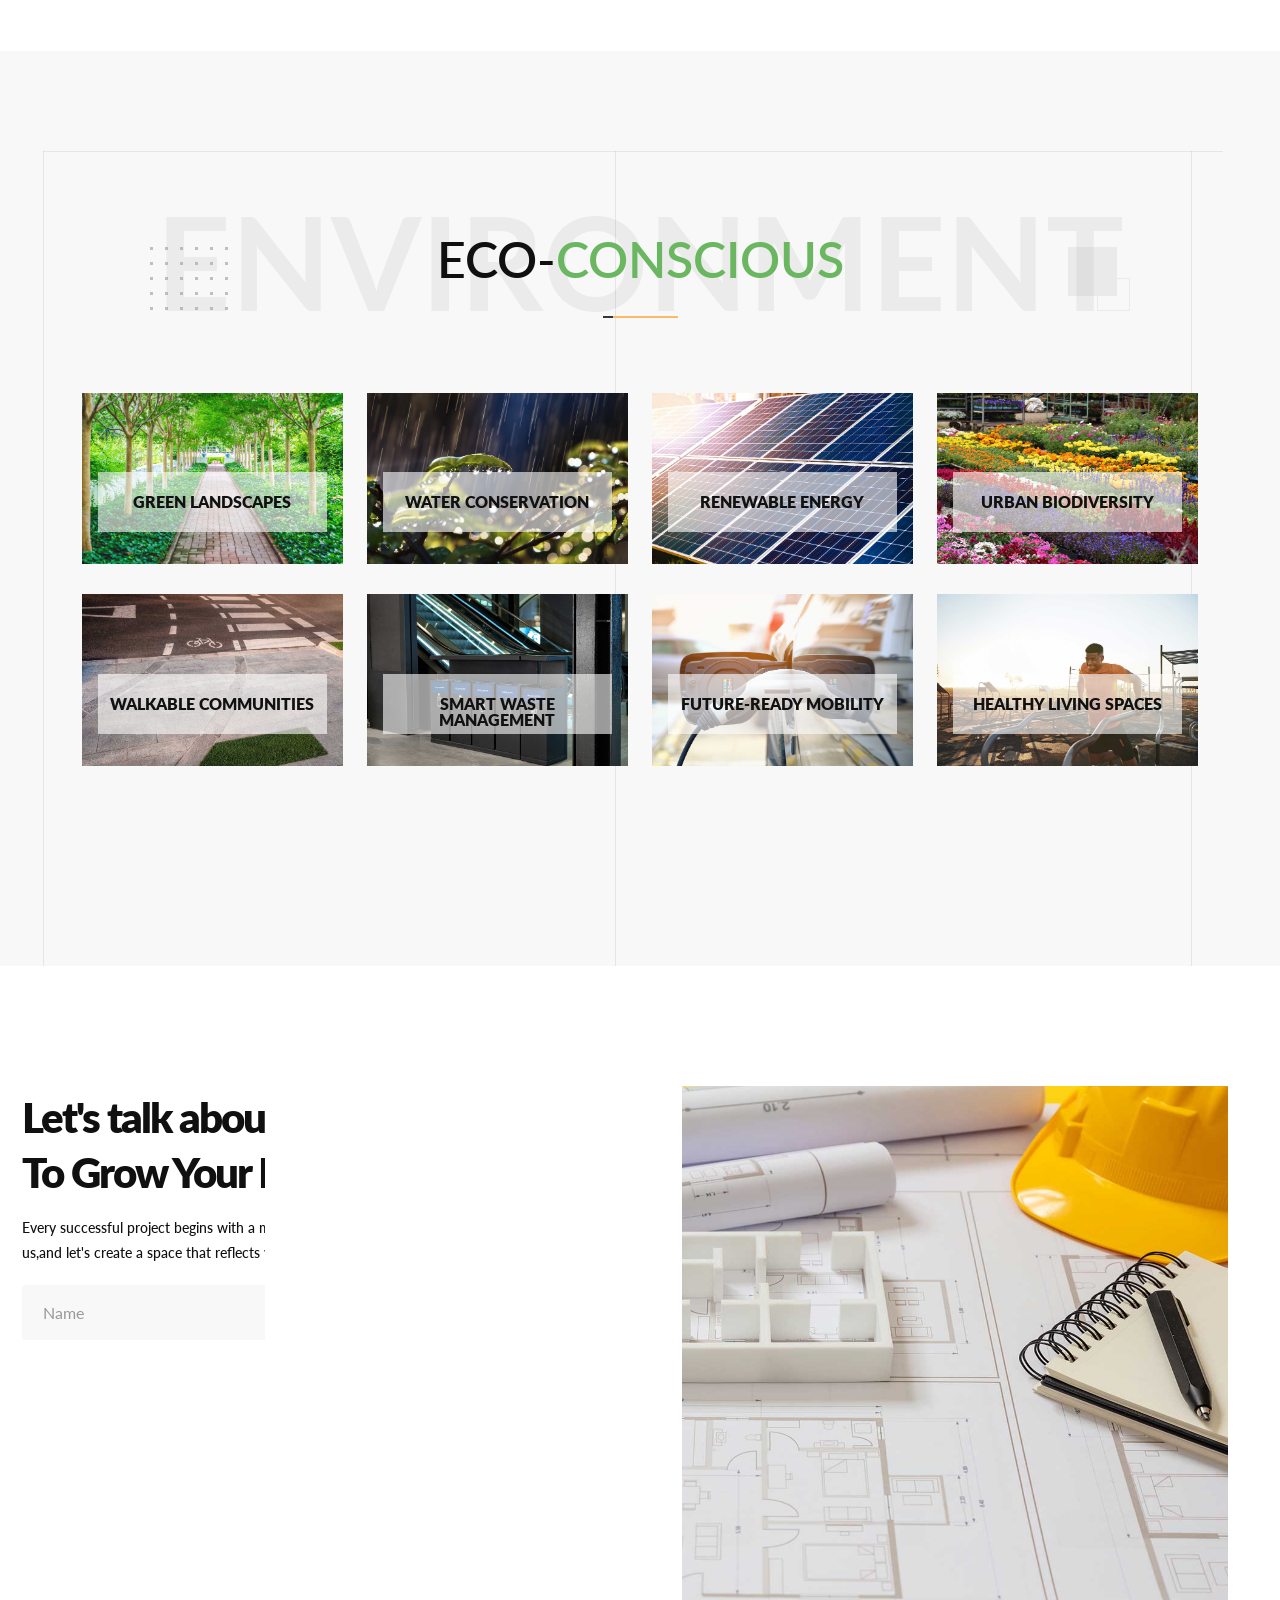
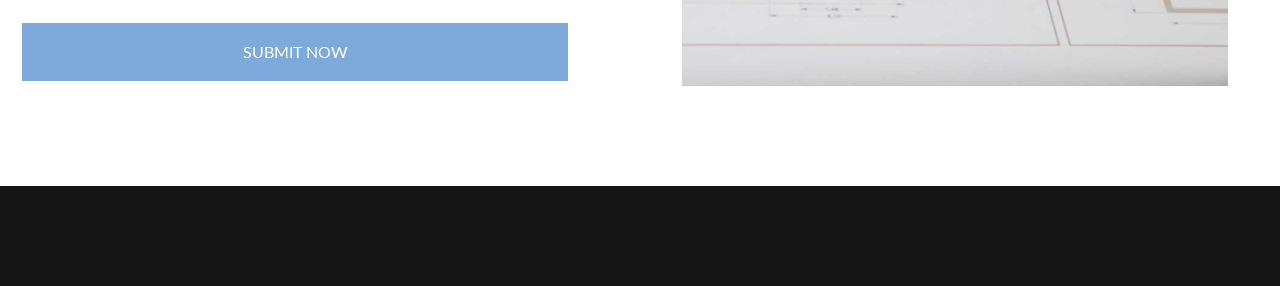
==== commit da044fc9: "apply changes" ====
--- a/index.html
+++ b/index.html
@@ -102,12 +102,12 @@
 		<div class="mobile-menu">
 			<nav class="hendre_menu">
 				<ul class="nav_scroll">
-					<li><a href="#">Home</a>
+					<li><a href="index.html">Home</a>
 					</li>
 					<li><a href="about.html">About Us</a></li>
-					<li><a href="#">Redevelopment</a>
+					<li><a href="redevelopment.html">Redevelopment</a>
 					</li>
-					<li><a href="#">Sell Your Property</a>
+					<li><a href="sell-your-property.html">Sell Your Property</a>
 					</li>
 					<li><a href="contact.html">Contact</a></li>
 				</ul>
--- a/assets/css/style.css
+++ b/assets/css/style.css
@@ -1065,7 +1065,39 @@
     position: relative;
     z-index: 1;
 }
-
+.breadcumb-area-redev {
+    background: url(/assets/images/banners/redev-pg-header-bg.jpg.jpeg);
+    background-repeat: no-repeat;
+    background-size: cover;
+    background-position: center;
+    padding: 100px 0 110px;
+    height: 450px;
+    border-bottom: 1px solid #DEDEDE;
+    position: relative;
+    z-index: 1;
+}
+.breadcumb-area-seller {
+    background: url(/assets/images/banners/sell-prop-pg-header-bg.jpg.jpeg);
+    background-repeat: no-repeat;
+    background-size: cover;
+    background-position: center;
+    padding: 100px 0 110px;
+    height: 450px;
+    border-bottom: 1px solid #DEDEDE;
+    position: relative;
+    z-index: 1;
+}
+.breadcumb-area-contact {
+    background: url(/assets/images/banners/contact-pg-header-bg.jpg.jpeg);
+    background-repeat: no-repeat;
+    background-size: cover;
+    background-position: center;
+    padding: 100px 0 110px;
+    height: 450px;
+    border-bottom: 1px solid #DEDEDE;
+    position: relative;
+    z-index: 1;
+}
 .breadcumb-area .breadcumb-content h1 {
     font-size: 56px;
     line-height: 60px;
@@ -1075,7 +1107,33 @@
     text-transform: uppercase;
     text-align: center;
 }
-
+.breadcumb-area-redev .breadcumb-content h1 {
+    font-size: 56px;
+    line-height: 60px;
+    color: #ffffff;
+    font-weight: 700;
+    margin: 0 0 0;
+    text-transform: uppercase;
+    text-align: center;
+}
+.breadcumb-area-seller .breadcumb-content h1 {
+    font-size: 56px;
+    line-height: 60px;
+    color: #ffffff;
+    font-weight: 700;
+    margin: 0 0 0;
+    text-transform: uppercase;
+    text-align: center;
+}
+.breadcumb-area-contact .breadcumb-content h1 {
+    font-size: 56px;
+    line-height: 60px;
+    color: #ffffff;
+    font-weight: 700;
+    margin: 0 0 0;
+    text-transform: uppercase;
+    text-align: center;
+}
 .breadcumb-content ul {
     display: inline-block;
     background: #fff;
@@ -1159,12 +1217,14 @@
     top: -60px;
 }
 .sub-title p{
+    position: relative;
+    width:60%;
     color: #111;
     text-align: center;
     font-size: 16px;
     position:relative;
-    top: -70px;
-    padding: 10px;
+    margin: auto;
+    padding: 1rem;
 }
 .sub-title h2 span {
     color: #6bb660;
@@ -2095,9 +2155,22 @@
     height:100vh;
     display:block;
     margin-bottom: 2rem;
+    overflow: hidden;
     z-index:1;
 }
 
+.video-wrapper{
+    position:absolute;
+    inset:0;
+    transform:scale(1);  
+    transform-origin:center;
+}
+
+.video-wrapper iframe{
+    width:100%;
+    height:100%;
+    border:0;
+}
 .redev-video > iframe{
     position: relative;
     width:100%;
@@ -2113,8 +2186,8 @@
     display:block;
     top:0;
     left:0;
-    background: rgba(126,170,219,0.35);
-    backdrop-filter: blur(10px);
+    background: rgba(126,170,219,0.85);
+    backdrop-filter: blur(1px);
     z-index: 2;
 }
 
@@ -2132,7 +2205,7 @@
 }
 
 .redev-content h2{
-    font-size:60px;
+    font-size:4rem;
     font-weight:800;
     color:#fff;
     margin-bottom:25px;
@@ -2326,8 +2399,8 @@
     font-size: 24px;
     line-height: 40px;
     color: #ffffff;
-    font-weight: 500;
-    margin: 37px 0 11px;
+    font-weight: 600;
+    margin: 15px 0;
     transition: .5s;
 }
 
--- a/assets/css/responsive.css
+++ b/assets/css/responsive.css
@@ -2310,7 +2310,18 @@
     font-size: 30px;
     line-height: 40px;
 }
-
+.breadcumb-area-redev .breadcumb-content h1 {
+    font-size: 30px;
+    line-height: 40px;
+}
+.breadcumb-area-seller .breadcumb-content h1 {
+    font-size: 30px;
+    line-height: 40px;
+}
+.breadcumb-area-contact .breadcumb-content h1 {
+    font-size: 30px;
+    line-height: 40px;
+}
 .breadcumb-content ul li {
     font-size: 11px;
 }
@@ -2881,6 +2892,15 @@
    
 }
 .breadcumb-area{
+    height: 300px;
+}
+.breadcumb-area-contact{
+    height: 300px;
+}
+.breadcumb-area-seller{
+    height: 300px;
+}
+.breadcumb-area-redev{
     height: 300px;
 }
 .service-details-area{
@@ -2912,4 +2932,23 @@
     opacity:1;
 }
 
+.redev-content h2{
+    font-size:1.5rem;
+}
+.mask-icon{
+    margin: auto;
+}
+.feature-content{
+    align-items: center;
+    text-align: center;
+}
+
+.sub-title p {
+    width: 90%;
+}
+
+.video-wrapper{
+    transform:scale(4); 
+}
+
 }
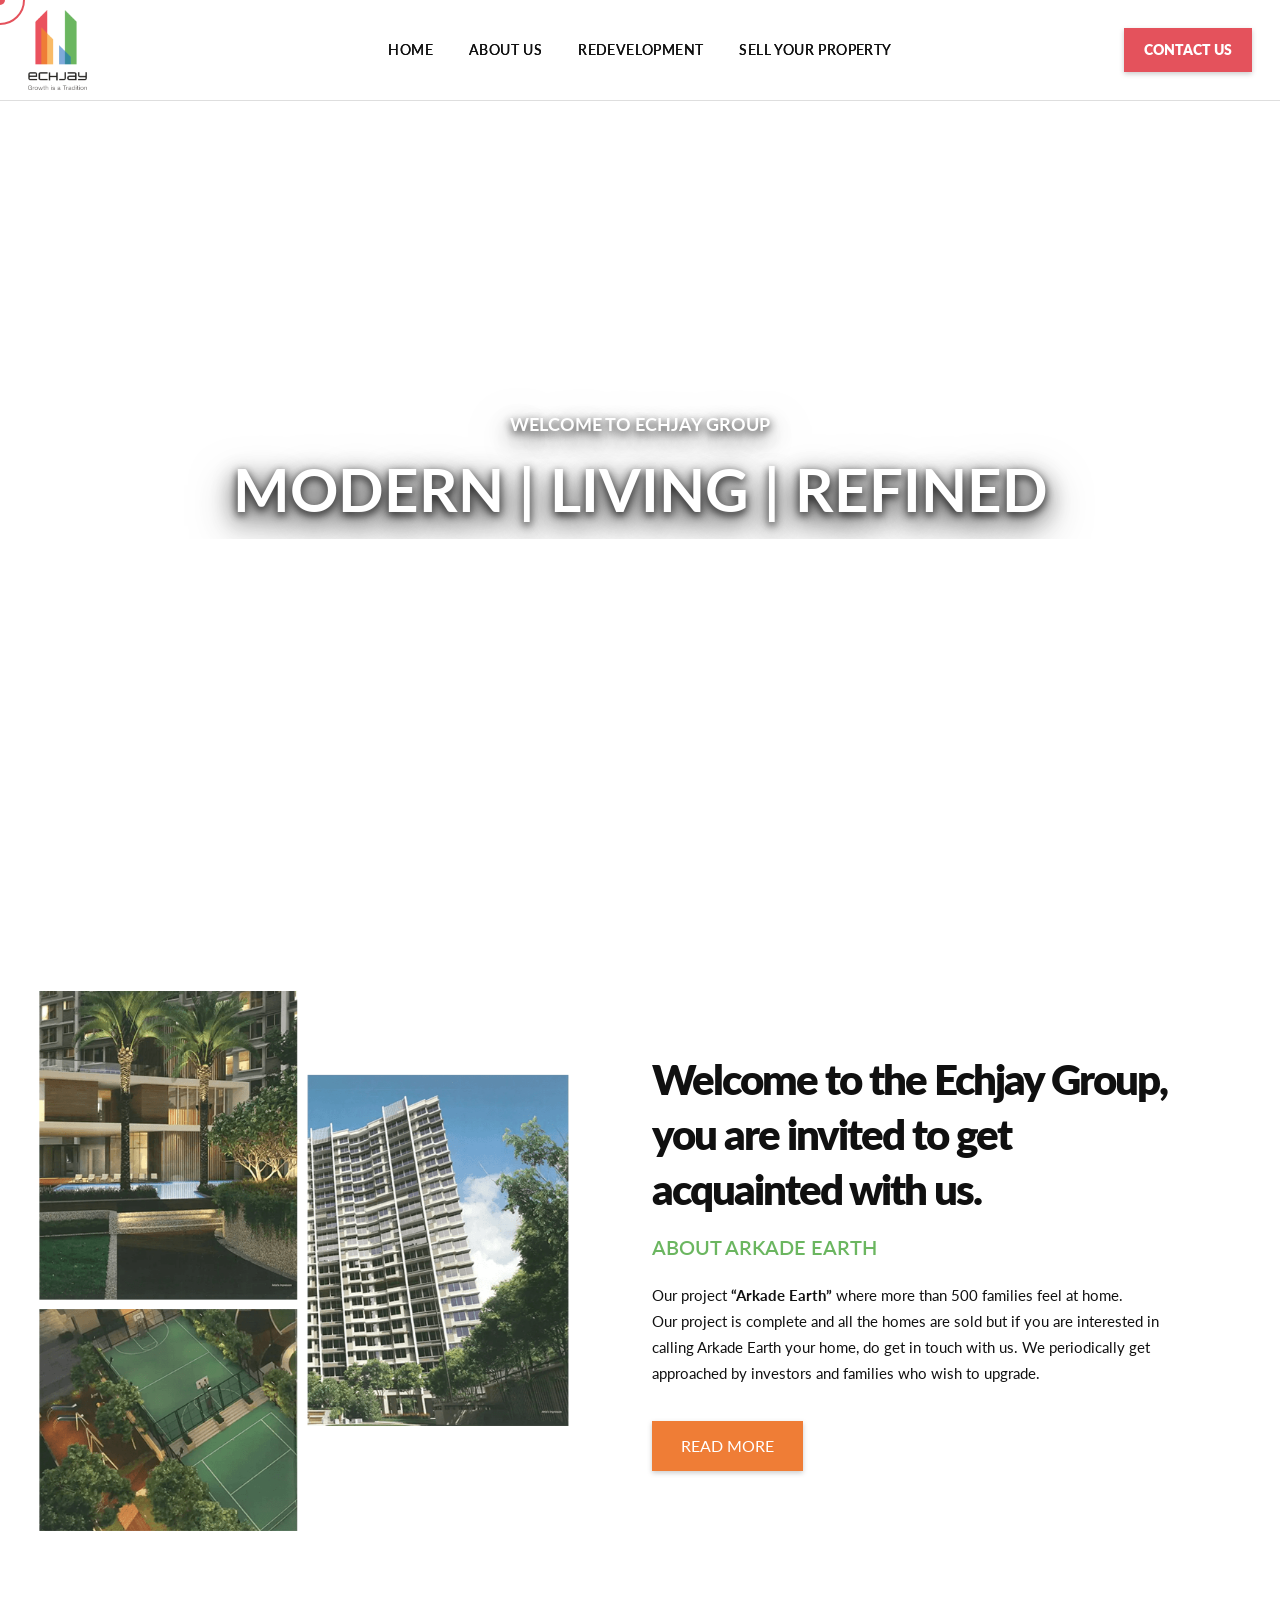
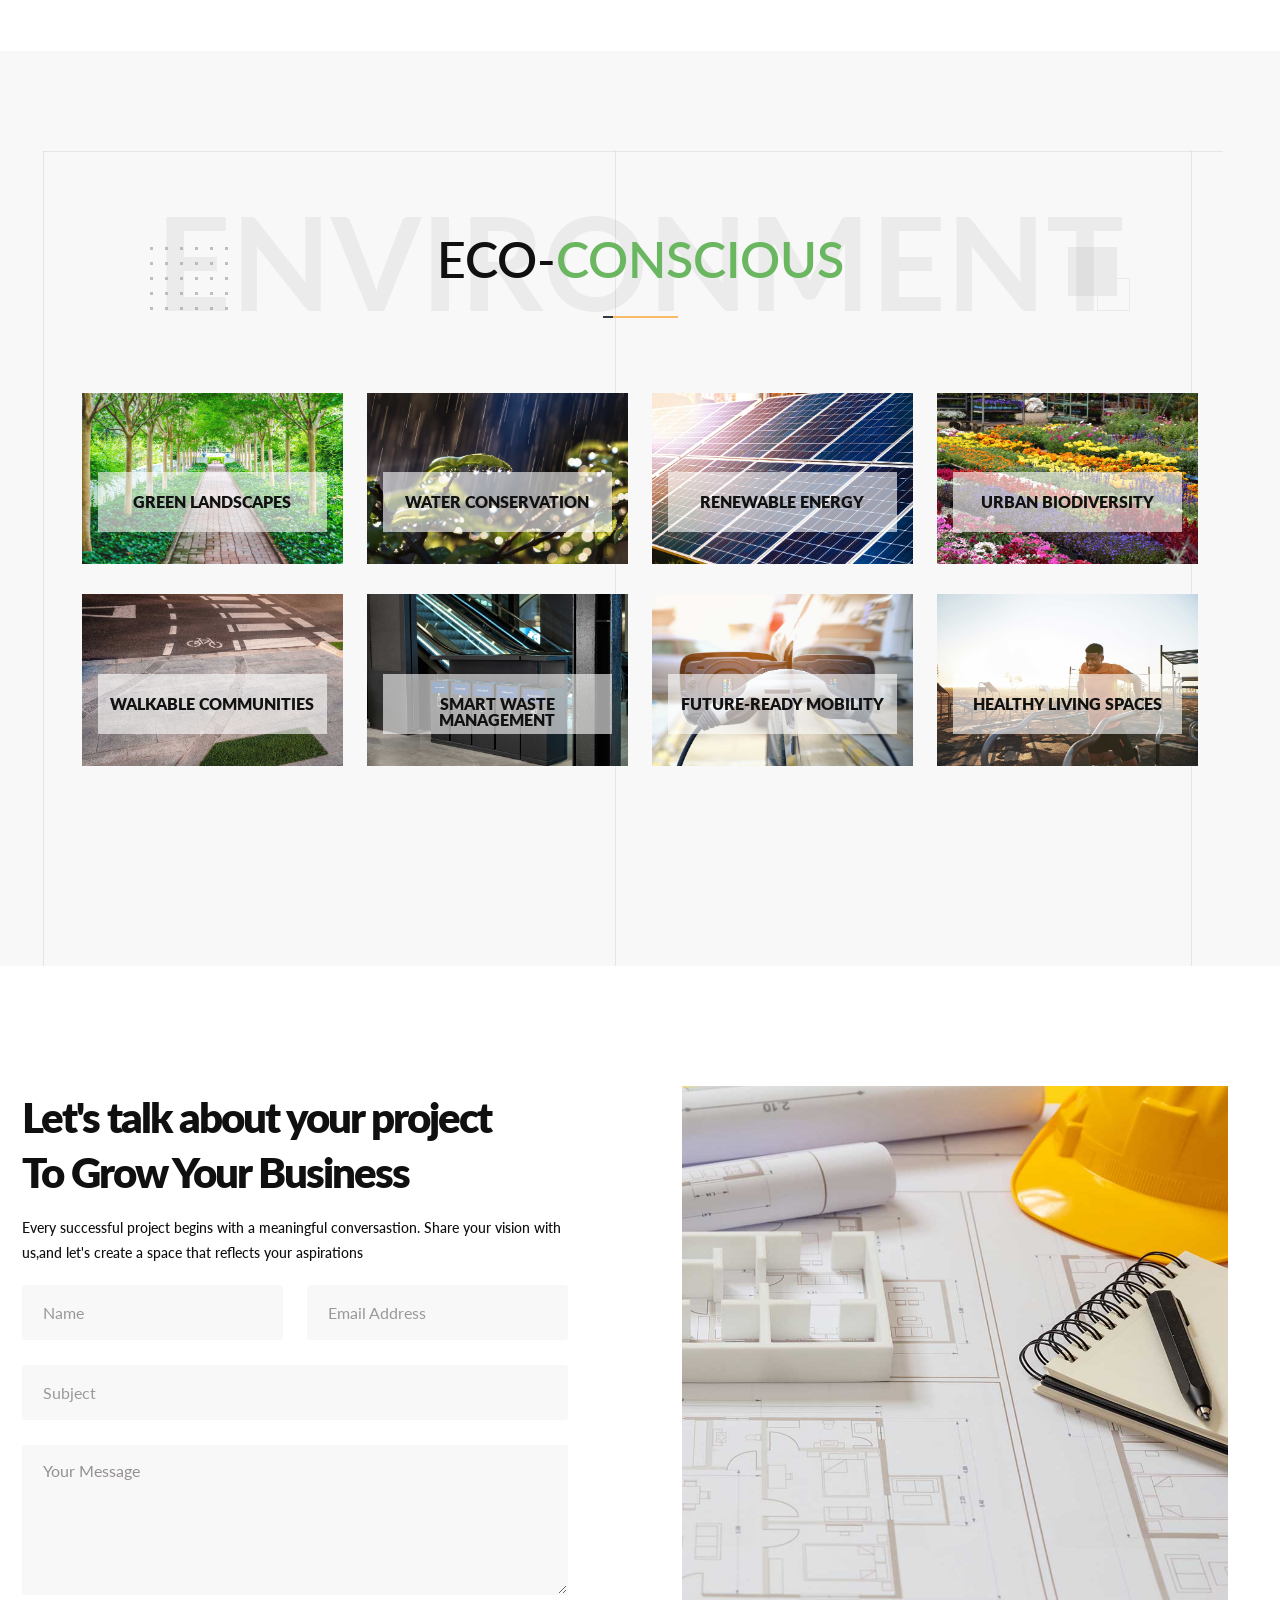
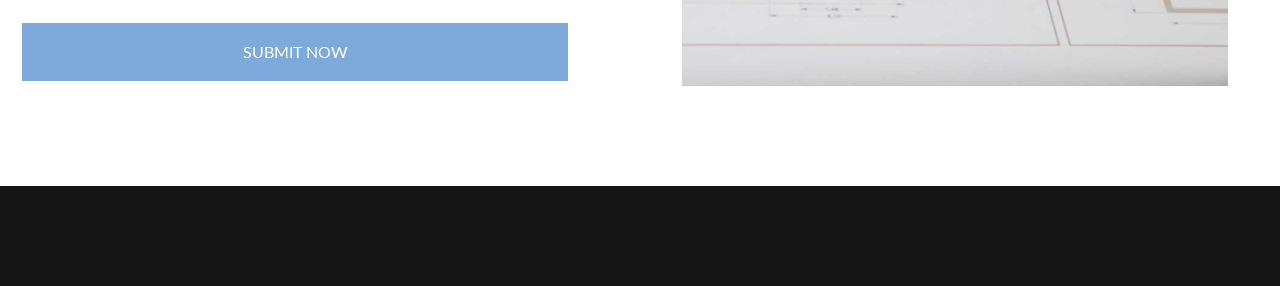
==== commit a4bec670: "apply changes" ====
--- a/index.html
+++ b/index.html
@@ -51,8 +51,6 @@
 
 <body>
 
-
-	<!-- loder -->
 	 <div class="loader-wrapper">
 		<div class="loader"></div>
 		<div class="loder-section left-section"></div>
@@ -114,53 +112,35 @@
 			</nav>
 		</div>
 	</div>
-	<!--==================================================-->
-	<!-- End  Mobile Menu Area -->
-	<!--==================================================-->
-
-
-	<!--==================================================-->
-	<!-- Start slider_area.five -->
-	<!--==================================================-->
 
 	<div class="slider_area_five upper d-flex align-items-center">
-    <div class="video-bg">
-        <iframe
-            src="https://player.vimeo.com/video/1211730139?background=1&autoplay=1&loop=1&muted=1&controls=0&quality=1080p"
-            frameborder="0"
-            allow="autoplay; fullscreen"
-            allowfullscreen>
-        </iframe>
-    </div>
-
-    <div class="video-overlay"></div>
-
-    <div class="container">
-        <div class="row align-items-center">
-            <div class="owl-carousel slid_list">
-                <div class="col-lg-12">
-                    <div class="single-slider">
-                        <div class="slide_content">
-                            <h4>WELCOME TO ECHJAY GROUP</h4>
-                            <h1>Modern | Living | Refined</h1>
-                        </div>
-                    </div>
-                </div>
-            </div>
-        </div>
-    </div>
-
-</div>
-
-	<!--==================================================-->
-	<!-- End slider_area.five -->
-	<!--==================================================-->
-
-
-
-	<!--==================================================-->
-	<!-- Start about_area_five -->
-	<!--==================================================-->
+		<div class="video-bg">
+			<iframe
+				src="https://player.vimeo.com/video/1211730139?background=1&autoplay=1&loop=1&muted=1&controls=0&quality=1080p"
+				frameborder="0"
+				allow="autoplay; fullscreen"
+				allowfullscreen>
+			</iframe>
+		</div>
+
+		<div class="video-overlay"></div>
+
+		<div class="container">
+			<div class="row align-items-center">
+				<div class="owl-carousel slid_list">
+					<div class="col-lg-12">
+						<div class="single-slider">
+							<div class="slide_content">
+								<h4>WELCOME TO ECHJAY GROUP</h4>
+								<h1>Modern | Living | Refined</h1>
+							</div>
+						</div>
+					</div>
+				</div>
+			</div>
+		</div>
+	</div>
+
 
 	<div class="about_area_five upper">
 		<div class="container">
@@ -311,74 +291,14 @@
 						</div>
 						<div class="team-content">
 							<h3> Healthy Living Spaces</h3>
-							<span>Open green spaces, wellness zones, outdoor fitness and recreation</span>
-							
-						</div>
-					</div>
-				</div>
-				
-			</div>
-		</div>
-	</div>
-
-	<!-- <div class="project-area one upper wow fadeInUp">
-		<div class="container">
-			<div class="row align-items-center">
-				<div class="col-lg-12">
-					<div class="section-title upper pb-3">
-						<div class="main-title">
-							<h1>Environment</h1>
-						</div>
-						<div class="sub-title">
-							<h2>Eco-<span>Conscious</span></h2>
-						</div>
-					</div>
-					<div class="project-shap bounce-animate3">
-						<img src="assets/images/resource/counter-shape.png" alt="">
-					</div>
-					<div class="project-shape bounce-animate2">
-						<img src="assets/images/resource/counter-shap.png" alt="">
-					</div>
-				</div>
-			</div>
-			<div class="row">
-				
-				<div class="col-lg-3 col-6" bis_skin_checked="1">
-					<div class="single-project-box" bis_skin_checked="1">
-						<div class="project-thumb" bis_skin_checked="1">
-							<img src="assets/images/environment/1.png" alt="">
-						</div>
-						
-					</div>
-				</div>
-				<div class="col-lg-3 col-6" bis_skin_checked="1">
-					<div class="single-project-box" bis_skin_checked="1">
-						<div class="project-thumb" bis_skin_checked="1">
-							<img src="assets/images/environment/2.png" alt="">
-						</div>
-						
-					</div>
-				</div>
-				<div class="col-lg-3 col-6" bis_skin_checked="1">
-					<div class="single-project-box" bis_skin_checked="1">
-						<div class="project-thumb" bis_skin_checked="1">
-							<img src="assets/images/environment/3.png" alt="">
-						</div>
-					</div>
-				</div>
-				<div class="col-lg-3 col-6" bis_skin_checked="1">
-					<div class="single-project-box" bis_skin_checked="1">
-						<div class="project-thumb" bis_skin_checked="1">
-							<img src="assets/images/environment/4.png" alt="">
-						</div>
-					</div>
-				</div>
-				
-			</div>
-		</div>
-	</div> -->
-	
-	
+							<span>Open green spaces, wellness zones, outdoor fitness and recreation</span>	
+						</div>
+					</div>
+				</div>	
+			</div>
+		</div>
+	</div>
+
 	<div class="contact_area_three upper">
 		<div class="container">
 			<div class="row align-items-center">
@@ -438,9 +358,6 @@
 			</div>
 		</div>
 	</div>
-	<!--==================================================-->
-	<!-- Start Footer Section  -->
-	<!--==================================================-->
 
 	<div class="copyright-area"> 
 		<div class="container">
@@ -473,32 +390,15 @@
 			</div>
 		</div>
 	</div>	
-	<!--==================================================-->
-	<!-- End  Footer Section  -->
-	<!--==================================================-->
-
-
+	
 	<div class="prgoress_indicator">
 		<svg class="progress-circle svg-content" width="100%" height="100%" viewBox="-1 -1 102 102">
 		<path d="M50,1 a49,49 0 0,1 0,98 a49,49 0 0,1 0,-98" />
 		</svg>
 	</div>
-	<!--==================================================-->
-	<!-- Start scrollup section Area -->
-	<!--==================================================-->
-
-
-
-	<!--==================================================-->
-	<!-- Start Curser Section Here -->
-	<!--==================================================-->
+
 	<div class="curser"></div>
 	<div class="curser2"></div> 
-	<!--==================================================-->
-	<!-- Ends Curser Section Here -->
-	<!--==================================================-->
-
-
 
 	<script src="assets/js/dark-light.js"></script>
 	<!-- jquery js -->
@@ -518,7 +418,6 @@
 	<!-- venobox js -->
 	<script src="venobox/venobox.js"></script>
 
-
 	<!--  animated-text js -->
 	<script src="assets/js/animated-text.js"></script>
 	<!-- venobox min js -->
--- a/assets/css/style.css
+++ b/assets/css/style.css
@@ -2162,7 +2162,7 @@
 .video-wrapper{
     position:absolute;
     inset:0;
-    transform:scale(1);  
+    transform:scale(1.5);  
     transform-origin:center;
 }
 
